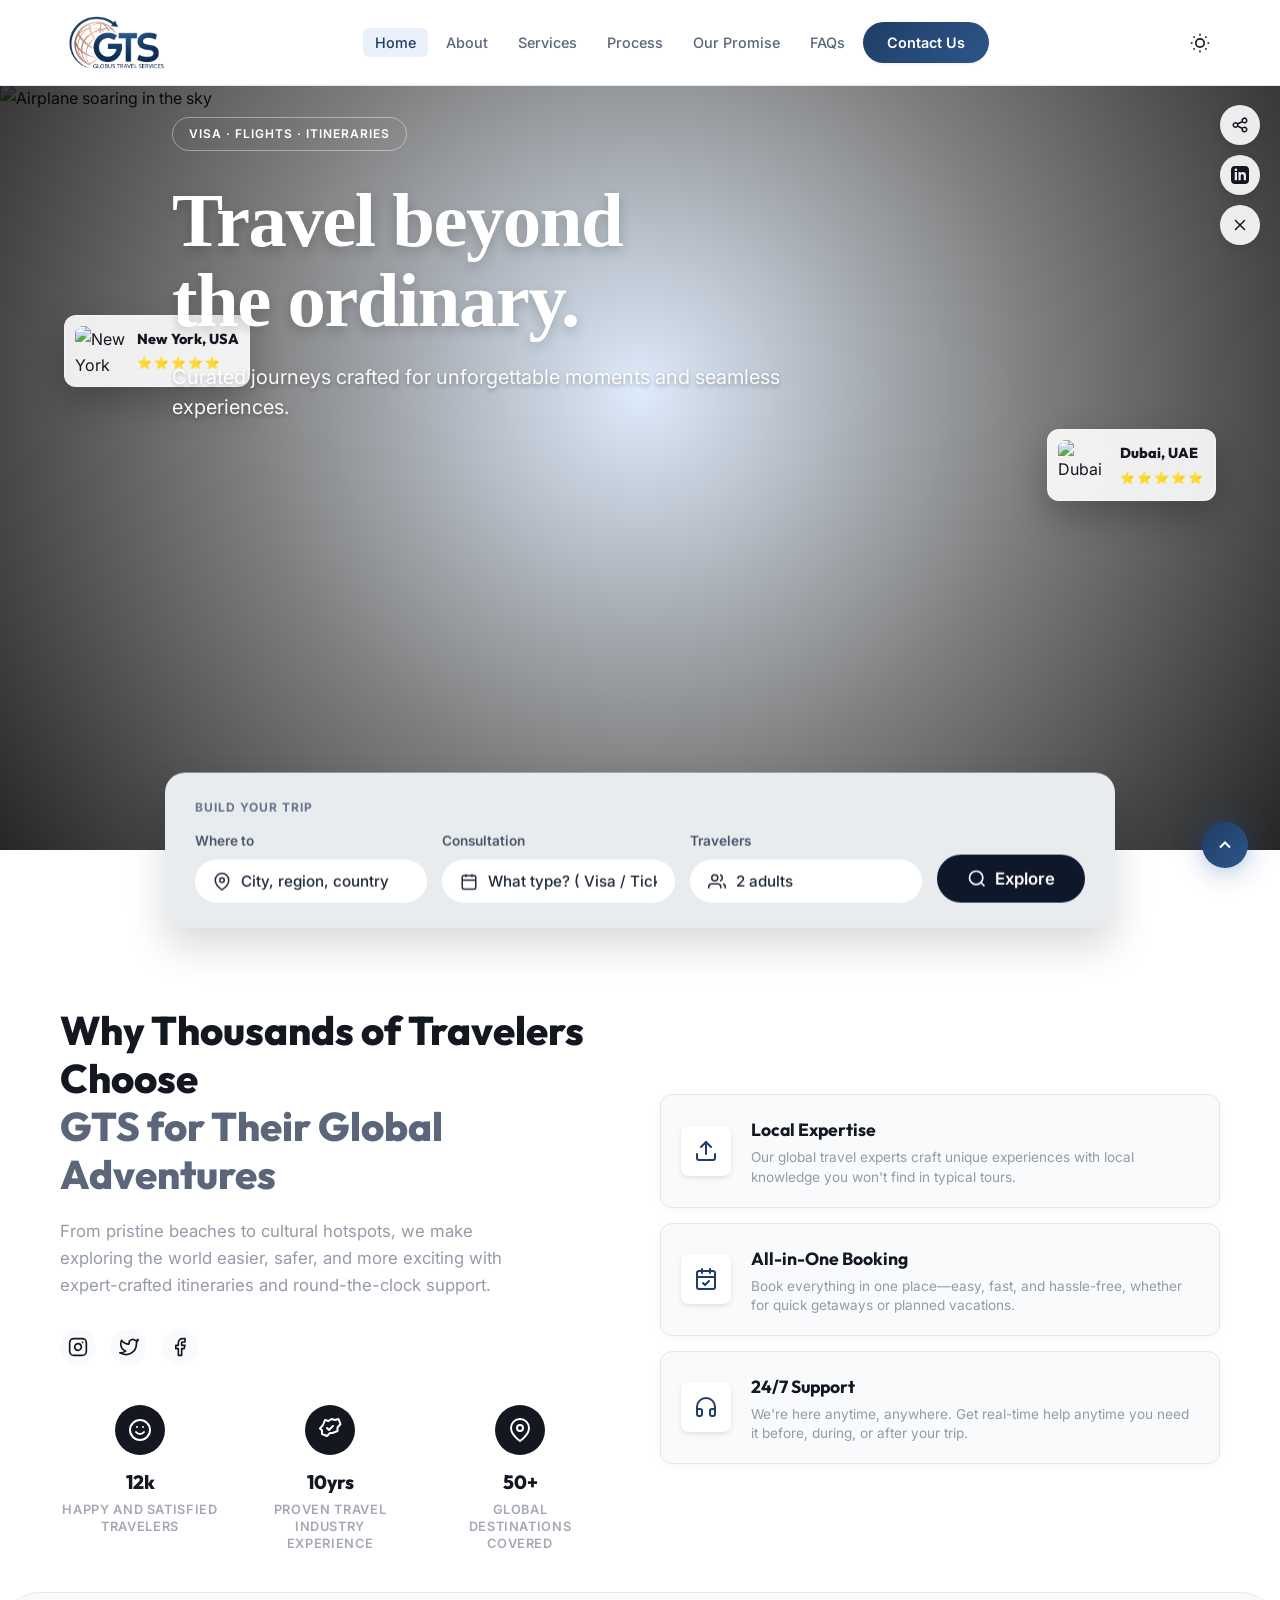
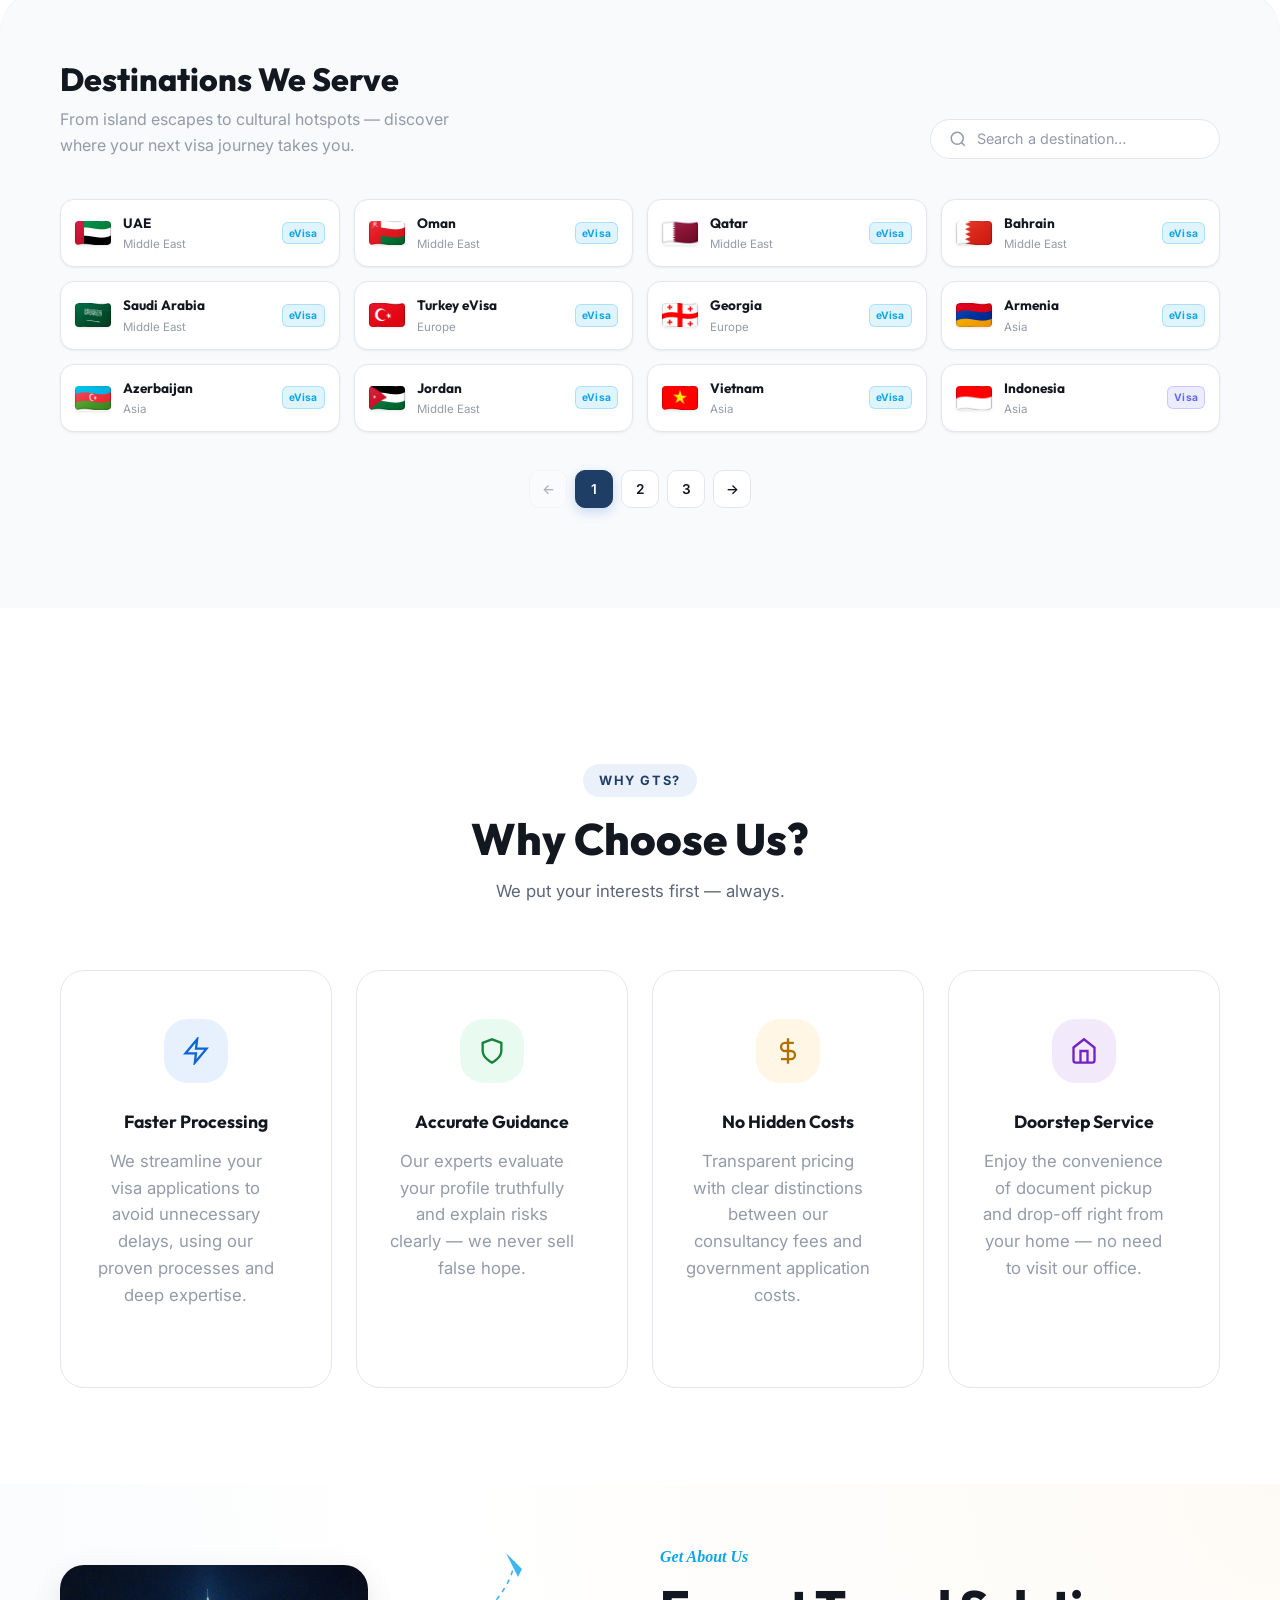
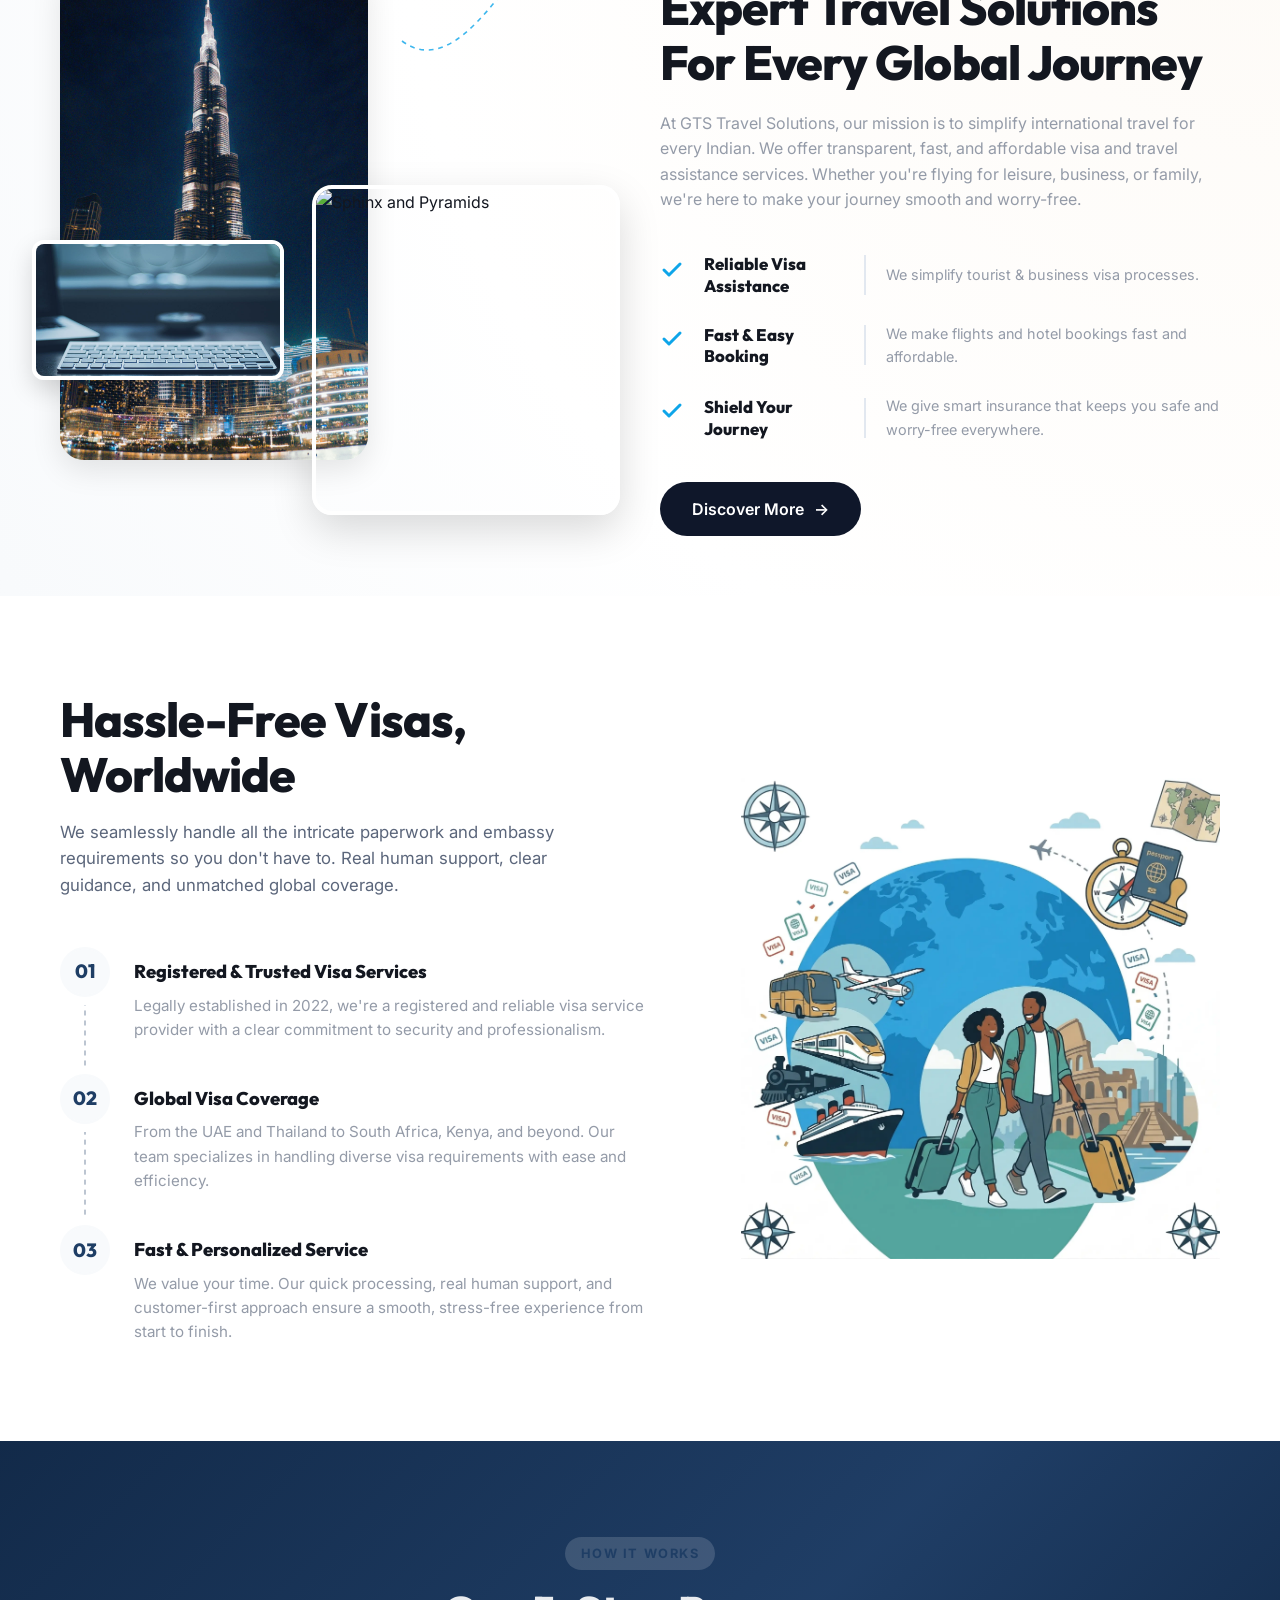
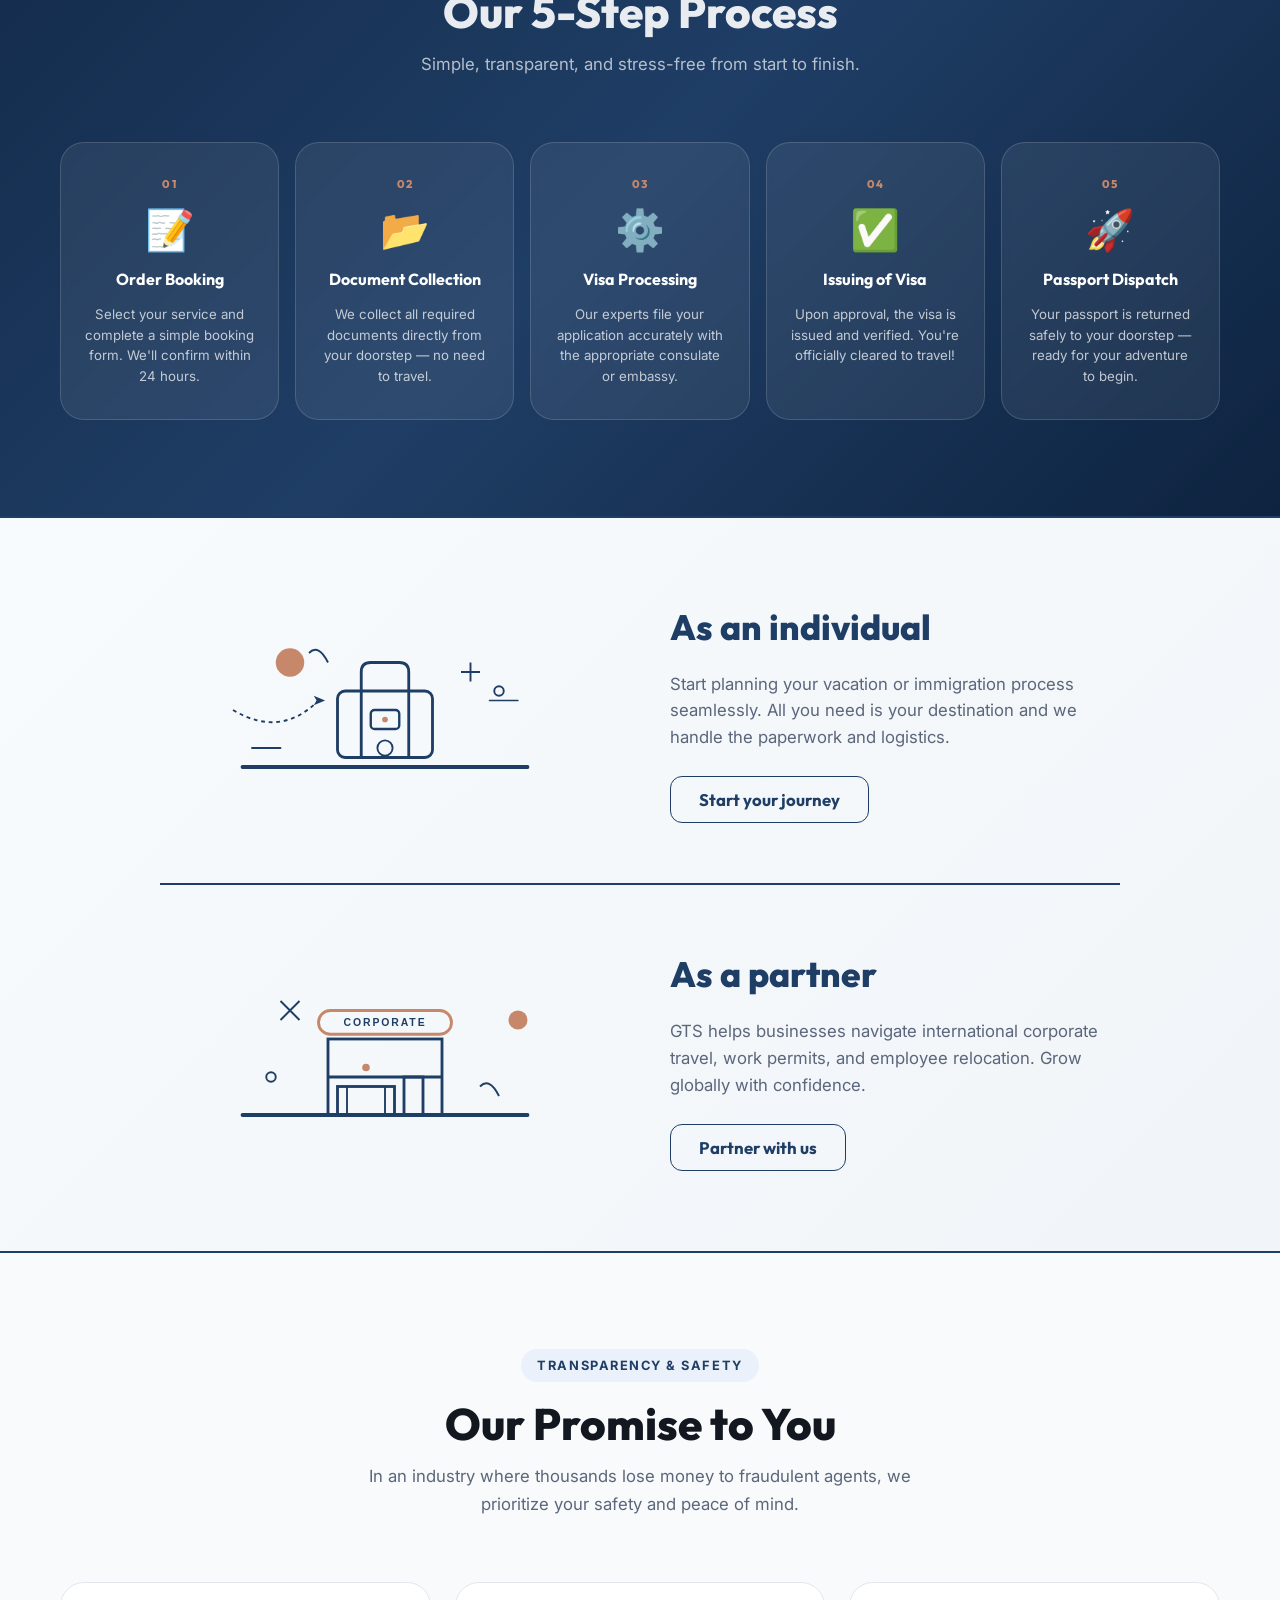
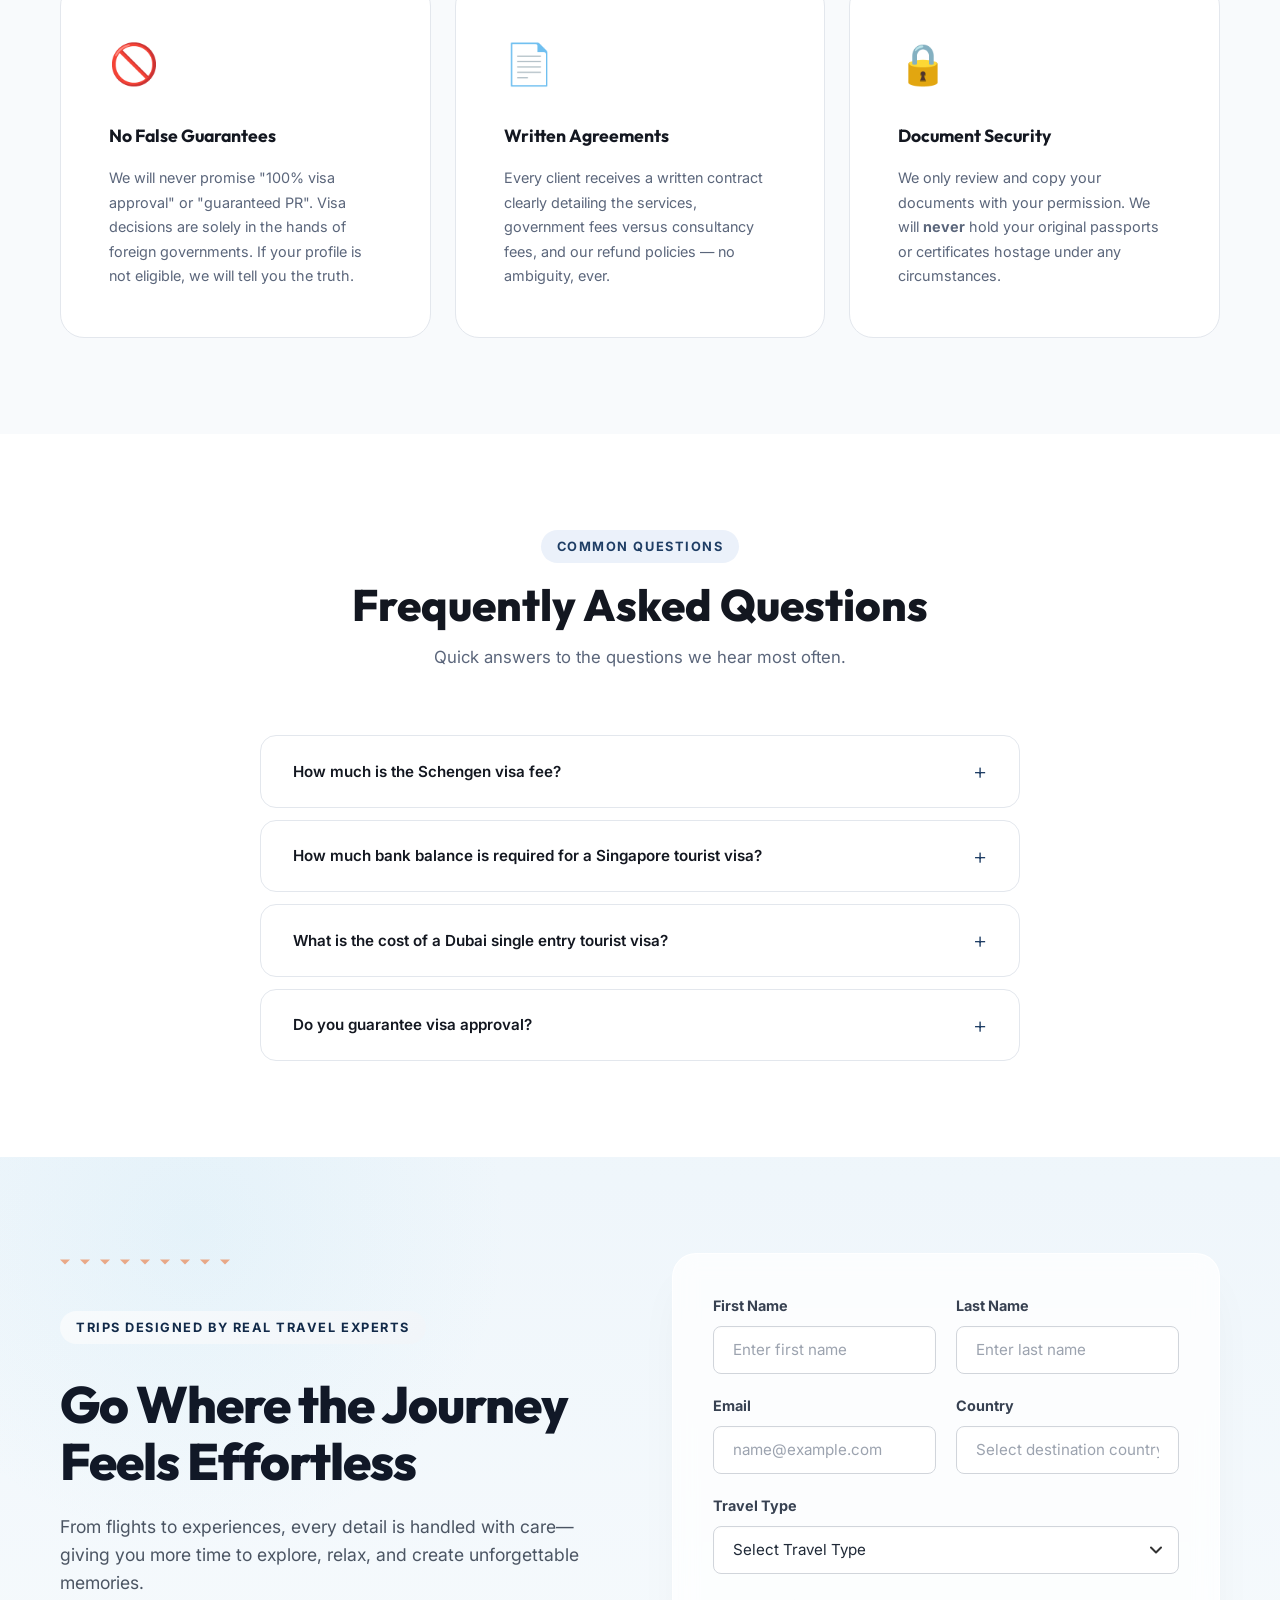
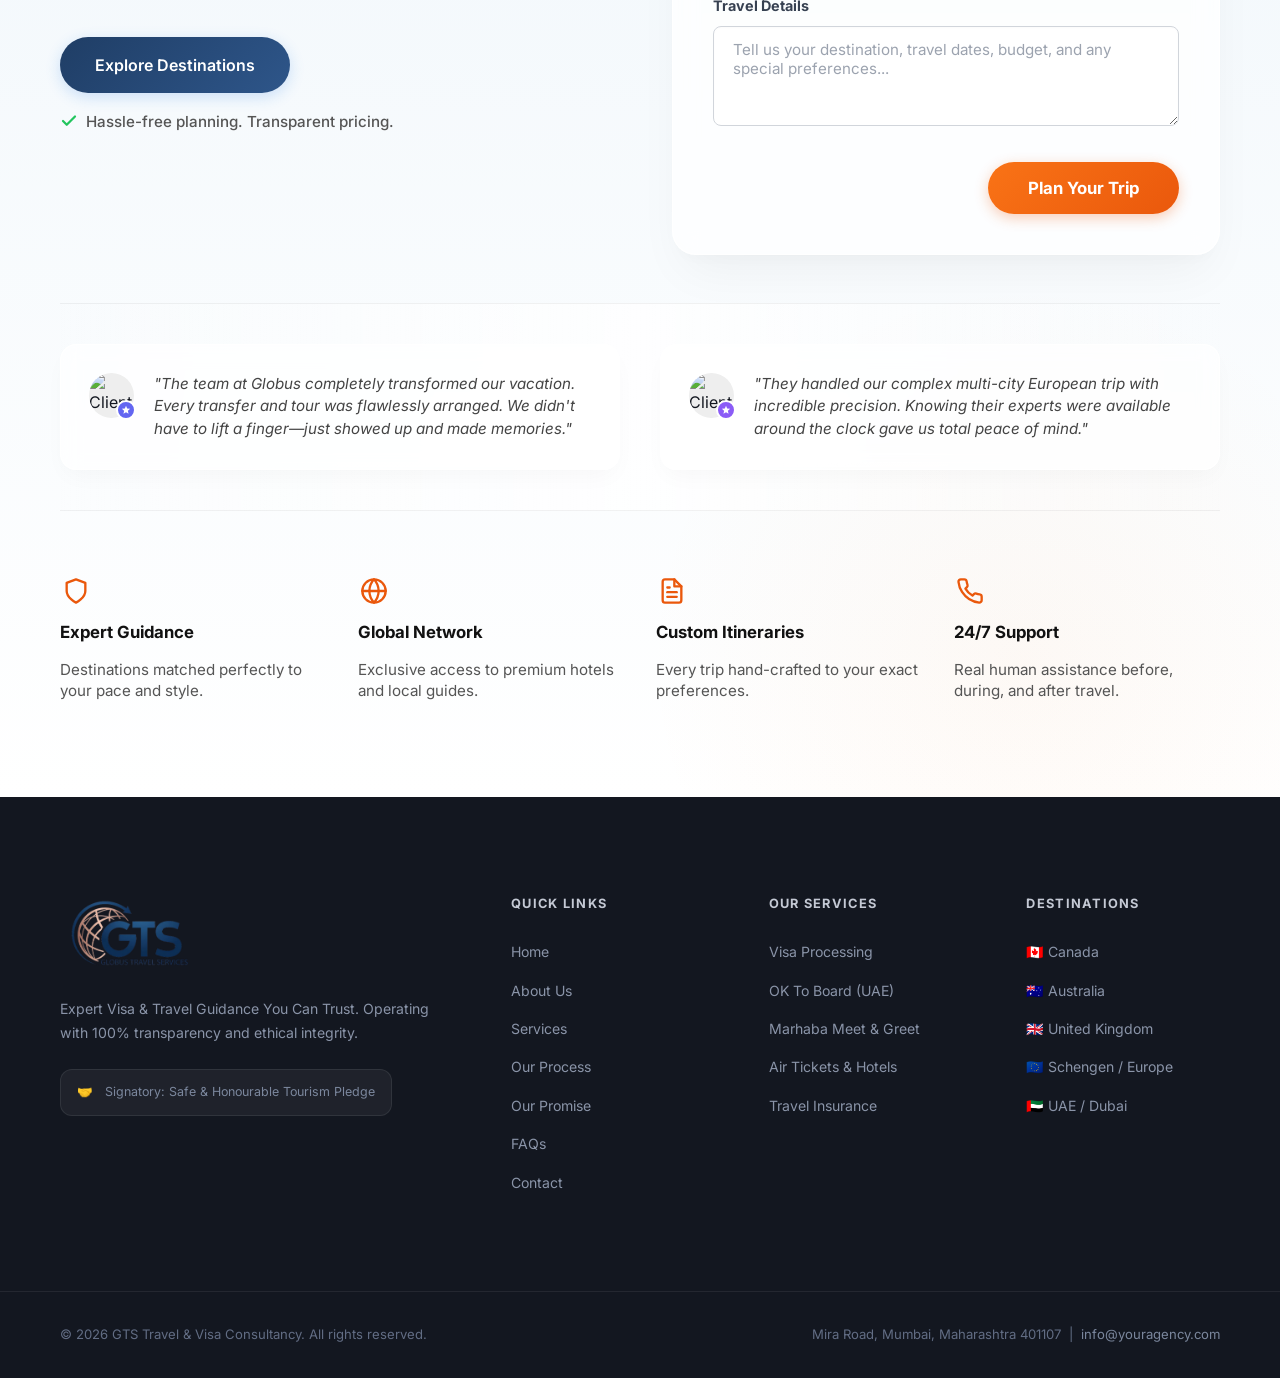
==== index.html @ 18e6b564 "Few changs remaining until live" ====
<!DOCTYPE html>
<html lang="en">

<head>
  <meta charset="UTF-8" />
  <meta name="viewport" content="width=device-width, initial-scale=1.0" />
  <meta name="description"
    content="GTS – Expert Visa & Travel Guidance You Can Trust. Certified immigration consultancy offering transparent, ethical visa processing for Canada, Australia, UK, Schengen, UAE and more." />
  <meta name="author" content="GTS Travel Consultancy" />
  <title>GTS – Expert Visa &amp; Travel Guidance You Can Trust</title>

  <!-- Google Fonts -->
  <link rel="preconnect" href="https://fonts.googleapis.com" />
  <link rel="preconnect" href="https://fonts.gstatic.com" crossorigin />
  <link
    href="https://fonts.googleapis.com/css2?family=Inter:wght@300;400;500;600;700;800&family=Outfit:wght@400;600;700;900&display=swap"
    rel="stylesheet" />

  <link rel="stylesheet" href="css/main.css" />
  <link rel="stylesheet" href="css/destinations.css" />
  <link rel="stylesheet" href="css/about-services.css" />
  <link rel="stylesheet" href="css/forms.css" />

  <!-- Favicon placeholder -->
  <link rel="icon"
    href="data:image/svg+xml,<svg xmlns='http://www.w3.org/2000/svg' viewBox='0 0 100 100'><text y='.9em' font-size='90'>✈</text></svg>" />
</head>

<body data-theme="light">

  <!-- ===== SKIP TO CONTENT (Accessibility) ===== -->
  <a class="skip-link" href="#main-content">Skip to main content</a>

  <!-- ===== HEADER / NAVIGATION ===== -->
  <header class="site-header" role="banner" id="site-header">
    <nav class="navbar" role="navigation" aria-label="Main navigation">
      <div class="nav-container">

        <!-- Logo -->
        <a href="index.html" class="nav-logo" aria-label="GTS Home">
          <img src="img/gts_main.png" alt="GTS - Globus Travel Services" class="logo-img" />
        </a>

        <!-- Desktop Nav Links -->
        <ul class="nav-links" role="list">
          <li><a href="#hero" class="nav-link active" aria-current="page">Home</a></li>
          <li><a href="#about" class="nav-link">About</a></li>
          <li><a href="#services" class="nav-link">Services</a></li>
          <li><a href="#process" class="nav-link">Process</a></li>
          <li><a href="#promise" class="nav-link">Our Promise</a></li>
          <li><a href="#faq" class="nav-link">FAQs</a></li>
          <li><a href="#contact" class="nav-link nav-cta">Contact Us</a></li>
        </ul>

        <!-- Controls: dark mode + mobile toggle -->
        <div class="nav-controls">
          <button id="dark-mode-toggle" class="icon-btn" aria-label="Toggle dark mode" title="Toggle dark mode">
            <svg class="icon-sun" xmlns="http://www.w3.org/2000/svg" width="20" height="20" viewBox="0 0 24 24"
              fill="none" stroke="currentColor" stroke-width="2" aria-hidden="true">
              <circle cx="12" cy="12" r="5" />
              <line x1="12" y1="1" x2="12" y2="3" />
              <line x1="12" y1="21" x2="12" y2="23" />
              <line x1="4.22" y1="4.22" x2="5.64" y2="5.64" />
              <line x1="18.36" y1="18.36" x2="19.78" y2="19.78" />
              <line x1="1" y1="12" x2="3" y2="12" />
              <line x1="21" y1="12" x2="23" y2="12" />
              <line x1="4.22" y1="19.78" x2="5.64" y2="18.36" />
              <line x1="18.36" y1="5.64" x2="19.78" y2="4.22" />
            </svg>
            <svg class="icon-moon" xmlns="http://www.w3.org/2000/svg" width="20" height="20" viewBox="0 0 24 24"
              fill="none" stroke="currentColor" stroke-width="2" aria-hidden="true">
              <path d="M21 12.79A9 9 0 1 1 11.21 3 7 7 0 0 0 21 12.79z" />
            </svg>
          </button>
          <button id="mobile-menu-toggle" class="icon-btn hamburger" aria-label="Open mobile menu" aria-expanded="false"
            aria-controls="mobile-menu">
            <span class="hamburger-bar"></span>
            <span class="hamburger-bar"></span>
            <span class="hamburger-bar"></span>
          </button>
        </div>
      </div>

      <!-- Mobile Menu -->
      <div id="mobile-menu" class="mobile-menu" role="dialog" aria-label="Mobile navigation" aria-hidden="true">
        <ul class="mobile-nav-links" role="list">
          <li><a href="#hero" class="nav-link" onclick="closeMobileMenu()">Home</a></li>
          <li><a href="#about" class="nav-link" onclick="closeMobileMenu()">About</a></li>
          <li><a href="#services" class="nav-link" onclick="closeMobileMenu()">Services</a></li>
          <li><a href="#process" class="nav-link" onclick="closeMobileMenu()">Process</a></li>
          <li><a href="#promise" class="nav-link" onclick="closeMobileMenu()">Our Promise</a></li>
          <li><a href="#faq" class="nav-link" onclick="closeMobileMenu()">FAQs</a></li>
          <li><a href="#contact" class="nav-link nav-cta" onclick="closeMobileMenu()">Contact Us</a></li>
        </ul>
      </div>
    </nav>
  </header>

  <!-- ===== MAIN CONTENT ===== -->
  <main id="main-content">

    <!-- ===== SECTION 1: HERO ===== -->
    <section id="hero" class="hero-section" aria-labelledby="hero-heading">
      <div class="hero-bg-image">
        <img src="https://images.unsplash.com/photo-1436491865332-7a61a109cc05?auto=format&fit=crop&q=80&w=2074"
          alt="Airplane soaring in the sky" class="hero-bg-img" />

        <!-- Subtle Ambient Flight Animation -->
        <div class="ambient-flight flight-path-3" aria-hidden="true">
          <svg viewBox="0 0 24 24"><path d="M21 16v-2l-8-5V3.5c0-.83-.67-1.5-1.5-1.5S10 2.67 10 3.5V9l-8 5v2l8-2.5V19l-2 1.5V22l3.5-1 3.5 1v-1.5L13 19v-5.5l8 2.5z"/></svg>
        </div>

        <!-- Floating Destination Cards -->
        <div class="floating-cards">
          <div class="float-card card-left">
            <img src="https://images.unsplash.com/photo-1496442226666-8d4d0e62e6e9?auto=format&fit=crop&q=80&w=200"
              alt="New York" />
            <div class="card-info">
              <h4>New York, USA</h4>
              <p>⭐⭐⭐⭐⭐</p>
            </div>
          </div>
          <div class="float-card card-right">
            <img src="https://images.unsplash.com/photo-1512453979798-5ea266f8880c?auto=format&fit=crop&q=80&w=200"
              alt="Dubai" />
            <div class="card-info">
              <h4>Dubai, UAE</h4>
              <p>⭐⭐⭐⭐⭐</p>
            </div>
          </div>
        </div>

        <!-- Social floats -->
        <div class="social-floats">
          <a href="#" class="social-btn" aria-label="Share">
            <svg xmlns="http://www.w3.org/2000/svg" fill="none" viewBox="0 0 24 24" stroke="currentColor">
              <path stroke-linecap="round" stroke-linejoin="round" stroke-width="2"
                d="M8.684 13.342C8.886 12.938 9 12.482 9 12c0-.482-.114-.938-.316-1.342m0 2.684a3 3 0 110-2.684m0 2.684l6.632 3.316m-6.632-6l6.632-3.316m0 0a3 3 0 105.367-2.684 3 3 0 00-5.367 2.684zm0 9.316a3 3 0 105.368 2.684 3 3 0 00-5.368-2.684z" />
            </svg>
          </a>
          <a href="#" class="social-btn" aria-label="LinkedIn">
            <svg xmlns="http://www.w3.org/2000/svg" fill="currentColor" viewBox="0 0 24 24">
              <path
                d="M19 0h-14c-2.761 0-5 2.239-5 5v14c0 2.761 2.239 5 5 5h14c2.762 0 5-2.239 5-5v-14c0-2.761-2.238-5-5-5zm-11 19h-3v-11h3v11zm-1.5-12.268c-.966 0-1.75-.79-1.75-1.764s.784-1.764 1.75-1.764 1.75.79 1.75 1.764-.783 1.764-1.75 1.764zm13.5 12.268h-3v-5.604c0-3.368-4-3.113-4 0v5.604h-3v-11h3v1.765c1.396-2.586 7-2.777 7 2.476v6.759z" />
            </svg>
          </a>
          <a href="#" class="social-btn" aria-label="Close">
            <svg xmlns="http://www.w3.org/2000/svg" fill="none" viewBox="0 0 24 24" stroke="currentColor">
              <path stroke-linecap="round" stroke-linejoin="round" stroke-width="2" d="M6 18L18 6M6 6l12 12" />
            </svg>
          </a>
        </div>

        <div class="hero-content"
          style="padding-bottom: 100px; text-align: left; max-width: 1000px; margin: 0 auto; width: 100%;">
          <div class="hero-top-badge new-hero-badge">
            VISA &middot; FLIGHTS &middot; ITINERARIES
          </div>
          <div id="hero-text-switcher" class="hero-text-switcher" aria-live="polite">
            <!-- First slide (static for JS fallback and SEO) -->
            <div class="hero-slide active">
              <h1 id="hero-heading" class="hero-headline new-hero-headline"
                style="font-family: Georgia, serif; font-size: clamp(3.5rem, 6vw, 5.5rem); margin-bottom: 20px;">
                Go where the map<br />still feels magical.
              </h1>
              <p class="hero-subheadline"
                style="font-size: 1.25rem; max-width: 700px; color: rgba(255,255,255,0.95); text-shadow: 0 2px 4px rgba(0,0,0,0.3); line-height: 1.5; margin: 0;">
                Human experts, clear timelines, and hand-built trips—so you spend less time on paperwork and more time
                boarding.
              </p>
            </div>
            
            <div class="hero-slide">
              <h1 class="hero-headline new-hero-headline"
                style="font-family: Georgia, serif; font-size: clamp(3.5rem, 6vw, 5.5rem); margin-bottom: 20px;">
                Travel beyond<br />the ordinary.
              </h1>
              <p class="hero-subheadline"
                style="font-size: 1.25rem; max-width: 700px; color: rgba(255,255,255,0.95); text-shadow: 0 2px 4px rgba(0,0,0,0.3); line-height: 1.5; margin: 0;">
                Curated journeys crafted for unforgettable moments and seamless experiences.
              </p>
            </div>
            
            <div class="hero-slide">
              <h1 class="hero-headline new-hero-headline"
                style="font-family: Georgia, serif; font-size: clamp(3.5rem, 6vw, 5.5rem); margin-bottom: 20px;">
                Your journey,<br />perfectly planned.
              </h1>
              <p class="hero-subheadline"
                style="font-size: 1.25rem; max-width: 700px; color: rgba(255,255,255,0.95); text-shadow: 0 2px 4px rgba(0,0,0,0.3); line-height: 1.5; margin: 0;">
                From booking to boarding, everything handled with precision.
              </p>
            </div>
          </div>
        </div>

        <div class="search-widget new-search-widget">
          <div class="search-title">BUILD YOUR TRIP</div>
          <form id="hero-form" class="search-form new-search-form">
            <div class="search-field new-search-field">
              <label>Where to</label>
              <div class="input-pill">
                <svg xmlns="http://www.w3.org/2000/svg" width="18" height="18" viewBox="0 0 24 24" fill="none"
                  stroke="currentColor" stroke-width="2">
                  <path d="M21 10c0 7-9 13-9 13s-9-6-9-13a9 9 0 0 1 18 0z"></path>
                  <circle cx="12" cy="10" r="3"></circle>
                </svg>
                <select name="destination" id="hero-dest-select" class="search-input" required aria-required="true">
                  <option value="" disabled selected>City, region, country</option>
                  <option value="uae">UAE</option>
                  <option value="oman">Oman</option>
                  <option value="qatar">Qatar</option>
                  <option value="bahrain">Bahrain</option>
                  <option value="saudi">Saudi Arabia</option>
                  <option value="turkey">Turkey eVisa</option>
                  <option value="georgia">Georgia</option>
                  <option value="armenia">Armenia</option>
                  <option value="azerbaijan">Azerbaijan</option>
                  <option value="jordan">Jordan</option>
                  <option value="vietnam">Vietnam</option>
                  <option value="indonesia">Indonesia</option>
                  <option value="cambodia">Cambodia</option>
                  <option value="laos">Laos</option>
                  <option value="myanmar">Myanmar</option>
                  <option value="thailand">Thailand TDAC</option>
                  <option value="malaysia">Malaysia MDAC</option>
                  <option value="sri-lanka">Sri Lanka</option>
                  <option value="uzbekistan">Uzbekistan</option>
                  <option value="taiwan">Taiwan</option>
                  <option value="hong-kong">Hong Kong PAR</option>
                  <option value="south-africa">South Africa</option>
                  <option value="kenya">Kenya</option>
                  <option value="tanzania">Tanzania</option>
                  <option value="ethiopia">Ethiopia</option>
                  <option value="uganda">Uganda</option>
                  <option value="zambia">Zambia</option>
                  <option value="zimbabwe">Zimbabwe</option>
                  <option value="botswana">Botswana</option>
                  <option value="morocco">Morocco</option>
                  <option value="egypt">Egypt</option>
                  <option value="ivory-coast">Ivory Coast</option>
                  <option value="usa">USA</option>
                  <option value="uk">UK</option>
                  <option value="russia">Russia</option>
                  <option value="schengen">Schengen Countries</option>
                </select>
              </div>
            </div>

            <div class="search-field new-search-field">
              <label>Consultation</label>
              <div class="input-pill">
                <svg xmlns="http://www.w3.org/2000/svg" width="18" height="18" viewBox="0 0 24 24" fill="none"
                  stroke="currentColor" stroke-width="2">
                  <rect x="3" y="4" width="18" height="18" rx="2" ry="2"></rect>
                  <line x1="16" y1="2" x2="16" y2="6"></line>
                  <line x1="8" y1="2" x2="8" y2="6"></line>
                  <line x1="3" y1="10" x2="21" y2="10"></line>
                </svg>
                <select name="service" id="hero-svc-select" class="search-input" required aria-required="true">
                  <option value="" disabled selected>What type? ( Visa / Tickets )</option>
                  <option value="tourist">Tourist Visa</option>
                  <option value="pr">PR Consultation</option>
                  <option value="study">Study Visa</option>
                  <option value="work">Work Permit</option>
                </select>
              </div>
            </div>

            <div class="search-field new-search-field">
              <label>Travelers</label>
              <div class="input-pill">
                <svg xmlns="http://www.w3.org/2000/svg" width="18" height="18" viewBox="0 0 24 24" fill="none"
                  stroke="currentColor" stroke-width="2">
                  <path d="M17 21v-2a4 4 0 0 0-4-4H5a4 4 0 0 0-4 4v2"></path>
                  <circle cx="9" cy="7" r="4"></circle>
                  <path d="M23 21v-2a4 4 0 0 0-3-3.87"></path>
                  <path d="M16 3.13a4 4 0 0 1 0 7.75"></path>
                </svg>
                <select name="travelers" id="hero-travelers-select" class="search-input">
                  <option value="1">1 adult</option>
                  <option value="2" selected>2 adults</option>
                  <option value="3">3 adults</option>
                  <option value="group">Group</option>
                </select>
              </div>
            </div>

            <button type="button" id="hero-explore-btn" class="btn btn-primary new-search-btn">
              <svg xmlns="http://www.w3.org/2000/svg" width="20" height="20" fill="none" viewBox="0 0 24 24"
                stroke="currentColor" stroke-width="2">
                <circle cx="11" cy="11" r="8"></circle>
                <line x1="21" y1="21" x2="16.65" y2="16.65"></line>
              </svg>
              <span>Explore</span>
            </button>
          </form>
        </div>
      </div>

    </section>

    <!-- ===== NEW SECTION: WHY CHOOSE US & DESTINATIONS ===== -->
    <section id="why-wander" class="new-feature-section" aria-labelledby="why-wander-heading">
      <div class="feature-container">
        <!-- Left Side -->
        <div class="feature-left">
          <h2 id="why-wander-heading" class="feature-heading">
            Why Thousands of Travelers Choose <br>
            <span class="light">GTS for Their Global Adventures</span>
          </h2>
          <p class="feature-desc">
            From pristine beaches to cultural hotspots, we make exploring the world easier, safer, and more exciting
            with expert-crafted itineraries and round-the-clock support.
          </p>

          <div class="social-icons">
            <a href="#" aria-label="Instagram">
              <svg xmlns="http://www.w3.org/2000/svg" width="20" height="20" viewBox="0 0 24 24" fill="none"
                stroke="currentColor" stroke-width="2" stroke-linecap="round" stroke-linejoin="round">
                <rect x="2" y="2" width="20" height="20" rx="5" ry="5"></rect>
                <path d="M16 11.37A4 4 0 1 1 12.63 8 4 4 0 0 1 16 11.37z"></path>
                <line x1="17.5" y1="6.5" x2="17.51" y2="6.5"></line>
              </svg>
            </a>
            <a href="#" aria-label="Twitter">
              <svg xmlns="http://www.w3.org/2000/svg" width="20" height="20" viewBox="0 0 24 24" fill="none"
                stroke="currentColor" stroke-width="2" stroke-linecap="round" stroke-linejoin="round">
                <path
                  d="M23 3a10.9 10.9 0 0 1-3.14 1.53 4.48 4.48 0 0 0-7.86 3v1A10.66 10.66 0 0 1 3 4s-4 9 5 13a11.64 11.64 0 0 1-7 2c9 5 20 0 20-11.5a4.5 4.5 0 0 0-.08-.83A7.72 7.72 0 0 0 23 3z">
                </path>
              </svg>
            </a>
            <a href="#" aria-label="Facebook">
              <svg xmlns="http://www.w3.org/2000/svg" width="20" height="20" viewBox="0 0 24 24" fill="none"
                stroke="currentColor" stroke-width="2" stroke-linecap="round" stroke-linejoin="round">
                <path d="M18 2h-3a5 5 0 0 0-5 5v3H7v4h3v8h4v-8h3l1-4h-4V7a1 1 0 0 1 1-1h3z"></path>
              </svg>
            </a>
          </div>

          <div class="stats-row">
            <div class="stat-item">
              <div class="stat-icon">
                <svg xmlns="http://www.w3.org/2000/svg" width="24" height="24" viewBox="0 0 24 24" fill="none"
                  stroke="currentColor" stroke-width="2" stroke-linecap="round" stroke-linejoin="round">
                  <circle cx="12" cy="12" r="10"></circle>
                  <path d="M8 14s1.5 2 4 2 4-2 4-2"></path>
                  <line x1="9" y1="9" x2="9.01" y2="9"></line>
                  <line x1="15" y1="9" x2="15.01" y2="9"></line>
                </svg>
              </div>
              <div class="stat-value">12k</div>
              <div class="stat-label">Happy and Satisfied<br>Travelers</div>
            </div>
            <div class="stat-item">
              <div class="stat-icon">
                <svg xmlns="http://www.w3.org/2000/svg" width="24" height="24" viewBox="0 0 24 24" fill="none"
                  stroke="currentColor" stroke-width="2" stroke-linecap="round" stroke-linejoin="round">
                  <path d="M12 15l-3 3-5-2v-3.5L2 10.5 5 7l2-5 3.5 1L12 2l1.5-1L17 2l3.5-1 2 5-3 3.5v3.5l-5 2z"></path>
                  <path d="M9 10l2 2 4-4"></path>
                </svg>
              </div>
              <div class="stat-value">10yrs</div>
              <div class="stat-label">Proven Travel<br>Industry Experience</div>
            </div>
            <div class="stat-item">
              <div class="stat-icon">
                <svg xmlns="http://www.w3.org/2000/svg" width="24" height="24" viewBox="0 0 24 24" fill="none"
                  stroke="currentColor" stroke-width="2" stroke-linecap="round" stroke-linejoin="round">
                  <path d="M21 10c0 7-9 13-9 13s-9-6-9-13a9 9 0 0 1 18 0z"></path>
                  <circle cx="12" cy="10" r="3"></circle>
                </svg>
              </div>
              <div class="stat-value">50+</div>
              <div class="stat-label">Global Destinations<br>Covered</div>
            </div>
          </div>
        </div>

        <!-- Right Side -->
        <div class="feature-right">
          <div class="feat-card">
            <div class="feat-card-icon">
              <!-- Outline Arrow Top Right / Map -->
              <svg xmlns="http://www.w3.org/2000/svg" width="24" height="24" viewBox="0 0 24 24" fill="none"
                stroke="currentColor" stroke-width="2" stroke-linecap="round" stroke-linejoin="round">
                <path d="M21 15v4a2 2 0 0 1-2 2H5a2 2 0 0 1-2-2v-4"></path>
                <polyline points="17 8 12 3 7 8"></polyline>
                <line x1="12" y1="3" x2="12" y2="15"></line>
              </svg>
            </div>
            <div class="feat-card-content">
              <h4>Local Expertise</h4>
              <p>Our global travel experts craft unique experiences with local knowledge you won't find in typical
                tours.</p>
            </div>
          </div>
          <div class="feat-card">
            <div class="feat-card-icon">
              <!-- Calendar Check -->
              <svg xmlns="http://www.w3.org/2000/svg" width="24" height="24" viewBox="0 0 24 24" fill="none"
                stroke="currentColor" stroke-width="2" stroke-linecap="round" stroke-linejoin="round">
                <rect x="3" y="4" width="18" height="18" rx="2" ry="2"></rect>
                <line x1="16" y1="2" x2="16" y2="6"></line>
                <line x1="8" y1="2" x2="8" y2="6"></line>
                <line x1="3" y1="10" x2="21" y2="10"></line>
                <path d="M9 16l2 2 4-4"></path>
              </svg>
            </div>
            <div class="feat-card-content">
              <h4>All-in-One Booking</h4>
              <p>Book everything in one place—easy, fast, and hassle-free, whether for quick getaways or planned
                vacations.</p>
            </div>
          </div>
          <div class="feat-card">
            <div class="feat-card-icon">
              <!-- Headphones -->
              <svg xmlns="http://www.w3.org/2000/svg" width="24" height="24" viewBox="0 0 24 24" fill="none"
                stroke="currentColor" stroke-width="2" stroke-linecap="round" stroke-linejoin="round">
                <path d="M3 18v-6a9 9 0 0 1 18 0v6"></path>
                <path
                  d="M21 19a2 2 0 0 1-2 2h-1a2 2 0 0 1-2-2v-3a2 2 0 0 1 2-2h3zM3 19a2 2 0 0 0 2 2h1a2 2 0 0 0 2-2v-3a2 2 0 0 0-2-2H3z">
                </path>
              </svg>
            </div>
            <div class="feat-card-content">
              <h4>24/7 Support</h4>
              <p>We're here anytime, anywhere. Get real-time help anytime you need it before, during, or after your
                trip.</p>
            </div>
          </div>
        </div>
      </div>

      <!-- TOP DESTINATIONS -->
      <div class="destinations-section" id="destinations-section">
        <div class="dest-header">
          <div>
            <h2>Destinations We Serve</h2>
            <p>From island escapes to cultural hotspots — discover where your next visa journey takes you.</p>
          </div>
          <!-- Search Bar -->
          <div class="dest-search-wrap">
            <div class="dest-search-bar">
              <svg xmlns="http://www.w3.org/2000/svg" width="18" height="18" viewBox="0 0 24 24" fill="none" stroke="currentColor" stroke-width="2"><circle cx="11" cy="11" r="8"></circle><line x1="21" y1="21" x2="16.65" y2="16.65"></line></svg>
              <input type="text" id="dest-search" class="dest-search-input" placeholder="Search a destination…" aria-label="Search destinations" />
            </div>
          </div>
        </div>

        <!-- Country Grid -->
        <div class="dest-country-grid" id="dest-country-grid" aria-live="polite" aria-label="Destination list"></div>

        <!-- Pagination -->
        <div class="dest-pagination" id="dest-pagination"></div>

        <!-- Javascript for grid + search + pagination -->
        <script>
          (function() {
            // Share countries globally for the search input
            window.GTS_COUNTRIES = [
              // Asia & Middle East
              { name: 'UAE',                        flag: 'ae', tag: 'eVisa',         region: 'Middle East' },
              { name: 'Oman',                       flag: 'om', tag: 'eVisa',         region: 'Middle East' },
              { name: 'Qatar',                      flag: 'qa', tag: 'eVisa',         region: 'Middle East' },
              { name: 'Bahrain',                    flag: 'bh', tag: 'eVisa',         region: 'Middle East' },
              { name: 'Saudi Arabia',               flag: 'sa', tag: 'eVisa',         region: 'Middle East' },
              { name: 'Turkey eVisa',               flag: 'tr', tag: 'eVisa',         region: 'Europe' },
              { name: 'Georgia',                    flag: 'ge', tag: 'eVisa',         region: 'Europe' },
              { name: 'Armenia',                    flag: 'am', tag: 'eVisa',         region: 'Asia' },
              { name: 'Azerbaijan',                 flag: 'az', tag: 'eVisa',         region: 'Asia' },
              { name: 'Jordan',                     flag: 'jo', tag: 'eVisa',         region: 'Middle East' },
              { name: 'Vietnam',                    flag: 'vn', tag: 'eVisa',         region: 'Asia' },
              { name: 'Indonesia',                  flag: 'id', tag: 'Visa',          region: 'Asia' },
              { name: 'Cambodia',                   flag: 'kh', tag: 'eVisa',         region: 'Asia' },
              { name: 'Laos',                       flag: 'la', tag: 'eVisa',         region: 'Asia' },
              { name: 'Myanmar',                    flag: 'mm', tag: 'eVisa',         region: 'Asia' },
              { name: 'Thailand TDAC',               flag: 'th', tag: 'eVisa',         region: 'Asia' },
              { name: 'Malaysia MDAC',               flag: 'my', tag: 'eVisa',         region: 'Asia' },
              { name: 'Sri Lanka',                  flag: 'lk', tag: 'eVisa',         region: 'Asia' },
              { name: 'Uzbekistan',                 flag: 'uz', tag: 'eVisa',         region: 'Asia' },
              { name: 'Taiwan',                     flag: 'tw', tag: 'eVisa',         region: 'Asia' },
              { name: 'Hong Kong PAR',              flag: 'hk', tag: 'Permit',        region: 'Asia' },
              
              // Africa
              { name: 'South Africa',               flag: 'za', tag: 'Visa',          region: 'Africa' },
              { name: 'Kenya',                      flag: 'ke', tag: 'ETA',           region: 'Africa' },
              { name: 'Tanzania',                   flag: 'tz', tag: 'eVisa',         region: 'Africa' },
              { name: 'Ethiopia',                   flag: 'et', tag: 'eVisa',         region: 'Africa' },
              { name: 'Uganda',                     flag: 'ug', tag: 'eVisa',         region: 'Africa' },
              { name: 'Zambia',                     flag: 'zm', tag: 'eVisa',         region: 'Africa' },
              { name: 'Zimbabwe',                   flag: 'zw', tag: 'eVisa',         region: 'Africa' },
              { name: 'Botswana',                   flag: 'bw', tag: 'eVisa',         region: 'Africa' },
              { name: 'Morocco',                    flag: 'ma', tag: 'eVisa',         region: 'Africa' },
              { name: 'Egypt',                      flag: 'eg', tag: 'eVisa',         region: 'Africa' },
              { name: 'Ivory Coast',                 flag: 'ci', tag: 'eVisa',         region: 'Africa' },

              // Europe & Americas
              { name: 'USA',                        flag: 'us', tag: 'Visa',          region: 'Americas' },
              { name: 'UK',                         flag: 'gb', tag: 'Visa',          region: 'Europe' },
              { name: 'Russia',                     flag: 'ru', tag: 'eVisa',         region: 'Europe' },
              { name: 'Schengen Countries',          flag: 'fr', tag: 'Schengen',      region: 'Europe' },
            ];
            const COUNTRIES = window.GTS_COUNTRIES;
            const PER_PAGE = 12;
            let currentPage = 1;
            let filtered = [...COUNTRIES];

            const grid = document.getElementById('dest-country-grid');
            const pagination = document.getElementById('dest-pagination');
            const searchInput = document.getElementById('dest-search');

            function getTagColor(tag) {
              const map = { 'eVisa':'#0ea5e9', 'ETA':'#10b981', 'Visa':'#6366f1', 'Online':'#f59e0b', 'Schengen':'#3b82f6', 'Letter':'#f97316', 'Permit':'#8b5cf6', 'Visa on Arrival':'#14b8a6' };
              return map[tag] || '#64748b';
            }

            window.selectDestination = function(country) {
              const contactSec = document.getElementById('contact');
              if (contactSec) {
                const navHeight = document.getElementById('site-header').offsetHeight || 70;
                const targetTop = contactSec.getBoundingClientRect().top + window.scrollY - navHeight;
                window.scrollTo({ top: targetTop, behavior: 'smooth' });
              }
            };

            function renderGrid() {
              const start = (currentPage - 1) * PER_PAGE;
              const page = filtered.slice(start, start + PER_PAGE);
              if (filtered.length === 0) {
                grid.innerHTML = '<p class="dest-no-results">No destinations found. Try a different search.</p>';
                pagination.innerHTML = '';
                return;
              }
              grid.innerHTML = page.map((c, i) => `
                <div class="dest-country-card" style="animation-delay:${i * 40}ms" onclick="selectDestination('${c.name}')" tabindex="0" role="button" aria-label="Enquire about ${c.name}">
                  <div class="dcc-flag">
                    <img src="img/flags/${c.flag}.webp" alt="${c.name} flag" loading="lazy" width="40" height="28" />
                  </div>
                  <div class="dcc-info">
                    <div class="dcc-name">${c.name}</div>
                    <div class="dcc-region">${c.region}</div>
                  </div>
                  <span class="dcc-tag" style="background:${getTagColor(c.tag)}20; color:${getTagColor(c.tag)}; border:1px solid ${getTagColor(c.tag)}40">${c.tag}</span>
                </div>`).join('');
              renderPagination();
            }

            function renderPagination() {
              const total = Math.ceil(filtered.length / PER_PAGE);
              if (total <= 1) { pagination.innerHTML = ''; return; }
              let html = '';
              html += `<button class="dest-page-btn" onclick="changePage(${currentPage - 1})" ${currentPage === 1 ? 'disabled' : ''} aria-label="Previous page">&#8592;</button>`;
              for (let i = 1; i <= total; i++) {
                html += `<button class="dest-page-btn ${i === currentPage ? 'active' : ''}" onclick="changePage(${i})" aria-label="Page ${i}">${i}</button>`;
              }
              html += `<button class="dest-page-btn" onclick="changePage(${currentPage + 1})" ${currentPage === total ? 'disabled' : ''} aria-label="Next page">&#8594;</button>`;
              pagination.innerHTML = html;
            }

            window.changePage = function(p) {
              const total = Math.ceil(filtered.length / PER_PAGE);
              if (p < 1 || p > total) return;
              currentPage = p;
              renderGrid();
              document.getElementById('destinations-section').scrollIntoView({ behavior: 'smooth', block: 'start' });
            };

            searchInput.addEventListener('input', function() {
              const q = this.value.trim().toLowerCase();
              filtered = COUNTRIES.filter(c => c.name.toLowerCase().includes(q) || c.region.toLowerCase().includes(q) || c.tag.toLowerCase().includes(q));
              currentPage = 1;
              renderGrid();
            });

            renderGrid();
          })();
        </script>
      </div>
    </section>

    <!-- ===== SECTION 2: WHY CHOOSE US ===== -->
    <section id="why-us" class="why-us-section section-pad" aria-labelledby="why-heading">
      <div class="container">
        <div class="section-header">
          <p class="section-label">Why GTS?</p>
          <h2 id="why-heading" class="section-title">Why Choose Us?</h2>
          <p class="section-subtitle">We put your interests first — always.</p>
        </div>
        <div class="features-grid">

          <article class="feature-card" aria-label="Faster Processing">
            <div class="feature-icon-wrap c1" aria-hidden="true">
              <svg xmlns="http://www.w3.org/2000/svg" width="28" height="28" viewBox="0 0 24 24" fill="none"
                stroke="currentColor" stroke-width="2">
                <polygon points="13 2 3 14 12 14 11 22 21 10 12 10 13 2" />
              </svg>
            </div>
            <h3 class="feature-title">Faster Processing</h3>
            <p class="feature-desc">We streamline your visa applications to avoid unnecessary delays, using our proven
              processes and deep expertise.</p>
          </article>

          <article class="feature-card" aria-label="Accurate Guidance">
            <div class="feature-icon-wrap c2" aria-hidden="true">
              <svg xmlns="http://www.w3.org/2000/svg" width="28" height="28" viewBox="0 0 24 24" fill="none"
                stroke="currentColor" stroke-width="2">
                <path d="M12 22s8-4 8-10V5l-8-3-8 3v7c0 6 8 10 8 10z" />
              </svg>
            </div>
            <h3 class="feature-title">Accurate Guidance</h3>
            <p class="feature-desc">Our experts evaluate your profile truthfully and explain risks clearly — we never
              sell false hope.</p>
          </article>

          <article class="feature-card" aria-label="No Hidden Costs">
            <div class="feature-icon-wrap c3" aria-hidden="true">
              <svg xmlns="http://www.w3.org/2000/svg" width="28" height="28" viewBox="0 0 24 24" fill="none"
                stroke="currentColor" stroke-width="2">
                <line x1="12" y1="1" x2="12" y2="23" />
                <path d="M17 5H9.5a3.5 3.5 0 0 0 0 7h5a3.5 3.5 0 0 1 0 7H6" />
              </svg>
            </div>
            <h3 class="feature-title">No Hidden Costs</h3>
            <p class="feature-desc">Transparent pricing with clear distinctions between our consultancy fees and
              government application costs.</p>
          </article>

          <article class="feature-card" aria-label="Doorstep Service">
            <div class="feature-icon-wrap c4" aria-hidden="true">
              <svg xmlns="http://www.w3.org/2000/svg" width="28" height="28" viewBox="0 0 24 24" fill="none"
                stroke="currentColor" stroke-width="2">
                <path d="M3 9l9-7 9 7v11a2 2 0 0 1-2 2H5a2 2 0 0 1-2-2z" />
                <polyline points="9 22 9 12 15 12 15 22" />
              </svg>
            </div>
            <h3 class="feature-title">Doorstep Service</h3>
            <p class="feature-desc">Enjoy the convenience of document pickup and drop-off right from your home — no need
              to visit our office.</p>
          </article>

        </div>
      </div>
    </section>

    <!-- ===== SECTION 2: NEW FEATURE & DESTINATIONS ===== -->
    <section id="feature" class="new-feature-section" style="background: var(--gradient-dawn); position: relative;">
      
      <!-- Subtle Ambient Flight Animation -->
      <div class="ambient-flight flight-path-1" aria-hidden="true">
        <svg viewBox="0 0 24 24"><path d="M21 16v-2l-8-5V3.5c0-.83-.67-1.5-1.5-1.5S10 2.67 10 3.5V9l-8 5v2l8-2.5V19l-2 1.5V22l3.5-1 3.5 1v-1.5L13 19v-5.5l8 2.5z"/></svg>
      </div>

      <div class="feature-container">
        <!-- Visual Collage -->
        <div class="about-images-wrapper">
          <div class="about-decoration" aria-hidden="true">
            <svg viewBox="0 0 200 150" fill="none" xmlns="http://www.w3.org/2000/svg">
              <path d="M10 120 Q 50 150 100 100 T 150 20" stroke="currentColor" stroke-width="2" stroke-dasharray="6 6" fill="none"/>
              <path d="M140 10 L 160 30 L 155 40 Z" fill="currentColor"/>
            </svg>
          </div>
          <img src="img/slides/dxb.jpg" alt="Dubai Skyline" class="img-tall" />
          <img src="img/slides/egypt.jpg" alt="Sphinx and Pyramids" class="img-wide" />
          <img src="img/slides/1.jpg" alt="Travel Destinations" class="img-float" />
        </div>

        <!-- Content -->
        <div class="about-content-right">
          <div class="about-tag">Get About Us</div>
          <h2 class="about-heading">Expert Travel Solutions For Every Global Journey</h2>
          <p class="about-desc">
            At GTS Travel Solutions, our mission is to simplify international travel for every Indian. We offer transparent, fast, and affordable visa and travel assistance services. Whether you're flying for leisure, business, or family, we're here to make your journey smooth and worry-free.
          </p>
          
          <div class="about-features-list">
            <div class="about-feature-item">
              <div class="about-feat-icon">
                <svg xmlns="http://www.w3.org/2000/svg" viewBox="0 0 24 24" fill="none" stroke="currentColor" stroke-width="3" stroke-linecap="round" stroke-linejoin="round"><polyline points="20 6 9 17 4 12"></polyline></svg>
              </div>
              <div class="about-feat-text">
                <div class="about-feat-title">Reliable Visa<br>Assistance</div>
                <div class="about-feat-divider"></div>
                <div class="about-feat-desc">We simplify tourist & business visa processes.</div>
              </div>
            </div>
            
            <div class="about-feature-item">
              <div class="about-feat-icon">
                <svg xmlns="http://www.w3.org/2000/svg" viewBox="0 0 24 24" fill="none" stroke="currentColor" stroke-width="3" stroke-linecap="round" stroke-linejoin="round"><polyline points="20 6 9 17 4 12"></polyline></svg>
              </div>
              <div class="about-feat-text">
                <div class="about-feat-title">Fast &amp; Easy<br>Booking</div>
                <div class="about-feat-divider"></div>
                <div class="about-feat-desc">We make flights and hotel bookings fast and affordable.</div>
              </div>
            </div>
            
            <div class="about-feature-item">
              <div class="about-feat-icon">
                <svg xmlns="http://www.w3.org/2000/svg" viewBox="0 0 24 24" fill="none" stroke="currentColor" stroke-width="3" stroke-linecap="round" stroke-linejoin="round"><polyline points="20 6 9 17 4 12"></polyline></svg>
              </div>
              <div class="about-feat-text">
                <div class="about-feat-title">Shield Your<br>Journey</div>
                <div class="about-feat-divider"></div>
                <div class="about-feat-desc">We give smart insurance that keeps you safe and worry-free everywhere.</div>
              </div>
            </div>
          </div>
          
          <a href="#" class="btn-discover">Discover More <span aria-hidden="true">&rarr;</span></a>
        </div>
      </div>
    </section>



    <!-- ===== NEW VISA SECTION (Hassle-Free Visas) ===== -->
    <section id="hassle-free" class="hassle-free-section section-pad">
      <div class="hassle-container">
        
        <!-- Left Content -->
        <div class="hassle-content">
          <h2>Hassle-Free Visas, Worldwide</h2>
          <p class="hassle-subtitle">We seamlessly handle all the intricate paperwork and embassy requirements so you don't have to. Real human support, clear guidance, and unmatched global coverage.</p>
          
          <div class="hassle-timeline">
            <!-- Item 1 -->
            <div class="timeline-item">
              <div class="timeline-number-wrapper">
                <div class="timeline-number">01</div>
                <div class="timeline-line"></div>
              </div>
              <div class="timeline-text">
                <h3>Registered &amp; Trusted Visa Services</h3>
                <p>Legally established in 2022, we're a registered and reliable visa service provider with a clear commitment to security and professionalism.</p>
              </div>
            </div>
            
            <!-- Item 2 -->
            <div class="timeline-item">
              <div class="timeline-number-wrapper">
                <div class="timeline-number">02</div>
                <div class="timeline-line"></div>
              </div>
              <div class="timeline-text">
                <h3>Global Visa Coverage</h3>
                <p>From the UAE and Thailand to South Africa, Kenya, and beyond. Our team specializes in handling diverse visa requirements with ease and efficiency.</p>
              </div>
            </div>
            
            <!-- Item 3 -->
            <div class="timeline-item">
              <div class="timeline-number-wrapper">
                <div class="timeline-number">03</div>
              </div>
              <div class="timeline-text" style="padding-bottom:0;">
                <h3>Fast &amp; Personalized Service</h3>
                <p>We value your time. Our quick processing, real human support, and customer-first approach ensure a smooth, stress-free experience from start to finish.</p>
              </div>
            </div>
          </div>
        </div>

        <!-- Right Visual -->
        <div class="hassle-visual" aria-hidden="true">
          <img src="img/new_gts.webp" alt="GTS Travel Illustration" class="hassle-img" />
        </div>
      </div>
    </section>

    <!-- ===== SECTION 5: 5-STEP PROCESS ===== -->
    <section id="process" class="process-section section-pad" aria-labelledby="process-heading">
      <div class="container">
        <div class="section-header">
          <p class="section-label">How It Works</p>
          <h2 id="process-heading" class="section-title">Our 5-Step Process</h2>
          <p class="section-subtitle">Simple, transparent, and stress-free from start to finish.</p>
        </div>
        <div class="process-steps" role="list">

          <div class="process-step" role="listitem">
            <div class="step-number" aria-hidden="true">01</div>
            <div class="step-icon" aria-hidden="true">📝</div>
            <h3 class="step-title">Order Booking</h3>
            <p class="step-desc">Select your service and complete a simple booking form. We'll confirm within 24 hours.
            </p>
            <div class="step-connector" aria-hidden="true"></div>
          </div>

          <div class="process-step" role="listitem">
            <div class="step-number" aria-hidden="true">02</div>
            <div class="step-icon" aria-hidden="true">📂</div>
            <h3 class="step-title">Document Collection</h3>
            <p class="step-desc">We collect all required documents directly from your doorstep — no need to travel.</p>
            <div class="step-connector" aria-hidden="true"></div>
          </div>

          <div class="process-step" role="listitem">
            <div class="step-number" aria-hidden="true">03</div>
            <div class="step-icon" aria-hidden="true">⚙️</div>
            <h3 class="step-title">Visa Processing</h3>
            <p class="step-desc">Our experts file your application accurately with the appropriate consulate or embassy.
            </p>
            <div class="step-connector" aria-hidden="true"></div>
          </div>

          <div class="process-step" role="listitem">
            <div class="step-number" aria-hidden="true">04</div>
            <div class="step-icon" aria-hidden="true">✅</div>
            <h3 class="step-title">Issuing of Visa</h3>
            <p class="step-desc">Upon approval, the visa is issued and verified. You're officially cleared to travel!
            </p>
            <div class="step-connector" aria-hidden="true"></div>
          </div>

          <div class="process-step" role="listitem">
            <div class="step-number" aria-hidden="true">05</div>
            <div class="step-icon" aria-hidden="true">🚀</div>
            <h3 class="step-title">Passport Dispatch</h3>
            <p class="step-desc">Your passport is returned safely to your doorstep — ready for your adventure to begin.
            </p>
          </div>

        </div>
      </div>
    </section>

    <!-- ===== SECTION 4: ROLES (CTA BLOCKS) ===== -->
    <section id="roles" class="cta-blocks-section section-pad" style="background: var(--gradient-sky); position: relative; overflow: hidden;">
      
      <!-- Subtle Ambient Flight Animation -->
      <div class="ambient-flight flight-path-2" aria-hidden="true">
        <svg viewBox="0 0 24 24"><path d="M21 16v-2l-8-5V3.5c0-.83-.67-1.5-1.5-1.5S10 2.67 10 3.5V9l-8 5v2l8-2.5V19l-2 1.5V22l3.5-1 3.5 1v-1.5L13 19v-5.5l8 2.5z"/></svg>
      </div>

      <div class="cta-block-container">
        
        <!-- Block 1 -->
        <div class="cta-row">
          <div class="cta-ill" aria-hidden="true">
            <svg viewBox="0 0 400 200" xmlns="http://www.w3.org/2000/svg" class="line-art-svg">
              <!-- Decorative elements -->
              <circle cx="100" cy="50" r="15" fill="var(--clr-accent)" />
              <path d="M120 40 Q130 30 140 50" stroke="var(--clr-primary)" fill="none" stroke-width="2" />
              <path d="M280 60 L300 60 M290 50 L290 70" stroke="var(--clr-primary)" fill="none" stroke-width="2" />
              <circle cx="320" cy="80" r="5" fill="none" stroke="var(--clr-primary)" stroke-width="2" />
              <circle cx="200" cy="140" r="8" fill="none" stroke="var(--clr-primary)" stroke-width="2" />

              <!-- Suitcase / Travel Bag base -->
              <rect x="150" y="80" width="100" height="70" rx="8" fill="none" stroke="var(--clr-primary)" stroke-width="3" />
              <!-- Handle -->
              <path d="M175 80 V60 Q175 50 185 50 H215 Q225 50 225 60 V80" fill="none" stroke="var(--clr-primary)" stroke-width="3" stroke-linecap="round" />
              <!-- Straps -->
              <line x1="175" y1="80" x2="175" y2="150" stroke="var(--clr-primary)" stroke-width="3" />
              <line x1="225" y1="80" x2="225" y2="150" stroke="var(--clr-primary)" stroke-width="3" />
              <!-- Tags / details -->
              <rect x="185" y="100" width="30" height="20" rx="4" fill="none" stroke="var(--clr-primary)" stroke-width="2.5" />
              <circle cx="200" cy="110" r="3" fill="var(--clr-accent)" />
              
              <!-- Flight Path / Plane -->
              <path d="M40 100 Q 90 130 130 90" stroke="var(--clr-primary)" stroke-width="2" stroke-dasharray="4" fill="none" />
              <polygon points="125 95, 137 90, 125 85, 128 90" fill="var(--clr-primary)" />

              <!-- Ground line -->
              <line x1="50" y1="160" x2="350" y2="160" stroke="var(--clr-primary)" stroke-width="4" stroke-linecap="round" />
              <!-- Speed lines -->
              <line x1="60" y1="140" x2="90" y2="140" stroke="var(--clr-primary)" stroke-width="2" stroke-linecap="round" />
              <line x1="310" y1="90" x2="340" y2="90" stroke="var(--clr-primary)" stroke-width="1.5" stroke-linecap="round" />
            </svg>
          </div>
          <div class="cta-content">
            <h3>As an individual</h3>
            <p>Start planning your vacation or immigration process seamlessly. All you need is your destination and we handle the paperwork and logistics.</p>
            <button class="cta-btn-outline" onclick="openModal('visa-modal')" aria-haspopup="dialog">Start your journey</button>
          </div>
        </div>

        <div class="cta-divider"></div>

        <!-- Block 2 -->
        <div class="cta-row">
          <div class="cta-ill" aria-hidden="true">
            <svg viewBox="0 0 400 200" xmlns="http://www.w3.org/2000/svg" class="line-art-svg">
              <!-- Decorative elements -->
              <circle cx="80" cy="120" r="5" fill="none" stroke="var(--clr-primary)" stroke-width="2" />
              <path d="M90 60 L110 40 M110 60 L90 40" stroke="var(--clr-primary)" fill="none" stroke-width="2" />
              <circle cx="340" cy="60" r="10" fill="var(--clr-accent)" />
              <path d="M300 130 Q310 120 320 140" stroke="var(--clr-primary)" fill="none" stroke-width="2" />

              <!-- Office Building / Storefront -->
              <rect x="140" y="80" width="120" height="80" fill="none" stroke="var(--clr-primary)" stroke-width="3" />
              
              <!-- Awning / Sign Main Box -->
              <rect x="130" y="50" width="140" height="25" rx="12.5" fill="none" stroke="var(--clr-accent)" stroke-width="3" />
              <text x="200" y="66" font-family="sans-serif" font-weight="800" font-size="11" fill="var(--clr-primary)" text-anchor="middle" letter-spacing="2">CORPORATE</text>
              
              <!-- Divider line beneath sign -->
              <line x1="140" y1="120" x2="260" y2="120" stroke="var(--clr-primary)" stroke-width="3" />

              <!-- Door -->
              <rect x="220" y="120" width="20" height="40" fill="none" stroke="var(--clr-primary)" stroke-width="3" />
              
              <!-- Desk/Counter inside window -->
              <rect x="150" y="130" width="60" height="30" fill="none" stroke="var(--clr-primary)" stroke-width="3" />
              <line x1="160" y1="130" x2="160" y2="160" stroke="var(--clr-primary)" stroke-width="2" />
              <line x1="200" y1="130" x2="200" y2="160" stroke="var(--clr-primary)" stroke-width="2" />
              
              <!-- Small plant or detail in window -->
              <circle cx="180" cy="110" r="4" fill="var(--clr-accent)" />

              <!-- Ground line -->
              <line x1="50" y1="160" x2="350" y2="160" stroke="var(--clr-primary)" stroke-width="4" stroke-linecap="round" />
            </svg>
          </div>
          <div class="cta-content">
            <h3>As a partner</h3>
            <p>GTS helps businesses navigate international corporate travel, work permits, and employee relocation. Grow globally with confidence.</p>
            <button class="cta-btn-outline" onclick="openModal('consultation-modal')" aria-haspopup="dialog">Partner with us</button>
          </div>
        </div>
      </div>
    </section>

    <!-- ===== SECTION 6: OUR PROMISE / TRANSPARENCY ===== -->
    <section id="promise" class="promise-section section-pad" aria-labelledby="promise-heading">
      <div class="container">
        <div class="section-header">
          <p class="section-label">Transparency &amp; Safety</p>
          <h2 id="promise-heading" class="section-title">Our Promise to You</h2>
          <p class="section-subtitle">In an industry where thousands lose money to fraudulent agents, we prioritize your
            safety and peace of mind.</p>
        </div>
        <div class="promise-grid">

          <div class="promise-card">
            <div class="promise-icon" aria-hidden="true">🚫</div>
            <h3>No False Guarantees</h3>
            <p>We will never promise "100% visa approval" or "guaranteed PR". Visa decisions are solely in the hands of
              foreign governments. If your profile is not eligible, we will tell you the truth.</p>
          </div>

          <div class="promise-card">
            <div class="promise-icon" aria-hidden="true">📄</div>
            <h3>Written Agreements</h3>
            <p>Every client receives a written contract clearly detailing the services, government fees versus
              consultancy fees, and our refund policies — no ambiguity, ever.</p>
          </div>

          <div class="promise-card">
            <div class="promise-icon" aria-hidden="true">🔒</div>
            <h3>Document Security</h3>
            <p>We only review and copy your documents with your permission. We will <strong>never</strong> hold your
              original passports or certificates hostage under any circumstances.</p>
          </div>

        </div>
      </div>
    </section>

    <!-- ===== SECTION 7: FAQs ===== -->
    <section id="faq" class="faq-section section-pad" aria-labelledby="faq-heading">
      <div class="container">
        <div class="section-header">
          <p class="section-label">Common Questions</p>
          <h2 id="faq-heading" class="section-title">Frequently Asked Questions</h2>
          <p class="section-subtitle">Quick answers to the questions we hear most often.</p>
        </div>
        <div class="faq-list" role="list">

          <div class="faq-item" role="listitem">
            <button class="faq-question" aria-expanded="false" aria-controls="faq-answer-1" id="faq-btn-1">
              <span>How much is the Schengen visa fee?</span>
              <span class="faq-icon" aria-hidden="true">+</span>
            </button>
            <div class="faq-answer" id="faq-answer-1" role="region" aria-labelledby="faq-btn-1" hidden>
              <p>For short-term visas (Tourism, Business, Transit), the fee is typically:</p>
              <ul>
                <li><strong>Adults:</strong> ₹7,100 (80 Euro) or ₹8,200 (90 Euro) depending on current exchange rates
                </li>
                <li><strong>Children (6–12 years):</strong> ₹3,600</li>
                <li><strong>Children (below 6):</strong> Free</li>
              </ul>
            </div>
          </div>

          <div class="faq-item" role="listitem">
            <button class="faq-question" aria-expanded="false" aria-controls="faq-answer-2" id="faq-btn-2">
              <span>How much bank balance is required for a Singapore tourist visa?</span>
              <span class="faq-icon" aria-hidden="true">+</span>
            </button>
            <div class="faq-answer" id="faq-answer-2" role="region" aria-labelledby="faq-btn-2" hidden>
              <p>For a 1-week trip, the minimum average bank balance requirement is approximately <strong>₹50,000 per
                  person</strong>.</p>
            </div>
          </div>

          <div class="faq-item" role="listitem">
            <button class="faq-question" aria-expanded="false" aria-controls="faq-answer-3" id="faq-btn-3">
              <span>What is the cost of a Dubai single entry tourist visa?</span>
              <span class="faq-icon" aria-hidden="true">+</span>
            </button>
            <div class="faq-answer" id="faq-answer-3" role="region" aria-labelledby="faq-btn-3" hidden>
              <p>
                <strong>30-day single entry:</strong> Approximately ₹7,300<br />
                <strong>60-day single entry:</strong> Approximately ₹12,000
              </p>
            </div>
          </div>

          <div class="faq-item" role="listitem">
            <button class="faq-question" aria-expanded="false" aria-controls="faq-answer-4" id="faq-btn-4">
              <span>Do you guarantee visa approval?</span>
              <span class="faq-icon" aria-hidden="true">+</span>
            </button>
            <div class="faq-answer" id="faq-answer-4" role="region" aria-labelledby="faq-btn-4" hidden>
              <p>No — and that's a good thing. Any agent claiming 100% approval is being dishonest. Visa decisions rest
                solely with foreign governments. We provide honest profile assessments and the best possible application
                to maximize your chances.</p>
            </div>
          </div>

        </div>
      </div>
    </section>

    <!-- ===== SECTION 8: CONTACT ===== -->
    <section id="contact" class="contact-modern-section" aria-labelledby="contact-heading">
      <div class="contact-modern-container">
        <!-- Main Top Area -->
        <div class="contact-modern-grid">
          
          <!-- Left Content -->
          <div class="contact-modern-left">
            <div class="contact-modern-pattern" aria-hidden="true" style="color: #ea580c; opacity: 0.6;">
              <svg width="180" height="15" viewBox="0 0 180 15" fill="currentColor">
                <path d="M5 7.5L0 2.5h10L5 7.5zm20 0l-5-5h10l-5 5zm20 0l-5-5h10l-5 5zm20 0l-5-5h10l-5 5zm20 0l-5-5h10l-5 5zm20 0l-5-5h10l-5 5zm20 0l-5-5h10l-5 5zm20 0l-5-5h10l-5 5zm20 0l-5-5h10l-5 5z" fill="currentColor" opacity="0.8"/>
              </svg>
            </div>
            
            <p class="section-label" style="align-self: flex-start; margin-bottom: 0.5rem; background: var(--gradient-sky); color: var(--clr-primary-dark);">Trips designed by real travel experts</p>
            <h2 id="contact-heading" class="contact-modern-title">Go Where the Journey Feels Effortless</h2>
            <p class="contact-modern-desc">
              From flights to experiences, every detail is handled with care—giving you more time to explore, relax, and create unforgettable memories.
            </p>
            
            <div style="display: flex; align-items: center; gap: 1rem; margin-top: 1rem; flex-wrap: wrap;">
              <a href="#services" class="btn-modern-dark" style="background: var(--gradient-primary); margin-top: 0; box-shadow: 0 4px 15px rgba(31, 120, 229, 0.2);">Explore Destinations</a>
              <span style="font-size: 0.95rem; font-weight: 500; color: #555; display: flex; align-items: center; gap: 0.5rem;">
                <svg width="18" height="18" viewBox="0 0 24 24" fill="none" stroke="#22c55e" stroke-width="3" stroke-linecap="round" stroke-linejoin="round"><polyline points="20 6 9 17 4 12"></polyline></svg>
                Hassle-free planning. Transparent pricing.
              </span>
            </div>
          </div>

          <!-- Right Form -->
          <div class="contact-modern-right">
            <form id="contact-form" class="contact-modern-form travel-form-elevated" novalidate aria-label="Travel enquiry form">
              
              <div class="form-modern-row">
                <div class="form-modern-group">
                  <label for="form-fname" class="form-modern-label">First Name</label>
                  <input type="text" id="form-fname" name="name" class="form-modern-input" placeholder="Enter first name" required />
                </div>
                <div class="form-modern-group">
                  <label for="form-lname" class="form-modern-label">Last Name</label>
                  <input type="text" id="form-lname" name="lname" class="form-modern-input" placeholder="Enter last name" required />
                </div>
              </div>

              <div class="form-modern-row">
                <div class="form-modern-group">
                  <label for="form-email" class="form-modern-label">Email</label>
                  <input type="email" id="form-email" name="email" class="form-modern-input" placeholder="name@example.com" required />
                </div>
                <div class="form-modern-group">
                  <label for="form-country" class="form-modern-label">Country</label>
                  <div class="custom-select-wrapper" style="width: 100%;">
                    <input type="text" id="contact-country-input" class="form-modern-input" placeholder="Select destination country" autocomplete="off" required />
                    <input type="hidden" name="country" id="contact-country-hidden" />
                    <div id="contact-country-results" class="search-results-dropdown hidden"></div>
                  </div>
                </div>
              </div>

              <div class="form-modern-group">
                <label for="form-role" class="form-modern-label">Travel Type</label>
                <div class="form-modern-select-wrapper">
                  <select id="form-role" name="role" class="form-modern-input select-icon">
                    <option value="" disabled selected>Select Travel Type</option>
                    <option value="leisure">Leisure Travel</option>
                    <option value="honeymoon">Honeymoon</option>
                    <option value="family">Family Vacation</option>
                    <option value="business">Business Travel</option>
                    <option value="group">Group Tour</option>
                  </select>
                </div>
              </div>

              <div class="form-modern-group">
                <label for="form-message" class="form-modern-label">Travel Details</label>
                <textarea id="form-message" name="message" class="form-modern-input textarea" placeholder="Tell us your destination, travel dates, budget, and any special preferences..." rows="3"></textarea>
              </div>

              <div class="form-modern-submit-wrapper">
                <button type="submit" id="form-submit" class="btn-modern-orange travel-btn-accent">Plan Your Trip</button>
              </div>
            </form>
          </div>
          
        </div>

        <!-- Middle Band: Testimonials -->
        <div class="contact-modern-testimonials travel-testimonials">
          <div class="cmod-testimonial">
            <div class="cmod-test-avatar-wrapper">
              <img src="https://i.pravatar.cc/100?img=33" alt="Client Avatar" class="cmod-test-avatar" />
              <div class="cmod-test-badge badge-blue">
                <svg viewBox="0 0 24 24" fill="white" width="10" height="10"><path d="M12 17.27L18.18 21l-1.64-7.03L22 9.24l-7.19-.61L12 2 9.19 8.63 2 9.24l5.46 4.73L5.82 21z"/></svg>
              </div>
            </div>
            <p class="cmod-test-text">
              "The team at Globus completely transformed our vacation. Every transfer and tour was flawlessly arranged. We didn't have to lift a finger—just showed up and made memories."
            </p>
          </div>
          
          <div class="cmod-testimonial">
            <div class="cmod-test-avatar-wrapper">
              <img src="https://i.pravatar.cc/100?img=44" alt="Client Avatar" class="cmod-test-avatar" />
              <div class="cmod-test-badge badge-purple">
                <svg viewBox="0 0 24 24" fill="white" width="10" height="10"><path d="M12 17.27L18.18 21l-1.64-7.03L22 9.24l-7.19-.61L12 2 9.19 8.63 2 9.24l5.46 4.73L5.82 21z"/></svg>
              </div>
            </div>
            <p class="cmod-test-text">
              "They handled our complex multi-city European trip with incredible precision. Knowing their experts were available around the clock gave us total peace of mind."
            </p>
          </div>
        </div>

        <!-- Bottom Band: Features -->
        <div class="contact-modern-features">
          <div class="cmod-feature">
            <div class="cmod-feat-icon">
              <!-- Expert Guidance Icon -->
              <svg viewBox="0 0 24 24" width="28" height="28" fill="none" stroke="currentColor" stroke-width="2" stroke-linecap="round" stroke-linejoin="round"><path d="M12 22s8-4 8-10V5l-8-3-8 3v7c0 6 8 10 8 10z"/></svg>
            </div>
            <h4>Expert Guidance</h4>
            <p>Destinations matched perfectly to your pace and style.</p>
          </div>
          
          <div class="cmod-feature">
            <div class="cmod-feat-icon">
              <!-- Global Network Icon -->
              <svg viewBox="0 0 24 24" width="28" height="28" fill="none" stroke="currentColor" stroke-width="2" stroke-linecap="round" stroke-linejoin="round"><circle cx="12" cy="12" r="10"/><line x1="2" y1="12" x2="22" y2="12"/><path d="M12 2a15.3 15.3 0 0 1 4 10 15.3 15.3 0 0 1-4 10 15.3 15.3 0 0 1-4-10 15.3 15.3 0 0 1 4-10z"/></svg>
            </div>
            <h4>Global Network</h4>
            <p>Exclusive access to premium hotels and local guides.</p>
          </div>
          
          <div class="cmod-feature">
            <div class="cmod-feat-icon">
              <!-- Custom Itineraries Icon -->
              <svg viewBox="0 0 24 24" width="28" height="28" fill="none" stroke="currentColor" stroke-width="2" stroke-linecap="round" stroke-linejoin="round"><path d="M14 2H6a2 2 0 0 0-2 2v16a2 2 0 0 0 2 2h12a2 2 0 0 0 2-2V8z"/><polyline points="14 2 14 8 20 8"/><line x1="16" y1="13" x2="8" y2="13"/><line x1="16" y1="17" x2="8" y2="17"/><polyline points="10 9 9 9 8 9"/></svg>
            </div>
            <h4>Custom Itineraries</h4>
            <p>Every trip hand-crafted to your exact preferences.</p>
          </div>
          
          <div class="cmod-feature">
            <div class="cmod-feat-icon">
              <!-- 24/7 Support Icon -->
              <svg viewBox="0 0 24 24" width="28" height="28" fill="none" stroke="currentColor" stroke-width="2" stroke-linecap="round" stroke-linejoin="round"><path d="M22 16.92v3a2 2 0 0 1-2.18 2 19.79 19.79 0 0 1-8.63-3.07 19.5 19.5 0 0 1-6-6 19.79 19.79 0 0 1-3.07-8.67A2 2 0 0 1 4.11 2h3a2 2 0 0 1 2 1.72 12.84 12.84 0 0 0 .7 2.81 2 2 0 0 1-.45 2.11L8.09 9.91a16 16 0 0 0 6 6l1.27-1.27a2 2 0 0 1 2.11-.45 12.84 12.84 0 0 0 2.81.7A2 2 0 0 1 22 16.92z"/></svg>
            </div>
            <h4>24/7 Support</h4>
            <p>Real human assistance before, during, and after travel.</p>
          </div>
        </div>

      </div>
    </section>

  </main><!-- end #main-content -->

  <!-- ===== FOOTER ===== -->
  <footer class="site-footer" role="contentinfo">
    <div class="container">
      <div class="footer-grid">

        <div class="footer-brand">
          <a href="index.html" class="nav-logo" aria-label="GTS Home">
            <img src="img/gts_main.png" alt="GTS - Globus Travel Services" class="footer-logo-img" />
          </a>
          <p class="footer-tagline">Expert Visa &amp; Travel Guidance You Can Trust. Operating with 100% transparency
            and ethical integrity.</p>
          <div class="footer-pledge" aria-label="Ethical pledge badge">
            <span aria-hidden="true">🤝</span>
            <span>Signatory: Safe &amp; Honourable Tourism Pledge</span>
          </div>
        </div>

        <div class="footer-links-group">
          <h4 class="footer-heading">Quick Links</h4>
          <ul class="footer-links" role="list">
            <li><a href="#hero">Home</a></li>
            <li><a href="#about">About Us</a></li>
            <li><a href="#services">Services</a></li>
            <li><a href="#process">Our Process</a></li>
            <li><a href="#promise">Our Promise</a></li>
            <li><a href="#faq">FAQs</a></li>
            <li><a href="#contact">Contact</a></li>
          </ul>
        </div>

        <div class="footer-links-group">
          <h4 class="footer-heading">Our Services</h4>
          <ul class="footer-links" role="list">
            <li><a href="#services">Visa Processing</a></li>
            <li><a href="#services">OK To Board (UAE)</a></li>
            <li><a href="#services">Marhaba Meet &amp; Greet</a></li>
            <li><a href="#services">Air Tickets &amp; Hotels</a></li>
            <li><a href="#services">Travel Insurance</a></li>
          </ul>
        </div>

        <div class="footer-links-group">
          <h4 class="footer-heading">Destinations</h4>
          <ul class="footer-links" role="list">
            <li><a href="#services">🇨🇦 Canada</a></li>
            <li><a href="#services">🇦🇺 Australia</a></li>
            <li><a href="#services">🇬🇧 United Kingdom</a></li>
            <li><a href="#services">🇪🇺 Schengen / Europe</a></li>
            <li><a href="#services">🇦🇪 UAE / Dubai</a></li>
          </ul>
        </div>

      </div>
    </div>
    <div class="footer-bottom">
      <div class="container footer-bottom-inner">
        <p class="footer-copy">&copy; <span id="footer-year"></span> GTS Travel &amp; Visa Consultancy. All rights
          reserved.</p>
        <p class="footer-legal">Mira Road, Mumbai, Maharashtra 401107 &nbsp;|&nbsp; <a
            href="mailto:info@youragency.com">info@youragency.com</a></p>
      </div>
    </div>
  </footer>

  <!-- ===== MODALS ===== -->
  <!-- CONSULTATION MODAL -->
  <div id="consultation-modal" class="modal hidden">
    <div class="modal-overlay"></div>

    <div class="modal-box">
      <button class="modal-close">&times;</button>

      <h2>Get Consultation</h2>

      <form id="consultation-form">
        <input type="text" id="consult-name" name="name" placeholder="Full Name" required />
        <input type="email" id="consult-email" name="email" placeholder="Email Address" required />
        <input type="tel" id="consult-phone" name="phone" placeholder="Phone Number" required />
        <input type="text" id="consult-city" name="city" placeholder="City" />

        <!-- AUTO FILLED -->
        <input type="text" name="destination" id="modal-destination" readonly />
        <input type="text" name="service" id="modal-service" readonly />

        <textarea id="consult-msg" name="message" placeholder="Your Query"></textarea>

        <!-- Hidden trackers -->
        <input type="hidden" name="page" id="modal-page" />
        <input type="hidden" name="type" id="modal-type" value="visa" />
        <input type="hidden" id="consult-page" />
        <input type="hidden" id="consult-utm-source" />
        <input type="hidden" id="consult-utm-medium" />
        <input type="hidden" id="consult-utm-campaign" />

        <button type="submit" id="consult-submit-btn">
          <span id="modal-btn-text">Submit</span>
        </button>
      </form>

      <!-- Success & Status outside form for reliability -->
      <div id="consult-success-view" style="display:none; text-align:center; padding: 20px;">
        <h3 style="color: #10b981; margin-bottom: 10px;">✅ Success!</h3>
        <p style="margin-bottom: 20px;">Your request has been received. We'll contact you shortly.</p>
        <button id="close-success-btn"
          style="width:100%; padding:12px; background:var(--gradient-primary); color:#fff; border:none; border-radius:8px; font-weight:700; cursor:pointer;">Close</button>
      </div>
      <div id="consult-form-header" style="display:none;"></div>
      <p id="modal-status"></p>
    </div>
  </div>

  <!-- Visa Modal -->
  <div id="visa-modal" class="modal-overlay" role="dialog" aria-modal="true" aria-labelledby="visa-modal-title"
    aria-hidden="true">
    <div class="modal-box">
      <button class="modal-close" onclick="closeModal('visa-modal')" aria-label="Close modal">&times;</button>
      <div class="modal-icon" aria-hidden="true">🛂</div>
      <h2 id="visa-modal-title" class="modal-title">Visa Processing</h2>
      <p>We provide end-to-end assistance for the following visa categories:</p>
      <ul class="modal-list">
        <li><strong>Tourist Visa</strong> – For leisure and sightseeing</li>
        <li><strong>Business Visa</strong> – For trade, meetings, and conferences</li>
        <li><strong>Student Visa</strong> – For academic programs abroad</li>
        <li><strong>Transit Visa</strong> – For layovers and connections</li>
        <li><strong>Job Seeker Visa</strong> – For employment opportunities abroad</li>
      </ul>
      <p>Destinations include <strong>Canada, Australia, UK, Europe (Schengen),</strong> and <strong>UAE</strong>.</p>
      <a href="#contact" class="btn btn-primary" onclick="closeModal('visa-modal')">Enquire Now</a>
    </div>
  </div>

  <!-- OK To Board Modal -->
  <div id="otb-modal" class="modal-overlay" role="dialog" aria-modal="true" aria-labelledby="otb-modal-title"
    aria-hidden="true">
    <div class="modal-box">
      <button class="modal-close" onclick="closeModal('otb-modal')" aria-label="Close modal">&times;</button>
      <div class="modal-icon" aria-hidden="true">📋</div>
      <h2 id="otb-modal-title" class="modal-title">OK To Board (UAE)</h2>
      <p>The <strong>OK To Board (OTB)</strong> is a mandatory airline verification process for certain nationals
        travelling to the UAE. We handle this seamlessly so you can travel without any last-minute hurdles.</p>
      <p>Our team coordinates directly with the airlines to ensure your OTB status is confirmed well before your
        departure date.</p>
      <a href="#contact" class="btn btn-primary" onclick="closeModal('otb-modal')">Enquire Now</a>
    </div>
  </div>

  <!-- Marhaba Modal -->
  <div id="marhaba-modal" class="modal-overlay" role="dialog" aria-modal="true" aria-labelledby="marhaba-modal-title"
    aria-hidden="true">
    <div class="modal-box">
      <button class="modal-close" onclick="closeModal('marhaba-modal')" aria-label="Close modal">&times;</button>
      <div class="modal-icon" aria-hidden="true">🤝</div>
      <h2 id="marhaba-modal-title" class="modal-title">Marhaba – Meet &amp; Greet</h2>
      <p><strong>Marhaba</strong> is an exclusive airport assistance service available at select UAE airports. Our
        dedicated agents meet you at the airport for:</p>
      <ul class="modal-list">
        <li>Priority immigration &amp; customs clearance</li>
        <li>Luggage handling &amp; porter services</li>
        <li>VIP lounge access (where available)</li>
        <li>Limousine transfers</li>
      </ul>
      <a href="#contact" class="btn btn-primary" onclick="closeModal('marhaba-modal')">Enquire Now</a>
    </div>
  </div>

  <!-- Booking Modal -->
  <div id="booking-modal" class="modal-overlay" role="dialog" aria-modal="true" aria-labelledby="booking-modal-title"
    aria-hidden="true">
    <div class="modal-box">
      <button class="modal-close" onclick="closeModal('booking-modal')" aria-label="Close modal">&times;</button>
      <div class="modal-icon" aria-hidden="true">🏨</div>
      <h2 id="booking-modal-title" class="modal-title">Air Tickets &amp; Hotels</h2>
      <p>We provide comprehensive travel booking solutions tailored to your budget and itinerary, including:</p>
      <ul class="modal-list">
        <li>Domestic &amp; international flight bookings</li>
        <li>Hotel reservations at competitive rates</li>
        <li>Holiday packages and tour itineraries</li>
        <li>Group travel arrangements</li>
      </ul>
      <a href="#contact" class="btn btn-primary" onclick="closeModal('booking-modal')">Enquire Now</a>
    </div>
  </div>

  <!-- Insurance Modal -->
  <div id="insurance-modal" class="modal-overlay" role="dialog" aria-modal="true"
    aria-labelledby="insurance-modal-title" aria-hidden="true">
    <div class="modal-box">
      <button class="modal-close" onclick="closeModal('insurance-modal')" aria-label="Close modal">&times;</button>
      <div class="modal-icon" aria-hidden="true">🛡️</div>
      <h2 id="insurance-modal-title" class="modal-title">Travel Insurance</h2>
      <p>Our travel insurance policies are designed to protect you against the unexpected:</p>
      <ul class="modal-list">
        <li>Cashless medical emergencies abroad</li>
        <li>Baggage loss or delay</li>
        <li>Flight delays and cancellations</li>
        <li>Trip interruption or cancellation cover</li>
        <li>Personal liability cover</li>
      </ul>
      <a href="#contact" class="btn btn-primary" onclick="closeModal('insurance-modal')">Enquire Now</a>
    </div>
  </div>

  <!-- Lead Popup Modal (Requested Structure) -->
  <div id="leadPopup" class="modal-overlay" role="dialog" aria-modal="true" aria-hidden="true">
    <div class="modal-box premium-modal-box">
      <button class="modal-close" id="closePopup" aria-label="Close modal">&times;</button>
      
      <div class="modal-header-centered">
        <div class="modal-icon-pill">🛂</div>
        <h2 class="modal-title">Finalize Your Journey</h2>
        <p class="modal-subtitle">Provide your contact details to receive a custom quote.</p>
      </div>

      <form id="popupForm" class="modal-contact-form">
        <div class="modal-grid">
          <div class="form-modern-group">
            <label class="form-modern-label">Full Name</label>
            <input type="text" id="popupName" name="name" class="form-modern-input" placeholder="Full Name" required />
          </div>
          <div class="form-modern-group">
            <label class="form-modern-label">Email Address</label>
            <input type="email" id="popupEmail" name="email" class="form-modern-input" placeholder="Email" required />
          </div>
          <div class="form-modern-group">
            <label class="form-modern-label">Phone Number</label>
            <input type="tel" id="popupPhone" name="phone" class="form-modern-input" placeholder="Phone" required />
          </div>
          <div class="form-modern-group">
            <label class="form-modern-label">Destination</label>
            <input type="text" id="popupCity" name="destination" class="form-modern-input" placeholder="Destination" readonly />
          </div>
          <div class="form-modern-group">
            <label class="form-modern-label">Service Type</label>
            <input type="text" id="popupType" name="service" class="form-modern-input" placeholder="Service Type" readonly />
          </div>
          <div class="form-modern-group">
            <label class="form-modern-label">Travelers</label>
            <input type="text" id="popupPeople" name="travelers" class="form-modern-input" placeholder="Travelers" readonly />
          </div>
        </div>
        
        <div class="form-modern-group">
          <label class="form-modern-label">Your Message (Optional)</label>
          <textarea id="popupMessage" name="message" class="form-modern-input textarea" placeholder="Your Message" rows="2"></textarea>
        </div>

        <div class="modal-footer-btn">
          <button type="submit" id="popupSubmit" class="btn btn-primary btn-full">
            <span class="btn-text">Send Request</span>
            <span class="btn-loader" hidden></span>
          </button>
        </div>
      </form>
    </div>
  </div>

  <!-- Mobile Sticky CTA -->
  <div class="mobile-sticky-cta">
    <a href="#hero" class="btn btn-primary btn-full">Get Consultation</a>
  </div>

  <!-- ===== SCROLL TO TOP BUTTON ===== -->
  <button id="scroll-top-btn" class="scroll-top-btn" aria-label="Scroll back to top" title="Back to top" hidden>
    <svg xmlns="http://www.w3.org/2000/svg" width="20" height="20" viewBox="0 0 24 24" fill="none" stroke="currentColor"
      stroke-width="2.5" aria-hidden="true">
      <polyline points="18 15 12 9 6 15" />
    </svg>
  </button>

  <script src="js/main.js"></script>
  
  <!-- Custom Autocomplete Logic -->
  <script>
    (function initAutocomplete() {
      const input = document.getElementById('contact-country-input');
      const hiddenInput = document.getElementById('contact-country-hidden');
      const resultsDiv = document.getElementById('contact-country-results');
      
      if (!input || !resultsDiv) return;

      let highlightedIndex = -1;
      let currentResults = [];

      function renderResults(results) {
        currentResults = results;
        if (results.length === 0) {
          resultsDiv.innerHTML = '<div class="search-result-item">No destinations found</div>';
          resultsDiv.classList.remove('hidden');
          return;
        }

        resultsDiv.innerHTML = results.map((c, i) => `
          <div class="search-result-item" data-index="${i}" data-value="${c.name.toLowerCase().replace(/\s+/g, '-')}">
            <img src="img/flags/${c.flag}.webp" alt="" class="result-flag">
            <div class="result-info">
              <span class="result-name">${c.name}</span>
              <span class="result-region">${c.region}</span>
            </div>
          </div>
        `).join('');
        resultsDiv.classList.remove('hidden');
        highlightedIndex = -1;
      }

      input.addEventListener('input', function() {
        const val = this.value.trim().toLowerCase();
        if (val.length < 1) {
          resultsDiv.classList.add('hidden');
          return;
        }

        const filtered = window.GTS_COUNTRIES.filter(c => 
          c.name.toLowerCase().includes(val) || 
          c.region.toLowerCase().includes(val)
        );
        renderResults(filtered);
      });

      input.addEventListener('focus', function() {
        if (this.value.trim().length > 0) {
          const val = this.value.trim().toLowerCase();
          const filtered = window.GTS_COUNTRIES.filter(c => 
            c.name.toLowerCase().includes(val) || 
            c.region.toLowerCase().includes(val)
          );
          renderResults(filtered);
        }
      });

      resultsDiv.addEventListener('click', function(e) {
        const item = e.target.closest('.search-result-item');
        if (!item || !item.dataset.index) return;
        
        const country = currentResults[parseInt(item.dataset.index)];
        selectCountry(country);
      });

      function selectCountry(country) {
        input.value = country.name;
        hiddenInput.value = country.name.toLowerCase().replace(/\s+/g, '-');
        resultsDiv.classList.add('hidden');
      }

      // Close on click outside
      document.addEventListener('click', function(e) {
        if (!input.contains(e.target) && !resultsDiv.contains(e.target)) {
          resultsDiv.classList.add('hidden');
        }
      });

      // Keyboard navigation
      input.addEventListener('keydown', function(e) {
        const items = resultsDiv.querySelectorAll('.search-result-item');
        if (resultsDiv.classList.contains('hidden')) return;

        if (e.key === 'ArrowDown') {
          e.preventDefault();
          highlightedIndex = (highlightedIndex + 1) % items.length;
          updateHighlight(items);
        } else if (e.key === 'ArrowUp') {
          e.preventDefault();
          highlightedIndex = (highlightedIndex - 1 + items.length) % items.length;
          updateHighlight(items);
        } else if (e.key === 'Enter') {
          e.preventDefault();
          if (highlightedIndex > -1) {
            selectCountry(currentResults[highlightedIndex]);
          }
        } else if (e.key === 'Escape') {
          resultsDiv.classList.add('hidden');
        }
      });

      function updateHighlight(items) {
        items.forEach((item, i) => {
          item.classList.toggle('highlighted', i === highlightedIndex);
          if (i === highlightedIndex) {
            const containerHeight = resultsDiv.clientHeight;
            const itemTop = item.offsetTop;
            const itemHeight = item.clientHeight;
            
            if (itemTop < resultsDiv.scrollTop) {
              resultsDiv.scrollTop = itemTop;
            } else if (itemTop + itemHeight > resultsDiv.scrollTop + containerHeight) {
              resultsDiv.scrollTop = itemTop + itemHeight - containerHeight;
            }
          }
        });
      }
    })();
  </script>
</body>

</html>
---- css/main.css ----
/* ==========================================================================
   GTS – Global Travel & Visa Consultancy
   Main Stylesheet
   Author: GTS Team
   ========================================================================== */

/* --------------------------------------------------------------------------
   1. CSS CUSTOM PROPERTIES (Design Tokens)
   -------------------------------------------------------------------------- */
/* Global Mobile Stability & Overflow Prevention */
html, body {
  overflow-x: hidden;
  width: 100%;
}

* {
  box-sizing: border-box;
}

@media (max-width: 480px) {
  :root {
    --container-pad: 16px;
  }
}

:root {
  /* Color Palette - Match new GTS Logo */
  --clr-primary:       hsl(214, 53%, 26%);
  --clr-primary-dark:  hsl(214, 60%, 18%);
  --clr-primary-light: hsl(214, 60%, 95%);
  --clr-accent:        hsl(18, 45%, 60%);
  --clr-accent-dark:   hsl(18, 50%, 45%);

  /* Neutrals — fresh white palette */
  --clr-bg:            hsl(0, 0%, 100%);          /* pure white */
  --clr-surface:       hsl(0, 0%, 100%);          /* pure white */
  --clr-surface-alt:   hsl(210, 40%, 98%);        /* barely-there cool tint */
  --clr-border:        hsl(214, 20%, 91%);        /* soft, light border */
  --clr-text:          hsl(220, 25%, 10%);        /* near-black for readability */
  --clr-text-muted:    hsl(220, 15%, 42%);
  --clr-text-subtle:   hsl(220, 10%, 62%);

  /* Gradients */
  --gradient-hero: linear-gradient(135deg, var(--clr-primary-dark) 0%, var(--clr-primary) 50%, hsl(214, 65%, 15%) 100%);
  --gradient-primary: linear-gradient(135deg, var(--clr-primary) 0%, hsl(214, 50%, 36%) 100%);
  --gradient-accent: linear-gradient(135deg, var(--clr-accent) 0%, hsl(18, 50%, 68%) 100%);
  
  /* Premium Travel Gradients — fresh & light */
  --gradient-sky:     linear-gradient(135deg, hsl(200, 50%, 98%) 0%, hsl(210, 40%, 96%) 100%);
  --gradient-dawn:    radial-gradient(circle at top right, hsl(35, 70%, 98%) 0%, hsl(0, 0%, 100%) 60%, hsl(210, 40%, 98%) 100%);
  --gradient-horizon: linear-gradient(to bottom, hsl(0, 0%, 100%) 0%, hsl(210, 40%, 98%) 100%);

  /* Typography */
  --font-heading: 'Outfit', 'Inter', sans-serif;
  --font-body:    'Inter', sans-serif;

  /* Spacing */
  --space-xs:  0.375rem;
  --space-sm:  0.75rem;
  --space-md:  1rem;
  --space-lg:  1.5rem;
  --space-xl:  2rem;
  --space-2xl: 3rem;
  --space-3xl: 4rem;
  --space-4xl: 6rem;

  /* Border Radius */
  --radius-sm: 0.375rem;
  --radius-md: 0.75rem;
  --radius-lg: 1rem;
  --radius-xl: 1.5rem;
  --radius-pill: 50rem;

  /* Shadows — softer for white backgrounds */
  --shadow-sm:  0 1px 3px 0 rgba(0,0,0,.06), 0 1px 2px -1px rgba(0,0,0,.05);
  --shadow-md:  0 4px 14px -1px rgba(0,0,0,.09), 0 2px 6px -2px rgba(0,0,0,.06);
  --shadow-lg:  0 10px 32px -3px rgba(0,0,0,.10), 0 4px 12px -4px rgba(0,0,0,.08);
  --shadow-xl:  0 20px 55px -10px rgba(0,0,0,.14);
  --shadow-glow: 0 0 30px rgba(31, 120, 229, 0.28);

  /* Transitions */
  --transition-fast: 150ms ease;
  --transition-base: 250ms ease;
  --transition-slow: 400ms ease;

  /* Layout */
  --container-max: 1200px;
  --container-pad: 1.25rem;
  --nav-height: 85px;
}

.mobile-sticky-cta {
  display: none;
}

/* Dark Mode */
[data-theme="dark"] {
  --clr-bg:          hsl(220, 25%, 9%);
  --clr-surface:     hsl(220, 22%, 14%);
  --clr-surface-alt: hsl(220, 20%, 11%);
  --clr-border:      hsl(220, 18%, 22%);
  --clr-text:        hsl(216, 20%, 93%);
  --clr-text-muted:  hsl(216, 15%, 65%);
  --clr-text-subtle: hsl(216, 10%, 45%);
  --clr-primary-light: hsl(214, 89%, 12%);
  --gradient-hero: linear-gradient(135deg, hsl(220, 40%, 7%) 0%, hsl(220, 30%, 11%) 50%, hsl(214, 50%, 8%) 100%);
  --shadow-sm:  0 1px 3px 0 rgba(0,0,0,.3), 0 1px 2px -1px rgba(0,0,0,.3);
  --shadow-md:  0 4px 12px -1px rgba(0,0,0,.4), 0 2px 6px -2px rgba(0,0,0,.3);
  --shadow-lg:  0 10px 30px -3px rgba(0,0,0,.5), 0 4px 12px -4px rgba(0,0,0,.4);
}


/* --------------------------------------------------------------------------
   2. RESET & BASE
   -------------------------------------------------------------------------- */
*, *::before, *::after {
  box-sizing: border-box;
  margin: 0;
  padding: 0;
}

html {
  scroll-behavior: smooth;
  font-size: 16px;
  overflow-x: hidden;
}

body {
  font-family: var(--font-body);
  background-color: var(--clr-bg);
  color: var(--clr-text);
  line-height: 1.65;
  overflow-x: hidden;
  width: 100%;
  -webkit-font-smoothing: antialiased;
  -moz-osx-font-smoothing: grayscale;
  transition: background-color var(--transition-slow), color var(--transition-slow);
}

img { max-width: 100%; height: auto; display: block; }

a {
  color: var(--clr-primary);
  text-decoration: none;
  transition: color var(--transition-fast);
}
a:hover { color: var(--clr-primary-dark); }
a:focus-visible {
  outline: 2px solid var(--clr-primary);
  outline-offset: 3px;
  border-radius: var(--radius-sm);
}

ul { list-style: none; }

button {
  font-family: inherit;
  cursor: pointer;
  border: none;
  background: none;
}

/* Accessibility */
.skip-link {
  position: absolute;
  top: 0.5rem;
  left: 0.5rem;
  padding: var(--space-sm) var(--space-md);
  background: var(--clr-primary);
  color: #fff;
  border-radius: var(--radius-sm);
  z-index: 9999;
  font-weight: 600;
  transform: translateY(-200%);
  transition: transform var(--transition-fast);
}
.skip-link:focus { transform: translateY(0); }


/* --------------------------------------------------------------------------
   3. LAYOUT & UTILITIES
   -------------------------------------------------------------------------- */
.container {
  max-width: var(--container-max);
  margin-inline: auto;
  padding-inline: var(--container-pad);
  width: 100%;
}

.section-pad { padding-block: var(--space-4xl); }

/* Section Header – shared across sections */
.section-header {
  text-align: center;
  margin-bottom: var(--space-3xl);
}

.section-label {
  display: inline-block;
  font-size: 0.8rem;
  font-weight: 700;
  letter-spacing: 0.12em;
  text-transform: uppercase;
  color: var(--clr-primary);
  background: var(--clr-primary-light);
  padding: var(--space-xs) var(--space-md);
  border-radius: var(--radius-pill);
  margin-bottom: var(--space-md);
}

.section-title {
  font-family: var(--font-heading);
  font-size: clamp(1.75rem, 4vw, 2.75rem);
  font-weight: 800;
  color: var(--clr-text);
  line-height: 1.2;
  margin-bottom: var(--space-sm);
}

.section-subtitle {
  font-size: 1.05rem;
  color: var(--clr-text-muted);
  max-width: 580px;
  margin-inline: auto;
}


/* --------------------------------------------------------------------------
   4. BUTTONS
   -------------------------------------------------------------------------- */
.btn {
  display: inline-flex;
  align-items: center;
  justify-content: center;
  gap: var(--space-sm);
  padding: 0.7rem 1.6rem;
  border-radius: var(--radius-pill);
  font-size: 0.95rem;
  font-weight: 600;
  line-height: 1;
  transition: all var(--transition-base);
  white-space: nowrap;
  border: 2px solid transparent;
}

.btn-primary {
  background: var(--gradient-primary);
  color: #fff;
  box-shadow: var(--shadow-md), 0 0 0 0 rgba(31,120,229,0.4);
}
.btn-primary:hover {
  transform: translateY(-2px);
  box-shadow: var(--shadow-lg), 0 0 0 6px rgba(31,120,229,0.15);
  color: #fff;
}
.btn-primary:active { transform: translateY(0); }

.btn-outline {
  border-color: rgba(255,255,255,0.45);
  color: #fff;
  background: rgba(255,255,255,0.08);
  backdrop-filter: blur(4px);
}
.btn-outline:hover {
  background: rgba(255,255,255,0.18);
  border-color: rgba(255,255,255,0.7);
  color: #fff;
  transform: translateY(-2px);
}

.btn-lg { padding: 0.875rem 2.1rem; font-size: 1rem; }
.btn-full { width: 100%; }

/* Icon button (dark mode toggle, hamburger) */
.icon-btn {
  display: flex;
  align-items: center;
  justify-content: center;
  width: 40px;
  height: 40px;
  border-radius: var(--radius-md);
  color: var(--clr-text);
  transition: all var(--transition-fast);
  flex-shrink: 0;
}
.icon-btn:hover {
  background: var(--clr-surface-alt);
  color: var(--clr-primary);
}


/* --------------------------------------------------------------------------
   5. HEADER & NAVIGATION
   -------------------------------------------------------------------------- */
.site-header {
  position: fixed;
  top: 0;
  left: 0;
  right: 0;
  z-index: 1000;
  background: rgba(255,255,255,0.85);
  backdrop-filter: blur(16px);
  -webkit-backdrop-filter: blur(16px);
  border-bottom: 1px solid var(--clr-border);
  transition: background var(--transition-slow), box-shadow var(--transition-slow);
}

[data-theme="dark"] .site-header {
  background: rgba(18, 22, 34, 0.88);
}

.site-header.scrolled {
  box-shadow: var(--shadow-md);
}

.navbar { width: 100%; }

.nav-container {
  display: flex;
  align-items: center;
  justify-content: space-between;
  gap: var(--space-xl);
  height: var(--nav-height);
  max-width: var(--container-max);
  margin-inline: auto;
  padding-inline: var(--container-pad);
}

/* Logo */
.nav-logo {
  display: flex;
  align-items: center;
  gap: var(--space-sm);
  text-decoration: none;
  flex-shrink: 0;
}

.logo-icon {
  font-size: 1.5rem;
  line-height: 1;
}

.logo-text {
  font-family: var(--font-heading);
  font-size: 1.5rem;
  font-weight: 900;
  color: var(--clr-primary);
  letter-spacing: -0.02em;
}

.logo-tagline {
  font-size: 0.65rem;
  font-weight: 600;
  color: var(--clr-text-muted);
  text-transform: uppercase;
  letter-spacing: 0.08em;
  align-self: flex-end;
  padding-bottom: 2px;
}

/* Desktop nav links */
.nav-links {
  display: flex;
  align-items: center;
  gap: var(--space-xs);
  list-style: none;
}

.nav-link {
  font-size: 0.9rem;
  font-weight: 500;
  color: var(--clr-text-muted);
  padding: var(--space-xs) var(--space-sm);
  border-radius: var(--radius-sm);
  transition: all var(--transition-fast);
  text-decoration: none;
}

.nav-link:hover, .nav-link.active {
  color: var(--clr-primary);
  background: var(--clr-primary-light);
}

.nav-link.nav-cta {
  background: var(--gradient-primary);
  color: #fff;
  padding: var(--space-sm) var(--space-lg);
  border-radius: var(--radius-pill);
  font-weight: 600;
  box-shadow: var(--shadow-sm);
}
.nav-link.nav-cta:hover {
  transform: translateY(-1px);
  box-shadow: var(--shadow-md);
  color: #fff;
  background: var(--gradient-primary);
}

/* Nav controls */
.nav-controls {
  display: flex;
  align-items: center;
  gap: var(--space-sm);
}

/* Dark mode toggle icons */
.icon-moon { display: none; }
[data-theme="dark"] .icon-sun  { display: none; }
[data-theme="dark"] .icon-moon { display: block; }

/* Hamburger */
.hamburger {
  flex-direction: column;
  gap: 5px;
  display: none;
  padding: var(--space-sm);
  width: auto;
  height: auto;
}

.hamburger-bar {
  display: block;
  width: 22px;
  height: 2px;
  background: var(--clr-text);
  border-radius: 2px;
  transition: all var(--transition-base);
  transform-origin: center;
}

.hamburger.open .hamburger-bar:nth-child(1) { transform: translateY(7px) rotate(45deg); }
.hamburger.open .hamburger-bar:nth-child(2) { opacity: 0; transform: scaleX(0); }
.hamburger.open .hamburger-bar:nth-child(3) { transform: translateY(-7px) rotate(-45deg); }

/* Mobile Menu */
.mobile-menu {
  display: none;
  padding: var(--space-md) var(--container-pad);
  border-top: 1px solid var(--clr-border);
  background: var(--clr-surface);
}

.mobile-menu.open {
  display: block;
  animation: slideDown var(--transition-base) ease;
}

@keyframes slideDown {
  from { opacity: 0; transform: translateY(-10px); }
  to   { opacity: 1; transform: translateY(0); }
}

.mobile-nav-links {
  display: flex;
  flex-direction: column;
  gap: var(--space-xs);
}

.mobile-nav-links .nav-link {
  padding: var(--space-sm) var(--space-md);
  font-size: 1rem;
  border-radius: var(--radius-md);
}

.mobile-nav-links .nav-cta {
  margin-top: var(--space-sm);
  text-align: center;
}


/* --------------------------------------------------------------------------
   6. HERO SECTION
   -------------------------------------------------------------------------- */
.hero-section {
  min-height: 100svh;
  display: flex;
  flex-direction: column;
  position: relative;
  background: var(--clr-bg);
  padding-top: var(--nav-height); /* Starts below the nav */
  padding-bottom: var(--space-4xl);
}

.hero-bg-image {
  position: relative;
  width: 100%;
  max-width: 100%;
  margin: 0;
  border-radius: 0;
  overflow: visible; /* Ensure search widget floats out nicely */
  display: flex;
  flex-direction: column;
  align-items: center;
  min-height: 85vh;
  box-shadow: none;
}

.hero-bg-image > img.hero-bg-img {
  position: absolute;
  top: 0; left: 0; right: 0; bottom: 0;
  width: 100%;
  height: 100%;
  object-fit: cover;
  border-radius: 0;
  z-index: 0;
}

/* Gradient Overlay to make text readable */
.hero-bg-image::after {
  content: '';
  position: absolute;
  inset: 0;
  background: radial-gradient(circle at 50% 40%, rgba(31, 120, 229, 0.15) 0%, rgba(0, 0, 0, 0.5) 50%, rgba(0, 0, 0, 0.85) 100%);
  border-radius: 0;
  z-index: 1;
}

/* Floating Elements */
.floating-cards {
  position: absolute;
  inset: 0;
  pointer-events: none;
  z-index: 2;
}
.float-card {
  position: absolute;
  background: rgba(255,255,255,0.90);
  padding: 10px;
  border-radius: 12px;
  box-shadow: 0 15px 35px rgba(0,0,0,0.25);
  display: flex;
  align-items: center;
  gap: 12px;
  backdrop-filter: blur(8px);
  border: 1px solid rgba(255,255,255,0.3);
}
.float-card img {
  width: 50px;
  height: 50px;
  border-radius: 8px;
  object-fit: cover;
}
.float-card h4 {
  font-family: var(--font-heading);
  font-size: 0.9rem;
  font-weight: 800;
  color: var(--clr-text);
  margin-bottom: 2px;
}
.float-card p {
  font-size: 0.75rem;
  color: #fbbf24;
  letter-spacing: 2px;
}

.card-left {
  top: 30%;
  left: 5%;
  animation: floatCardLeft 6s ease-in-out infinite;
}
.card-right {
  top: 45%;
  right: 5%;
  animation: floatCardRight 7s ease-in-out infinite;
}

@media (max-width: 768px) {
  .card-left, .card-right {
    animation: none;
  }
  .hero-bg-image {
    min-height: auto;
  }
  .hero-content {
    padding-bottom: 80px !important; /* override inline style on mobile */
  }
}

@keyframes floatCardLeft {
  0%, 100% { transform: translateY(0) rotate(-6deg); }
  50% { transform: translateY(-15px) rotate(-2deg); }
}
@keyframes floatCardRight {
  0%, 100% { transform: translateY(0) rotate(6deg); }
  50% { transform: translateY(-12px) rotate(10deg); }
}

.hero-content {
  position: relative;
  z-index: 2;
  text-align: center;
  margin-top: auto;
  margin-bottom: auto;
  color: #fff;
  padding: var(--space-xl);
  padding-bottom: 140px; /* leaves room so widget doesn't overlap text */
}

.hero-top-badge {
  display: inline-flex;
  align-items: center;
  gap: var(--space-sm);
  font-size: 0.95rem;
  font-weight: 500;
  margin-bottom: var(--space-md);
  color: #fff;
}
.hero-top-badge .badge-line {
  width: 30px;
  height: 2px;
  background: #fff;
}

.hero-avatars {
  display: inline-flex;
  align-items: center;
  justify-content: center;
  gap: var(--space-md);
  margin-bottom: var(--space-xl);
  background: rgba(255,255,255,0.2);
  padding: 8px 24px;
  border-radius: var(--radius-pill);
  backdrop-filter: blur(12px);
  border: 1px solid rgba(255,255,255,0.3);
  box-shadow: 0 4px 15px rgba(0,0,0,0.1);
}
.avatar-stack-container {
  display: flex;
  align-items: center;
}
.avatar-circle {
  width: 32px;
  height: 32px;
  border-radius: 50%;
  border: 2px solid var(--clr-bg);
  margin-left: -12px;
  object-fit: cover;
  box-shadow: var(--shadow-sm);
}
.avatar-circle:first-child {
  margin-left: 0;
}
.avatar-text {
  font-size: 0.9rem;
  font-weight: 600;
  color: #fff;
  letter-spacing: 0.02em;
}

.hero-headline {
  font-family: var(--font-heading);
  font-size: clamp(2.5rem, 5vw, 4.5rem);
  font-weight: 900;
  color: #fff;
  line-height: 1.1;
  letter-spacing: -0.02em;
  margin-bottom: var(--space-lg);
  text-shadow: 0 4px 12px rgba(0,0,0,0.2);
}

/* Social Floats */
.social-floats {
  position: absolute;
  top: 20px;
  right: 20px;
  display: flex;
  flex-direction: column;
  gap: 10px;
  z-index: 3;
}
.social-btn {
  width: 40px;
  height: 40px;
  background: rgba(255,255,255,0.9);
  border-radius: 50%;
  display: flex;
  align-items: center;
  justify-content: center;
  color: var(--clr-text);
  box-shadow: var(--shadow-md);
  transition: all var(--transition-fast);
}
.social-btn:hover {
  background: #fff;
  transform: scale(1.1);
  color: var(--clr-primary);
}
.social-btn svg {
  width: 18px;
  height: 18px;
}

/* Search Widget */
.search-widget {
  position: absolute;
  bottom: 0;
  left: 50%;
  transform: translate(-50%, 50%);
  background: rgba(255,255,255,0.92);
  backdrop-filter: blur(16px);
  border-radius: 1.5rem;
  padding: var(--space-xl);
  width: 90%;
  max-width: 1060px;
  box-shadow: var(--shadow-xl);
  z-index: 10;
}

[data-theme="dark"] .search-widget {
  background: rgba(30,35,45,0.92);
}

.search-tabs {
  display: flex;
  position: absolute;
  top: -48px;
  left: var(--space-xl);
}
.search-tab {
  padding: 14px 32px;
  background: rgba(255,255,255,0.85); /* Slightly visible inactive so it doesn't look weirdly transparent */
  backdrop-filter: blur(10px);
  border-radius: 1rem 1rem 0 0;
  font-weight: 700;
  font-size: 1.05rem;
  color: var(--clr-text-muted);
  transition: all var(--transition-fast);
  box-shadow: 0 -4px 10px rgba(0,0,0,0.05);
  border: 1px solid rgba(255,255,255,0.5);
  border-bottom: none;
}
.search-tab.active {
  background: rgba(255,255,255,0.95);
  color: var(--clr-text);
  border-color: rgba(255,255,255,0.95);
}
[data-theme="dark"] .search-tab { background: rgba(30,35,45,0.7); color: var(--clr-text-muted); }
[data-theme="dark"] .search-tab.active { background: rgba(30,35,45,0.92); color: var(--clr-text); }

.search-sub-tabs {
  display: flex;
  gap: var(--space-lg);
  margin-bottom: var(--space-md);
}
.sub-tab {
  font-size: 0.9rem;
  font-weight: 600;
  color: var(--clr-text-subtle);
  padding-bottom: 4px;
}
.sub-tab.active {
  color: var(--clr-text);
  border-bottom: 2px solid var(--clr-text);
}

.search-form {
  display: flex;
  align-items: center;
  justify-content: space-between;
  gap: var(--space-md);
}

.search-field {
  display: flex;
  flex-direction: column;
  flex: 1;
}
.search-field label {
  font-size: 0.9rem;
  font-weight: 700;
  color: var(--clr-text);
  margin-bottom: 4px;
  display: flex;
  align-items: center;
  gap: 6px;
}
.search-field input {
  border: none;
  background: transparent;
  font-size: 1rem;
  color: var(--clr-text-subtle);
  outline: none;
  width: 100%;
}
.search-field input::placeholder {
  color: var(--clr-text-subtle);
}

.search-divider {
  width: 1px;
  height: 40px;
  background: var(--clr-border);
}

.search-input {
  border: none;
  background: transparent;
  font-size: 1rem;
  font-family: inherit;
  color: var(--clr-text);
  outline: none;
  width: 100%;
  cursor: pointer;
  padding: 4px 0;
  -webkit-appearance: none;
  -moz-appearance: none;
  appearance: none;
}
.search-input:focus {
  border-bottom: 2px solid var(--clr-primary);
}

.search-btn {
  padding: 14px 32px;
  font-size: 1.05rem;
  border-radius: var(--radius-pill);
  min-height: 48px;
}

/* Hero Bottom Info */
.hero-bottom-info {
  margin-top: calc(80px + var(--space-4xl));
  text-align: center;
  max-width: 600px;
  margin-inline: auto;
}
.hero-bottom-info h2 {
  font-family: var(--font-heading);
  font-size: 2.2rem;
  font-weight: 800;
  color: var(--clr-text);
  margin-bottom: var(--space-sm);
}
.hero-bottom-info p {
  font-size: 1.1rem;
  color: var(--clr-text-muted);
}

@media (max-width: 1024px) {
  .hero-content {
    padding-bottom: 120px;
  }
}

@media (max-width: 768px) {
  /* Restructure form vertically and make thumb-friendly */
  .search-form {
    flex-direction: column;
    align-items: stretch;
    gap: var(--space-md);
  }
  .search-divider { display: none; }
  
  .search-input {
    background: #f8f9fa;
    padding: 12px 16px;
    border-radius: 8px;
    margin-top: 8px;
    min-height: 44px; /* thumb-friendly target size */
  }
  .search-input:focus {
    border: 2px solid var(--clr-primary);
  }
  
  /* Rethink the overlapping widget for smaller screens */
  .search-widget { 
    position: relative;
    transform: none;
    bottom: auto;
    left: auto;
    width: 100%;
    margin-top: -50px;
    border-radius: 1.5rem;
    box-shadow: var(--shadow-xl);
    padding: var(--space-lg);
  }
  .search-tabs { 
    left: var(--space-lg); 
    top: -46px;
  }

  /* Reduce visual clutter and performance footprint on mobile */
  .floating-cards, .social-floats {
    display: none;
  }
  
  /* Shrink hero and fluidly scale specific typography pieces */
  .hero-bg-image {
    min-height: 70vh;
  }
  .hero-headline {
    font-size: clamp(2.2rem, 7vw, 3rem);
    text-shadow: 0 2px 8px rgba(0,0,0,0.6);
  }

  .hero-bottom-info { 
    margin-top: var(--space-2xl); 
  }
  
  .hero-trust-bar {
    flex-wrap: wrap;
    justify-content: center;
  }
  
  .mobile-sticky-cta {
    display: block;
    position: fixed;
    bottom: 0;
    left: 0;
    right: 0;
    padding: var(--space-md);
    background: rgba(255,255,255,0.95);
    backdrop-filter: blur(8px);
    border-top: 1px solid var(--clr-border);
    z-index: 999;
    box-shadow: var(--shadow-xl);
  }
}

@media (max-width: 480px) {
  /* Strict spacing and constraints for exact mobile size */
  .hero-content {
    padding-top: 20px;
    padding-inline: var(--space-md);
    padding-bottom: 80px;
  }
  
  /* Handle avatars text wrapping compactly */
  .hero-avatars {
    padding: 6px 12px;
  }
  .avatar-text {
    font-size: 0.75rem;
    white-space: normal;
    text-align: left;
    line-height: 1.2;
  }

  /* Make tab interfaces accessible */
  .search-widget {
    padding: var(--space-md);
    margin-top: -30px;
    border-radius: 1rem;
  }
  .search-tab {
    padding: 10px 20px;
    font-size: 0.95rem;
  }
  .search-tabs { 
    top: -40px; 
    left: var(--space-md); 
  }
}

/* Logo Image Styling */
.logo-img {
  height: 65px;
  width: auto;
  object-fit: contain;
}
.footer-logo-img {
  height: 80px;
  width: auto;
  object-fit: contain;
}



/* --------------------------------------------------------------------------
   7. WHY CHOOSE US (FEATURES)
   -------------------------------------------------------------------------- */
.why-us-section { background: var(--clr-bg); }

.features-grid {
  display: grid;
  grid-template-columns: repeat(auto-fit, minmax(240px, 1fr));
  gap: var(--space-lg);
}

.feature-card {
  background: var(--clr-surface);
  border: 1px solid var(--clr-border);
  border-radius: var(--radius-xl);
  padding: var(--space-2xl) var(--space-xl);
  text-align: center;
  transition: all var(--transition-base);
  position: relative;
  overflow: hidden;
}

.feature-card::before {
  content: '';
  position: absolute;
  top: 0; left: 0; right: 0;
  height: 3px;
  border-radius: var(--radius-xl) var(--radius-xl) 0 0;
  transition: opacity var(--transition-base);
  opacity: 0;
}

.feature-card:nth-child(1)::before { background: hsl(214, 89%, 52%); }
.feature-card:nth-child(2)::before { background: hsl(142, 71%, 45%); }
.feature-card:nth-child(3)::before { background: hsl(38, 98%, 52%); }
.feature-card:nth-child(4)::before { background: hsl(270, 70%, 60%); }

.feature-card:hover {
  transform: translateY(-6px);
  box-shadow: var(--shadow-lg);
  border-color: transparent;
}
.feature-card:hover::before { opacity: 1; }

.feature-icon-wrap {
  display: inline-flex;
  align-items: center;
  justify-content: center;
  width: 64px;
  height: 64px;
  border-radius: var(--radius-xl);
  margin-bottom: var(--space-lg);
  transition: transform var(--transition-base);
}

.feature-card:hover .feature-icon-wrap { transform: scale(1.1); }

.c1 { background: hsl(214, 89%, 95%); color: hsl(214, 89%, 45%); }
.c2 { background: hsl(142, 71%, 95%); color: hsl(142, 71%, 30%); }
.c3 { background: hsl(38,  98%, 95%); color: hsl(38,  98%, 35%); }
.c4 { background: hsl(270, 70%, 95%); color: hsl(270, 70%, 45%); }

[data-theme="dark"] .c1 { background: hsl(214, 89%, 12%); color: hsl(214, 89%, 65%); }
[data-theme="dark"] .c2 { background: hsl(142, 71%, 10%); color: hsl(142, 71%, 55%); }
[data-theme="dark"] .c3 { background: hsl(38,  98%, 10%); color: hsl(38,  98%, 60%); }
[data-theme="dark"] .c4 { background: hsl(270, 70%, 12%); color: hsl(270, 70%, 70%); }

.feature-title {
  font-family: var(--font-heading);
  font-size: 1.1rem;
  font-weight: 700;
  color: var(--clr-text);
  margin-bottom: var(--space-sm);
}

.feature-desc {
  font-size: 0.9rem;
  color: var(--clr-text-muted);
  line-height: 1.6;
}


/* --------------------------------------------------------------------------
   8. ABOUT SECTION
   -------------------------------------------------------------------------- */
.about-section { background: var(--clr-surface-alt); }

.about-grid {
  display: grid;
  grid-template-columns: 1fr 1.4fr;
  gap: var(--space-4xl);
  align-items: center;
}

/* Visual column */
.about-visual {
  position: relative;
  display: flex;
  flex-direction: column;
  gap: var(--space-lg);
}

.about-visual-card {
  background: var(--gradient-primary);
  border-radius: var(--radius-xl);
  padding: var(--space-2xl);
  color: #fff;
  box-shadow: var(--shadow-xl), var(--shadow-glow);
  transition: transform var(--transition-base);
}

.about-visual-card:hover { transform: translateY(-4px); }

.about-visual-card.secondary {
  background: var(--gradient-accent);
  box-shadow: var(--shadow-lg), 0 0 24px rgba(234,168,0,0.3);
  margin-left: var(--space-2xl);
}

.about-stat { text-align: center; }

.stat-number {
  display: block;
  font-family: var(--font-heading);
  font-size: 3rem;
  font-weight: 900;
  line-height: 1;
  margin-bottom: var(--space-xs);
}

.stat-label {
  font-size: 0.85rem;
  font-weight: 600;
  letter-spacing: 0.05em;
  text-transform: uppercase;
  opacity: 0.85;
}

.about-visual-badge {
  position: absolute;
  bottom: -20px;
  right: -10px;
  display: flex;
  flex-direction: column;
  align-items: center;
  gap: var(--space-xs);
  padding: var(--space-md) var(--space-lg);
  background: var(--clr-surface);
  border: 1px solid var(--clr-border);
  border-radius: var(--radius-xl);
  font-size: 0.8rem;
  font-weight: 700;
  color: var(--clr-text);
  box-shadow: var(--shadow-lg);
  text-align: center;
  min-width: 100px;
}

.about-visual-badge span:first-child { font-size: 2rem; }

/* Content column */
.about-lead {
  font-size: 1.1rem;
  font-weight: 500;
  color: var(--clr-text);
  margin-bottom: var(--space-md);
  line-height: 1.65;
}

.about-body {
  color: var(--clr-text-muted);
  margin-bottom: var(--space-2xl);
}

.credentials-heading {
  font-size: 0.9rem;
  font-weight: 700;
  text-transform: uppercase;
  letter-spacing: 0.08em;
  color: var(--clr-text-subtle);
  margin-bottom: var(--space-lg);
}

.credentials-list { margin-bottom: var(--space-xl); }

.credential-item {
  display: flex;
  align-items: flex-start;
  gap: var(--space-md);
  padding: var(--space-md);
  border-radius: var(--radius-md);
  transition: background var(--transition-fast);
  margin-bottom: var(--space-sm);
}

.credential-item:hover { background: var(--clr-primary-light); }
.credential-icon { font-size: 1.5rem; flex-shrink: 0; margin-top: 2px; }

.credential-item strong {
  display: block;
  font-size: 0.9rem;
  font-weight: 700;
  color: var(--clr-text);
  margin-bottom: 2px;
}

.credential-item p {
  font-size: 0.83rem;
  color: var(--clr-text-muted);
}

.ethical-pledge {
  display: flex;
  align-items: flex-start;
  gap: var(--space-md);
  padding: var(--space-lg);
  background: var(--clr-primary-light);
  border-left: 3px solid var(--clr-primary);
  border-radius: 0 var(--radius-md) var(--radius-md) 0;
}

.pledge-icon { font-size: 1.5rem; flex-shrink: 0; }

.ethical-pledge strong {
  display: block;
  font-weight: 700;
  margin-bottom: var(--space-xs);
  color: var(--clr-text);
}

.ethical-pledge p {
  font-size: 0.88rem;
  color: var(--clr-text-muted);
}


/* --------------------------------------------------------------------------
   9. SERVICES SECTION
   -------------------------------------------------------------------------- */
.services-section { background: var(--clr-bg); }

.services-grid {
  display: grid;
  grid-template-columns: repeat(auto-fit, minmax(210px, 1fr));
  gap: var(--space-lg);
}

.service-card {
  background: var(--clr-surface);
  border: 1px solid var(--clr-border);
  border-radius: var(--radius-xl);
  padding: var(--space-2xl) var(--space-lg);
  display: flex;
  flex-direction: column;
  gap: var(--space-md);
  transition: all var(--transition-base);
  position: relative;
  overflow: hidden;
}

.service-card::after {
  content: '';
  position: absolute;
  inset: 0;
  background: var(--gradient-primary);
  opacity: 0;
  border-radius: var(--radius-xl);
  transition: opacity var(--transition-base);
  z-index: 0;
}

.service-card > * { position: relative; z-index: 1; }

.service-card:hover {
  transform: translateY(-6px);
  box-shadow: var(--shadow-lg);
  border-color: transparent;
}
.service-card:hover::after { opacity: 0.04; }

.service-icon {
  font-size: 2.2rem;
  line-height: 1;
}

.service-title {
  font-family: var(--font-heading);
  font-size: 1.05rem;
  font-weight: 700;
  color: var(--clr-text);
}

.service-desc {
  font-size: 0.88rem;
  color: var(--clr-text-muted);
  line-height: 1.6;
  flex: 1;
}

.service-destinations {
  display: flex;
  flex-wrap: wrap;
  gap: var(--space-xs);
}

.service-destinations li {
  font-size: 0.78rem;
  font-weight: 600;
  padding: 2px var(--space-sm);
  background: var(--clr-primary-light);
  color: var(--clr-primary);
  border-radius: var(--radius-pill);
}

.service-learn-btn {
  align-self: flex-start;
  font-size: 0.85rem;
  font-weight: 700;
  color: var(--clr-primary);
  background: none;
  border: none;
  cursor: pointer;
  padding: 0;
  transition: gap var(--transition-fast), color var(--transition-fast);
  display: inline-flex;
  align-items: center;
}

.service-learn-btn:hover { color: var(--clr-primary-dark); letter-spacing: 0.02em; }


/* --------------------------------------------------------------------------
   10. PROCESS SECTION
   -------------------------------------------------------------------------- */
.process-section {
  background: var(--gradient-hero);
  color: #fff;
  position: relative;
  overflow: hidden;
}

.process-section .section-label { background: rgba(255,255,255,0.15); }
.process-section .section-title,
.process-section .section-subtitle { color: rgba(255,255,255,0.9); }
.process-section .section-subtitle { opacity: 0.75; }

.process-steps {
  display: grid;
  grid-template-columns: repeat(5, 1fr);
  gap: var(--space-md);
  position: relative;
}

.process-step {
  background: rgba(255,255,255,0.07);
  border: 1px solid rgba(255,255,255,0.15);
  border-radius: var(--radius-xl);
  padding: var(--space-xl) var(--space-lg);
  text-align: center;
  position: relative;
  backdrop-filter: blur(4px);
  transition: all var(--transition-base);
}

.process-step:hover {
  background: rgba(255,255,255,0.14);
  transform: translateY(-4px);
  box-shadow: var(--shadow-lg);
}

.step-number {
  font-family: var(--font-heading);
  font-size: 0.7rem;
  font-weight: 800;
  letter-spacing: 0.1em;
  color: var(--clr-accent);
  margin-bottom: var(--space-md);
}

.step-icon {
  font-size: 2.5rem;
  line-height: 1;
  margin-bottom: var(--space-md);
  display: block;
}

.step-title {
  font-family: var(--font-heading);
  font-size: 1rem;
  font-weight: 700;
  color: #fff;
  margin-bottom: var(--space-sm);
}

.step-desc {
  font-size: 0.83rem;
  color: rgba(255,255,255,0.72);
  line-height: 1.55;
}

/* Connector line (hidden on small screens) */
.step-connector {
  display: none;
  position: absolute;
  top: 50%;
  right: -1rem;
  width: 2rem;
  height: 2px;
  background: rgba(255,255,255,0.2);
}


/* --------------------------------------------------------------------------
   11. PROMISE SECTION
   -------------------------------------------------------------------------- */
.promise-section { background: var(--clr-surface-alt); }

.promise-grid {
  display: grid;
  grid-template-columns: repeat(auto-fit, minmax(260px, 1fr));
  gap: var(--space-lg);
}

.promise-card {
  background: var(--clr-surface);
  border: 1px solid var(--clr-border);
  border-radius: var(--radius-xl);
  padding: var(--space-2xl);
  transition: all var(--transition-base);
}

.promise-card:hover {
  transform: translateY(-4px);
  box-shadow: var(--shadow-lg);
  border-color: var(--clr-primary);
}

.promise-icon {
  font-size: 2.5rem;
  margin-bottom: var(--space-lg);
  display: block;
}

.promise-card h3 {
  font-family: var(--font-heading);
  font-size: 1.1rem;
  font-weight: 700;
  color: var(--clr-text);
  margin-bottom: var(--space-md);
}

.promise-card p {
  font-size: 0.9rem;
  color: var(--clr-text-muted);
  line-height: 1.7;
}


/* --------------------------------------------------------------------------
   12. FAQ SECTION
   -------------------------------------------------------------------------- */
.faq-section { background: var(--clr-bg); }

.faq-list {
  max-width: 760px;
  margin-inline: auto;
  display: flex;
  flex-direction: column;
  gap: var(--space-sm);
}

.faq-item {
  background: var(--clr-surface);
  border: 1px solid var(--clr-border);
  border-radius: var(--radius-lg);
  overflow: hidden;
  transition: border-color var(--transition-fast), box-shadow var(--transition-fast);
}

.faq-item:hover { border-color: var(--clr-primary); }
.faq-item:has(.faq-question[aria-expanded="true"]) {
  border-color: var(--clr-primary);
  box-shadow: var(--shadow-md);
}

.faq-question {
  width: 100%;
  display: flex;
  align-items: center;
  justify-content: space-between;
  gap: var(--space-md);
  padding: var(--space-lg) var(--space-xl);
  text-align: left;
  font-size: 0.95rem;
  font-weight: 600;
  color: var(--clr-text);
  background: none;
  cursor: pointer;
  transition: color var(--transition-fast);
}

.faq-question:hover { color: var(--clr-primary); }
.faq-question[aria-expanded="true"] { color: var(--clr-primary); }

.faq-icon {
  font-size: 1.4rem;
  line-height: 1;
  font-weight: 300;
  color: var(--clr-primary);
  flex-shrink: 0;
  transition: transform var(--transition-base);
}

.faq-question[aria-expanded="true"] .faq-icon {
  transform: rotate(45deg);
}

.faq-answer {
  padding: 0 var(--space-xl) var(--space-lg);
  font-size: 0.9rem;
  color: var(--clr-text-muted);
  line-height: 1.7;
  animation: fadeIn var(--transition-base) ease;
}

.faq-answer p { margin-bottom: var(--space-sm); }
.faq-answer ul { padding-left: var(--space-lg); list-style: disc; }
.faq-answer li { margin-bottom: var(--space-xs); }

@keyframes fadeIn {
  from { opacity: 0; transform: translateY(-6px); }
  to   { opacity: 1; transform: translateY(0); }
}


/* --------------------------------------------------------------------------
   13. CONTACT SECTION
   -------------------------------------------------------------------------- */
.contact-section { background: var(--clr-surface-alt); }

.contact-grid {
  display: grid;
  grid-template-columns: 1fr 1.4fr;
  gap: var(--space-3xl);
  align-items: start;
}

.contact-info {
  display: flex;
  flex-direction: column;
  gap: var(--space-lg);
}

.info-card {
  display: flex;
  align-items: flex-start;
  gap: var(--space-lg);
  padding: var(--space-lg);
  background: var(--clr-surface);
  border: 1px solid var(--clr-border);
  border-radius: var(--radius-xl);
  transition: all var(--transition-base);
}

.info-card:hover {
  border-color: var(--clr-primary);
  box-shadow: var(--shadow-md);
  transform: translateX(4px);
}

.info-icon {
  font-size: 1.8rem;
  flex-shrink: 0;
}

.info-card h3 {
  font-size: 0.85rem;
  font-weight: 700;
  text-transform: uppercase;
  letter-spacing: 0.08em;
  color: var(--clr-primary);
  margin-bottom: var(--space-xs);
}

.info-card address {
  font-style: normal;
  font-size: 0.9rem;
  color: var(--clr-text-muted);
  line-height: 1.6;
}

.info-card p {
  font-size: 0.9rem;
  color: var(--clr-text-muted);
  line-height: 1.5;
}

.info-link {
  display: block;
  font-size: 0.9rem;
  font-weight: 500;
  color: var(--clr-primary);
  margin-bottom: var(--space-xs);
}

.info-note {
  font-size: 0.78rem !important;
  color: var(--clr-text-subtle) !important;
  font-style: italic;
}

/* Contact Form */
.contact-form {
  background: var(--clr-surface);
  border: 1px solid var(--clr-border);
  border-radius: var(--radius-xl);
  padding: var(--space-2xl);
  display: flex;
  flex-direction: column;
  gap: var(--space-lg);
  box-shadow: var(--shadow-md);
}

.form-group { display: flex; flex-direction: column; gap: var(--space-xs); }

.form-label {
  font-size: 0.85rem;
  font-weight: 600;
  color: var(--clr-text);
}

.required { color: hsl(0, 80%, 55%); margin-left: 2px; }

.form-input {
  width: 100%;
  padding: 0.7rem var(--space-md);
  font-size: 0.95rem;
  font-family: inherit;
  color: var(--clr-text);
  background: var(--clr-bg);
  border: 1.5px solid var(--clr-border);
  border-radius: var(--radius-md);
  transition: border-color var(--transition-fast), box-shadow var(--transition-fast);
  outline: none;
  -webkit-appearance: none;
  appearance: none;
}

.form-input:focus {
  border-color: var(--clr-primary);
  box-shadow: 0 0 0 3px rgba(31,120,229,0.15);
}

.form-input.error {
  border-color: hsl(0, 80%, 55%);
  box-shadow: 0 0 0 3px rgba(220, 50, 50, 0.1);
}

.form-input::placeholder { color: var(--clr-text-subtle); }

.form-select { cursor: pointer; }

.form-textarea {
  resize: vertical;
  min-height: 100px;
  line-height: 1.6;
}

.form-error {
  font-size: 0.8rem;
  color: hsl(0, 80%, 55%);
  font-weight: 500;
  min-height: 1em;
}

.form-success {
  padding: var(--space-md);
  background: hsl(142, 71%, 95%);
  border: 1px solid hsl(142, 71%, 65%);
  border-radius: var(--radius-md);
  color: hsl(142, 60%, 25%);
  font-size: 0.9rem;
  font-weight: 500;
  text-align: center;
}

[data-theme="dark"] .form-success {
  background: hsl(142, 50%, 10%);
  border-color: hsl(142, 50%, 30%);
  color: hsl(142, 60%, 65%);
}

.btn-full { width: 100%; justify-content: center; }
.btn-text, .btn-loader { font-size: inherit; }


/* --------------------------------------------------------------------------
   14. FOOTER
   -------------------------------------------------------------------------- */
.site-footer {
  background: hsl(220, 25%, 10%);
  color: hsl(220, 15%, 70%);
}

[data-theme="dark"] .site-footer {
  background: hsl(220, 25%, 5%);
}

.footer-grid {
  display: grid;
  grid-template-columns: 2fr 1fr 1fr 1fr;
  gap: var(--space-3xl);
  padding-block: var(--space-4xl);
}

.footer-brand .nav-logo .logo-text { color: #fff; }
.footer-brand .logo-tagline { color: hsl(220,15%,55%); }

.footer-tagline {
  font-size: 0.88rem;
  color: hsl(220,15%,60%);
  line-height: 1.7;
  margin-block: var(--space-lg);
}

.footer-pledge {
  display: flex;
  align-items: center;
  gap: var(--space-sm);
  padding: var(--space-sm) var(--space-md);
  background: rgba(255,255,255,0.05);
  border: 1px solid rgba(255,255,255,0.08);
  border-radius: var(--radius-md);
  font-size: 0.78rem;
  color: hsl(220,15%,55%);
  width: fit-content;
}

.footer-heading {
  font-size: 0.8rem;
  font-weight: 700;
  text-transform: uppercase;
  letter-spacing: 0.1em;
  color: hsl(220, 15%, 80%);
  margin-bottom: var(--space-lg);
}

.footer-links {
  display: flex;
  flex-direction: column;
  gap: var(--space-sm);
}

.footer-links a {
  font-size: 0.88rem;
  color: hsl(220, 15%, 60%);
  transition: color var(--transition-fast);
  text-decoration: none;
}

.footer-links a:hover { color: var(--clr-accent); }

.footer-bottom {
  border-top: 1px solid rgba(255,255,255,0.07);
  padding-block: var(--space-xl);
}

.footer-bottom-inner {
  display: flex;
  align-items: center;
  justify-content: space-between;
  flex-wrap: wrap;
  gap: var(--space-sm);
}

.footer-copy, .footer-legal {
  font-size: 0.82rem;
  color: hsl(220, 15%, 45%);
}

.footer-legal a { color: hsl(220, 15%, 55%); }
.footer-legal a:hover { color: var(--clr-accent); }


/* --------------------------------------------------------------------------
   15. MODALS
   -------------------------------------------------------------------------- */
.modal-overlay {
  position: fixed;
  inset: 0;
  z-index: 2000;
  background: rgba(0, 0, 0, 0.65);
  backdrop-filter: blur(4px);
  display: flex;
  align-items: center;
  justify-content: center;
  padding: var(--space-lg);
  opacity: 0;
  pointer-events: none;
  transition: opacity var(--transition-base);
}

.modal-overlay.open {
  opacity: 1;
  pointer-events: auto;
}

.modal-box {
  position: relative;
  background: var(--clr-surface);
  border: 1px solid var(--clr-border);
  border-radius: var(--radius-xl);
  padding: var(--space-3xl);
  max-width: 520px;
  width: 100%;
  box-shadow: var(--shadow-xl);
  transition: transform var(--transition-base);
  transform: scale(0.95) translateY(10px);
}

.modal-overlay.open .modal-box {
  transform: scale(1) translateY(0);
}

.modal-close {
  position: absolute;
  top: var(--space-md);
  right: var(--space-md);
  width: 36px;
  height: 36px;
  border-radius: 50%;
  font-size: 1.4rem;
  line-height: 1;
  display: flex;
  align-items: center;
  justify-content: center;
  color: var(--clr-text-muted);
  transition: all var(--transition-fast);
  background: var(--clr-bg);
}

.modal-close:hover {
  background: hsl(0, 80%, 95%);
  color: hsl(0, 80%, 45%);
}

.modal-icon {
  font-size: 3rem;
  margin-bottom: var(--space-lg);
  display: block;
}

.modal-title {
  font-family: var(--font-heading);
  font-size: 1.4rem;
  font-weight: 800;
  color: var(--clr-text);
  margin-bottom: var(--space-md);
}

.modal-box p {
  font-size: 0.92rem;
  color: var(--clr-text-muted);
  line-height: 1.7;
  margin-bottom: var(--space-md);
}

.modal-list {
  padding-left: var(--space-lg);
  list-style: disc;
  color: var(--clr-text-muted);
  font-size: 0.9rem;
  line-height: 1.8;
  margin-bottom: var(--space-xl);
}

.modal-list li { margin-bottom: var(--space-xs); }

.modal-box .btn {
  margin-top: var(--space-sm);
}


/* --------------------------------------------------------------------------
   16. SCROLL TO TOP
   -------------------------------------------------------------------------- */
.scroll-top-btn {
  position: fixed;
  bottom: var(--space-xl);
  right: var(--space-xl);
  z-index: 999;
  width: 46px;
  height: 46px;
  border-radius: 50%;
  background: var(--gradient-primary);
  color: #fff;
  display: flex;
  align-items: center;
  justify-content: center;
  box-shadow: var(--shadow-lg), var(--shadow-glow);
  border: none;
  cursor: pointer;
  transition: all var(--transition-base);
  animation: fadeInUp var(--transition-base) ease;
}

.scroll-top-btn:hover {
  transform: translateY(-3px);
  box-shadow: var(--shadow-xl), var(--shadow-glow);
}


/* --------------------------------------------------------------------------
   17. KEYFRAME ANIMATIONS (entry)
   -------------------------------------------------------------------------- */
@keyframes fadeInUp {
  from { opacity: 0; transform: translateY(20px); }
  to   { opacity: 1; transform: translateY(0); }
}

@keyframes fadeInDown {
  from { opacity: 0; transform: translateY(-20px); }
  to   { opacity: 1; transform: translateY(0); }
}

/* Scroll-reveal utility */
.reveal {
  opacity: 0;
  transform: translateY(24px);
  transition: opacity 0.6s ease, transform 0.6s ease;
}

.reveal.visible {
  opacity: 1;
  transform: translateY(0);
}

.reveal-delay-1 { transition-delay: 0.1s; }
.reveal-delay-2 { transition-delay: 0.2s; }
.reveal-delay-3 { transition-delay: 0.3s; }
.reveal-delay-4 { transition-delay: 0.4s; }
.reveal-delay-5 { transition-delay: 0.5s; }

/* --------------------------------------------------------------------------
   18. AMBIENT FLIGHT ANIMATIONS (Micro-interactions)
   -------------------------------------------------------------------------- */
.ambient-flight {
  position: absolute;
  pointer-events: none;
  z-index: 0;
  opacity: 0.12;
  filter: blur(1px);
  will-change: transform;
}

[data-theme="dark"] .ambient-flight {
  opacity: 0.05;
}

.ambient-flight svg {
  width: 100%;
  height: 100%;
  fill: currentColor;
}

.flight-path-1 {
  width: 80px;
  height: 80px;
  top: 10%;
  left: -10%;
  color: var(--clr-text-muted);
  animation: flyRightSlow 40s linear infinite;
}

.flight-path-2 {
  width: 50px;
  height: 50px;
  bottom: 15%;
  right: -10%;
  color: var(--clr-primary);
  animation: flyLeftCurve 50s ease-in-out infinite;
}

.flight-path-3 {
  width: 120px;
  height: 120px;
  top: 40%;
  left: -15%;
  color: #fff;
  opacity: 0.05;
  filter: blur(3px);
  animation: flyRightSlow 60s linear infinite reverse;
}

@keyframes flyRightSlow {
  0% { transform: translate(0, 0) rotate(10deg) scale(0.9); }
  50% { transform: translate(60vw, -10vh) rotate(5deg) scale(1); }
  100% { transform: translate(120vw, -15vh) rotate(15deg) scale(0.9); }
}

@keyframes flyLeftCurve {
  0% { transform: translate(0, 0) rotate(-15deg) scale(0.9); }
  50% { transform: translate(-50vw, -20vh) rotate(-25deg) scale(1.1); }
  100% { transform: translate(-120vw, -10vh) rotate(-15deg) scale(0.9); }
}

@media (max-width: 768px) {
  .ambient-flight { display: none !important; }
}


/* --------------------------------------------------------------------------
   18. RESPONSIVE – TABLET (≤ 900px)
   -------------------------------------------------------------------------- */
@media (max-width: 900px) {
  :root { --space-4xl: 4rem; }

  /* Nav */
  .nav-links { display: none; }
  .hamburger { display: flex; }

  /* Hero */
  .hero-trust-bar { gap: var(--space-sm); }
  .trust-divider  { display: none; }

  /* About */
  .about-grid {
    grid-template-columns: 1fr;
    gap: var(--space-2xl);
  }
  .about-visual {
    flex-direction: row;
    align-items: flex-start;
  }
  .about-visual-card.secondary { margin-left: 0; }
  .about-visual-badge { position: static; min-width: unset; }

  /* Process */
  .process-steps {
    grid-template-columns: repeat(3, 1fr);
    row-gap: var(--space-lg);
  }

  /* Contact */
  .contact-grid {
    grid-template-columns: 1fr;
    gap: var(--space-2xl);
  }

  /* Footer */
  .footer-grid {
    grid-template-columns: 1fr 1fr;
    gap: var(--space-2xl);
  }
}


/* --------------------------------------------------------------------------
   19. RESPONSIVE – MOBILE (≤ 600px)
   -------------------------------------------------------------------------- */
@media (max-width: 600px) {
  :root {
    --space-4xl: 4rem;
    --space-3xl: 3rem;
    --space-2xl: 2.5rem;
    --container-pad: 1.25rem;
  }

  /* Hero */
  .hero-actions { flex-direction: column; align-items: stretch; }
  .btn-lg { justify-content: center; }
  .hero-trust-bar { flex-direction: column; gap: var(--space-sm); padding: var(--space-md); }

  /* Features */
  .features-grid { grid-template-columns: 1fr; }

  /* About */
  .about-visual { flex-direction: column; }
  .about-visual-badge { position: static; margin-top: var(--space-sm); }

  /* Services */
  .services-grid { grid-template-columns: 1fr; }

  /* Process */
  .process-steps { grid-template-columns: 1fr; }

  /* Promise */
  .promise-grid { grid-template-columns: 1fr; }

  /* Contact form */
  .contact-form { padding: var(--space-lg); }

  /* Footer */
  .footer-grid { grid-template-columns: 1fr; gap: var(--space-xl); }
  .footer-bottom-inner { flex-direction: column; text-align: center; }

  /* Modals */
  .modal-box { padding: var(--space-xl) var(--space-lg); }

  /* Scroll top */
  .scroll-top-btn { bottom: var(--space-md); right: var(--space-md); }
}


/* --------------------------------------------------------------------------
   20. PRINT STYLES
   -------------------------------------------------------------------------- */
@media print {
  .site-header, .scroll-top-btn, .modal-overlay { display: none !important; }
  body { background: white; color: black; }
  .hero-section { background: hsl(214, 89%, 95%); min-height: auto; }
  .section-pad { padding-block: 2rem; }
}

/* --------------------------------------------------------------------------
   Special Styling for Consultation Modal
   -------------------------------------------------------------------------- */
.modal {
  position: fixed;
  top: 0;
  left: 0;
  width: 100%;
  height: 100%;
  display: flex;
  align-items: center;
  justify-content: center;
  z-index: 9999;
}

.modal.hidden {
  display: none;
}

.modal-overlay {
  position: absolute;
  width: 100%;
  height: 100%;
  background: rgba(0,0,0,0.6);
  backdrop-filter: blur(4px);
}

.modal-box {
  position: relative;
  background: #fff;
  padding: 30px;
  border-radius: 12px;
  width: 90%;
  max-width: 420px;
  animation: popup 0.3s ease;
  box-shadow: 0 20px 50px rgba(0,0,0,0.3);
}

@keyframes popup {
  from { transform: scale(0.9); opacity: 0; }
  to { transform: scale(1); opacity: 1; }
}

.modal-box h2 {
  font-family: var(--font-heading);
  font-size: 1.5rem;
  font-weight: 800;
  margin-bottom: 20px;
  color: var(--clr-text);
  text-align: center;
}

.modal-box input,
.modal-box textarea {
  width: 100%;
  margin: 8px 0;
  padding: 12px;
  border: 1px solid var(--clr-border);
  border-radius: 8px;
  font-family: var(--font-body);
  font-size: 0.95rem;
  background: #f9fafb;
  color: var(--clr-text);
}

[data-theme="dark"] .modal-box {
  background: var(--clr-surface);
  border: 1px solid var(--clr-border);
}

[data-theme="dark"] .modal-box input,
[data-theme="dark"] .modal-box textarea {
  background: var(--clr-bg);
  border-color: var(--clr-border);
}

.modal-box input:focus,
.modal-box textarea:focus {
  outline: 2px solid var(--clr-primary);
  border-color: transparent;
}

.modal-box button[type="submit"] {
  width: 100%;
  padding: 14px;
  background: var(--gradient-primary);
  color: #fff;
  border: none;
  border-radius: 8px;
  font-weight: 700;
  font-size: 1rem;
  margin-top: 15px;
  cursor: pointer;
  transition: transform 0.2s ease, box-shadow 0.2s ease;
}

.modal-box button[type="submit"]:hover {
  transform: translateY(-2px);
  box-shadow: var(--shadow-lg);
}

.modal-box button[type="submit"]:disabled {
  opacity: 0.7;
  cursor: not-allowed;
  transform: none;
}

.modal-close {
  position: absolute;
  right: 15px;
  top: 15px;
  background: none;
  border: none;
  font-size: 24px;
  cursor: pointer;
  color: var(--clr-text-muted);
  line-height: 1;
}

.modal-close:hover {
  color: var(--clr-text);
}

#modal-status {
  margin-top: 10px;
  font-size: 0.9rem;
  font-weight: 600;
text-align: center;
}

/* --------------------------------------------------------------------------
   21. MODERN CONTACT SECTION (As per Image)
   -------------------------------------------------------------------------- */
.contact-modern-section {
  position: relative;
  background: linear-gradient(180deg, hsl(205, 60%, 96%) 0%, hsl(0, 0%, 100%) 100%);
  padding: var(--space-4xl) 0;
  border-top: none;
  font-family: var(--font-body);
  overflow: hidden;
}

/* Subtle background decor */
.contact-modern-section::before {
  content: '';
  position: absolute;
  top: -20%; left: -10%;
  width: 50vw; height: 50vw;
  background: radial-gradient(circle, rgba(135,206,235,0.1) 0%, rgba(255,255,255,0) 70%);
  z-index: 0;
  pointer-events: none;
}
.contact-modern-section::after {
  content: '';
  position: absolute;
  bottom: -20%; right: -10%;
  width: 60vw; height: 60vw;
  background: radial-gradient(circle, rgba(251,146,60,0.05) 0%, rgba(255,255,255,0) 70%);
  z-index: 0;
  pointer-events: none;
}

.contact-modern-container {
  max-width: 1200px;
  margin: 0 auto;
  padding: 0 var(--container-pad);
  position: relative;
  z-index: 1;
}

/* Main Grid */
.contact-modern-grid {
  display: grid;
  grid-template-columns: 1fr 1fr;
  gap: 4rem;
  align-items: start;
  margin-bottom: 3rem;
}

@media (max-width: 900px) {
  .contact-modern-grid {
    grid-template-columns: 1fr;
    gap: 3rem;
  }
}

/* Left Content */
.contact-modern-left {
  display: flex;
  flex-direction: column;
  gap: 1.5rem;
}

.contact-modern-pattern {
  margin-bottom: 0.5rem;
}

.contact-modern-title {
  font-family: var(--font-heading);
  font-size: clamp(2.5rem, 4vw, 3.8rem);
  font-weight: 800;
  color: #111827;
  line-height: 1.1;
  letter-spacing: -0.02em;
}

.contact-modern-desc {
  font-size: 1.1rem;
  color: #4b5563;
  line-height: 1.6;
  max-width: 95%;
}

.btn-modern-dark {
  display: inline-block;
  background: var(--gradient-primary);
  color: #fff;
  padding: 0.9rem 2.2rem;
  border-radius: var(--radius-pill);
  font-weight: 600;
  text-decoration: none;
  width: max-content;
  transition: all 0.3s ease;
}

.btn-modern-dark:hover {
  transform: translateY(-2px);
  box-shadow: 0 8px 20px rgba(31,120,229,0.3) !important;
}

/* Right Form */
.contact-modern-right {
  width: 100%;
}

.travel-form-elevated {
  background: rgba(255, 255, 255, 0.75);
  backdrop-filter: blur(12px);
  -webkit-backdrop-filter: blur(12px);
  border: 1px solid rgba(255, 255, 255, 0.9);
  border-radius: var(--radius-xl);
  padding: 2.5rem;
  box-shadow: 0 25px 50px -12px rgba(0, 0, 0, 0.05), 0 10px 15px -3px rgba(0, 0, 0, 0.02);
}

@media (max-width: 600px) {
  .travel-form-elevated {
    padding: 1.5rem;
  }
}

.contact-modern-form {
  display: flex;
  flex-direction: column;
  gap: 1.25rem;
}

.form-modern-row {
  display: flex;
  gap: 1.25rem;
}

@media (max-width: 768px) {
  .form-modern-row {
    flex-direction: column;
    gap: 1rem;
  }
  .form-modern-group {
    width: 100%;
  }
}

.form-modern-group {
  display: flex;
  flex-direction: column;
  gap: 0.5rem;
  flex: 1;
}

.form-modern-label {
  font-size: 0.9rem;
  font-weight: 700;
  color: #374151;
}

.form-modern-input {
  width: 100%;
  padding: 0.85rem 1.2rem;
  font-family: inherit;
  font-size: 0.95rem;
  color: #1f2937;
  background: #ffffff;
  border: 1px solid #d1d5db;
  border-radius: 8px;
  outline: none;
  transition: all 0.2s ease;
  box-shadow: inset 0 1px 2px rgba(0,0,0,0.02);
}

.form-modern-input:focus {
  border-color: #f97316;
  box-shadow: 0 0 0 3px rgba(249, 115, 22, 0.1);
}

.form-modern-input::placeholder {
  color: #9ca3af;
}

.form-modern-select-wrapper {
  position: relative;
  width: 100%;
}

.select-icon {
  appearance: none;
  background-image: url("data:image/svg+xml,%3Csvg width='12' height='8' viewBox='0 0 12 8' fill='none' xmlns='http://www.w3.org/2000/svg'%3E%3Cpath d='M1 1.5L6 6.5L11 1.5' stroke='%23333' stroke-width='2' stroke-linecap='round' stroke-linejoin='round'/%3E%3C/svg%3E");
  background-repeat: no-repeat;
  background-position: right 1rem center;
  background-size: 12px;
  padding-right: 2.5rem;
}

textarea.form-modern-input {
  resize: vertical;
  min-height: 100px;
}

.form-modern-submit-wrapper {
  display: flex;
  justify-content: flex-end;
  margin-top: 1rem;
}

.travel-btn-accent {
  background: linear-gradient(135deg, #f97316 0%, #ea580c 100%);
  color: #fff;
  padding: 1rem 2.5rem;
  border-radius: var(--radius-pill);
  font-weight: 700;
  border: none;
  cursor: pointer;
  box-shadow: 0 4px 14px rgba(234, 88, 12, 0.3);
  transition: all 0.3s ease;
  font-size: 1.05rem;
}

.travel-btn-accent:hover {
  transform: translateY(-2px);
  box-shadow: 0 6px 20px rgba(234, 88, 12, 0.4);
}

/* Testimonials Band */
.contact-modern-testimonials {
  display: flex;
  gap: 2.5rem;
  padding: 2.5rem 0;
  margin-bottom: 2rem;
  border-top: 1px solid rgba(0,0,0,0.05);
  border-bottom: 1px solid rgba(0,0,0,0.05);
  background: linear-gradient(90deg, rgba(245,245,245,0) 0%, rgba(255,255,255,0.8) 50%, rgba(245,245,245,0) 100%);
}

@media (max-width: 768px) {
  .contact-modern-testimonials {
    flex-direction: column;
    gap: 2rem;
  }
}

.cmod-testimonial {
  flex: 1;
  display: flex;
  gap: 1.25rem;
  align-items: flex-start;
  background: rgba(255, 255, 255, 0.7);
  backdrop-filter: blur(10px);
  -webkit-backdrop-filter: blur(10px);
  padding: 1.75rem;
  border-radius: var(--radius-lg);
  border: 1px solid rgba(255,255,255,0.9);
  box-shadow: 0 10px 25px -5px rgba(0,0,0,0.03);
  transition: transform 0.2s ease, box-shadow 0.2s ease;
}

.cmod-testimonial:hover {
  transform: translateY(-2px);
  box-shadow: 0 15px 30px -5px rgba(0,0,0,0.05);
}

.cmod-test-avatar-wrapper {
  position: relative;
  width: 45px;
  height: 45px;
  flex-shrink: 0;
}

.cmod-test-avatar {
  width: 100%;
  height: 100%;
  border-radius: 50%;
  object-fit: cover;
  background: #eee;
}

.cmod-test-badge {
  position: absolute;
  bottom: -2px;
  right: -2px;
  width: 20px;
  height: 20px;
  border-radius: 50%;
  display: flex;
  align-items: center;
  justify-content: center;
  border: 2px solid #fff;
}

.badge-blue { background: #6366f1; }
.badge-purple { background: #8b5cf6; }

.cmod-test-text {
  font-size: 0.95rem;
  color: #444;
  line-height: 1.5;
  font-style: italic;
  margin: 0;
}

/* Features Band */
.contact-modern-features {
  display: grid;
  grid-template-columns: repeat(4, 1fr);
  gap: 2rem;
  padding-top: 2rem;
}

@media (max-width: 1024px) {
  .contact-modern-features {
    grid-template-columns: repeat(2, 1fr);
  }
}

@media (max-width: 768px) {
  .contact-modern-features {
    grid-template-columns: 1fr;
    gap: 1.5rem;
  }
  .cmod-feature {
    align-items: center;
    text-align: center;
  }
}

.cmod-feature {
  display: flex;
  flex-direction: column;
  gap: 0.75rem;
}

.cmod-feat-icon {
  width: 32px;
  height: 32px;
  color: #ea580c;
  display: flex;
  align-items: center;
  justify-content: center;
}

.cmod-feature h4 {
  font-size: 1.05rem;
  font-weight: 700;
  color: #111;
  margin: 0;
}

.cmod-feature p {
  font-size: 0.95rem;
  color: #555;
  line-height: 1.4;
}

/* --------------------------------------------------------------------------
   22. HERO TEXT SWITCHER
   -------------------------------------------------------------------------- */
.hero-text-switcher {
  position: relative;
  /* Fixed min-height to prevent layout shift. Increase if subheadline wraps on mobile. */
  min-height: 220px; 
  width: 100%;
  display: flex;
  flex-direction: column;
}

@media (max-width: 768px) {
  .hero-text-switcher {
    min-height: 280px; /* Increased to avoid vertical overflow */
    margin-bottom: 20px;
  }
  .hero-slide {
    display: none; /* Hide non-active slides explicitly to prevent ghosting/clipping */
  }
  .hero-slide.active, .hero-slide.exit {
    display: block;
  }
}

.hero-slide {
  position: absolute;
  top: 0;
  left: 0;
  width: 100%;
  opacity: 0;
  visibility: hidden;
  transform: translateY(30px);
  transition: opacity 1.2s cubic-bezier(0.16, 1, 0.3, 1), 
              transform 1.2s cubic-bezier(0.16, 1, 0.3, 1), 
              visibility 1.2s;
  pointer-events: none;
  z-index: 1;
}

.hero-slide.active {
  opacity: 1;
  visibility: visible;
  transform: translateY(0);
  pointer-events: auto;
  z-index: 2;
}

.hero-slide.exit {
  opacity: 0;
  visibility: hidden;
  transform: translateY(-30px);
  z-index: 1;
}

/* Stagger the subtitle slightly for an elegant feel */
.hero-slide .hero-subheadline {
  transition: opacity 1.2s cubic-bezier(0.16, 1, 0.3, 1), 
              transform 1.2s cubic-bezier(0.16, 1, 0.3, 1);
  opacity: 0;
  transform: translateY(20px);
}

.hero-slide.active .hero-subheadline {
  opacity: 1;
  transform: translateY(0);
  transition-delay: 200ms; /* Delay relative to heading for cinematic feel */
}

.hero-slide.exit .hero-subheadline {
  opacity: 0;
  transform: translateY(-20px);
  transition-delay: 0ms;
}
---- css/destinations.css ----
/* ==========================================================================
   New Combined Feature & Destinations Section
   ========================================================================== */

/* --- New Hero Form Styles --- */
.new-hero-badge {
  border: 1px solid rgba(255,255,255,0.4);
  padding: 6px 16px;
  border-radius: 20px;
  font-size: 0.75rem;
  letter-spacing: 1px;
  font-weight: 600;
  background: transparent;
  display: inline-block;
  margin-bottom: 30px;
  text-transform: uppercase;
}

.new-hero-headline {
  font-family: 'Playfair Display', Georgia, serif !important;
  font-size: clamp(3.5rem, 6vw, 5.5rem);
  font-weight: 700;
  line-height: 1.05;
  letter-spacing: -0.02em;
}

.new-search-widget {
  background: #e9ecef;
  border-radius: 20px;
  padding: 25px 30px;
  max-width: 950px;
  width: 90%;
  text-align: left;
  border: none;
  box-shadow: 0 20px 40px rgba(0,0,0,0.15);
  position: absolute;
  bottom: 0px;
  left: 50%;
  transform: translate(-50%, 50%);
  z-index: 10;
}

[data-theme="dark"] .new-search-widget {
  background: rgba(30,35,45,0.95);
}

.search-title {
  font-size: 0.75rem;
  font-weight: 700;
  color: #64748b;
  letter-spacing: 1px;
  margin-bottom: 12px;
}

[data-theme="dark"] .search-title {
  color: #94a3b8;
}

.new-search-form {
  display: flex;
  align-items: center;
  gap: 15px;
  justify-content: space-between;
}

.new-search-field {
  display: flex;
  flex-direction: column;
  flex: 1;
}

.new-search-field label {
  font-size: 0.85rem;
  color: #475569;
  font-weight: 600;
  margin-bottom: 8px;
}

[data-theme="dark"] .new-search-field label {
  color: #cbd5e1;
}

.input-pill {
  display: flex;
  align-items: center;
  background: #fff;
  border-radius: 50px;
  padding: 12px 18px;
  gap: 10px;
}

[data-theme="dark"] .input-pill {
  background: rgba(255,255,255,0.05);
}

.input-pill svg {
  color: #1e293b;
  flex-shrink: 0;
}

[data-theme="dark"] .input-pill svg {
  color: #fff;
}

.input-pill .search-input {
  border: none;
  background: transparent;
  font-size: 0.95rem;
  font-weight: 500;
  color: #1e293b;
  width: 100%;
  padding: 0;
  outline: none;
  appearance: none;
}

[data-theme="dark"] .input-pill .search-input {
  color: #fff;
}

.input-pill .search-input:focus {
  border-bottom: none;
}

.new-search-btn {
  background: #0f172a;
  color: #fff;
  border-radius: 50px;
  padding: 14px 30px;
  display: flex;
  align-items: center;
  gap: 8px;
  font-weight: 600;
  font-size: 1.05rem;
  align-self: flex-end;
  box-shadow: none;
  border: none;
  cursor: pointer;
  transition: all 0.3s ease;
}

[data-theme="dark"] .new-search-btn {
  background: var(--clr-primary);
}

.new-search-btn:hover {
  background: #1e293b;
  transform: translateY(-2px);
}

@media (max-width: 900px) {
  .new-search-widget {
    position: relative;
    bottom: auto;
    left: auto;
    transform: translateY(20px);
    margin: 0 auto;
    width: 92%;
    padding: 20px;
  }
  .new-hero-headline {
    font-size: clamp(3rem, 8vw, 4rem);
  }
}

@media (max-width: 768px) {
  .new-search-form {
    flex-direction: column;
    align-items: stretch;
    gap: 16px;
  }
  .new-search-btn {
    align-self: stretch;
    justify-content: center;
    margin-top: 10px;
    width: 100%;
    padding-block: 16px;
  }
  .input-pill {
    padding: 14px 20px;
  }
  .new-search-widget {
    margin-top: auto;
  }
}


/* Layout & Container */
.new-feature-section {
  padding: 60px 0;
  background-color: var(--clr-surface);
  color: var(--clr-text);
  overflow: hidden;
}

.feature-container {
  max-width: var(--container-max);
  margin-inline: auto;
  padding-inline: var(--container-pad);
  display: grid;
  grid-template-columns: 1fr 1fr;
  gap: 40px;
  align-items: center;
}

@media (max-width: 900px) {
  .feature-container {
    grid-template-columns: 1fr;
  }
}

/* Left Content */
.feature-left {
  padding-right: 20px;
}

.feature-heading {
  font-family: var(--font-heading);
  font-size: clamp(2rem, 3.5vw, 2.5rem);
  font-weight: 800;
  line-height: 1.2;
  margin-bottom: 20px;
  color: var(--clr-text);
}

.feature-heading span.light {
  color: var(--clr-text-muted);
  font-weight: 800;
}

.feature-desc {
  font-size: 1.05rem;
  color: var(--clr-text-subtle);
  margin-bottom: 30px;
  max-width: 90%;
}

.social-icons {
  display: flex;
  gap: 15px;
  margin-bottom: 40px;
}

.social-icons a {
  display: flex;
  align-items: center;
  justify-content: center;
  width: 36px;
  height: 36px;
  border-radius: 50%;
  background: var(--clr-surface-alt);
  color: var(--clr-text);
  transition: all 0.3s ease;
}

.social-icons a:hover {
  background: var(--clr-primary);
  color: #fff;
  transform: translateY(-2px);
}

.stats-row {
  display: flex;
  gap: 30px;
}

.stat-item {
  display: flex;
  flex-direction: column;
  align-items: center;
  text-align: center;
  flex: 1;
}

.stat-icon {
  width: 50px;
  height: 50px;
  background: var(--clr-text);
  color: var(--clr-surface);
  border-radius: 50%;
  display: flex;
  align-items: center;
  justify-content: center;
  margin-bottom: 12px;
  font-size: 20px;
}

[data-theme="dark"] .stat-icon {
  background: var(--clr-text-muted);
  color: var(--clr-bg);
}

.stat-value {
  font-family: var(--font-heading);
  font-size: 1.2rem;
  font-weight: 800;
  margin-bottom: 4px;
}

.stat-label {
  font-size: 0.8rem;
  color: var(--clr-text-subtle);
  line-height: 1.3;
}

/* Right Content */
.feature-right {
  display: flex;
  flex-direction: column;
  gap: 15px;
}

.feat-card {
  display: flex;
  align-items: center;
  background: var(--clr-surface-alt);
  border: 1px solid var(--clr-border);
  border-radius: 12px;
  padding: 20px;
  gap: 20px;
  box-shadow: 0 2px 8px rgba(0,0,0,0.04);
  transition: transform 0.3s ease;
}

[data-theme="dark"] .feat-card {
  background: var(--clr-surface-alt);
  border-color: var(--clr-border);
}

.feat-card:hover {
  transform: translateY(-5px);
}

.feat-card-icon {
  width: 50px;
  height: 50px;
  background: #fff;
  border-radius: 8px;
  display: flex;
  align-items: center;
  justify-content: center;
  flex-shrink: 0;
  box-shadow: 0 2px 5px rgba(0,0,0,0.1);
}

[data-theme="dark"] .feat-card-icon {
  background: var(--clr-surface);
}

.feat-card-icon svg {
  width: 24px;
  height: 24px;
  color: var(--clr-primary);
}

.feat-card-content h4 {
  font-family: var(--font-heading);
  font-size: 1.1rem;
  font-weight: 700;
  margin-bottom: 4px;
  color: var(--clr-text);
}

.feat-card-content p {
  font-size: 0.85rem;
  color: var(--clr-text-subtle);
  line-height: 1.4;
}

/* -----------------------------------------------------
   Destinations Section
   ----------------------------------------------------- */

.destinations-section {
  background-color: var(--clr-surface-alt);
  border-top-left-radius: 40px;
  border-top-right-radius: 40px;
  padding: 60px 0;
  margin-top: 40px;
  border-top: 1px solid var(--clr-border);
}

.dest-header {
  max-width: var(--container-max);
  margin-inline: auto;
  padding-inline: var(--container-pad);
  display: flex;
  justify-content: space-between;
  align-items: flex-end;
  margin-bottom: 40px;
}

.dest-header h2 {
  font-family: var(--font-heading);
  font-size: 2rem;
  font-weight: 800;
  color: var(--clr-text);
}

.dest-header p {
  font-size: 1rem;
  color: var(--clr-text-subtle);
  max-width: 400px;
}

@media (max-width: 768px) {
  .dest-header {
    flex-direction: column;
    align-items: flex-start;
    gap: 10px;
  }
}

.dest-slider {
  max-width: var(--container-max);
  margin-inline: auto;
  padding-inline: var(--container-pad);
  display: flex;
  gap: 20px;
  overflow-x: auto;
  padding-bottom: 20px;
  scroll-snap-type: x mandatory;
  scrollbar-width: none; /* Firefox */
}

.dest-slider::-webkit-scrollbar {
  display: none; /* Safari and Chrome */
}

.dest-card {
  min-width: 260px;
  flex: 1;
  border-radius: 16px;
  overflow: hidden;
  position: relative;
  height: 350px;
  scroll-snap-align: start;
  box-shadow: 0 10px 20px rgba(0,0,0,0.1);
  transition: transform 0.3s ease;
  cursor: pointer;
}

.dest-card:hover {
  transform: translateY(-5px);
}

.dest-card-img {
  width: 100%;
  height: 100%;
  object-fit: cover;
}

.dest-price-pill {
  position: absolute;
  top: 15px;
  right: 15px;
  background: rgba(255, 255, 255, 0.85);
  backdrop-filter: blur(4px);
  color: #333;
  padding: 5px 12px;
  border-radius: 20px;
  font-size: 0.75rem;
  font-weight: 700;
  z-index: 2;
}

.dest-info {
  position: absolute;
  bottom: 0;
  left: 0;
  width: 100%;
  padding: 60px 20px 20px;
  background: linear-gradient(to top, rgba(0,0,0,0.9), transparent);
  color: #fff;
  z-index: 2;
}

.dest-info h3 {
  font-family: var(--font-heading);
  font-size: 1.4rem;
  font-weight: 700;
  margin-bottom: 4px;
}

.dest-subinfo {
  font-size: 0.8rem;
  color: rgba(255,255,255,0.8);
  margin-bottom: 4px;
  display: flex;
  align-items: center;
  gap: 5px;
}

.dest-subinfo .rating {
  color: #fbbf24;
  font-weight: 600;
}

.dest-location {
  font-size: 0.8rem;
  color: rgba(255,255,255,0.7);
  display: flex;
  align-items: center;
  gap: 4px;
}

.dest-footer {
  max-width: var(--container-max);
  margin-inline: auto;
  padding-inline: var(--container-pad);
  display: flex;
  justify-content: space-between;
  align-items: center;
  margin-top: 10px;
}

.btn-dark {
  background: var(--clr-text);
  color: var(--clr-surface);
  padding: 10px 24px;
  border-radius: 20px;
  font-size: 0.9rem;
  font-weight: 600;
  text-decoration: none;
  transition: all 0.3s ease;
}

[data-theme="dark"] .btn-dark {
  background: var(--clr-text-muted);
  color: var(--clr-bg);
}

.btn-dark:hover {
  background: var(--clr-primary);
  color: #fff;
}

.slider-controls {
  display: flex;
  gap: 10px;
}

.slider-btn {
  width: 40px;
  height: 40px;
  border-radius: 50%;
  border: 1px solid var(--clr-border);
  background: var(--clr-surface);
  color: var(--clr-text);
  display: flex;
  align-items: center;
  justify-content: center;
  cursor: pointer;
  transition: all 0.3s ease;
}

.slider-btn:hover {
  background: var(--clr-primary);
  color: #fff;
  border-color: var(--clr-primary);
}

/* ==========================================================================
   Destination Search Bar
   ========================================================================== */

.dest-search-wrap {
  flex-shrink: 0;
}

.dest-search-bar {
  display: flex;
  align-items: center;
  gap: 10px;
  background: var(--clr-surface);
  border: 1.5px solid var(--clr-border);
  border-radius: 40px;
  padding: 10px 18px;
  min-width: 240px;
  transition: border-color 0.2s ease, box-shadow 0.2s ease;
}

.dest-search-bar:focus-within {
  border-color: var(--clr-primary);
  box-shadow: 0 0 0 3px color-mix(in srgb, var(--clr-primary) 15%, transparent);
}

.dest-search-bar svg {
  color: var(--clr-text-subtle);
  flex-shrink: 0;
}

.dest-search-input {
  border: none;
  background: transparent;
  font-size: 0.9rem;
  color: var(--clr-text);
  outline: none;
  width: 100%;
  font-family: var(--font-body);
}

.dest-search-input::placeholder {
  color: var(--clr-text-subtle);
}

@media (max-width: 768px) {
  .dest-search-bar {
    min-width: 0;
    width: 100%;
  }
  .dest-search-wrap {
    width: 100%;
  }
}

/* ==========================================================================
   Destination Country Grid
   ========================================================================== */

.dest-country-grid {
  max-width: var(--container-max);
  margin-inline: auto;
  padding-inline: var(--container-pad);
  display: grid;
  grid-template-columns: repeat(auto-fill, minmax(240px, 1fr));
  gap: 14px;
  margin-bottom: 28px;
  min-height: 200px;
}

@media (max-width: 600px) {
  .dest-country-grid {
    grid-template-columns: repeat(2, 1fr);
    gap: 12px;
  }
}

@media (max-width: 420px) {
  .dest-country-grid {
    grid-template-columns: 1fr;
  }
}

@keyframes dccFadeIn {
  from { opacity: 0; transform: translateY(10px); }
  to   { opacity: 1; transform: translateY(0); }
}

.dest-country-card {
  display: flex;
  align-items: center;
  gap: 12px;
  background: var(--clr-surface);
  border: 1px solid var(--clr-border);
  border-radius: 14px;
  padding: 12px 14px;
  cursor: pointer;
  transition: all 0.25s ease;
  animation: dccFadeIn 0.35s ease both;
  position: relative;
  overflow: hidden;
  box-shadow: var(--shadow-sm);
}

.dest-country-card::before {
  content: '';
  position: absolute;
  inset: 0;
  background: var(--clr-primary);
  opacity: 0;
  transition: opacity 0.25s ease;
  border-radius: 14px;
}

.dest-country-card:hover {
  border-color: var(--clr-primary);
  transform: translateY(-3px);
  box-shadow: 0 8px 24px rgba(0,80,200, 0.12);
}

.dest-country-card:hover .dcc-name {
  color: var(--clr-primary);
}

.dest-country-card:focus {
  outline: 2px solid var(--clr-primary);
  outline-offset: 2px;
}

[data-theme="dark"] .dest-country-card {
  background: var(--clr-surface-alt);
}

.dcc-flag {
  width: 36px;
  height: 24px;
  flex-shrink: 0;
  border-radius: 4px;
  overflow: hidden;
  box-shadow: 0 1px 3px rgba(0,0,0,0.1);
  background: var(--clr-surface-alt);
}

.dcc-flag img {
  width: 100%;
  height: 100%;
  object-fit: cover;
  display: block;
}

.dcc-info {
  flex: 1;
  min-width: 0;
  display: flex;
  flex-direction: column;
}

.dcc-name {
  font-family: var(--font-heading);
  font-size: 0.85rem;
  font-weight: 700;
  color: var(--clr-text);
  white-space: nowrap;
  overflow: hidden;
  text-overflow: ellipsis;
  transition: color 0.2s ease;
}

.dcc-region {
  font-size: 0.72rem;
  color: var(--clr-text-subtle);
  margin-top: 1px;
}

.dcc-tag {
  font-size: 0.64rem;
  font-weight: 700;
  padding: 2px 6px;
  border-radius: 6px;
  white-space: nowrap;
  flex-shrink: 0;
  letter-spacing: 0.2px;
  margin-left: auto;
}

.dest-no-results {
  grid-column: 1 / -1;
  text-align: center;
  color: var(--clr-text-subtle);
  font-size: 1rem;
  padding: 40px 0;
}

/* ==========================================================================
   Pagination
   ========================================================================== */

.dest-pagination {
  display: flex;
  justify-content: center;
  align-items: center;
  gap: 8px;
  padding: 10px var(--container-pad) 40px;
  flex-wrap: wrap;
}

.dest-page-btn {
  min-width: 38px;
  height: 38px;
  border-radius: 10px;
  border: 1.5px solid var(--clr-border);
  background: var(--clr-surface);
  color: var(--clr-text);
  font-size: 0.85rem;
  font-weight: 600;
  font-family: var(--font-body);
  cursor: pointer;
  transition: all 0.2s ease;
  display: flex;
  align-items: center;
  justify-content: center;
  padding: 0 10px;
}

.dest-page-btn:hover:not(:disabled) {
  background: var(--clr-primary);
  color: #fff;
  border-color: var(--clr-primary);
}

.dest-page-btn.active {
  background: var(--clr-primary);
  color: #fff;
  border-color: var(--clr-primary);
  box-shadow: 0 4px 12px rgba(0,80,200,0.2);
}

.dest-page-btn:disabled {
  opacity: 0.3;
  cursor: not-allowed;
}

[data-theme="dark"] .dest-page-btn {
  background: var(--clr-surface-alt);
}
---- css/about-services.css ----
/* ==========================================================================
   About Us & Services Sections (New Design)
   ========================================================================== */

/* --- About Us Section --- */
.new-about-section {
  padding: 80px 0;
  background-color: var(--clr-surface);
  overflow: hidden;
}

.about-container {
  max-width: var(--container-max);
  margin-inline: auto;
  padding-inline: var(--container-pad);
  display: grid;
  grid-template-columns: 1fr 1fr;
  gap: 60px;
  align-items: center;
}

@media (max-width: 992px) {
  .about-container {
    grid-template-columns: 1fr;
    gap: 40px;
  }
}

/* Images Collage Sidebar */
.about-images-wrapper {
  position: relative;
  height: 550px;
  width: 100%;
}

@media (max-width: 768px) {
  .about-images-wrapper {
    height: 400px;
  }
}

.img-tall {
  position: absolute;
  top: 0;
  left: 0;
  width: 55%;
  height: 90%;
  border-radius: 24px;
  object-fit: cover;
  box-shadow: 0 10px 30px rgba(0,0,0,0.1);
  z-index: 1;
}

.img-wide {
  position: absolute;
  bottom: 0;
  right: 0;
  width: 55%;
  height: 60%;
  border-radius: 20px;
  object-fit: cover;
  box-shadow: 0 15px 40px rgba(0,0,0,0.15);
  border: 4px solid var(--clr-surface);
  z-index: 2;
}

.img-float {
  position: absolute;
  top: 50%;
  left: -5%;
  width: 45%;
  height: 140px;
  border-radius: 12px;
  object-fit: cover;
  box-shadow: 0 10px 25px rgba(0,0,0,0.15);
  border: 4px solid var(--clr-surface);
  z-index: 3;
}

@media (max-width: 600px) {
  .img-float {
    left: 0;
    width: 50%;
  }
}

.about-decoration {
  position: absolute;
  top: -20px;
  right: 10%;
  z-index: 0;
  color: #0ea5e9;
  opacity: 0.8;
}

.about-decoration svg {
  width: 180px;
  height: 120px;
}

/* About Content */
.about-content-right {
  display: flex;
  flex-direction: column;
}

.about-tag {
  color: #0ea5e9;
  font-size: 1rem;
  font-style: italic;
  font-family: 'Playfair Display', Georgia, serif;
  margin-bottom: 10px;
  font-weight: 600;
}

.about-heading {
  font-family: var(--font-heading);
  font-size: clamp(2.2rem, 4vw, 3rem);
  font-weight: 800;
  color: var(--clr-text);
  line-height: 1.15;
  margin-bottom: 20px;
  letter-spacing: -0.02em;
}

[data-theme="dark"] .about-heading {
  color: #f8fafc;
}

.about-desc {
  font-size: 1rem;
  color: var(--clr-text-subtle);
  line-height: 1.6;
  margin-bottom: 40px;
}

.about-features-list {
  display: flex;
  flex-direction: column;
  gap: 25px;
  margin-bottom: 40px;
}

.about-feature-item {
  display: flex;
  align-items: flex-start;
  gap: 20px;
}

.about-feat-icon {
  color: #0ea5e9;
  flex-shrink: 0;
  margin-top: 5px;
}

.about-feat-icon svg {
  width: 24px;
  height: 24px;
}

.about-feat-text {
  display: flex;
  align-items: center;
  gap: 20px;
  flex: 1;
}

@media (max-width: 576px) {
  .about-feat-text {
    flex-direction: column;
    align-items: flex-start;
    gap: 8px;
  }
}

.about-feat-title {
  font-family: var(--font-heading);
  font-size: 1.05rem;
  font-weight: 800;
  color: var(--clr-text);
  width: 140px;
  line-height: 1.3;
}

[data-theme="dark"] .about-feat-title {
  color: #e2e8f0;
}

.about-feat-divider {
  width: 2px;
  height: 40px;
  background-color: #e2e8f0;
}

[data-theme="dark"] .about-feat-divider {
  background-color: #334155;
}

@media (max-width: 576px) {
  .about-feat-divider {
    display: none;
  }
}

.about-feat-desc {
  font-size: 0.9rem;
  color: var(--clr-text-subtle);
  flex: 1;
}

.btn-discover {
  background: #0f172a;
  color: #fff;
  padding: 14px 32px;
  border-radius: 30px;
  font-size: 1rem;
  font-weight: 600;
  display: inline-flex;
  align-items: center;
  gap: 10px;
  align-self: flex-start;
  transition: all 0.3s ease;
  text-decoration: none;
}

[data-theme="dark"] .btn-discover {
  background: var(--clr-primary);
}

.btn-discover:hover {
  background: #1e293b;
  transform: translateY(-2px);
  color: #fff;
}


/* --- Services Cards Section --- */
.new-services-section {
  padding: 80px 0;
  background: var(--clr-surface-alt);
  overflow: hidden;
}

@media (max-width: 768px) {
  .new-services-section {
    padding: 60px 0;
  }
}

[data-theme="dark"] .new-services-section {
  background: var(--clr-surface-alt);
}

.services-wrapper {
  max-width: var(--container-max);
  margin-inline: auto;
  padding-inline: var(--container-pad);
}

.services-header {
  text-align: center;
  margin-bottom: 50px;
}

.services-header .tag {
  color: #0ea5e9;
  font-size: 0.85rem;
  font-weight: 700;
  text-transform: uppercase;
  letter-spacing: 2px;
  margin-bottom: 10px;
  display: inline-block;
}

.services-header h2 {
  font-family: var(--font-heading);
  font-size: 2.5rem;
  font-weight: 800;
  color: var(--clr-text);
}

[data-theme="dark"] .services-header h2 {
  color: #f8fafc;
}

.svc-cards-grid {
  display: grid;
  grid-template-columns: repeat(5, 1fr);
  gap: 20px;
}

@media (max-width: 1200px) {
  .svc-cards-grid {
    grid-template-columns: repeat(3, 1fr);
  }
}

@media (max-width: 768px) {
  .svc-cards-grid {
    grid-template-columns: repeat(2, 1fr);
  }
}

@media (max-width: 480px) {
  .svc-cards-grid {
    grid-template-columns: 1fr;
  }
}

.svc-card-new {
  background: #fff;
  border-radius: 20px;
  padding: 30px 20px;
  display: flex;
  flex-direction: column;
  box-shadow: 0 10px 30px rgba(0,0,0,0.04);
  transition: transform 0.3s ease, box-shadow 0.3s ease;
  height: 100%;
}

[data-theme="dark"] .svc-card-new {
  background: var(--clr-surface);
  box-shadow: 0 10px 30px rgba(0,0,0,0.2);
}

.svc-card-new:hover {
  transform: translateY(-8px);
  box-shadow: 0 20px 40px rgba(0,0,0,0.08);
}

.svc-icon-top {
  width: 40px;
  height: 40px;
  margin-bottom: 20px;
  font-size: 28px;
  display: flex;
  align-items: center;
  justify-content: flex-start;
}

.svc-card-new h4 {
  font-family: var(--font-heading);
  font-size: 1.1rem;
  font-weight: 800;
  color: var(--clr-text);
  margin-bottom: 15px;
  line-height: 1.3;
}

[data-theme="dark"] .svc-card-new h4 {
  color: #f1f5f9;
}

.svc-card-new p {
  font-size: 0.85rem;
  color: var(--clr-text-subtle);
  line-height: 1.6;
  flex-grow: 1;
}

.svc-pills {
  display: flex;
  flex-wrap: wrap;
  gap: 6px;
  margin-top: 20px;
  margin-bottom: 20px;
}

.svc-pill {
  background: #f1f5f9;
  color: #475569;
  font-size: 0.7rem;
  font-weight: 700;
  padding: 4px 10px;
  border-radius: 20px;
}

[data-theme="dark"] .svc-pill {
  background: #334155;
  color: #cbd5e1;
}

.svc-learn-more {
  margin-top: 20px;
  font-size: 0.85rem;
  font-weight: 700;
  color: #0f172a;
  display: inline-flex;
  align-items: center;
  gap: 6px;
  text-decoration: none;
  transition: color 0.2s ease;
}

[data-theme="dark"] .svc-learn-more {
  color: #e2e8f0;
}

.svc-learn-more:hover {
  color: var(--clr-primary);
}

/* --- CTA Roles Section --- */
.cta-blocks-section {
  padding: 80px 0;
  background-color: var(--clr-bg);
  border-top: 2px solid var(--clr-primary);
  border-bottom: 2px solid var(--clr-primary);
}

[data-theme="dark"] .cta-blocks-section {
  background-color: var(--clr-surface-alt);
}

.cta-block-container {
  max-width: 1000px;
  margin: 0 auto;
  padding: 0 var(--container-pad);
}

.cta-row {
  display: flex;
  align-items: center;
  justify-content: space-between;
  gap: 40px;
}

@media (max-width: 768px) {
  .cta-row {
    flex-direction: column;
    text-align: center;
    gap: 25px;
  }
}

.cta-ill {
  flex: 1;
  max-width: 450px;
  display: flex;
  justify-content: center;
}

.line-art-svg {
  width: 100%;
  max-width: 380px;
  height: auto;
}

.cta-content {
  flex: 1;
  max-width: 450px;
}

.cta-content h3 {
  font-family: var(--font-heading);
  font-size: 2.2rem;
  font-weight: 800;
  color: var(--clr-primary);
  margin-bottom: 15px;
}

[data-theme="dark"] .cta-content h3 {
  color: var(--clr-primary-light);
}

.cta-content p {
  font-size: 1.05rem;
  color: var(--clr-text-muted);
  line-height: 1.6;
  margin-bottom: 25px;
}

.cta-btn-outline {
  display: inline-flex;
  align-items: center;
  justify-content: center;
  padding: 12px 28px;
  border: 1px solid var(--clr-primary);
  background: transparent;
  color: var(--clr-primary);
  font-family: var(--font-heading);
  font-weight: 700;
  font-size: 1.05rem;
  border-radius: 12px;
  cursor: pointer;
  transition: all 0.3s ease;
  text-decoration: none;
}

@media (max-width: 768px) {
  .cta-btn-outline {
    width: 100%;
    padding: 16px 28px;
  }
}

[data-theme="dark"] .cta-btn-outline {
  border-color: var(--clr-primary-light);
  color: var(--clr-primary-light);
}

.cta-btn-outline:hover {
  background: var(--clr-primary);
  color: #fff;
}

[data-theme="dark"] .cta-btn-outline:hover {
  background: var(--clr-surface);
  color: var(--clr-text);
}

.cta-divider {
  border-top: 2px solid var(--clr-primary);
  margin: 60px auto;
  width: 100%;
}

[data-theme="dark"] .cta-divider {
  border-color: var(--clr-primary-light);
}

/* --- Hassle-Free Visas Section --- */
.hassle-free-section {
  padding-block: var(--space-4xl);
  background: var(--clr-surface);
  position: relative;
  overflow: hidden;
}

[data-theme="dark"] .hassle-free-section {
  background: var(--clr-surface-alt);
}

.hassle-container {
  max-width: var(--container-max);
  margin-inline: auto;
  padding-inline: var(--container-pad);
  display: grid;
  grid-template-columns: 1.1fr 0.9fr;
  gap: var(--space-4xl);
  align-items: center;
}

@media (max-width: 992px) {
  .hassle-container {
    grid-template-columns: 1fr;
    gap: var(--space-2xl);
  }
}

.hassle-content h2 {
  font-family: var(--font-heading);
  font-size: clamp(2.2rem, 4vw, 3rem);
  font-weight: 800;
  color: var(--clr-text);
  line-height: 1.15;
  margin-bottom: var(--space-md);
  letter-spacing: -0.02em;
}

.hassle-subtitle {
  font-size: 1.05rem;
  color: var(--clr-text-muted);
  line-height: 1.6;
  margin-bottom: var(--space-2xl);
  max-width: 550px;
}

.hassle-timeline {
  display: flex;
  flex-direction: column;
}

.timeline-item {
  display: flex;
  gap: var(--space-lg);
}

.timeline-number-wrapper {
  display: flex;
  flex-direction: column;
  align-items: center;
}

.timeline-number {
  width: 50px;
  height: 50px;
  background: var(--clr-surface-alt);
  border-radius: 50%;
  display: flex;
  align-items: center;
  justify-content: center;
  font-family: var(--font-heading);
  font-weight: 800;
  font-size: 1.2rem;
  color: var(--clr-primary);
  border: 2px solid var(--clr-surface-alt);
  flex-shrink: 0;
}

[data-theme="dark"] .timeline-number {
  background: rgba(30,40,55,1);
  color: var(--clr-primary-light);
  border-color: rgba(30,40,55,1);
}

.timeline-line {
  width: 2px;
  flex-grow: 1;
  background-image: linear-gradient(to bottom, var(--clr-primary) 50%, rgba(255,255,255,0) 0%);
  background-position: right;
  background-size: 2px 10px;
  background-repeat: repeat-y;
  opacity: 0.3;
  min-height: 30px;
  margin-block: 8px;
}

.timeline-text {
  padding-bottom: var(--space-xl);
  padding-top: 10px;
}

.timeline-text h3 {
  font-family: var(--font-heading);
  font-size: 1.15rem;
  font-weight: 800;
  color: var(--clr-text);
  margin-bottom: var(--space-xs);
}

.timeline-text p {
  font-size: 0.95rem;
  color: var(--clr-text-subtle);
  line-height: 1.6;
}

/* Visual side */
.hassle-visual {
  position: relative;
  width: 100%;
  aspect-ratio: 4/5;
  display: flex;
  align-items: center;
  justify-content: center;
}

@media (max-width: 992px) {
  .hassle-visual {
    aspect-ratio: 1/1;
    max-width: 500px;
    margin-inline: auto;
  }
}

.hassle-img {
  position: relative;
  z-index: 2;
  width: 100%;
  height: auto;
  max-height: 100%;
  object-fit: contain;
}
---- css/forms.css ----
[data-theme="light"] {
  --form-bg: #ffffff;
  --form-input-bg: #f8fafc;
  --form-border: #e2e8f0;
  --form-text: #1e293b;
  --form-text-muted: #64748b;
  --form-success-bg: #f0fdf4;
  --form-success-text: #166534;
  --form-success-border: #bbf7d0;
}

[data-theme="dark"] {
  --form-bg: #1e293b;
  --form-input-bg: #0f172a;
  --form-border: #334155;
  --form-text: #f1f5f9;
  --form-text-muted: #94a3b8;
  --form-success-bg: #064e3b;
  --form-success-text: #dcfce7;
  --form-success-border: #065f46;
}

/* Success UI Styles */
.form-success-container {
    display: flex;
    flex-direction: column;
    align-items: center;
    justify-content: center;
    text-align: center;
    padding: 3rem 1.5rem;
    background: var(--form-bg);
    border-radius: var(--radius-xl);
    border: 1px solid var(--form-border);
    animation: successFadeIn 0.5s cubic-bezier(0.16, 1, 0.3, 1);
    min-height: 300px;
}

.success-icon-anim {
    width: 64px;
    height: 64px;
    background: #22c55e;
    color: white;
    border-radius: 50%;
    display: flex;
    align-items: center;
    justify-content: center;
    margin-bottom: 1.5rem;
    box-shadow: 0 10px 25px rgba(34, 197, 94, 0.3);
    animation: iconPop 0.6s cubic-bezier(0.34, 1.56, 0.64, 1);
}

.success-icon-anim svg {
    width: 32px;
    height: 32px;
}

.form-success-container h3 {
    font-family: var(--font-heading);
    font-size: 1.75rem;
    color: var(--form-text);
    margin-bottom: 0.75rem;
}

.form-success-container p {
    color: var(--form-text-muted);
    font-size: 1.1rem;
    max-width: 400px;
    line-height: 1.6;
}

@keyframes successFadeIn {
    from { opacity: 0; transform: translateY(10px); }
    to { opacity: 1; transform: translateY(0); }
}

@keyframes iconPop {
    0% { transform: scale(0); }
    70% { transform: scale(1.1); }
    100% { transform: scale(1); }
}

/* Button Loading State */
.btn-loading {
    position: relative;
    pointer-events: none;
    opacity: 0.8;
}

.btn-loading .btn-content {
    visibility: hidden;
}

.btn-loading::after {
    content: "";
    position: absolute;
    width: 20px;
    height: 20px;
    top: calc(50% - 10px);
    left: calc(50% - 10px);
    border: 3px solid rgba(255,255,255,0.3);
    border-radius: 50%;
    border-top-color: #fff;
    animation: spin 0.8s linear infinite;
}

@keyframes spin {
    to { transform: rotate(360deg); }
}

/* Form field error highlight */
.form-modern-input.field-error {
    border-color: #ef4444 !important;
    background-color: rgba(239, 68, 68, 0.05) !important;
}

.error-hint {
    color: #ef4444;
    font-size: 0.8rem;
    margin-top: 4px;
    display: none;
}

.field-error + .error-hint {
    display: block;
}

/* Modal Specific Styles */
.premium-modal-box {
    max-width: 600px;
    padding: 3rem;
    border-radius: 2rem;
    background: var(--form-bg);
    border: 1px solid var(--form-border);
    box-shadow: var(--shadow-xl);
}

.modal-header-centered {
    text-align: center;
    margin-bottom: 2.5rem;
}

.modal-icon-pill {
    width: 60px;
    height: 60px;
    background: var(--clr-primary-light);
    color: var(--clr-primary);
    border-radius: 50%;
    display: inline-flex;
    align-items: center;
    justify-content: center;
    font-size: 1.75rem;
    margin-bottom: 1rem;
}

.modal-subtitle {
    font-size: 1rem;
    color: var(--clr-text-muted);
    margin-top: 0.5rem;
}

.modal-contact-form .modal-grid {
    display: grid;
    grid-template-columns: 1fr 1fr;
    gap: 1.5rem;
    margin-bottom: 2rem;
}

@media (max-width: 600px) {
    .modal-contact-form .modal-grid {
        grid-template-columns: 1fr;
    }
}

.modal-footer-btn {
    margin-top: 1rem;
}

/* Custom Select with Autocomplete & Flags */
.custom-select-wrapper {
  position: relative;
  width: 100%;
}

.search-results-dropdown {
  position: absolute;
  top: 100%;
  left: 0;
  right: 0;
  background: var(--form-bg, #fff);
  border: 1px solid var(--form-border, #e2e8f0);
  border-radius: 12px;
  margin-top: 8px;
  max-height: 300px;
  overflow-y: auto;
  z-index: 1000;
  box-shadow: 0 10px 25px rgba(0,0,0,0.1);
  backdrop-filter: blur(8px);
}

.search-results-dropdown.hidden {
  display: none;
}

.search-result-item {
  display: flex;
  align-items: center;
  padding: 12px 16px;
  cursor: pointer;
  transition: all 0.2s ease;
  border-bottom: 1px solid var(--form-border, #e2e8f0);
}

.search-result-item:last-child {
  border-bottom: none;
}

.search-result-item:hover,
.search-result-item.highlighted {
  background: var(--form-input-bg, #f8fafc);
  padding-left: 20px;
}

.result-flag {
  width: 24px;
  height: 18px;
  object-fit: cover;
  border-radius: 2px;
  margin-right: 12px;
  box-shadow: 0 1px 3px rgba(0,0,0,0.1);
}

.result-info {
  display: flex;
  flex-direction: column;
}

.result-name {
  font-size: 0.95rem;
  font-weight: 600;
  color: var(--form-text, #1e293b);
}

.result-region {
  font-size: 0.75rem;
  color: var(--form-text-muted, #64748b);
}
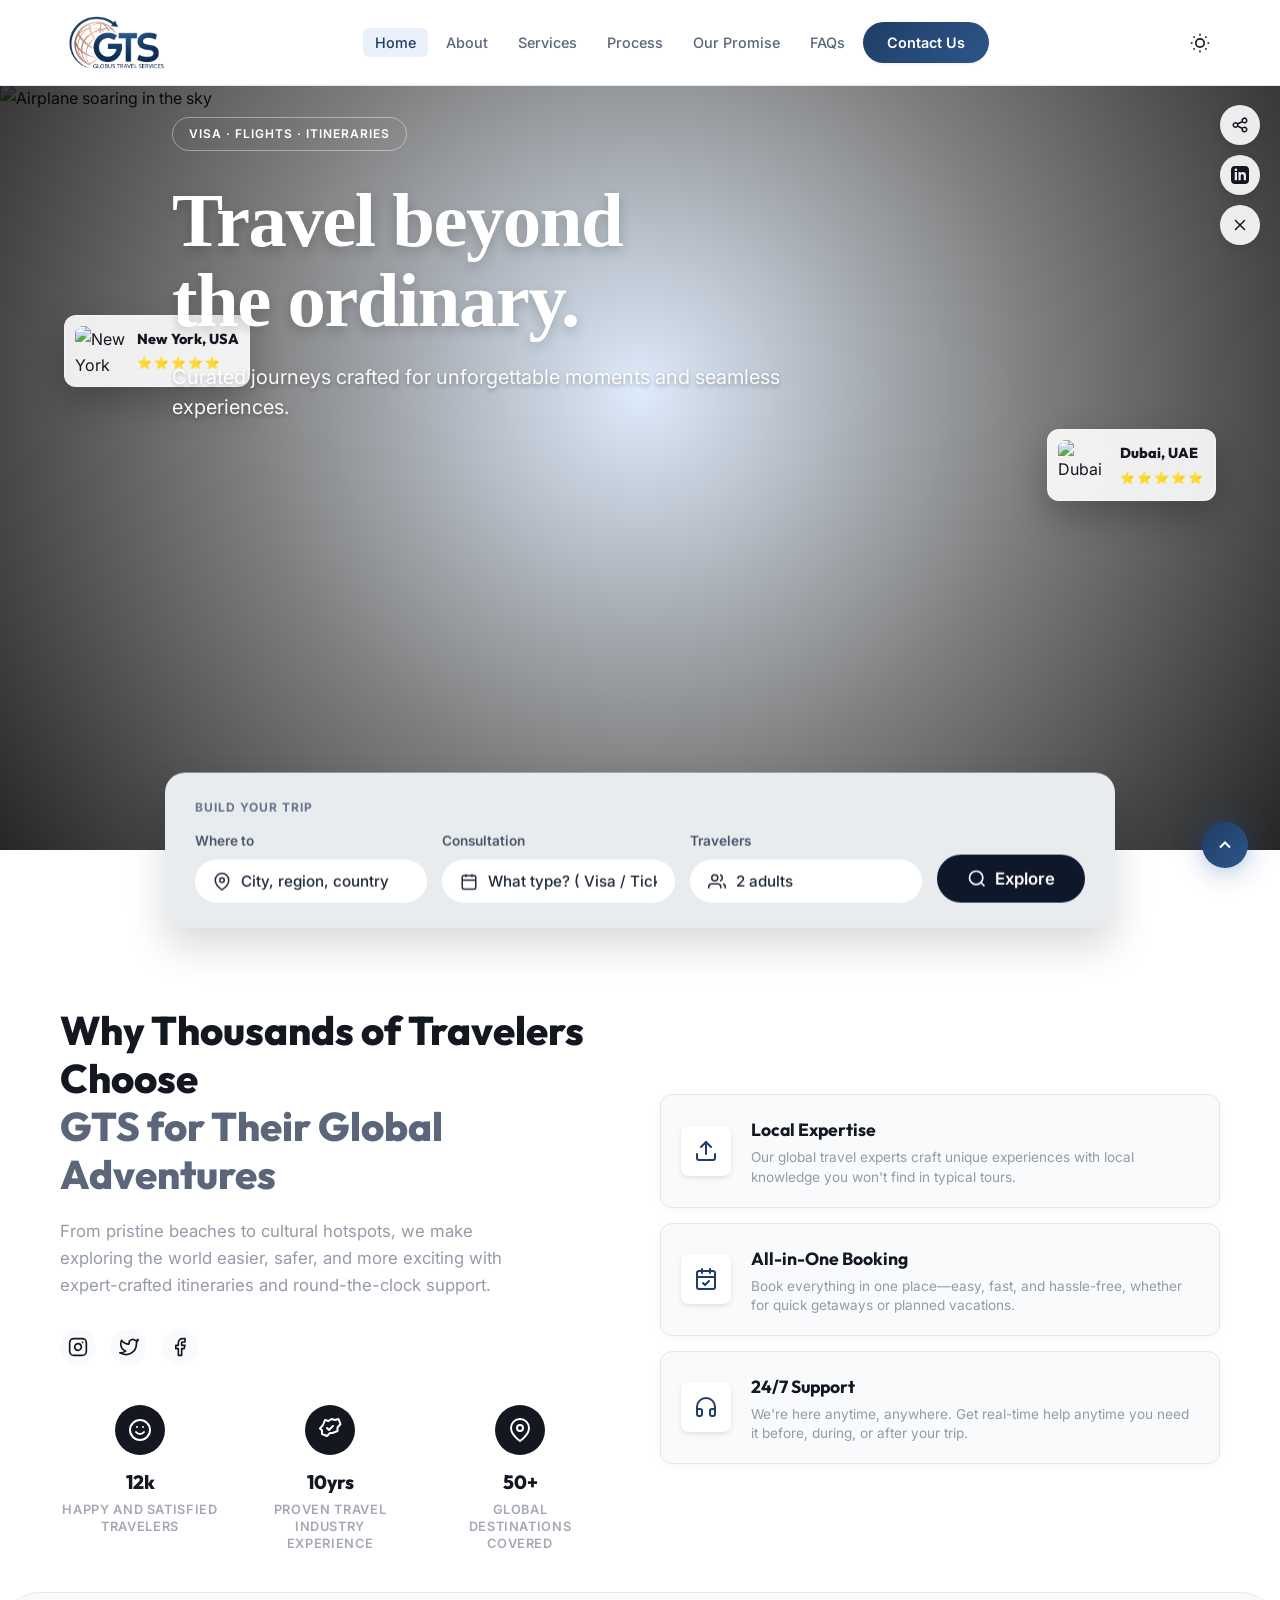
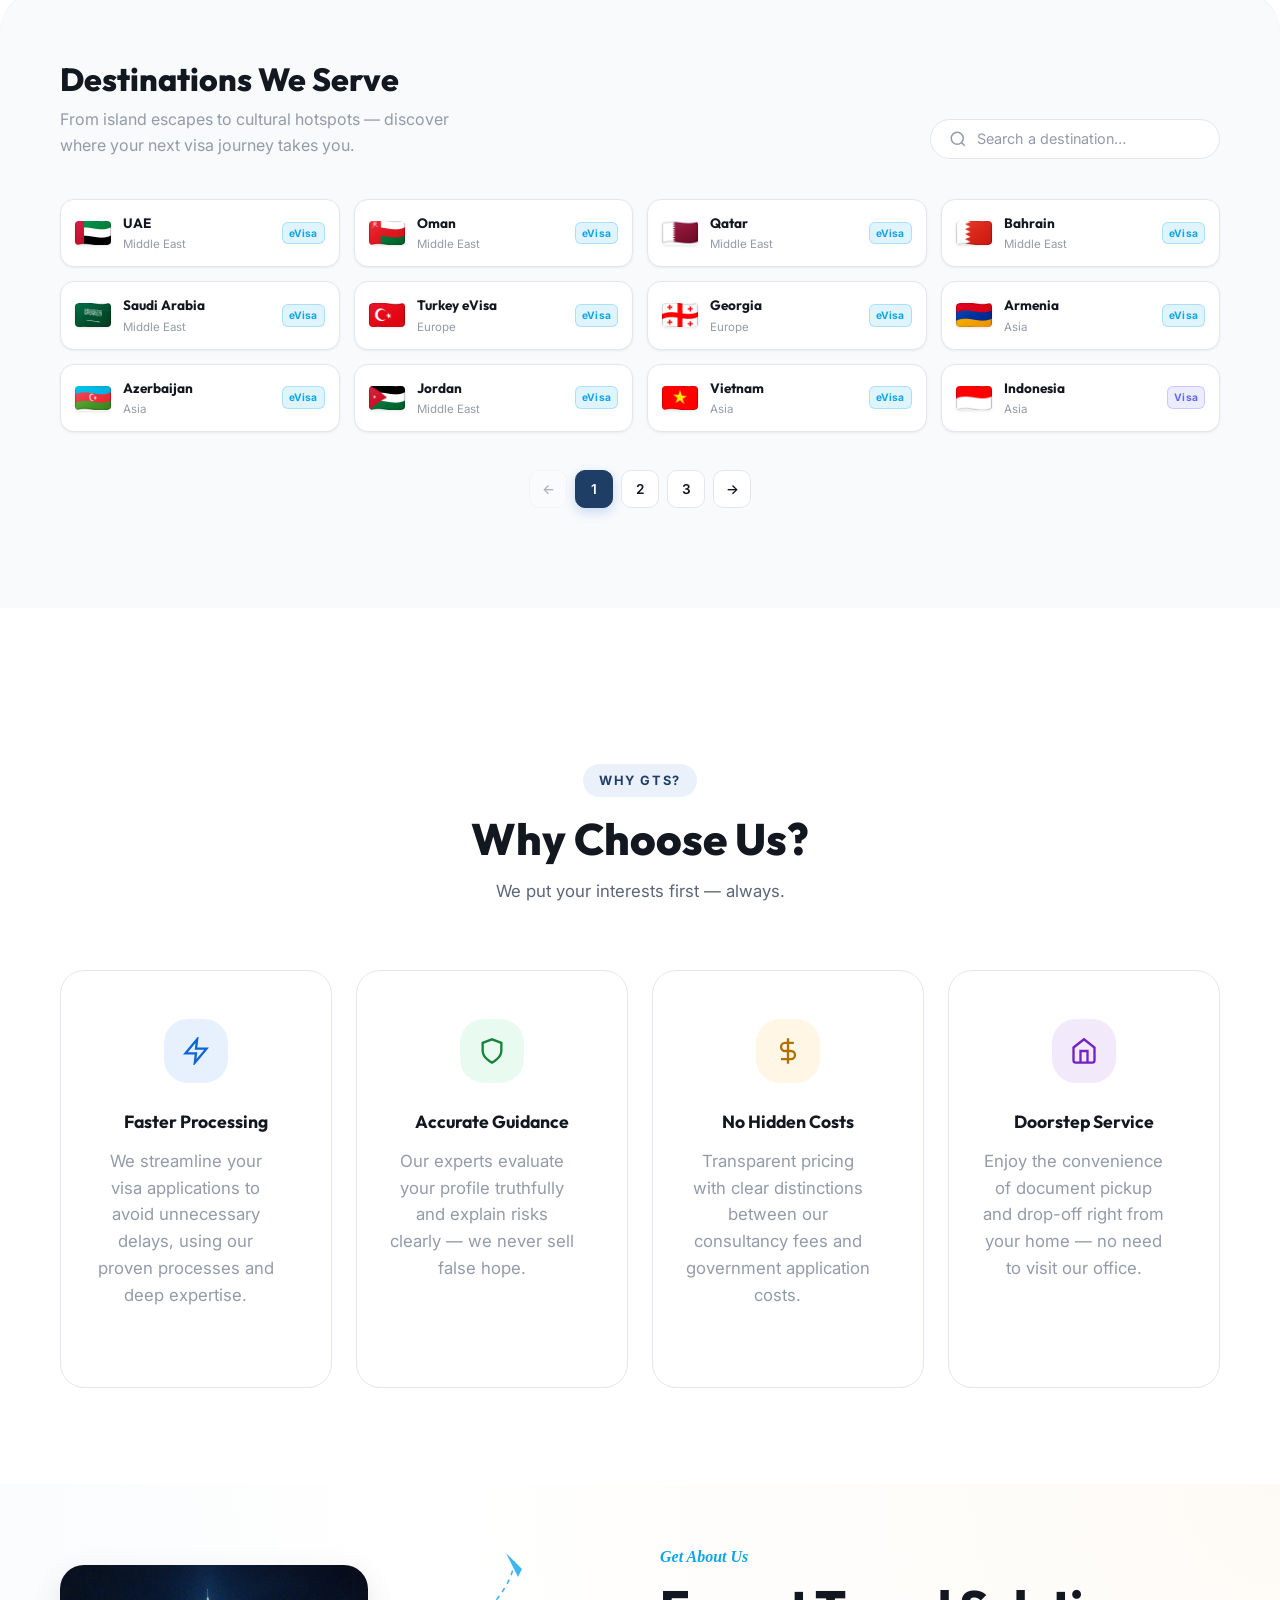
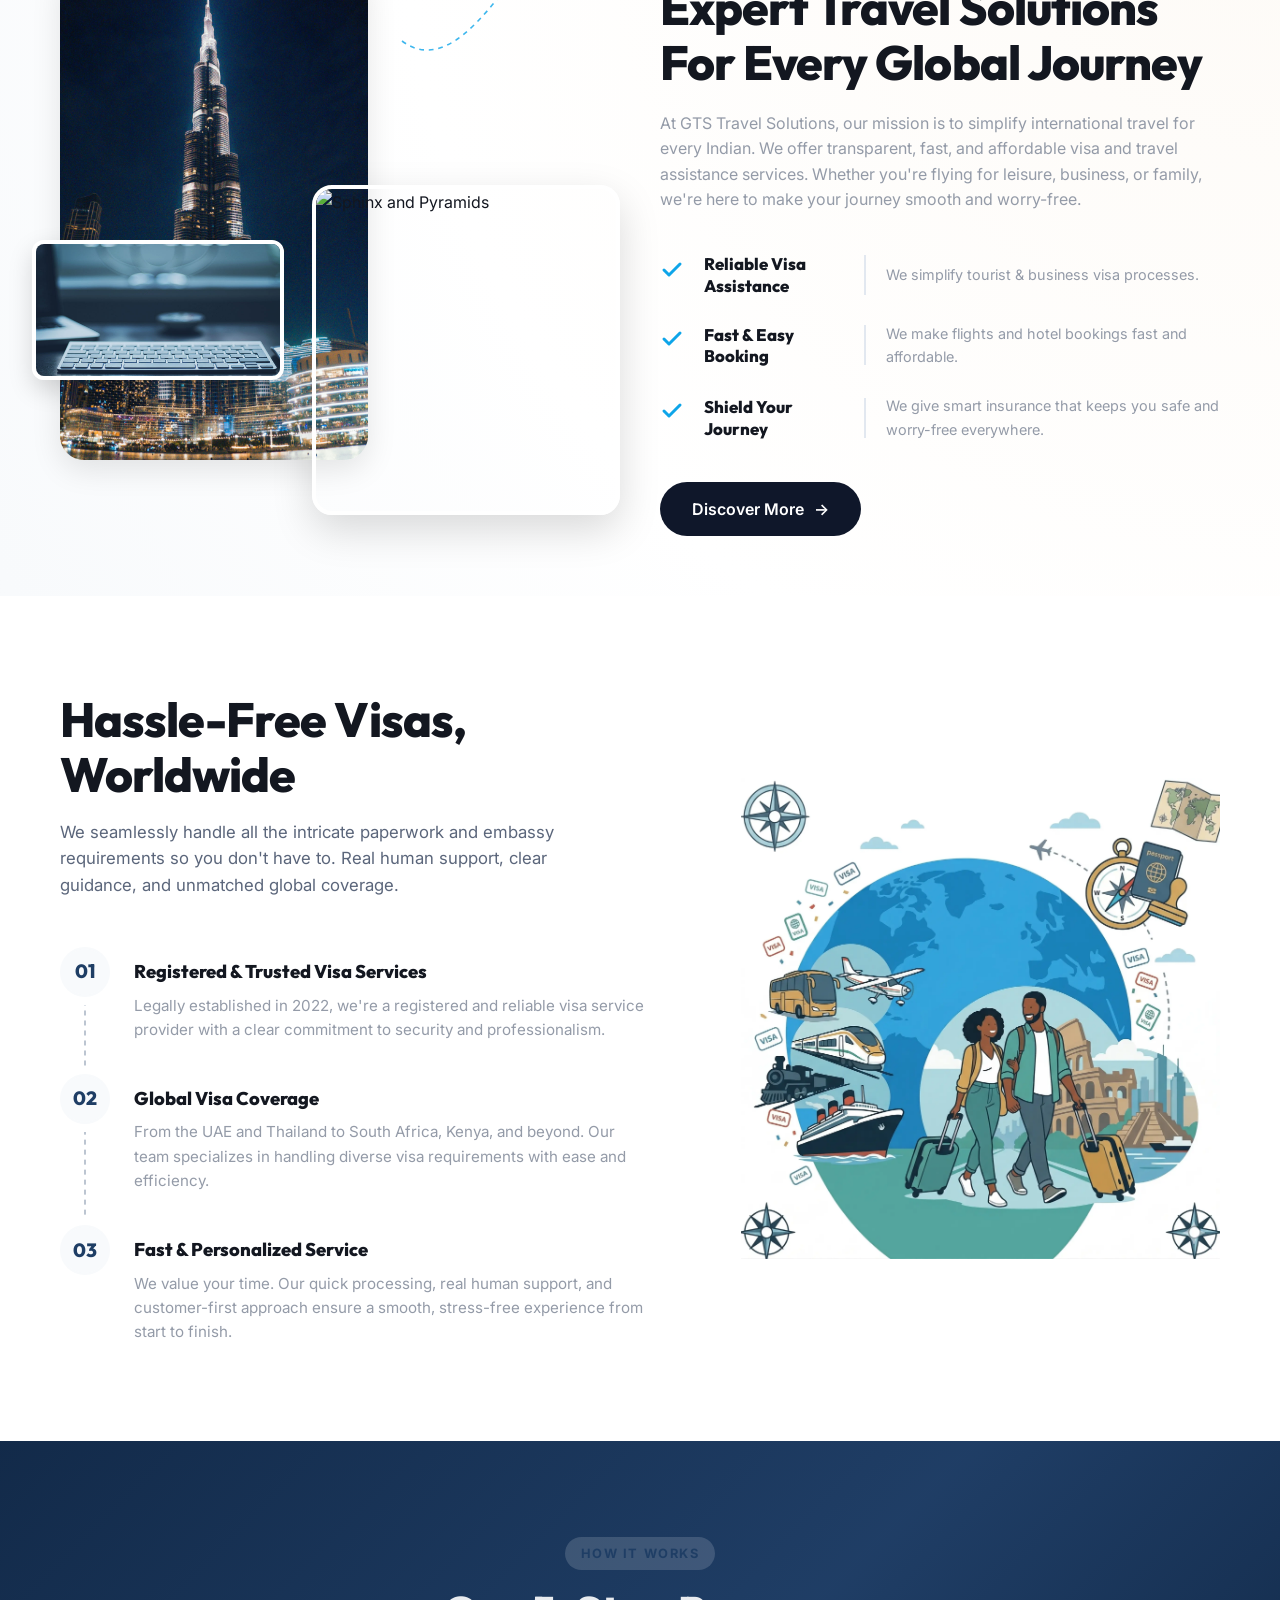
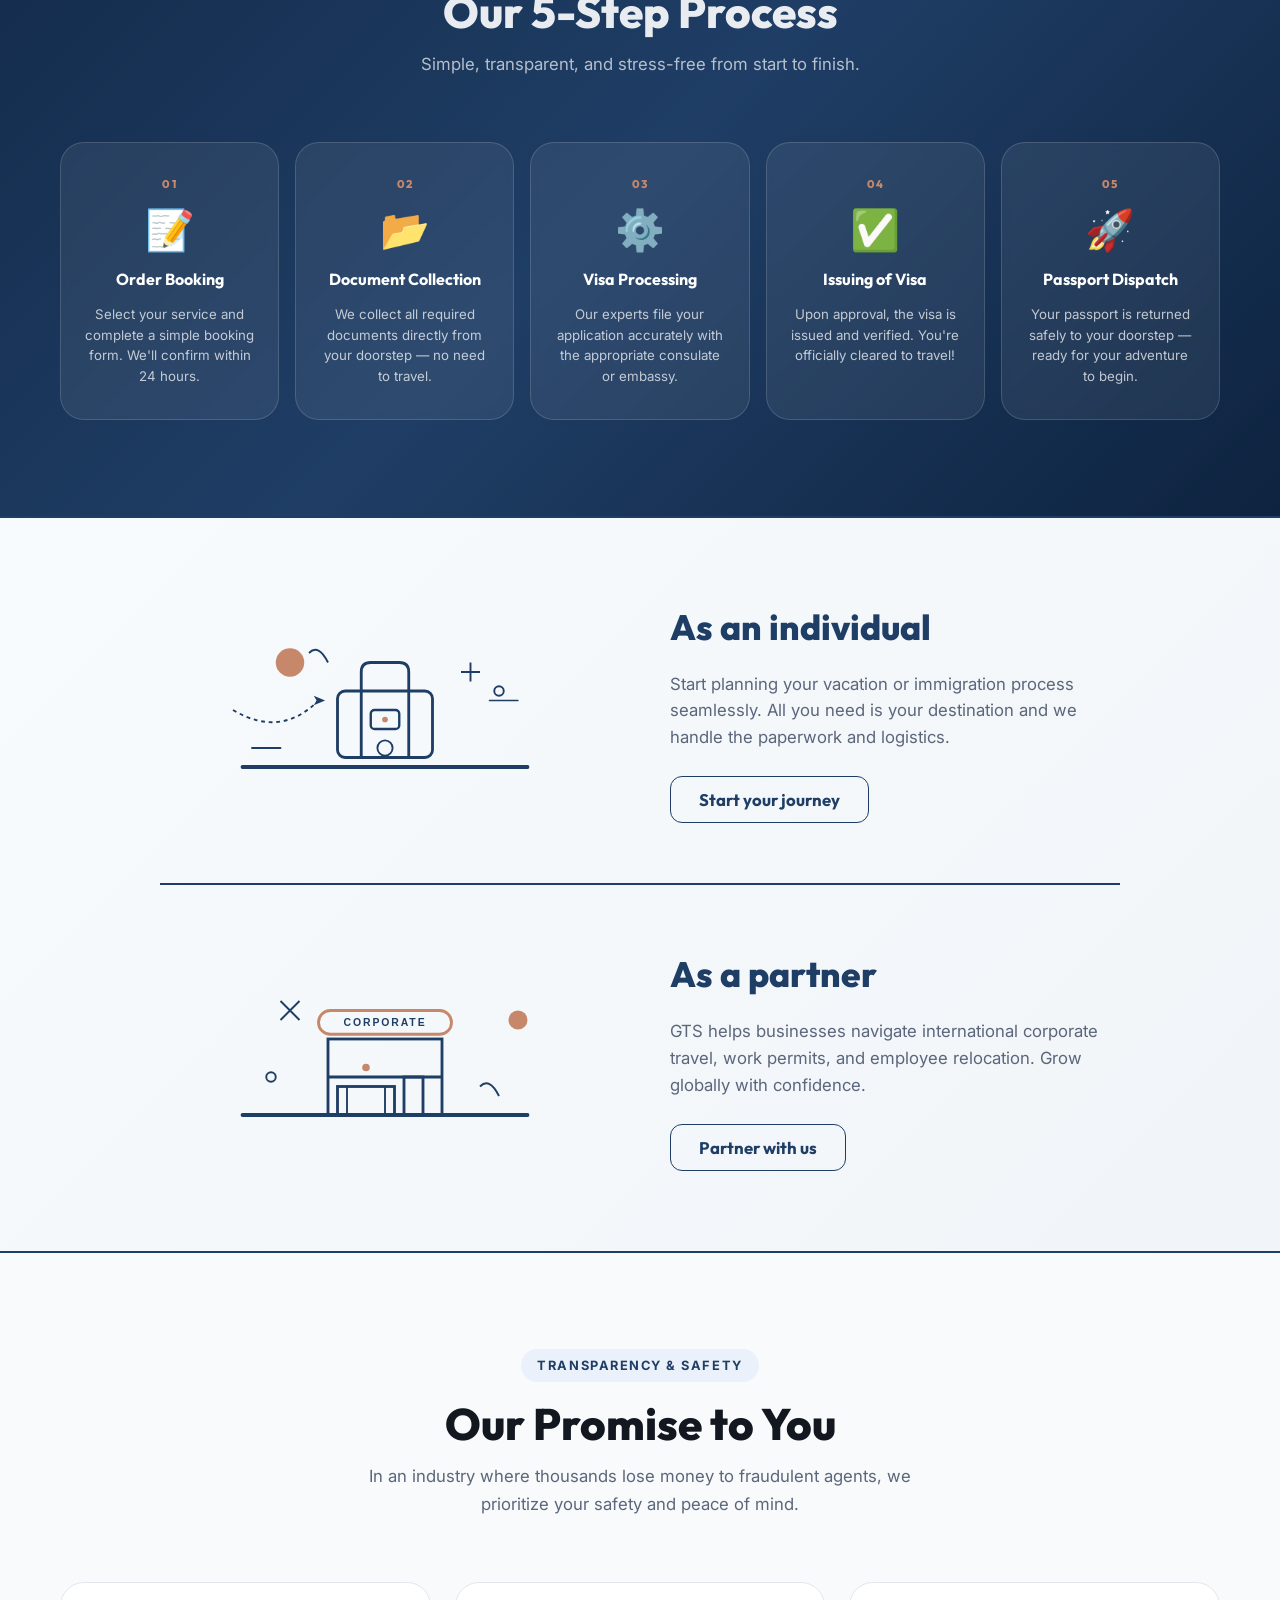
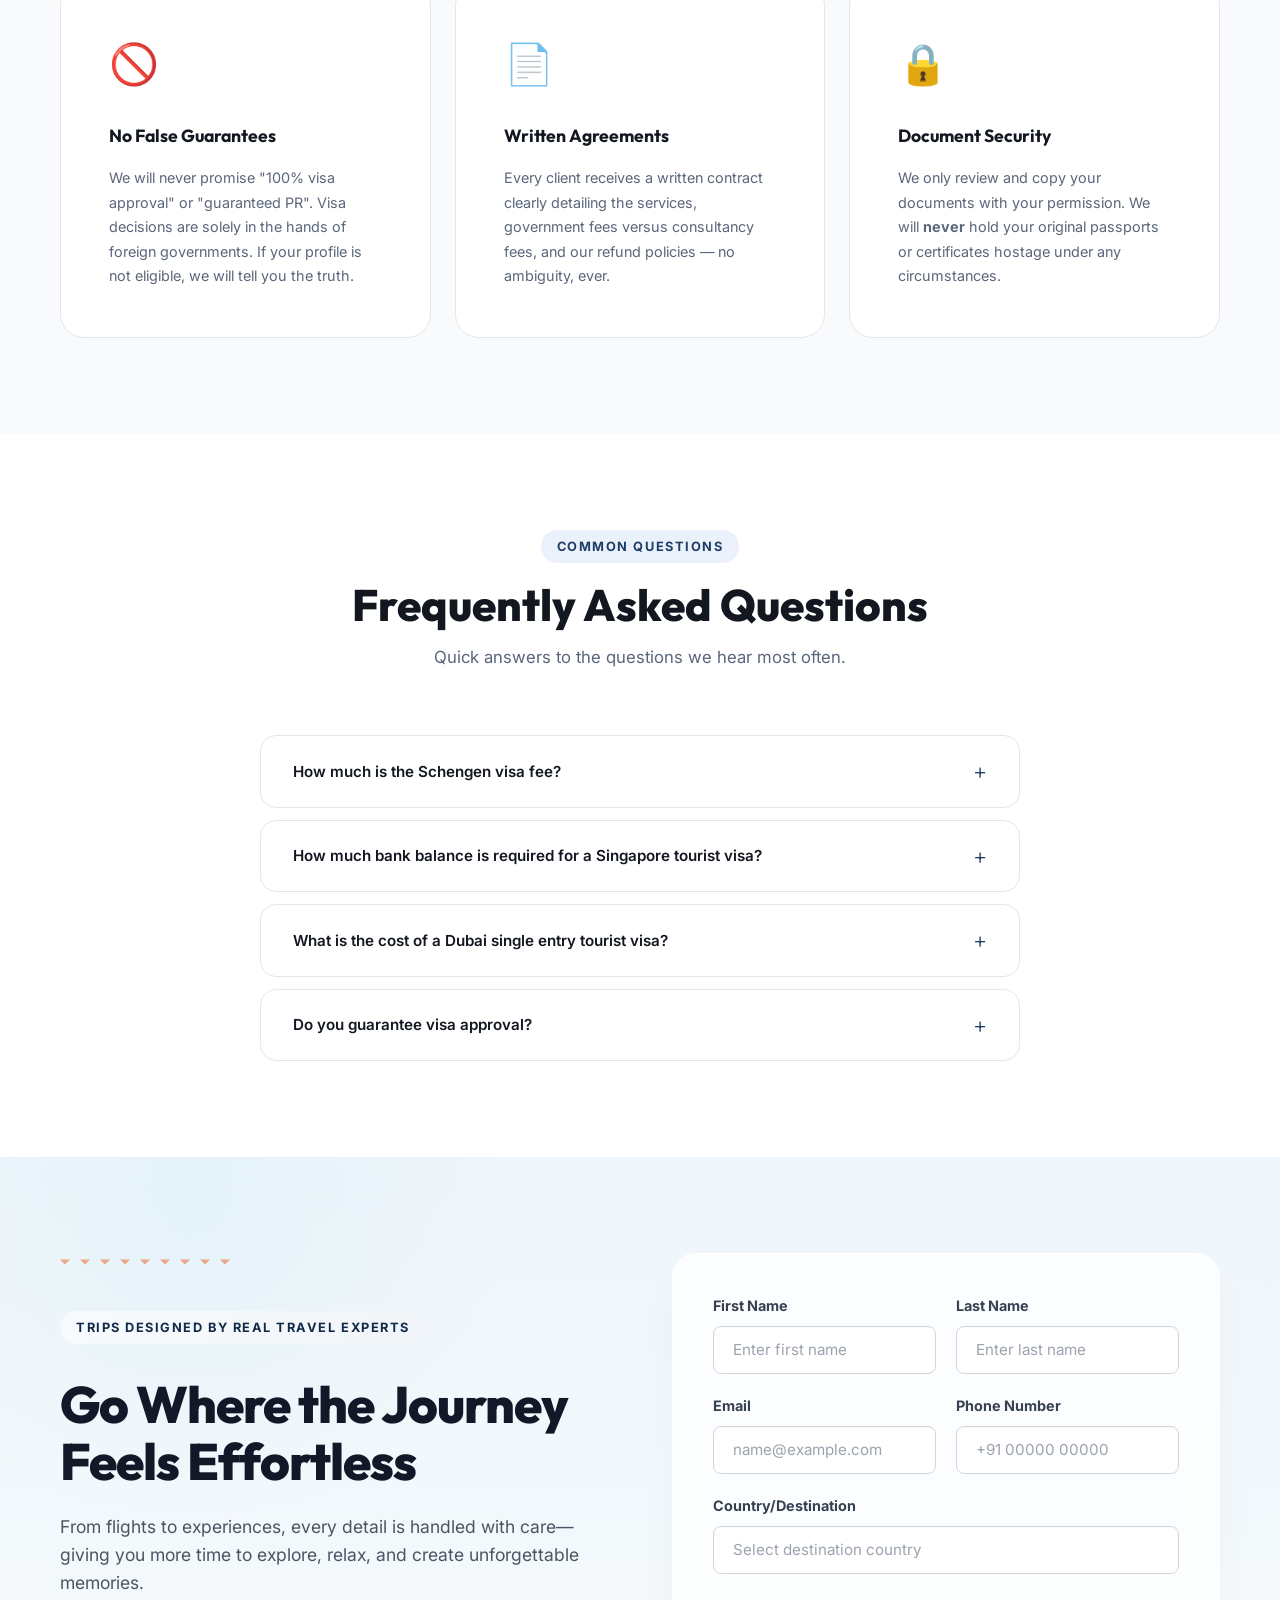
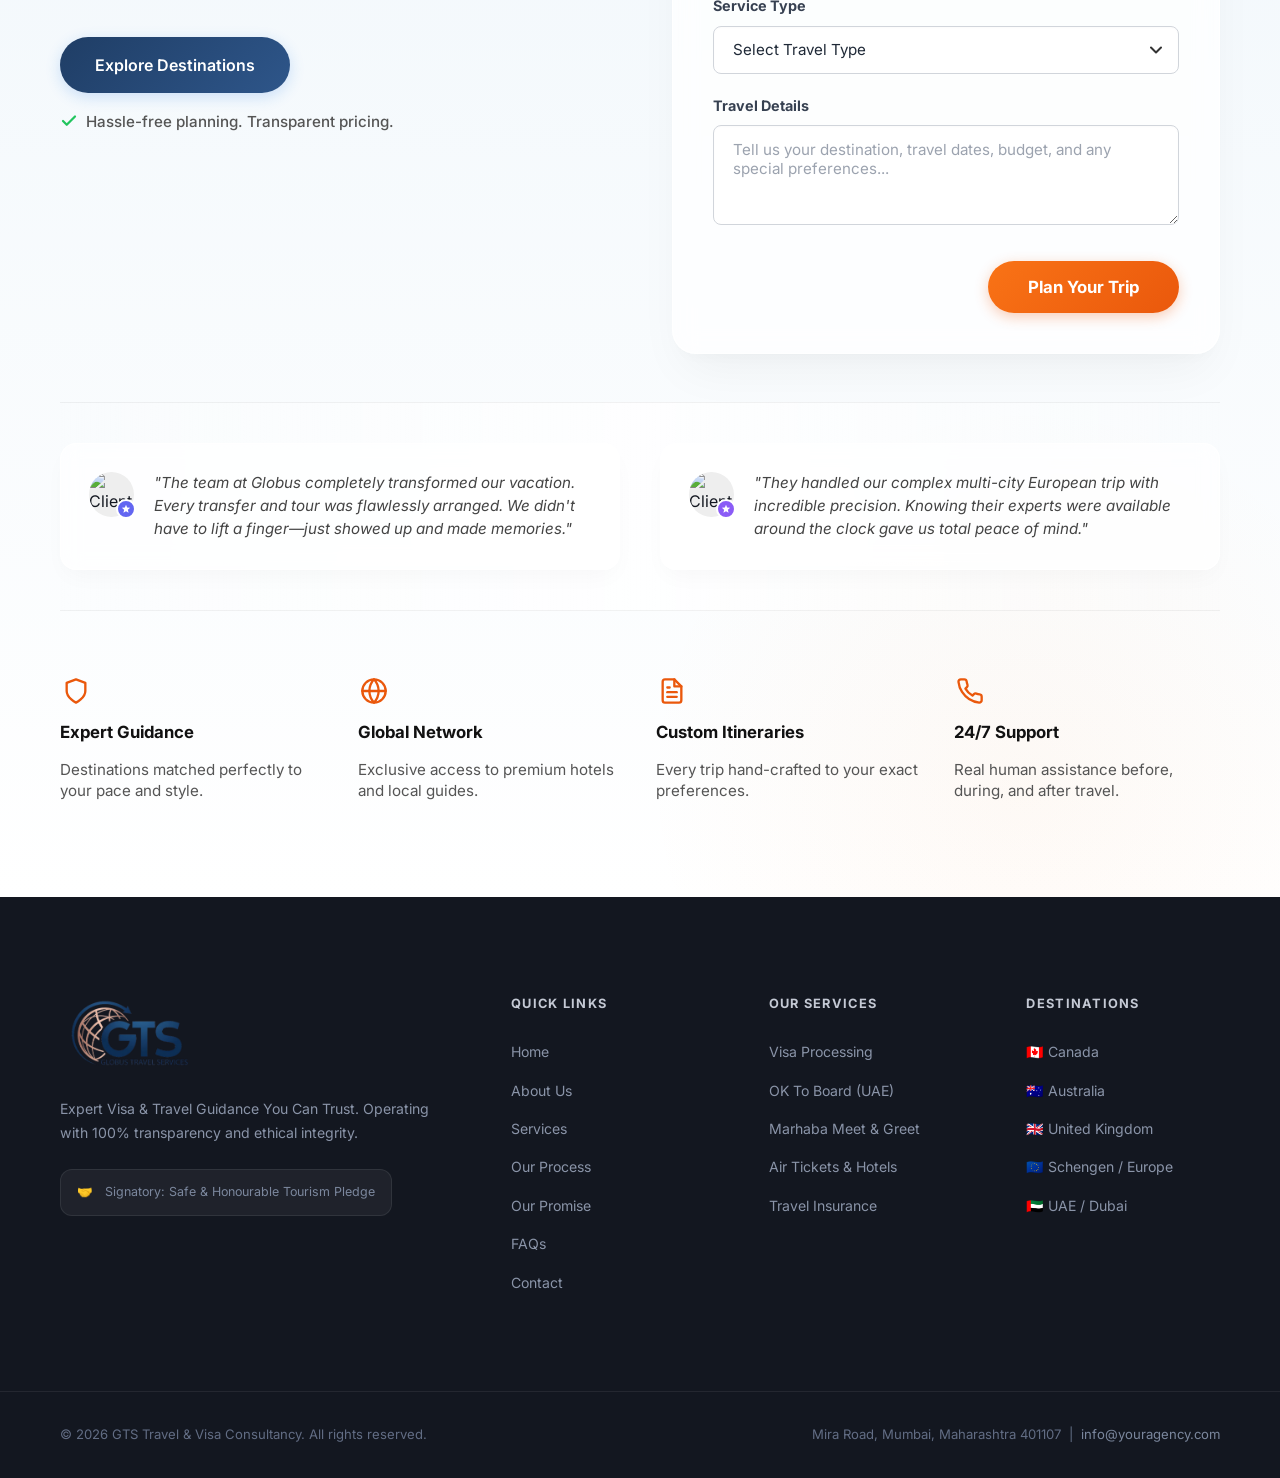
==== commit 80cbaf80: "Added Google sheet funtionalities" ====
--- a/index.html
+++ b/index.html
@@ -1076,19 +1076,24 @@
                   <input type="email" id="form-email" name="email" class="form-modern-input" placeholder="name@example.com" required />
                 </div>
                 <div class="form-modern-group">
-                  <label for="form-country" class="form-modern-label">Country</label>
-                  <div class="custom-select-wrapper" style="width: 100%;">
-                    <input type="text" id="contact-country-input" class="form-modern-input" placeholder="Select destination country" autocomplete="off" required />
-                    <input type="hidden" name="country" id="contact-country-hidden" />
-                    <div id="contact-country-results" class="search-results-dropdown hidden"></div>
-                  </div>
+                  <label for="form-phone" class="form-modern-label">Phone Number</label>
+                  <input type="tel" id="form-phone" name="phone" class="form-modern-input" placeholder="+91 00000 00000" required />
                 </div>
               </div>
 
               <div class="form-modern-group">
-                <label for="form-role" class="form-modern-label">Travel Type</label>
+                <label for="form-country" class="form-modern-label">Country/Destination</label>
+                <div class="custom-select-wrapper" style="width: 100%;">
+                  <input type="text" id="contact-country-input" class="form-modern-input" placeholder="Select destination country" autocomplete="off" required />
+                  <input type="hidden" name="destination" id="contact-country-hidden" />
+                  <div id="contact-country-results" class="search-results-dropdown hidden"></div>
+                </div>
+              </div>
+
+              <div class="form-modern-group">
+                <label for="form-role" class="form-modern-label">Service Type</label>
                 <div class="form-modern-select-wrapper">
-                  <select id="form-role" name="role" class="form-modern-input select-icon">
+                  <select id="form-role" name="service" class="form-modern-input select-icon">
                     <option value="" disabled selected>Select Travel Type</option>
                     <option value="leisure">Leisure Travel</option>
                     <option value="honeymoon">Honeymoon</option>
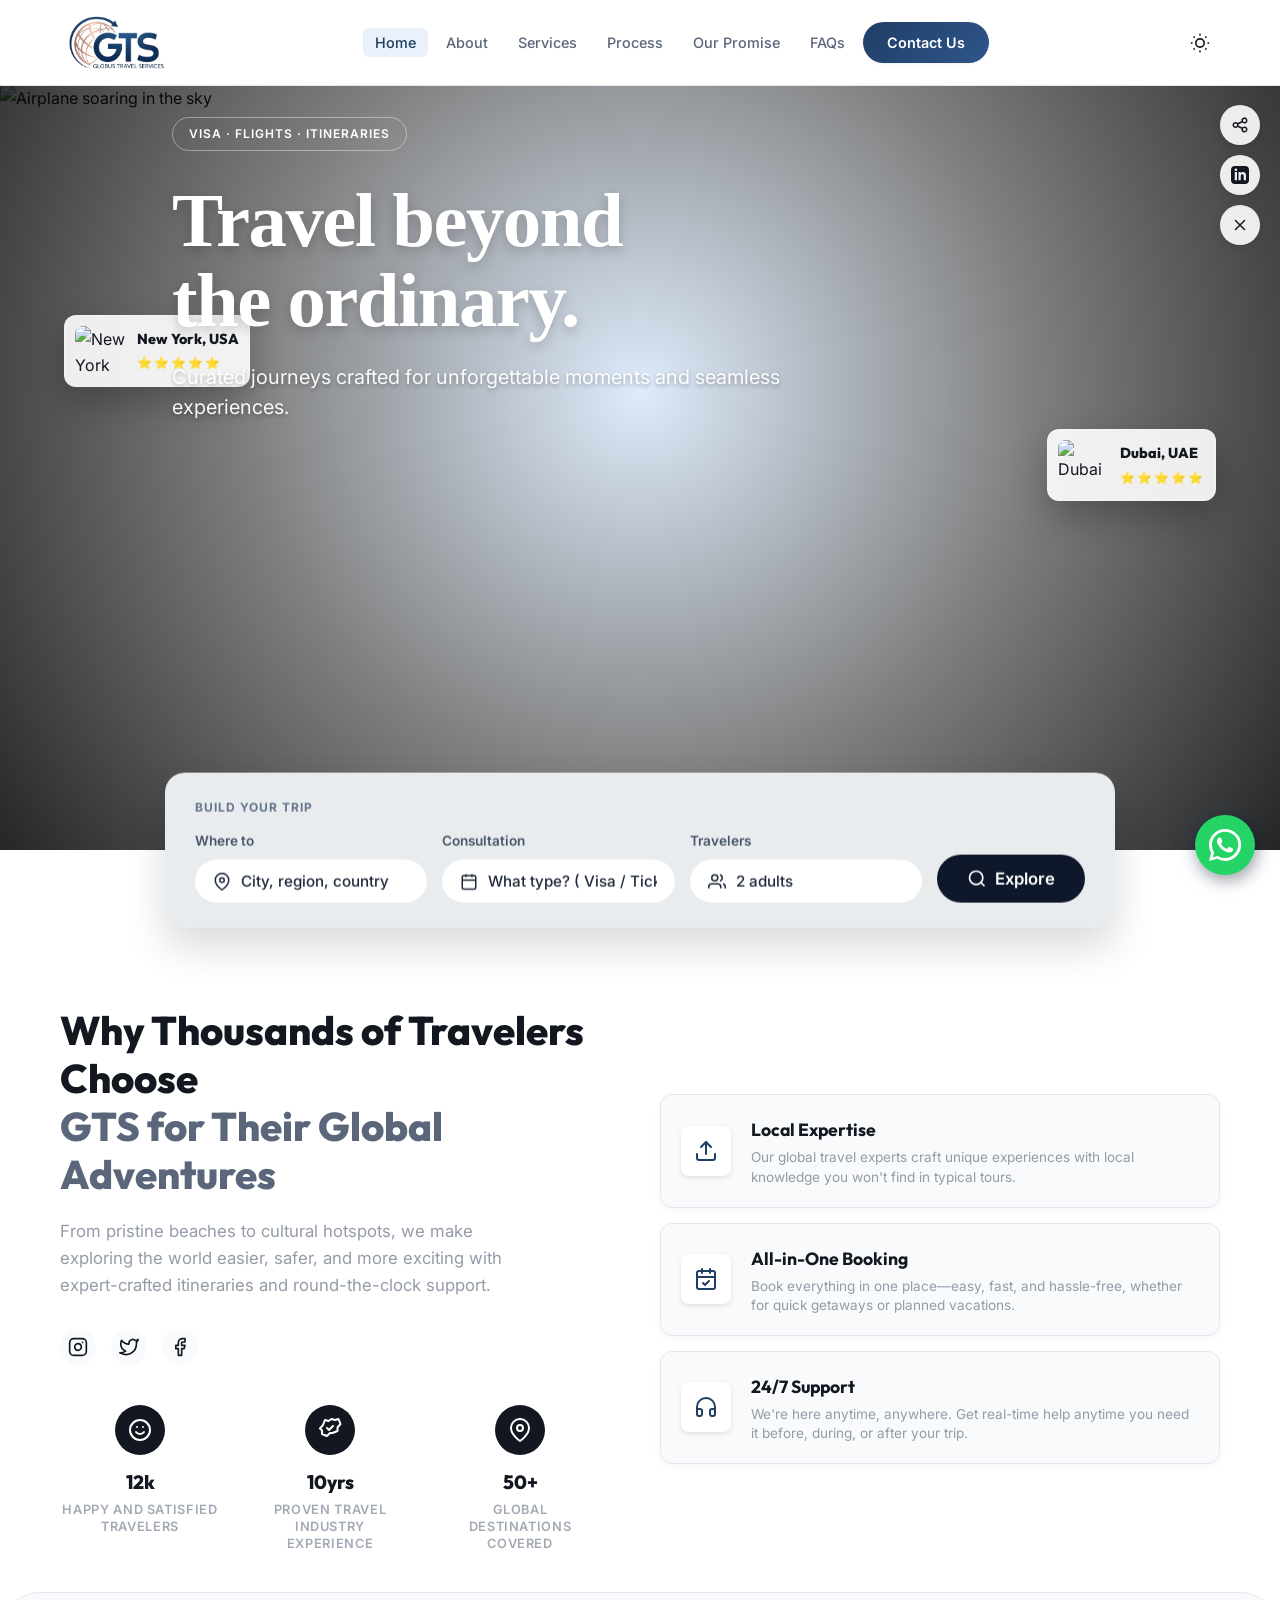
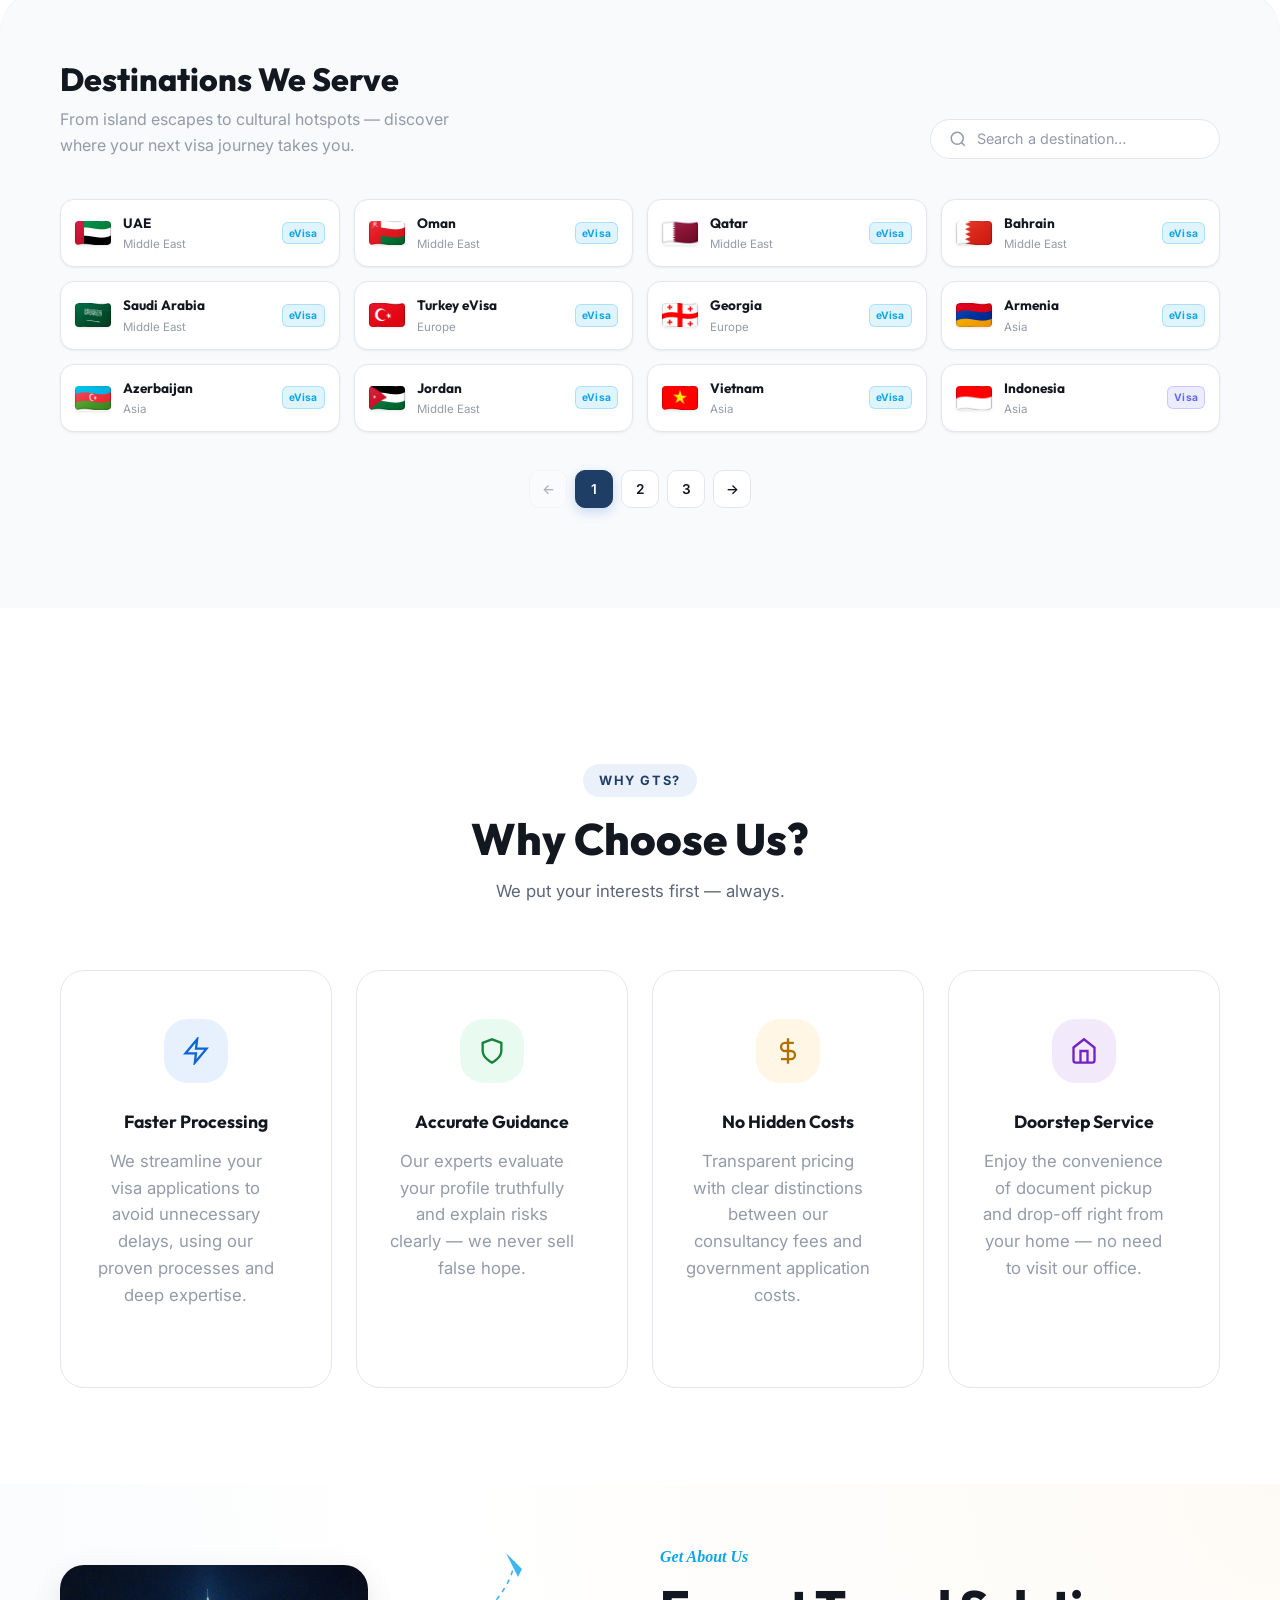
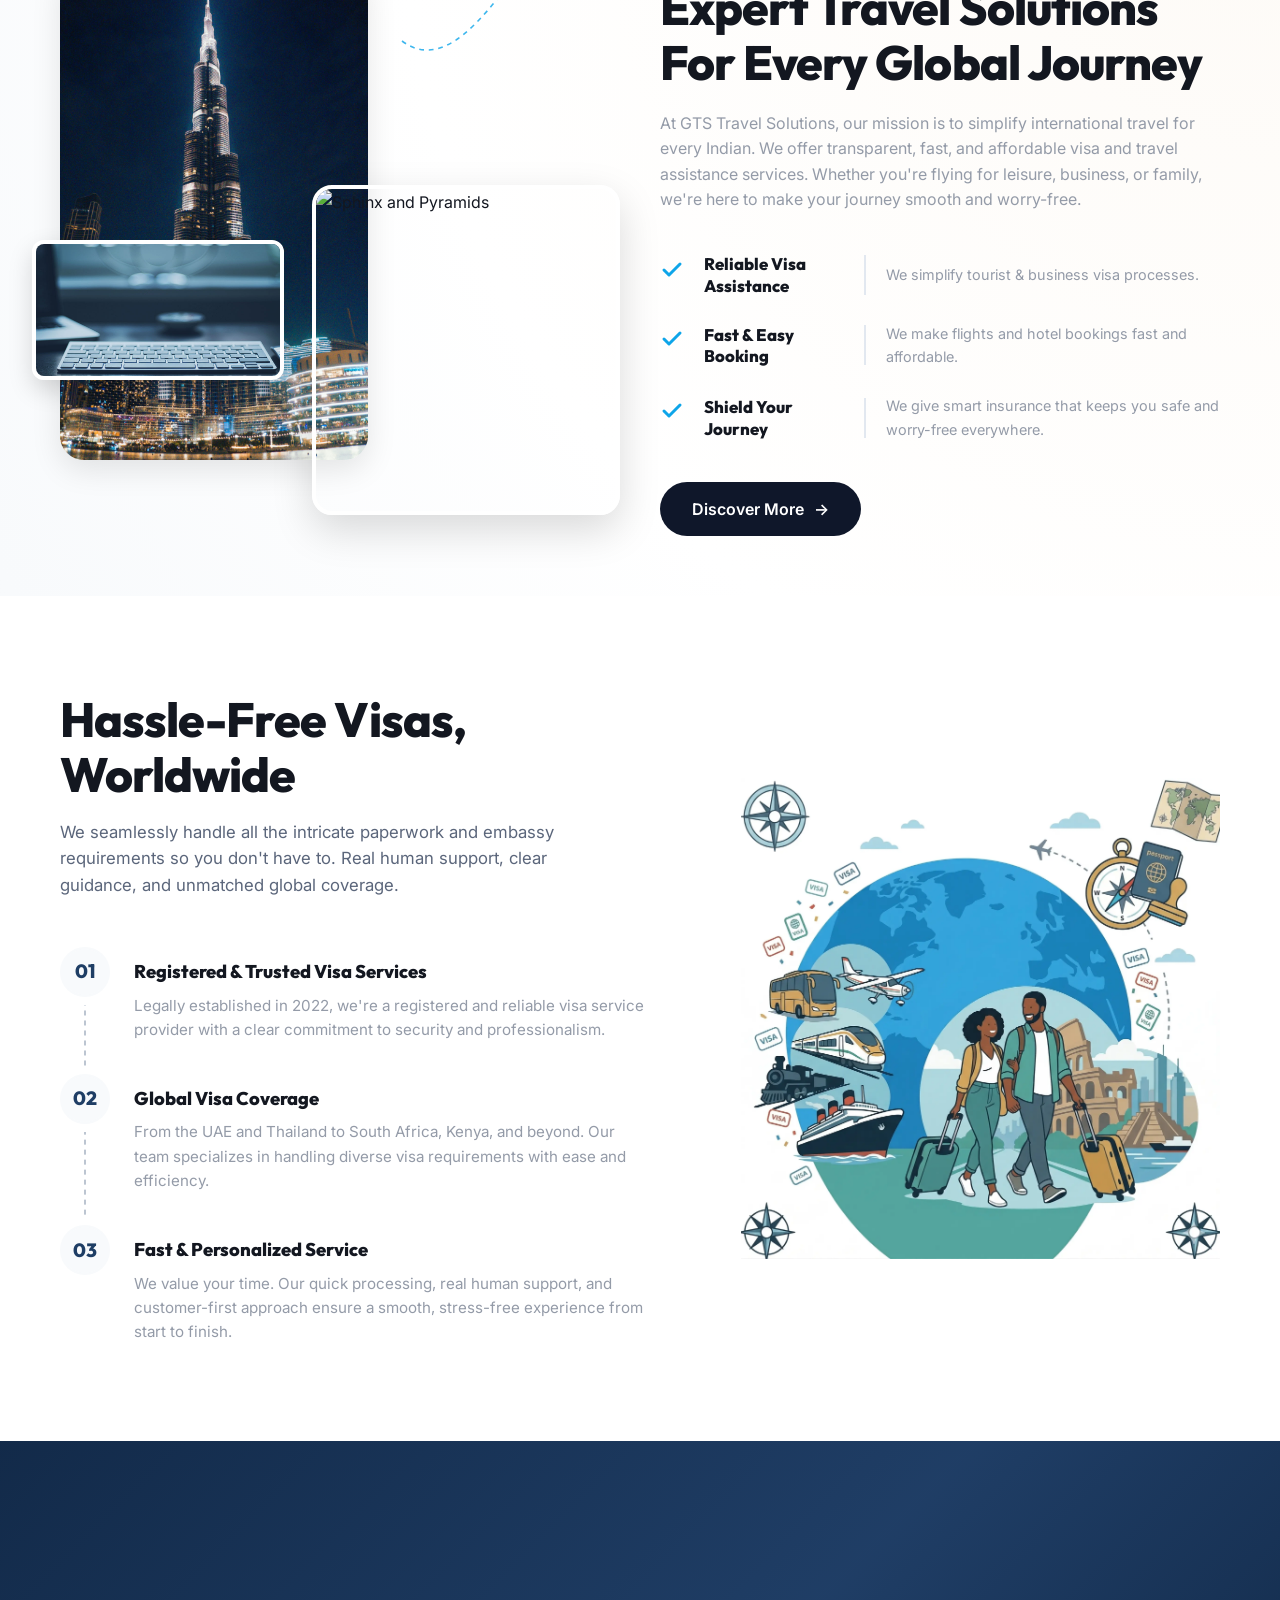
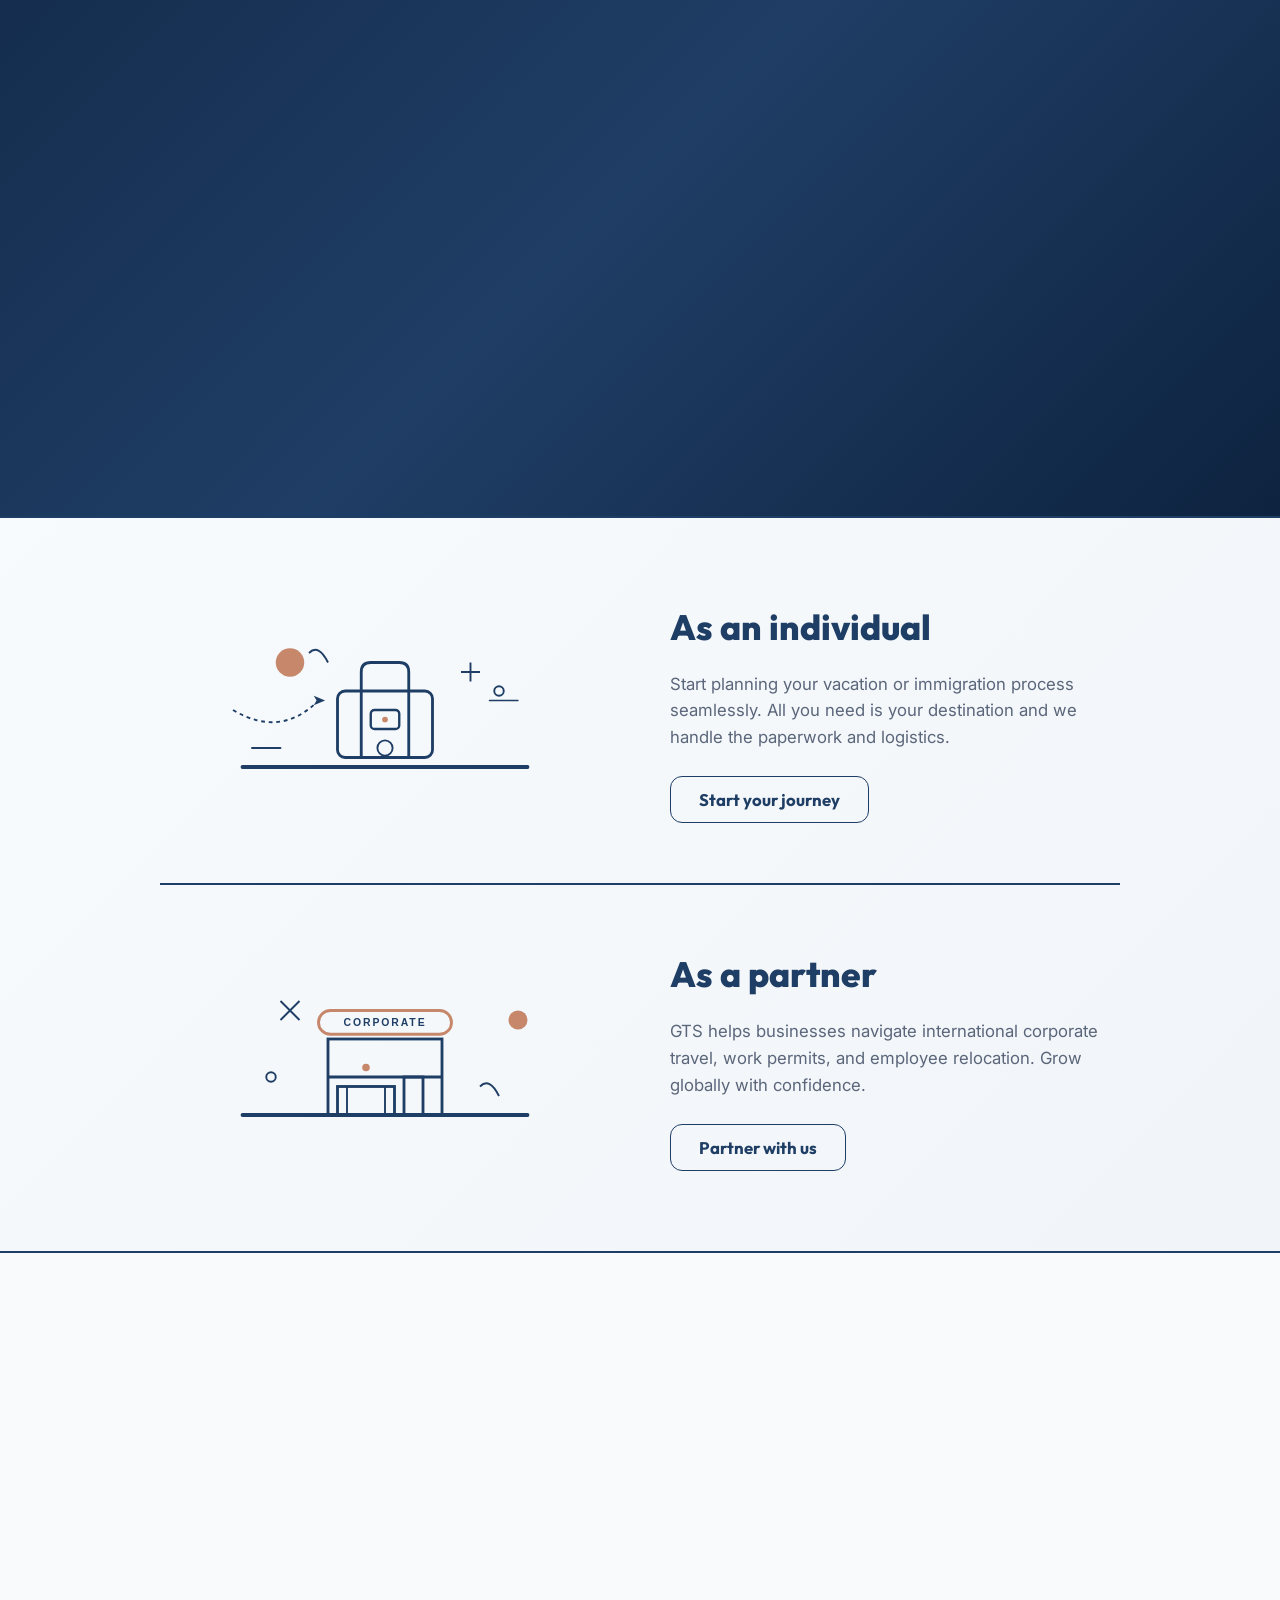
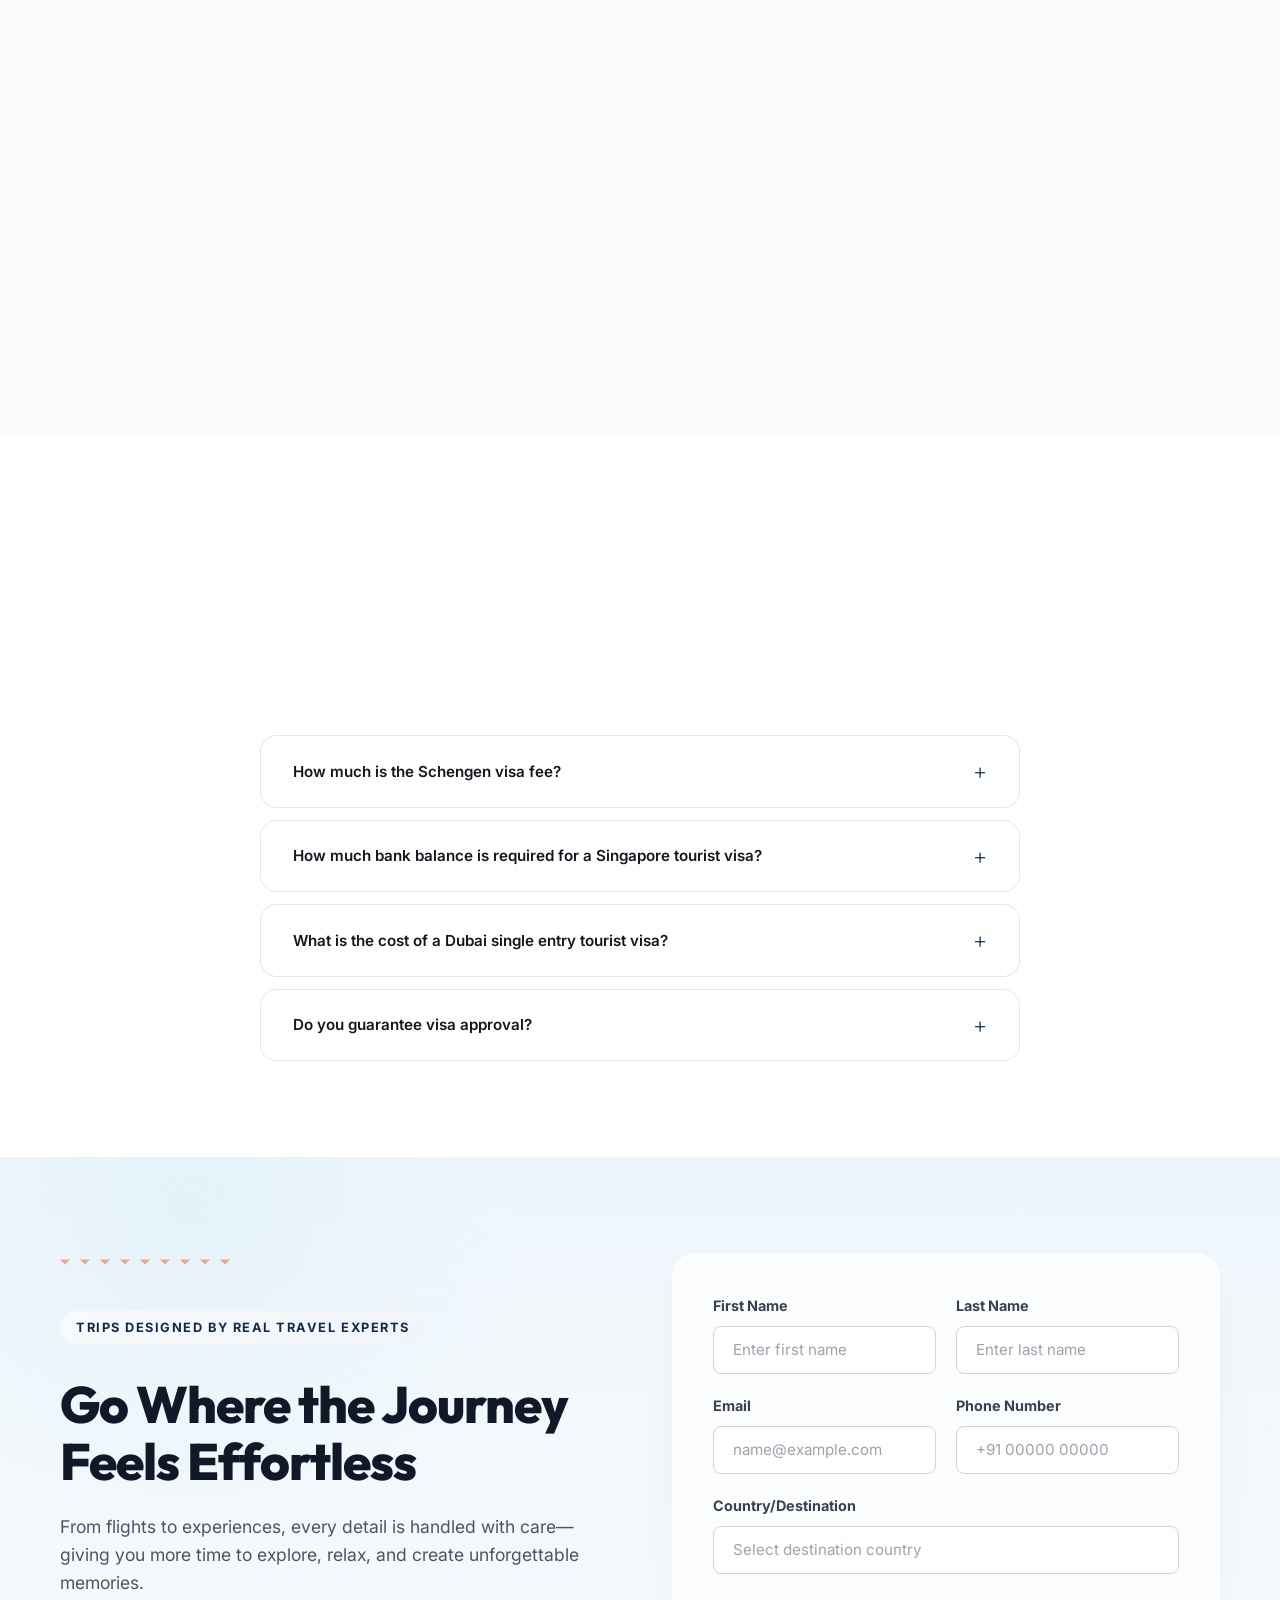
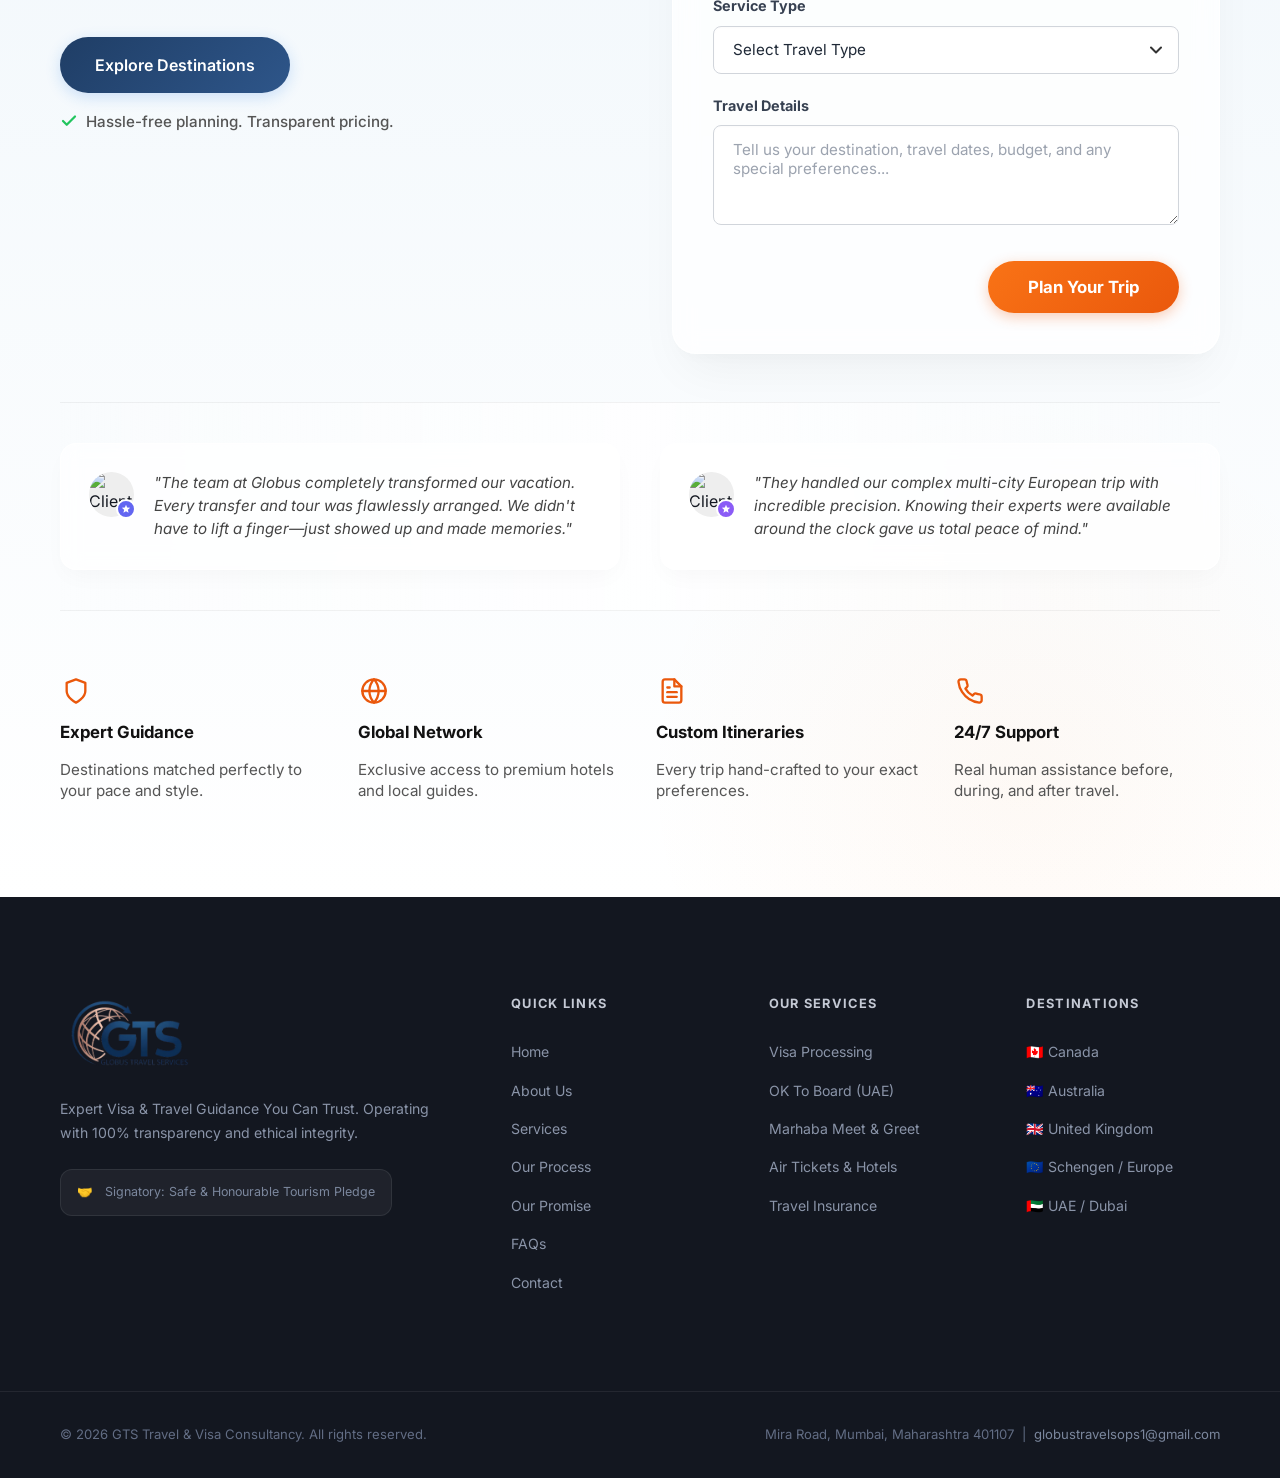
==== commit c683db6a: "cname edited" ====
--- a/index.html
+++ b/index.html
@@ -1247,7 +1247,7 @@
         <p class="footer-copy">&copy; <span id="footer-year"></span> GTS Travel &amp; Visa Consultancy. All rights
           reserved.</p>
         <p class="footer-legal">Mira Road, Mumbai, Maharashtra 401107 &nbsp;|&nbsp; <a
-            href="mailto:info@youragency.com">info@youragency.com</a></p>
+            href="mailto:globustravelsops1@gmail.com">globustravelsops1@gmail.com</a></p>
       </div>
     </div>
   </footer>
@@ -1579,6 +1579,13 @@
       }
     })();
   </script>
+  <!-- WhatsApp Floating Button -->
+  <a href="https://wa.me/919004462226" class="whatsapp-float" target="_blank" rel="noopener noreferrer" aria-label="Chat with us on WhatsApp">
+    <svg viewBox="0 0 24 24" xmlns="http://www.w3.org/2000/svg">
+      <path d="M17.472 14.382c-.297-.149-1.758-.867-2.03-.967-.273-.099-.471-.148-.67.15-.197.297-.767.966-.94 1.164-.173.199-.347.223-.644.075-.297-.15-1.255-.463-2.39-1.475-.883-.788-1.48-1.761-1.653-2.059-.173-.297-.018-.458.13-.606.134-.133.298-.347.446-.52.149-.174.198-.298.298-.497.099-.198.05-.371-.025-.52-.075-.149-.669-1.612-.916-2.207-.242-.579-.487-.5-.669-.51-.173-.008-.371-.01-.57-.01-.198 0-.52.074-.792.372-.272.297-1.04 1.016-1.04 2.479 0 1.462 1.065 2.875 1.213 3.074.149.198 2.096 3.2 5.077 4.487.709.306 1.262.489 1.694.625.712.227 1.36.195 1.871.118.571-.085 1.758-.719 2.006-1.413.248-.694.248-1.289.173-1.413-.074-.124-.272-.198-.57-.347m-5.421 7.403h-.004a9.87 9.87 0 01-5.031-1.378l-.361-.214-3.741.982.998-3.648-.235-.374a9.86 9.86 0 01-1.51-5.26c.001-5.45 4.436-9.884 9.888-9.884 2.64 0 5.122 1.03 6.988 2.898a9.825 9.825 0 012.893 6.994c-.003 5.45-4.437 9.884-9.885 9.884m8.413-18.297A11.815 11.815 0 0012.05 0C5.414 0 .018 5.393 0 12.03a11.848 11.848 0 001.592 5.92L0 24l6.117-1.605a11.794 11.794 0 005.926 1.583h.005c6.632 0 12.028-5.391 12.03-12.029a11.85 11.85 0 00-3.527-8.483"/>
+    </svg>
+  </a>
+
 </body>
 
 </html>
--- a/css/main.css
+++ b/css/main.css
@@ -2636,3 +2636,51 @@
   transition-delay: 0ms;
 }
 
+
+/* --------------------------------------------------------------------------
+   23. WHATSAPP FLOATING BUTTON
+   -------------------------------------------------------------------------- */
+.whatsapp-float {
+  position: fixed;
+  width: 60px;
+  height: 60px;
+  bottom: 25px;
+  right: 25px;
+  background-color: #25d366;
+  color: #FFF;
+  border-radius: 50px;
+  text-align: center;
+  font-size: 30px;
+  box-shadow: 2px 5px 15px rgba(0,0,0,0.3);
+  z-index: 9999;
+  display: flex;
+  align-items: center;
+  justify-content: center;
+  transition: all 0.3s ease;
+  text-decoration: none;
+}
+
+.whatsapp-float:hover {
+  transform: scale(1.1);
+  background-color: #1ebea5;
+  color: #FFF;
+}
+
+.whatsapp-float svg {
+  width: 32px;
+  height: 32px;
+  fill: currentColor;
+}
+
+@media (max-width: 768px) {
+  .whatsapp-float {
+    width: 50px;
+    height: 50px;
+    bottom: 20px;
+    right: 20px;
+  }
+  .whatsapp-float svg {
+    width: 26px;
+    height: 26px;
+  }
+}
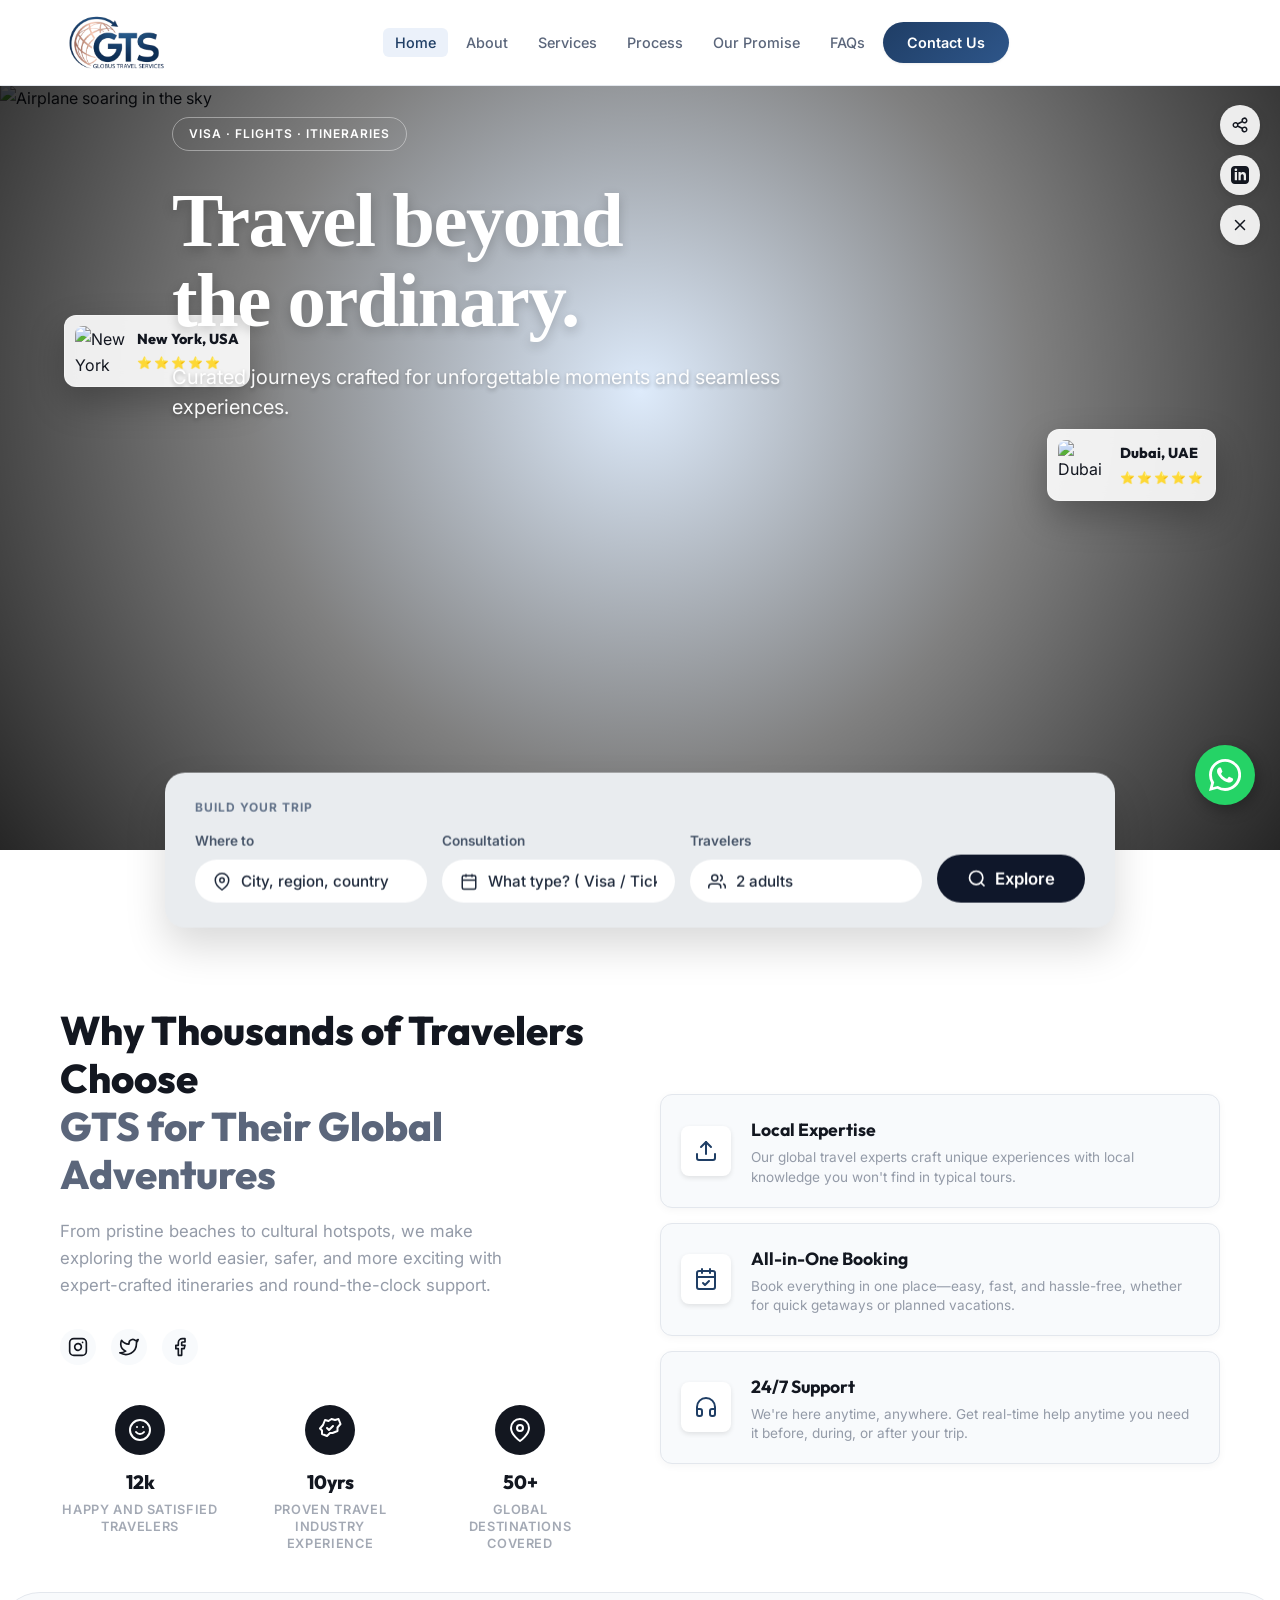
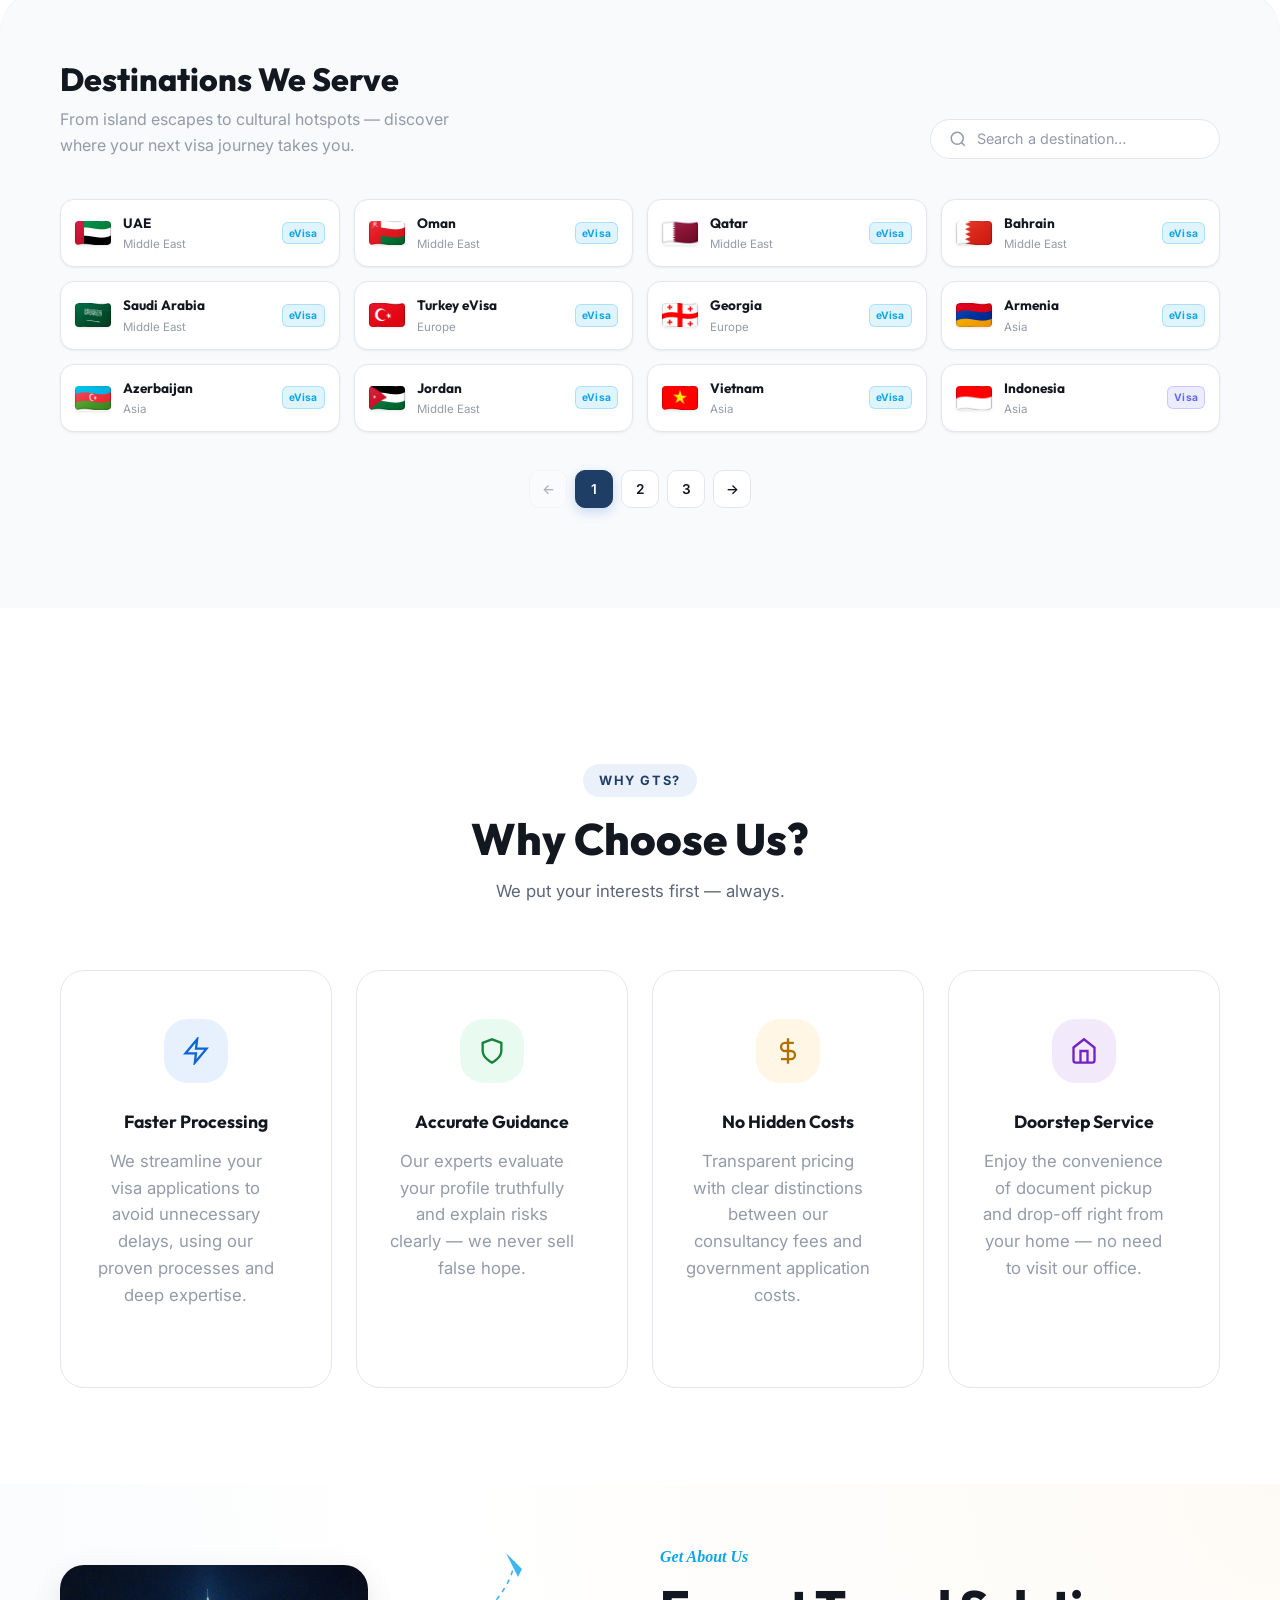
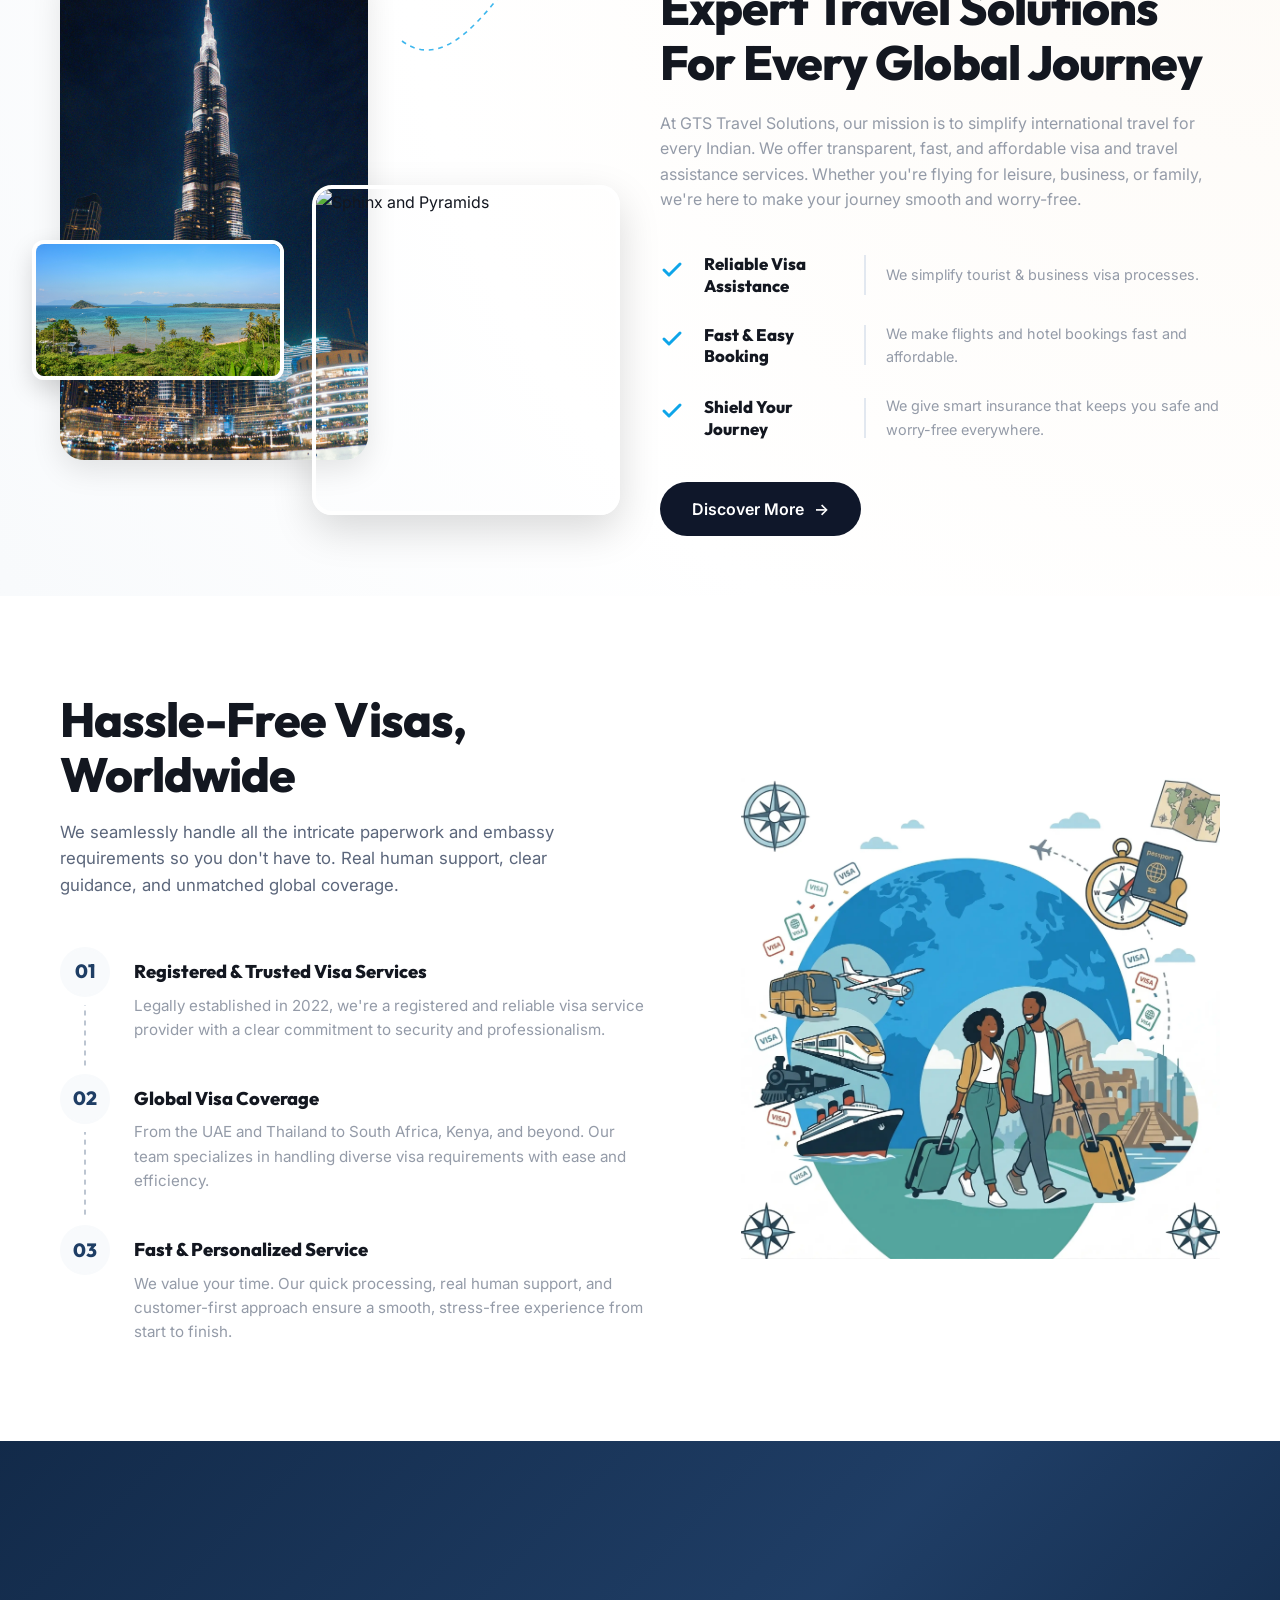
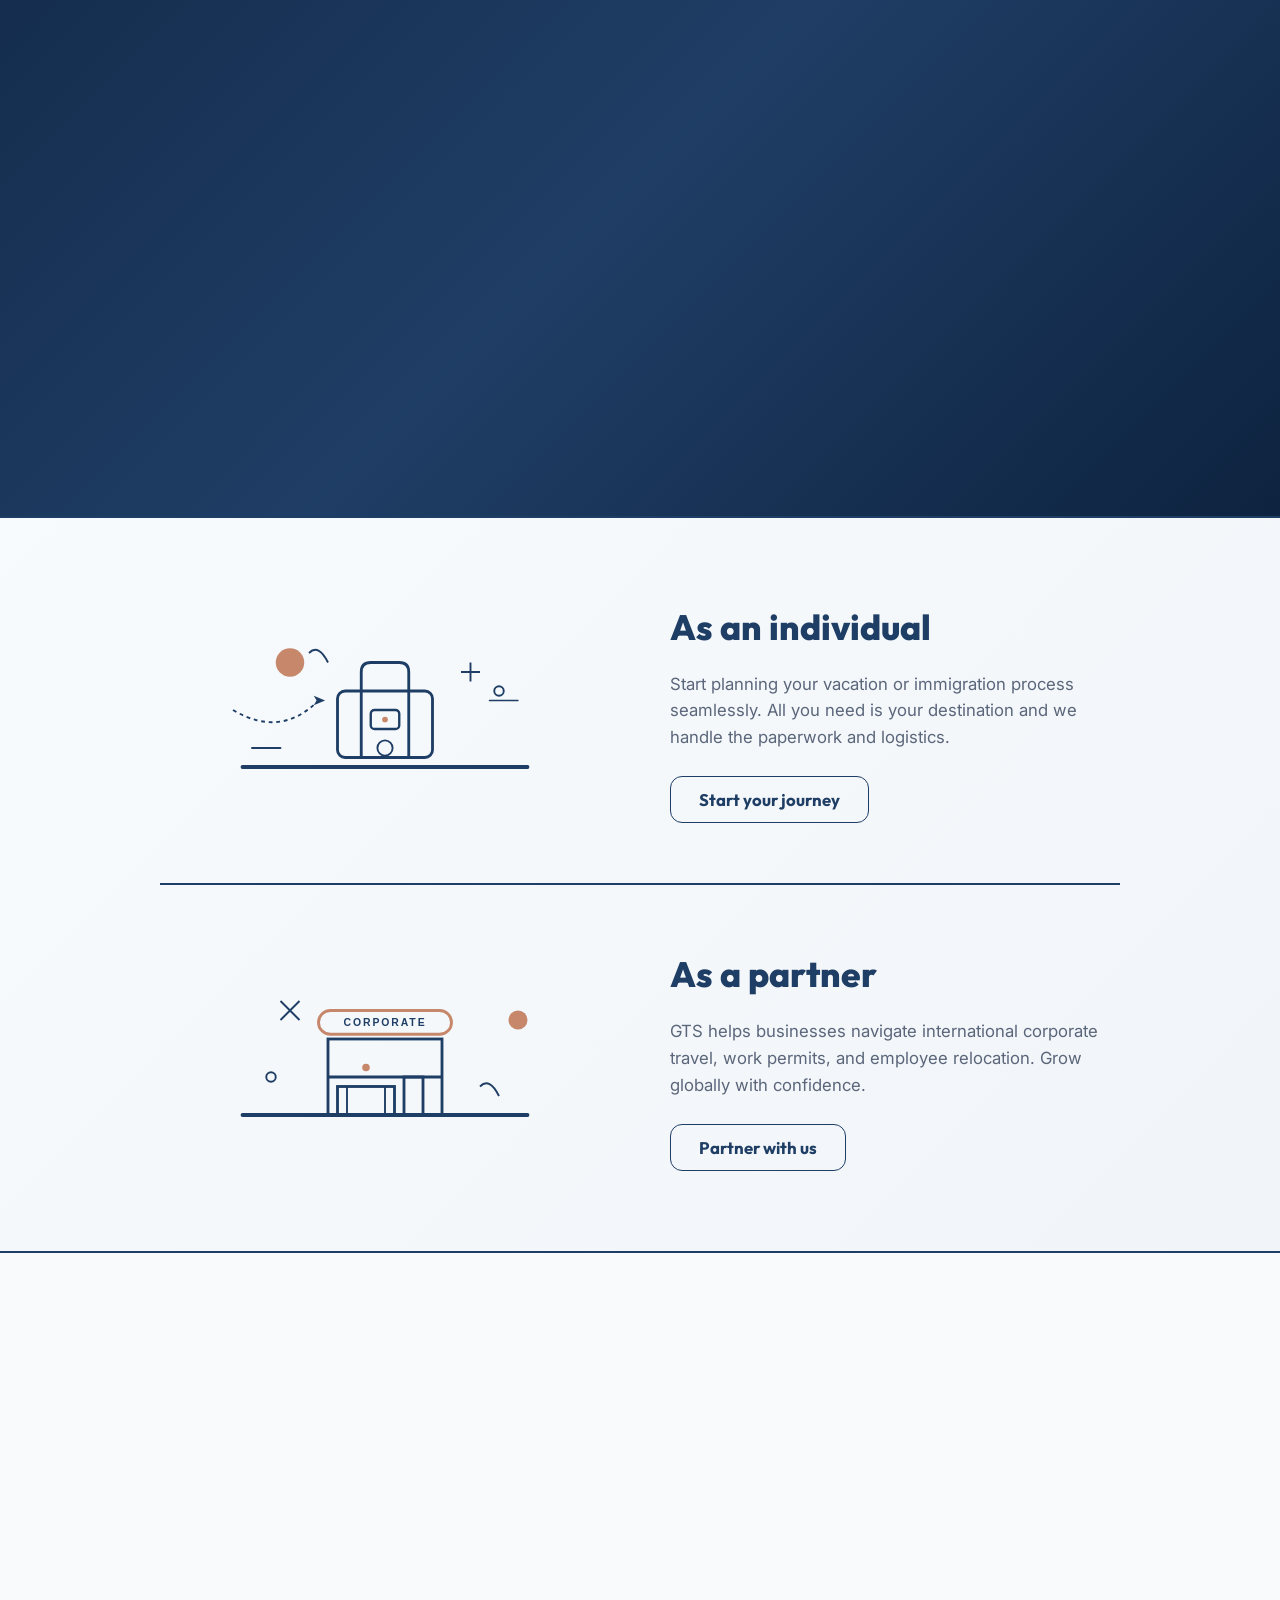
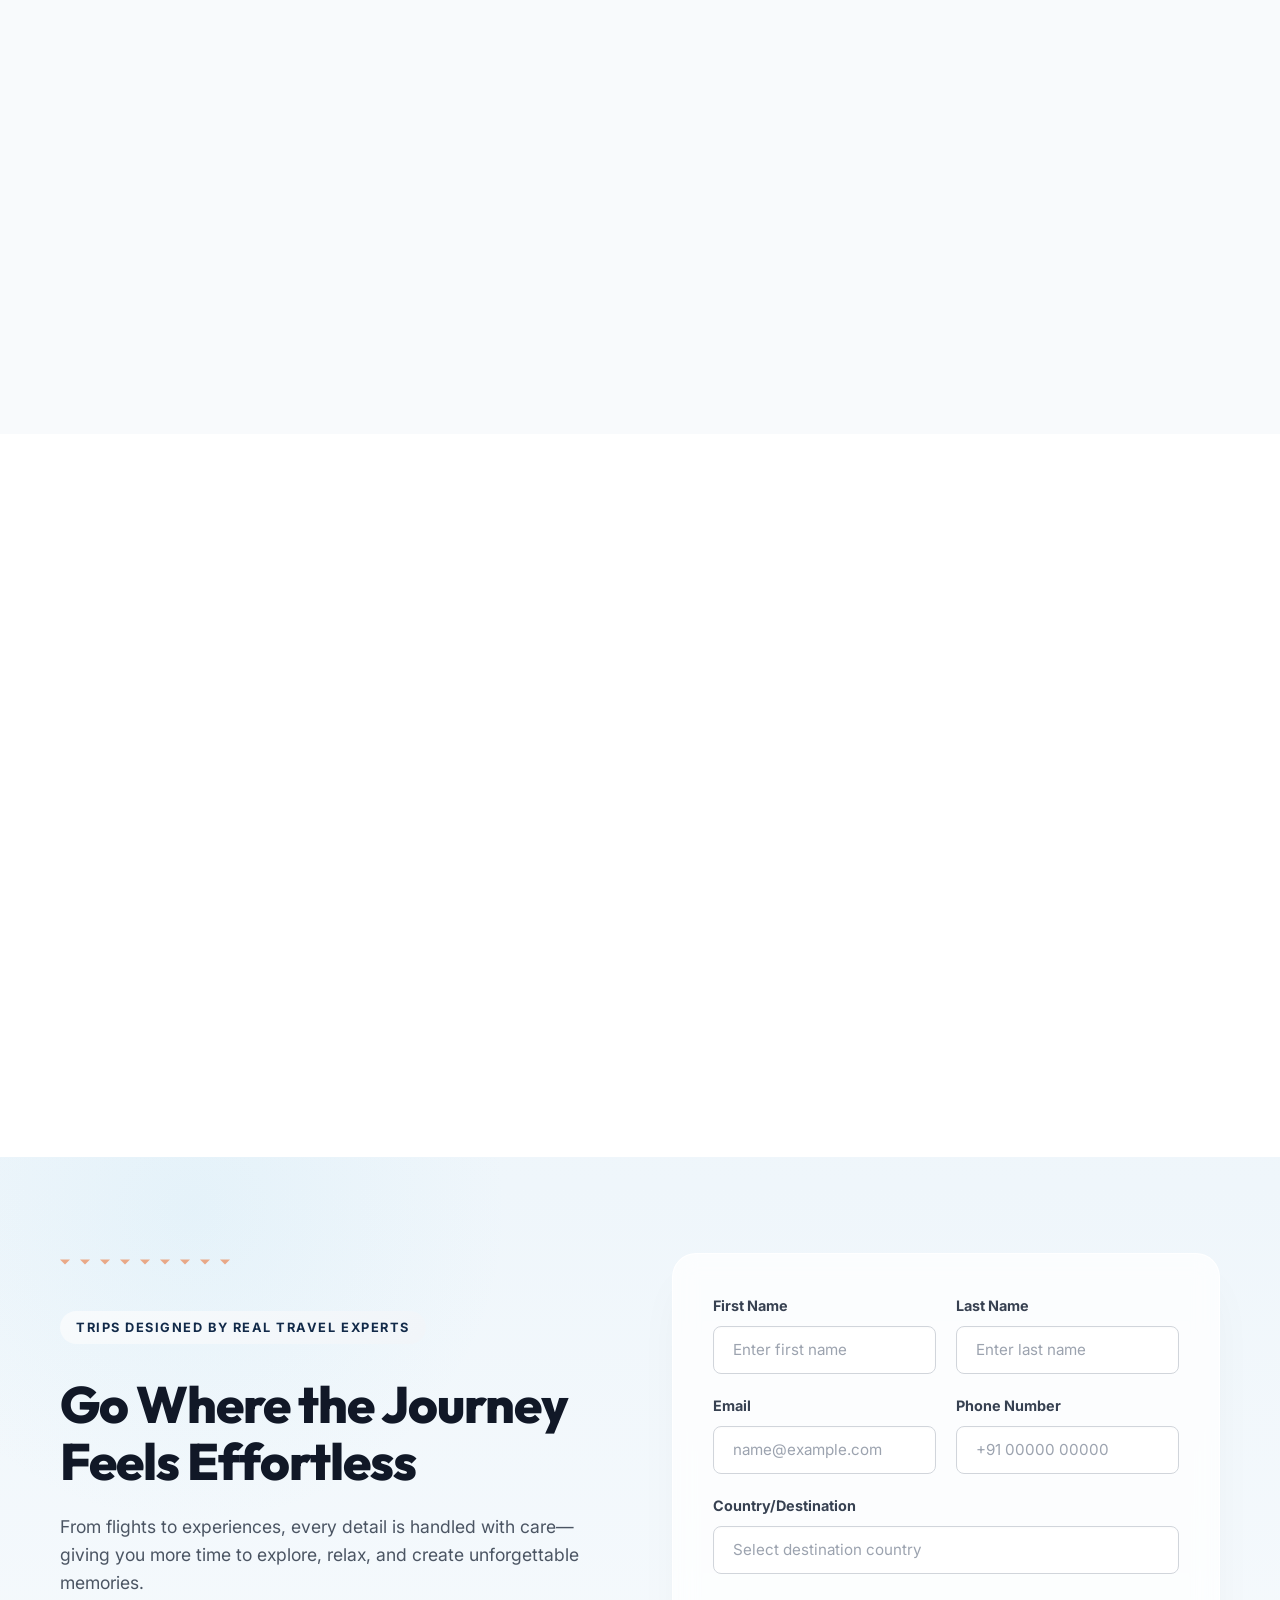
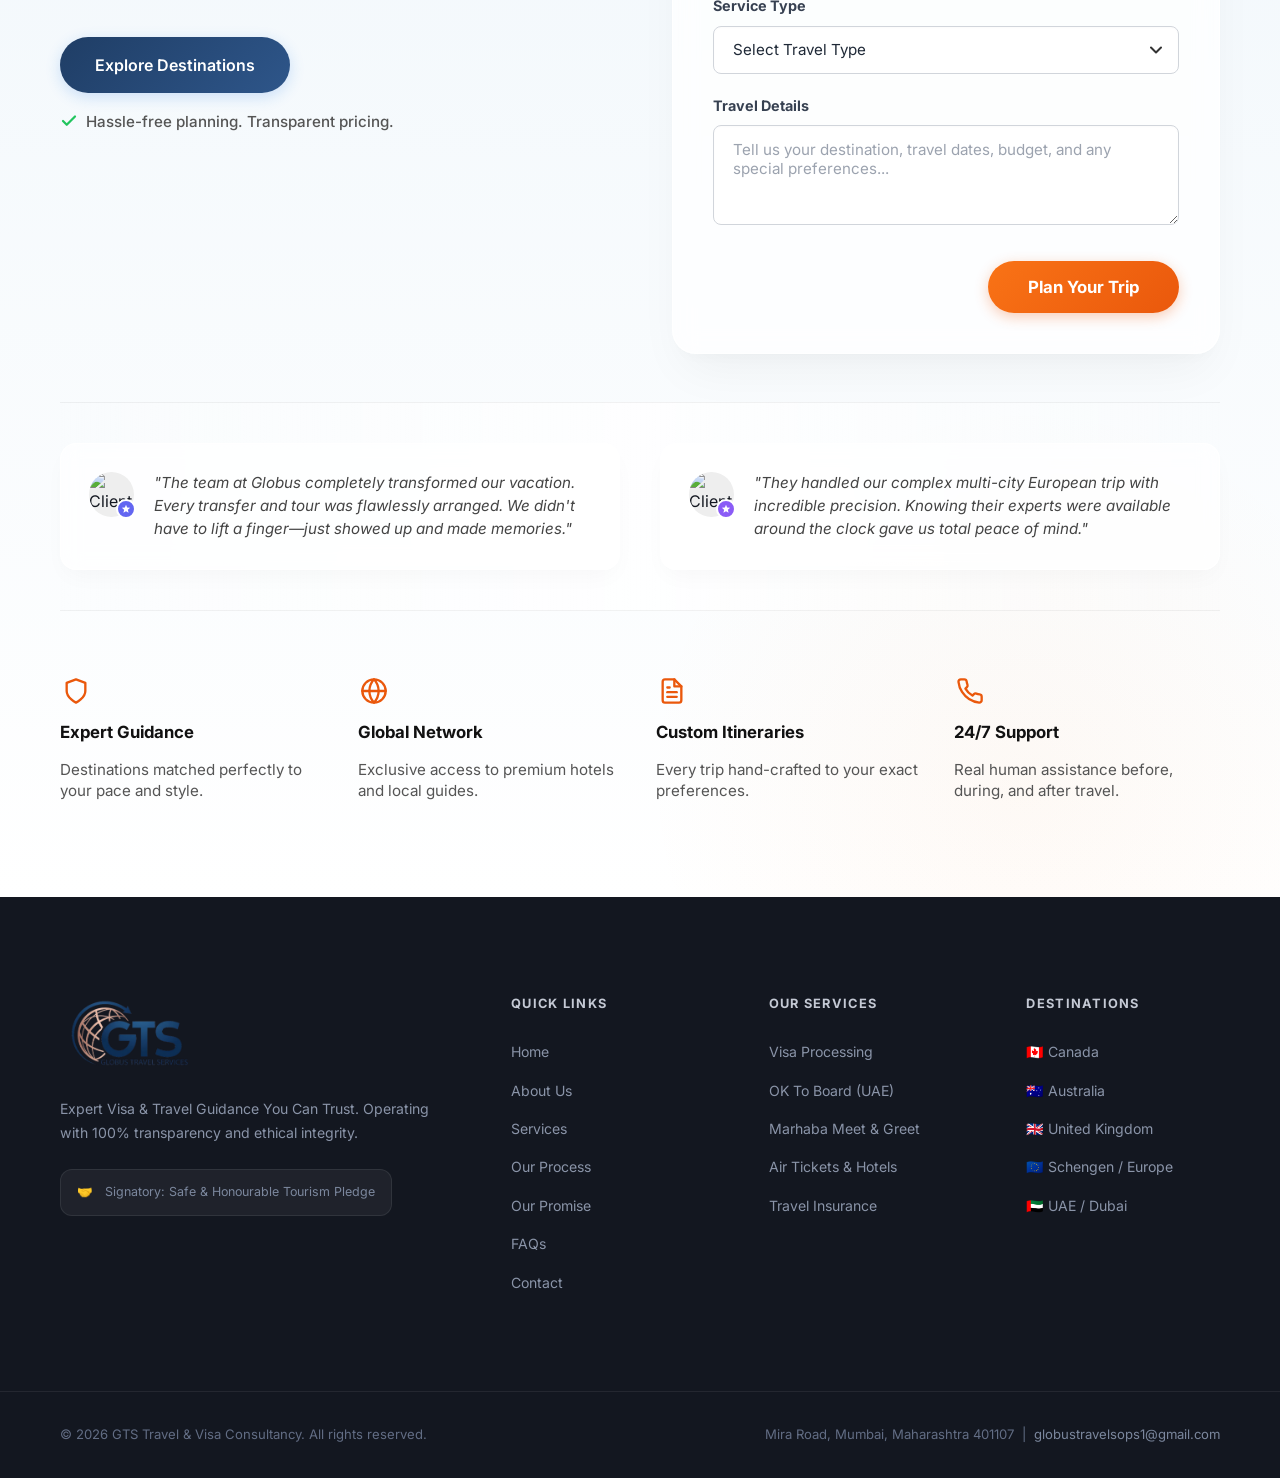
==== commit edbb1640: "Live" ====
--- a/index.html
+++ b/index.html
@@ -1,5 +1,5 @@
 <!DOCTYPE html>
-<html lang="en">
+<html lang="en" data-theme="light">
 
 <head>
   <meta charset="UTF-8" />
@@ -52,26 +52,8 @@
           <li><a href="#contact" class="nav-link nav-cta">Contact Us</a></li>
         </ul>
 
-        <!-- Controls: dark mode + mobile toggle -->
+        <!-- Controls: mobile toggle -->
         <div class="nav-controls">
-          <button id="dark-mode-toggle" class="icon-btn" aria-label="Toggle dark mode" title="Toggle dark mode">
-            <svg class="icon-sun" xmlns="http://www.w3.org/2000/svg" width="20" height="20" viewBox="0 0 24 24"
-              fill="none" stroke="currentColor" stroke-width="2" aria-hidden="true">
-              <circle cx="12" cy="12" r="5" />
-              <line x1="12" y1="1" x2="12" y2="3" />
-              <line x1="12" y1="21" x2="12" y2="23" />
-              <line x1="4.22" y1="4.22" x2="5.64" y2="5.64" />
-              <line x1="18.36" y1="18.36" x2="19.78" y2="19.78" />
-              <line x1="1" y1="12" x2="3" y2="12" />
-              <line x1="21" y1="12" x2="23" y2="12" />
-              <line x1="4.22" y1="19.78" x2="5.64" y2="18.36" />
-              <line x1="18.36" y1="5.64" x2="19.78" y2="4.22" />
-            </svg>
-            <svg class="icon-moon" xmlns="http://www.w3.org/2000/svg" width="20" height="20" viewBox="0 0 24 24"
-              fill="none" stroke="currentColor" stroke-width="2" aria-hidden="true">
-              <path d="M21 12.79A9 9 0 1 1 11.21 3 7 7 0 0 0 21 12.79z" />
-            </svg>
-          </button>
           <button id="mobile-menu-toggle" class="icon-btn hamburger" aria-label="Open mobile menu" aria-expanded="false"
             aria-controls="mobile-menu">
             <span class="hamburger-bar"></span>
@@ -107,7 +89,10 @@
 
         <!-- Subtle Ambient Flight Animation -->
         <div class="ambient-flight flight-path-3" aria-hidden="true">
-          <svg viewBox="0 0 24 24"><path d="M21 16v-2l-8-5V3.5c0-.83-.67-1.5-1.5-1.5S10 2.67 10 3.5V9l-8 5v2l8-2.5V19l-2 1.5V22l3.5-1 3.5 1v-1.5L13 19v-5.5l8 2.5z"/></svg>
+          <svg viewBox="0 0 24 24">
+            <path
+              d="M21 16v-2l-8-5V3.5c0-.83-.67-1.5-1.5-1.5S10 2.67 10 3.5V9l-8 5v2l8-2.5V19l-2 1.5V22l3.5-1 3.5 1v-1.5L13 19v-5.5l8 2.5z" />
+          </svg>
         </div>
 
         <!-- Floating Destination Cards -->
@@ -169,7 +154,7 @@
                 boarding.
               </p>
             </div>
-            
+
             <div class="hero-slide">
               <h1 class="hero-headline new-hero-headline"
                 style="font-family: Georgia, serif; font-size: clamp(3.5rem, 6vw, 5.5rem); margin-bottom: 20px;">
@@ -180,7 +165,7 @@
                 Curated journeys crafted for unforgettable moments and seamless experiences.
               </p>
             </div>
-            
+
             <div class="hero-slide">
               <h1 class="hero-headline new-hero-headline"
                 style="font-family: Georgia, serif; font-size: clamp(3.5rem, 6vw, 5.5rem); margin-bottom: 20px;">
@@ -444,8 +429,13 @@
           <!-- Search Bar -->
           <div class="dest-search-wrap">
             <div class="dest-search-bar">
-              <svg xmlns="http://www.w3.org/2000/svg" width="18" height="18" viewBox="0 0 24 24" fill="none" stroke="currentColor" stroke-width="2"><circle cx="11" cy="11" r="8"></circle><line x1="21" y1="21" x2="16.65" y2="16.65"></line></svg>
-              <input type="text" id="dest-search" class="dest-search-input" placeholder="Search a destination…" aria-label="Search destinations" />
+              <svg xmlns="http://www.w3.org/2000/svg" width="18" height="18" viewBox="0 0 24 24" fill="none"
+                stroke="currentColor" stroke-width="2">
+                <circle cx="11" cy="11" r="8"></circle>
+                <line x1="21" y1="21" x2="16.65" y2="16.65"></line>
+              </svg>
+              <input type="text" id="dest-search" class="dest-search-input" placeholder="Search a destination…"
+                aria-label="Search destinations" />
             </div>
           </div>
         </div>
@@ -458,50 +448,50 @@
 
         <!-- Javascript for grid + search + pagination -->
         <script>
-          (function() {
+          (function () {
             // Share countries globally for the search input
             window.GTS_COUNTRIES = [
               // Asia & Middle East
-              { name: 'UAE',                        flag: 'ae', tag: 'eVisa',         region: 'Middle East' },
-              { name: 'Oman',                       flag: 'om', tag: 'eVisa',         region: 'Middle East' },
-              { name: 'Qatar',                      flag: 'qa', tag: 'eVisa',         region: 'Middle East' },
-              { name: 'Bahrain',                    flag: 'bh', tag: 'eVisa',         region: 'Middle East' },
-              { name: 'Saudi Arabia',               flag: 'sa', tag: 'eVisa',         region: 'Middle East' },
-              { name: 'Turkey eVisa',               flag: 'tr', tag: 'eVisa',         region: 'Europe' },
-              { name: 'Georgia',                    flag: 'ge', tag: 'eVisa',         region: 'Europe' },
-              { name: 'Armenia',                    flag: 'am', tag: 'eVisa',         region: 'Asia' },
-              { name: 'Azerbaijan',                 flag: 'az', tag: 'eVisa',         region: 'Asia' },
-              { name: 'Jordan',                     flag: 'jo', tag: 'eVisa',         region: 'Middle East' },
-              { name: 'Vietnam',                    flag: 'vn', tag: 'eVisa',         region: 'Asia' },
-              { name: 'Indonesia',                  flag: 'id', tag: 'Visa',          region: 'Asia' },
-              { name: 'Cambodia',                   flag: 'kh', tag: 'eVisa',         region: 'Asia' },
-              { name: 'Laos',                       flag: 'la', tag: 'eVisa',         region: 'Asia' },
-              { name: 'Myanmar',                    flag: 'mm', tag: 'eVisa',         region: 'Asia' },
-              { name: 'Thailand TDAC',               flag: 'th', tag: 'eVisa',         region: 'Asia' },
-              { name: 'Malaysia MDAC',               flag: 'my', tag: 'eVisa',         region: 'Asia' },
-              { name: 'Sri Lanka',                  flag: 'lk', tag: 'eVisa',         region: 'Asia' },
-              { name: 'Uzbekistan',                 flag: 'uz', tag: 'eVisa',         region: 'Asia' },
-              { name: 'Taiwan',                     flag: 'tw', tag: 'eVisa',         region: 'Asia' },
-              { name: 'Hong Kong PAR',              flag: 'hk', tag: 'Permit',        region: 'Asia' },
-              
+              { name: 'UAE', flag: 'ae', tag: 'eVisa', region: 'Middle East' },
+              { name: 'Oman', flag: 'om', tag: 'eVisa', region: 'Middle East' },
+              { name: 'Qatar', flag: 'qa', tag: 'eVisa', region: 'Middle East' },
+              { name: 'Bahrain', flag: 'bh', tag: 'eVisa', region: 'Middle East' },
+              { name: 'Saudi Arabia', flag: 'sa', tag: 'eVisa', region: 'Middle East' },
+              { name: 'Turkey eVisa', flag: 'tr', tag: 'eVisa', region: 'Europe' },
+              { name: 'Georgia', flag: 'ge', tag: 'eVisa', region: 'Europe' },
+              { name: 'Armenia', flag: 'am', tag: 'eVisa', region: 'Asia' },
+              { name: 'Azerbaijan', flag: 'az', tag: 'eVisa', region: 'Asia' },
+              { name: 'Jordan', flag: 'jo', tag: 'eVisa', region: 'Middle East' },
+              { name: 'Vietnam', flag: 'vn', tag: 'eVisa', region: 'Asia' },
+              { name: 'Indonesia', flag: 'id', tag: 'Visa', region: 'Asia' },
+              { name: 'Cambodia', flag: 'kh', tag: 'eVisa', region: 'Asia' },
+              { name: 'Laos', flag: 'la', tag: 'eVisa', region: 'Asia' },
+              { name: 'Myanmar', flag: 'mm', tag: 'eVisa', region: 'Asia' },
+              { name: 'Thailand TDAC', flag: 'th', tag: 'eVisa', region: 'Asia' },
+              { name: 'Malaysia MDAC', flag: 'my', tag: 'eVisa', region: 'Asia' },
+              { name: 'Sri Lanka', flag: 'lk', tag: 'eVisa', region: 'Asia' },
+              { name: 'Uzbekistan', flag: 'uz', tag: 'eVisa', region: 'Asia' },
+              { name: 'Taiwan', flag: 'tw', tag: 'eVisa', region: 'Asia' },
+              { name: 'Hong Kong PAR', flag: 'hk', tag: 'Permit', region: 'Asia' },
+
               // Africa
-              { name: 'South Africa',               flag: 'za', tag: 'Visa',          region: 'Africa' },
-              { name: 'Kenya',                      flag: 'ke', tag: 'ETA',           region: 'Africa' },
-              { name: 'Tanzania',                   flag: 'tz', tag: 'eVisa',         region: 'Africa' },
-              { name: 'Ethiopia',                   flag: 'et', tag: 'eVisa',         region: 'Africa' },
-              { name: 'Uganda',                     flag: 'ug', tag: 'eVisa',         region: 'Africa' },
-              { name: 'Zambia',                     flag: 'zm', tag: 'eVisa',         region: 'Africa' },
-              { name: 'Zimbabwe',                   flag: 'zw', tag: 'eVisa',         region: 'Africa' },
-              { name: 'Botswana',                   flag: 'bw', tag: 'eVisa',         region: 'Africa' },
-              { name: 'Morocco',                    flag: 'ma', tag: 'eVisa',         region: 'Africa' },
-              { name: 'Egypt',                      flag: 'eg', tag: 'eVisa',         region: 'Africa' },
-              { name: 'Ivory Coast',                 flag: 'ci', tag: 'eVisa',         region: 'Africa' },
+              { name: 'South Africa', flag: 'za', tag: 'Visa', region: 'Africa' },
+              { name: 'Kenya', flag: 'ke', tag: 'ETA', region: 'Africa' },
+              { name: 'Tanzania', flag: 'tz', tag: 'eVisa', region: 'Africa' },
+              { name: 'Ethiopia', flag: 'et', tag: 'eVisa', region: 'Africa' },
+              { name: 'Uganda', flag: 'ug', tag: 'eVisa', region: 'Africa' },
+              { name: 'Zambia', flag: 'zm', tag: 'eVisa', region: 'Africa' },
+              { name: 'Zimbabwe', flag: 'zw', tag: 'eVisa', region: 'Africa' },
+              { name: 'Botswana', flag: 'bw', tag: 'eVisa', region: 'Africa' },
+              { name: 'Morocco', flag: 'ma', tag: 'eVisa', region: 'Africa' },
+              { name: 'Egypt', flag: 'eg', tag: 'eVisa', region: 'Africa' },
+              { name: 'Ivory Coast', flag: 'ci', tag: 'eVisa', region: 'Africa' },
 
               // Europe & Americas
-              { name: 'USA',                        flag: 'us', tag: 'Visa',          region: 'Americas' },
-              { name: 'UK',                         flag: 'gb', tag: 'Visa',          region: 'Europe' },
-              { name: 'Russia',                     flag: 'ru', tag: 'eVisa',         region: 'Europe' },
-              { name: 'Schengen Countries',          flag: 'fr', tag: 'Schengen',      region: 'Europe' },
+              { name: 'USA', flag: 'us', tag: 'Visa', region: 'Americas' },
+              { name: 'UK', flag: 'gb', tag: 'Visa', region: 'Europe' },
+              { name: 'Russia', flag: 'ru', tag: 'eVisa', region: 'Europe' },
+              { name: 'Schengen Countries', flag: 'fr', tag: 'Schengen', region: 'Europe' },
             ];
             const COUNTRIES = window.GTS_COUNTRIES;
             const PER_PAGE = 12;
@@ -513,11 +503,11 @@
             const searchInput = document.getElementById('dest-search');
 
             function getTagColor(tag) {
-              const map = { 'eVisa':'#0ea5e9', 'ETA':'#10b981', 'Visa':'#6366f1', 'Online':'#f59e0b', 'Schengen':'#3b82f6', 'Letter':'#f97316', 'Permit':'#8b5cf6', 'Visa on Arrival':'#14b8a6' };
+              const map = { 'eVisa': '#0ea5e9', 'ETA': '#10b981', 'Visa': '#6366f1', 'Online': '#f59e0b', 'Schengen': '#3b82f6', 'Letter': '#f97316', 'Permit': '#8b5cf6', 'Visa on Arrival': '#14b8a6' };
               return map[tag] || '#64748b';
             }
 
-            window.selectDestination = function(country) {
+            window.selectDestination = function (country) {
               const contactSec = document.getElementById('contact');
               if (contactSec) {
                 const navHeight = document.getElementById('site-header').offsetHeight || 70;
@@ -560,7 +550,7 @@
               pagination.innerHTML = html;
             }
 
-            window.changePage = function(p) {
+            window.changePage = function (p) {
               const total = Math.ceil(filtered.length / PER_PAGE);
               if (p < 1 || p > total) return;
               currentPage = p;
@@ -568,7 +558,7 @@
               document.getElementById('destinations-section').scrollIntoView({ behavior: 'smooth', block: 'start' });
             };
 
-            searchInput.addEventListener('input', function() {
+            searchInput.addEventListener('input', function () {
               const q = this.value.trim().toLowerCase();
               filtered = COUNTRIES.filter(c => c.name.toLowerCase().includes(q) || c.region.toLowerCase().includes(q) || c.tag.toLowerCase().includes(q));
               currentPage = 1;
@@ -647,10 +637,13 @@
 
     <!-- ===== SECTION 2: NEW FEATURE & DESTINATIONS ===== -->
     <section id="feature" class="new-feature-section" style="background: var(--gradient-dawn); position: relative;">
-      
+
       <!-- Subtle Ambient Flight Animation -->
       <div class="ambient-flight flight-path-1" aria-hidden="true">
-        <svg viewBox="0 0 24 24"><path d="M21 16v-2l-8-5V3.5c0-.83-.67-1.5-1.5-1.5S10 2.67 10 3.5V9l-8 5v2l8-2.5V19l-2 1.5V22l3.5-1 3.5 1v-1.5L13 19v-5.5l8 2.5z"/></svg>
+        <svg viewBox="0 0 24 24">
+          <path
+            d="M21 16v-2l-8-5V3.5c0-.83-.67-1.5-1.5-1.5S10 2.67 10 3.5V9l-8 5v2l8-2.5V19l-2 1.5V22l3.5-1 3.5 1v-1.5L13 19v-5.5l8 2.5z" />
+        </svg>
       </div>
 
       <div class="feature-container">
@@ -658,13 +651,14 @@
         <div class="about-images-wrapper">
           <div class="about-decoration" aria-hidden="true">
             <svg viewBox="0 0 200 150" fill="none" xmlns="http://www.w3.org/2000/svg">
-              <path d="M10 120 Q 50 150 100 100 T 150 20" stroke="currentColor" stroke-width="2" stroke-dasharray="6 6" fill="none"/>
-              <path d="M140 10 L 160 30 L 155 40 Z" fill="currentColor"/>
+              <path d="M10 120 Q 50 150 100 100 T 150 20" stroke="currentColor" stroke-width="2" stroke-dasharray="6 6"
+                fill="none" />
+              <path d="M140 10 L 160 30 L 155 40 Z" fill="currentColor" />
             </svg>
           </div>
           <img src="img/slides/dxb.jpg" alt="Dubai Skyline" class="img-tall" />
           <img src="img/slides/egypt.jpg" alt="Sphinx and Pyramids" class="img-wide" />
-          <img src="img/slides/1.jpg" alt="Travel Destinations" class="img-float" />
+          <img src="img/slides/thai1.jpg" alt="Travel Destinations" class="img-float" />
         </div>
 
         <!-- Content -->
@@ -672,13 +666,18 @@
           <div class="about-tag">Get About Us</div>
           <h2 class="about-heading">Expert Travel Solutions For Every Global Journey</h2>
           <p class="about-desc">
-            At GTS Travel Solutions, our mission is to simplify international travel for every Indian. We offer transparent, fast, and affordable visa and travel assistance services. Whether you're flying for leisure, business, or family, we're here to make your journey smooth and worry-free.
+            At GTS Travel Solutions, our mission is to simplify international travel for every Indian. We offer
+            transparent, fast, and affordable visa and travel assistance services. Whether you're flying for leisure,
+            business, or family, we're here to make your journey smooth and worry-free.
           </p>
-          
+
           <div class="about-features-list">
             <div class="about-feature-item">
               <div class="about-feat-icon">
-                <svg xmlns="http://www.w3.org/2000/svg" viewBox="0 0 24 24" fill="none" stroke="currentColor" stroke-width="3" stroke-linecap="round" stroke-linejoin="round"><polyline points="20 6 9 17 4 12"></polyline></svg>
+                <svg xmlns="http://www.w3.org/2000/svg" viewBox="0 0 24 24" fill="none" stroke="currentColor"
+                  stroke-width="3" stroke-linecap="round" stroke-linejoin="round">
+                  <polyline points="20 6 9 17 4 12"></polyline>
+                </svg>
               </div>
               <div class="about-feat-text">
                 <div class="about-feat-title">Reliable Visa<br>Assistance</div>
@@ -686,10 +685,13 @@
                 <div class="about-feat-desc">We simplify tourist & business visa processes.</div>
               </div>
             </div>
-            
+
             <div class="about-feature-item">
               <div class="about-feat-icon">
-                <svg xmlns="http://www.w3.org/2000/svg" viewBox="0 0 24 24" fill="none" stroke="currentColor" stroke-width="3" stroke-linecap="round" stroke-linejoin="round"><polyline points="20 6 9 17 4 12"></polyline></svg>
+                <svg xmlns="http://www.w3.org/2000/svg" viewBox="0 0 24 24" fill="none" stroke="currentColor"
+                  stroke-width="3" stroke-linecap="round" stroke-linejoin="round">
+                  <polyline points="20 6 9 17 4 12"></polyline>
+                </svg>
               </div>
               <div class="about-feat-text">
                 <div class="about-feat-title">Fast &amp; Easy<br>Booking</div>
@@ -697,19 +699,23 @@
                 <div class="about-feat-desc">We make flights and hotel bookings fast and affordable.</div>
               </div>
             </div>
-            
+
             <div class="about-feature-item">
               <div class="about-feat-icon">
-                <svg xmlns="http://www.w3.org/2000/svg" viewBox="0 0 24 24" fill="none" stroke="currentColor" stroke-width="3" stroke-linecap="round" stroke-linejoin="round"><polyline points="20 6 9 17 4 12"></polyline></svg>
+                <svg xmlns="http://www.w3.org/2000/svg" viewBox="0 0 24 24" fill="none" stroke="currentColor"
+                  stroke-width="3" stroke-linecap="round" stroke-linejoin="round">
+                  <polyline points="20 6 9 17 4 12"></polyline>
+                </svg>
               </div>
               <div class="about-feat-text">
                 <div class="about-feat-title">Shield Your<br>Journey</div>
                 <div class="about-feat-divider"></div>
-                <div class="about-feat-desc">We give smart insurance that keeps you safe and worry-free everywhere.</div>
-              </div>
-            </div>
-          </div>
-          
+                <div class="about-feat-desc">We give smart insurance that keeps you safe and worry-free everywhere.
+                </div>
+              </div>
+            </div>
+          </div>
+
           <a href="#" class="btn-discover">Discover More <span aria-hidden="true">&rarr;</span></a>
         </div>
       </div>
@@ -720,12 +726,13 @@
     <!-- ===== NEW VISA SECTION (Hassle-Free Visas) ===== -->
     <section id="hassle-free" class="hassle-free-section section-pad">
       <div class="hassle-container">
-        
+
         <!-- Left Content -->
         <div class="hassle-content">
           <h2>Hassle-Free Visas, Worldwide</h2>
-          <p class="hassle-subtitle">We seamlessly handle all the intricate paperwork and embassy requirements so you don't have to. Real human support, clear guidance, and unmatched global coverage.</p>
-          
+          <p class="hassle-subtitle">We seamlessly handle all the intricate paperwork and embassy requirements so you
+            don't have to. Real human support, clear guidance, and unmatched global coverage.</p>
+
           <div class="hassle-timeline">
             <!-- Item 1 -->
             <div class="timeline-item">
@@ -735,10 +742,11 @@
               </div>
               <div class="timeline-text">
                 <h3>Registered &amp; Trusted Visa Services</h3>
-                <p>Legally established in 2022, we're a registered and reliable visa service provider with a clear commitment to security and professionalism.</p>
-              </div>
-            </div>
-            
+                <p>Legally established in 2022, we're a registered and reliable visa service provider with a clear
+                  commitment to security and professionalism.</p>
+              </div>
+            </div>
+
             <!-- Item 2 -->
             <div class="timeline-item">
               <div class="timeline-number-wrapper">
@@ -747,10 +755,11 @@
               </div>
               <div class="timeline-text">
                 <h3>Global Visa Coverage</h3>
-                <p>From the UAE and Thailand to South Africa, Kenya, and beyond. Our team specializes in handling diverse visa requirements with ease and efficiency.</p>
-              </div>
-            </div>
-            
+                <p>From the UAE and Thailand to South Africa, Kenya, and beyond. Our team specializes in handling
+                  diverse visa requirements with ease and efficiency.</p>
+              </div>
+            </div>
+
             <!-- Item 3 -->
             <div class="timeline-item">
               <div class="timeline-number-wrapper">
@@ -758,7 +767,8 @@
               </div>
               <div class="timeline-text" style="padding-bottom:0;">
                 <h3>Fast &amp; Personalized Service</h3>
-                <p>We value your time. Our quick processing, real human support, and customer-first approach ensure a smooth, stress-free experience from start to finish.</p>
+                <p>We value your time. Our quick processing, real human support, and customer-first approach ensure a
+                  smooth, stress-free experience from start to finish.</p>
               </div>
             </div>
           </div>
@@ -829,15 +839,19 @@
     </section>
 
     <!-- ===== SECTION 4: ROLES (CTA BLOCKS) ===== -->
-    <section id="roles" class="cta-blocks-section section-pad" style="background: var(--gradient-sky); position: relative; overflow: hidden;">
-      
+    <section id="roles" class="cta-blocks-section section-pad"
+      style="background: var(--gradient-sky); position: relative; overflow: hidden;">
+
       <!-- Subtle Ambient Flight Animation -->
       <div class="ambient-flight flight-path-2" aria-hidden="true">
-        <svg viewBox="0 0 24 24"><path d="M21 16v-2l-8-5V3.5c0-.83-.67-1.5-1.5-1.5S10 2.67 10 3.5V9l-8 5v2l8-2.5V19l-2 1.5V22l3.5-1 3.5 1v-1.5L13 19v-5.5l8 2.5z"/></svg>
+        <svg viewBox="0 0 24 24">
+          <path
+            d="M21 16v-2l-8-5V3.5c0-.83-.67-1.5-1.5-1.5S10 2.67 10 3.5V9l-8 5v2l8-2.5V19l-2 1.5V22l3.5-1 3.5 1v-1.5L13 19v-5.5l8 2.5z" />
+        </svg>
       </div>
 
       <div class="cta-block-container">
-        
+
         <!-- Block 1 -->
         <div class="cta-row">
           <div class="cta-ill" aria-hidden="true">
@@ -850,31 +864,40 @@
               <circle cx="200" cy="140" r="8" fill="none" stroke="var(--clr-primary)" stroke-width="2" />
 
               <!-- Suitcase / Travel Bag base -->
-              <rect x="150" y="80" width="100" height="70" rx="8" fill="none" stroke="var(--clr-primary)" stroke-width="3" />
+              <rect x="150" y="80" width="100" height="70" rx="8" fill="none" stroke="var(--clr-primary)"
+                stroke-width="3" />
               <!-- Handle -->
-              <path d="M175 80 V60 Q175 50 185 50 H215 Q225 50 225 60 V80" fill="none" stroke="var(--clr-primary)" stroke-width="3" stroke-linecap="round" />
+              <path d="M175 80 V60 Q175 50 185 50 H215 Q225 50 225 60 V80" fill="none" stroke="var(--clr-primary)"
+                stroke-width="3" stroke-linecap="round" />
               <!-- Straps -->
               <line x1="175" y1="80" x2="175" y2="150" stroke="var(--clr-primary)" stroke-width="3" />
               <line x1="225" y1="80" x2="225" y2="150" stroke="var(--clr-primary)" stroke-width="3" />
               <!-- Tags / details -->
-              <rect x="185" y="100" width="30" height="20" rx="4" fill="none" stroke="var(--clr-primary)" stroke-width="2.5" />
+              <rect x="185" y="100" width="30" height="20" rx="4" fill="none" stroke="var(--clr-primary)"
+                stroke-width="2.5" />
               <circle cx="200" cy="110" r="3" fill="var(--clr-accent)" />
-              
+
               <!-- Flight Path / Plane -->
-              <path d="M40 100 Q 90 130 130 90" stroke="var(--clr-primary)" stroke-width="2" stroke-dasharray="4" fill="none" />
+              <path d="M40 100 Q 90 130 130 90" stroke="var(--clr-primary)" stroke-width="2" stroke-dasharray="4"
+                fill="none" />
               <polygon points="125 95, 137 90, 125 85, 128 90" fill="var(--clr-primary)" />
 
               <!-- Ground line -->
-              <line x1="50" y1="160" x2="350" y2="160" stroke="var(--clr-primary)" stroke-width="4" stroke-linecap="round" />
+              <line x1="50" y1="160" x2="350" y2="160" stroke="var(--clr-primary)" stroke-width="4"
+                stroke-linecap="round" />
               <!-- Speed lines -->
-              <line x1="60" y1="140" x2="90" y2="140" stroke="var(--clr-primary)" stroke-width="2" stroke-linecap="round" />
-              <line x1="310" y1="90" x2="340" y2="90" stroke="var(--clr-primary)" stroke-width="1.5" stroke-linecap="round" />
+              <line x1="60" y1="140" x2="90" y2="140" stroke="var(--clr-primary)" stroke-width="2"
+                stroke-linecap="round" />
+              <line x1="310" y1="90" x2="340" y2="90" stroke="var(--clr-primary)" stroke-width="1.5"
+                stroke-linecap="round" />
             </svg>
           </div>
           <div class="cta-content">
             <h3>As an individual</h3>
-            <p>Start planning your vacation or immigration process seamlessly. All you need is your destination and we handle the paperwork and logistics.</p>
-            <button class="cta-btn-outline" onclick="openModal('visa-modal')" aria-haspopup="dialog">Start your journey</button>
+            <p>Start planning your vacation or immigration process seamlessly. All you need is your destination and we
+              handle the paperwork and logistics.</p>
+            <button class="cta-btn-outline" onclick="openModal('visa-modal')" aria-haspopup="dialog">Start your
+              journey</button>
           </div>
         </div>
 
@@ -892,33 +915,38 @@
 
               <!-- Office Building / Storefront -->
               <rect x="140" y="80" width="120" height="80" fill="none" stroke="var(--clr-primary)" stroke-width="3" />
-              
+
               <!-- Awning / Sign Main Box -->
-              <rect x="130" y="50" width="140" height="25" rx="12.5" fill="none" stroke="var(--clr-accent)" stroke-width="3" />
-              <text x="200" y="66" font-family="sans-serif" font-weight="800" font-size="11" fill="var(--clr-primary)" text-anchor="middle" letter-spacing="2">CORPORATE</text>
-              
+              <rect x="130" y="50" width="140" height="25" rx="12.5" fill="none" stroke="var(--clr-accent)"
+                stroke-width="3" />
+              <text x="200" y="66" font-family="sans-serif" font-weight="800" font-size="11" fill="var(--clr-primary)"
+                text-anchor="middle" letter-spacing="2">CORPORATE</text>
+
               <!-- Divider line beneath sign -->
               <line x1="140" y1="120" x2="260" y2="120" stroke="var(--clr-primary)" stroke-width="3" />
 
               <!-- Door -->
               <rect x="220" y="120" width="20" height="40" fill="none" stroke="var(--clr-primary)" stroke-width="3" />
-              
+
               <!-- Desk/Counter inside window -->
               <rect x="150" y="130" width="60" height="30" fill="none" stroke="var(--clr-primary)" stroke-width="3" />
               <line x1="160" y1="130" x2="160" y2="160" stroke="var(--clr-primary)" stroke-width="2" />
               <line x1="200" y1="130" x2="200" y2="160" stroke="var(--clr-primary)" stroke-width="2" />
-              
+
               <!-- Small plant or detail in window -->
               <circle cx="180" cy="110" r="4" fill="var(--clr-accent)" />
 
               <!-- Ground line -->
-              <line x1="50" y1="160" x2="350" y2="160" stroke="var(--clr-primary)" stroke-width="4" stroke-linecap="round" />
+              <line x1="50" y1="160" x2="350" y2="160" stroke="var(--clr-primary)" stroke-width="4"
+                stroke-linecap="round" />
             </svg>
           </div>
           <div class="cta-content">
             <h3>As a partner</h3>
-            <p>GTS helps businesses navigate international corporate travel, work permits, and employee relocation. Grow globally with confidence.</p>
-            <button class="cta-btn-outline" onclick="openModal('consultation-modal')" aria-haspopup="dialog">Partner with us</button>
+            <p>GTS helps businesses navigate international corporate travel, work permits, and employee relocation. Grow
+              globally with confidence.</p>
+            <button class="cta-btn-outline" onclick="openModal('consultation-modal')" aria-haspopup="dialog">Partner
+              with us</button>
           </div>
         </div>
       </div>
@@ -1031,25 +1059,36 @@
       <div class="contact-modern-container">
         <!-- Main Top Area -->
         <div class="contact-modern-grid">
-          
+
           <!-- Left Content -->
           <div class="contact-modern-left">
             <div class="contact-modern-pattern" aria-hidden="true" style="color: #ea580c; opacity: 0.6;">
               <svg width="180" height="15" viewBox="0 0 180 15" fill="currentColor">
-                <path d="M5 7.5L0 2.5h10L5 7.5zm20 0l-5-5h10l-5 5zm20 0l-5-5h10l-5 5zm20 0l-5-5h10l-5 5zm20 0l-5-5h10l-5 5zm20 0l-5-5h10l-5 5zm20 0l-5-5h10l-5 5zm20 0l-5-5h10l-5 5zm20 0l-5-5h10l-5 5z" fill="currentColor" opacity="0.8"/>
+                <path
+                  d="M5 7.5L0 2.5h10L5 7.5zm20 0l-5-5h10l-5 5zm20 0l-5-5h10l-5 5zm20 0l-5-5h10l-5 5zm20 0l-5-5h10l-5 5zm20 0l-5-5h10l-5 5zm20 0l-5-5h10l-5 5zm20 0l-5-5h10l-5 5zm20 0l-5-5h10l-5 5z"
+                  fill="currentColor" opacity="0.8" />
               </svg>
             </div>
-            
-            <p class="section-label" style="align-self: flex-start; margin-bottom: 0.5rem; background: var(--gradient-sky); color: var(--clr-primary-dark);">Trips designed by real travel experts</p>
+
+            <p class="section-label"
+              style="align-self: flex-start; margin-bottom: 0.5rem; background: var(--gradient-sky); color: var(--clr-primary-dark);">
+              Trips designed by real travel experts</p>
             <h2 id="contact-heading" class="contact-modern-title">Go Where the Journey Feels Effortless</h2>
             <p class="contact-modern-desc">
-              From flights to experiences, every detail is handled with care—giving you more time to explore, relax, and create unforgettable memories.
+              From flights to experiences, every detail is handled with care—giving you more time to explore, relax, and
+              create unforgettable memories.
             </p>
-            
+
             <div style="display: flex; align-items: center; gap: 1rem; margin-top: 1rem; flex-wrap: wrap;">
-              <a href="#services" class="btn-modern-dark" style="background: var(--gradient-primary); margin-top: 0; box-shadow: 0 4px 15px rgba(31, 120, 229, 0.2);">Explore Destinations</a>
-              <span style="font-size: 0.95rem; font-weight: 500; color: #555; display: flex; align-items: center; gap: 0.5rem;">
-                <svg width="18" height="18" viewBox="0 0 24 24" fill="none" stroke="#22c55e" stroke-width="3" stroke-linecap="round" stroke-linejoin="round"><polyline points="20 6 9 17 4 12"></polyline></svg>
+              <a href="#services" class="btn-modern-dark"
+                style="background: var(--gradient-primary); margin-top: 0; box-shadow: 0 4px 15px rgba(31, 120, 229, 0.2);">Explore
+                Destinations</a>
+              <span
+                style="font-size: 0.95rem; font-weight: 500; color: #555; display: flex; align-items: center; gap: 0.5rem;">
+                <svg width="18" height="18" viewBox="0 0 24 24" fill="none" stroke="#22c55e" stroke-width="3"
+                  stroke-linecap="round" stroke-linejoin="round">
+                  <polyline points="20 6 9 17 4 12"></polyline>
+                </svg>
                 Hassle-free planning. Transparent pricing.
               </span>
             </div>
@@ -1057,34 +1096,40 @@
 
           <!-- Right Form -->
           <div class="contact-modern-right">
-            <form id="contact-form" class="contact-modern-form travel-form-elevated" novalidate aria-label="Travel enquiry form">
-              
+            <form id="contact-form" class="contact-modern-form travel-form-elevated" novalidate
+              aria-label="Travel enquiry form">
+
               <div class="form-modern-row">
                 <div class="form-modern-group">
                   <label for="form-fname" class="form-modern-label">First Name</label>
-                  <input type="text" id="form-fname" name="name" class="form-modern-input" placeholder="Enter first name" required />
+                  <input type="text" id="form-fname" name="name" class="form-modern-input"
+                    placeholder="Enter first name" required />
                 </div>
                 <div class="form-modern-group">
                   <label for="form-lname" class="form-modern-label">Last Name</label>
-                  <input type="text" id="form-lname" name="lname" class="form-modern-input" placeholder="Enter last name" required />
+                  <input type="text" id="form-lname" name="lname" class="form-modern-input"
+                    placeholder="Enter last name" required />
                 </div>
               </div>
 
               <div class="form-modern-row">
                 <div class="form-modern-group">
                   <label for="form-email" class="form-modern-label">Email</label>
-                  <input type="email" id="form-email" name="email" class="form-modern-input" placeholder="name@example.com" required />
+                  <input type="email" id="form-email" name="email" class="form-modern-input"
+                    placeholder="name@example.com" required />
                 </div>
                 <div class="form-modern-group">
                   <label for="form-phone" class="form-modern-label">Phone Number</label>
-                  <input type="tel" id="form-phone" name="phone" class="form-modern-input" placeholder="+91 00000 00000" required />
+                  <input type="tel" id="form-phone" name="phone" class="form-modern-input" placeholder="+91 00000 00000"
+                    required />
                 </div>
               </div>
 
               <div class="form-modern-group">
                 <label for="form-country" class="form-modern-label">Country/Destination</label>
                 <div class="custom-select-wrapper" style="width: 100%;">
-                  <input type="text" id="contact-country-input" class="form-modern-input" placeholder="Select destination country" autocomplete="off" required />
+                  <input type="text" id="contact-country-input" class="form-modern-input"
+                    placeholder="Select destination country" autocomplete="off" required />
                   <input type="hidden" name="destination" id="contact-country-hidden" />
                   <div id="contact-country-results" class="search-results-dropdown hidden"></div>
                 </div>
@@ -1106,15 +1151,18 @@
 
               <div class="form-modern-group">
                 <label for="form-message" class="form-modern-label">Travel Details</label>
-                <textarea id="form-message" name="message" class="form-modern-input textarea" placeholder="Tell us your destination, travel dates, budget, and any special preferences..." rows="3"></textarea>
+                <textarea id="form-message" name="message" class="form-modern-input textarea"
+                  placeholder="Tell us your destination, travel dates, budget, and any special preferences..."
+                  rows="3"></textarea>
               </div>
 
               <div class="form-modern-submit-wrapper">
-                <button type="submit" id="form-submit" class="btn-modern-orange travel-btn-accent">Plan Your Trip</button>
+                <button type="submit" id="form-submit" class="btn-modern-orange travel-btn-accent">Plan Your
+                  Trip</button>
               </div>
             </form>
           </div>
-          
+
         </div>
 
         <!-- Middle Band: Testimonials -->
@@ -1123,23 +1171,29 @@
             <div class="cmod-test-avatar-wrapper">
               <img src="https://i.pravatar.cc/100?img=33" alt="Client Avatar" class="cmod-test-avatar" />
               <div class="cmod-test-badge badge-blue">
-                <svg viewBox="0 0 24 24" fill="white" width="10" height="10"><path d="M12 17.27L18.18 21l-1.64-7.03L22 9.24l-7.19-.61L12 2 9.19 8.63 2 9.24l5.46 4.73L5.82 21z"/></svg>
+                <svg viewBox="0 0 24 24" fill="white" width="10" height="10">
+                  <path d="M12 17.27L18.18 21l-1.64-7.03L22 9.24l-7.19-.61L12 2 9.19 8.63 2 9.24l5.46 4.73L5.82 21z" />
+                </svg>
               </div>
             </div>
             <p class="cmod-test-text">
-              "The team at Globus completely transformed our vacation. Every transfer and tour was flawlessly arranged. We didn't have to lift a finger—just showed up and made memories."
+              "The team at Globus completely transformed our vacation. Every transfer and tour was flawlessly arranged.
+              We didn't have to lift a finger—just showed up and made memories."
             </p>
           </div>
-          
+
           <div class="cmod-testimonial">
             <div class="cmod-test-avatar-wrapper">
               <img src="https://i.pravatar.cc/100?img=44" alt="Client Avatar" class="cmod-test-avatar" />
               <div class="cmod-test-badge badge-purple">
-                <svg viewBox="0 0 24 24" fill="white" width="10" height="10"><path d="M12 17.27L18.18 21l-1.64-7.03L22 9.24l-7.19-.61L12 2 9.19 8.63 2 9.24l5.46 4.73L5.82 21z"/></svg>
+                <svg viewBox="0 0 24 24" fill="white" width="10" height="10">
+                  <path d="M12 17.27L18.18 21l-1.64-7.03L22 9.24l-7.19-.61L12 2 9.19 8.63 2 9.24l5.46 4.73L5.82 21z" />
+                </svg>
               </div>
             </div>
             <p class="cmod-test-text">
-              "They handled our complex multi-city European trip with incredible precision. Knowing their experts were available around the clock gave us total peace of mind."
+              "They handled our complex multi-city European trip with incredible precision. Knowing their experts were
+              available around the clock gave us total peace of mind."
             </p>
           </div>
         </div>
@@ -1149,34 +1203,53 @@
           <div class="cmod-feature">
             <div class="cmod-feat-icon">
               <!-- Expert Guidance Icon -->
-              <svg viewBox="0 0 24 24" width="28" height="28" fill="none" stroke="currentColor" stroke-width="2" stroke-linecap="round" stroke-linejoin="round"><path d="M12 22s8-4 8-10V5l-8-3-8 3v7c0 6 8 10 8 10z"/></svg>
+              <svg viewBox="0 0 24 24" width="28" height="28" fill="none" stroke="currentColor" stroke-width="2"
+                stroke-linecap="round" stroke-linejoin="round">
+                <path d="M12 22s8-4 8-10V5l-8-3-8 3v7c0 6 8 10 8 10z" />
+              </svg>
             </div>
             <h4>Expert Guidance</h4>
             <p>Destinations matched perfectly to your pace and style.</p>
           </div>
-          
+
           <div class="cmod-feature">
             <div class="cmod-feat-icon">
               <!-- Global Network Icon -->
-              <svg viewBox="0 0 24 24" width="28" height="28" fill="none" stroke="currentColor" stroke-width="2" stroke-linecap="round" stroke-linejoin="round"><circle cx="12" cy="12" r="10"/><line x1="2" y1="12" x2="22" y2="12"/><path d="M12 2a15.3 15.3 0 0 1 4 10 15.3 15.3 0 0 1-4 10 15.3 15.3 0 0 1-4-10 15.3 15.3 0 0 1 4-10z"/></svg>
+              <svg viewBox="0 0 24 24" width="28" height="28" fill="none" stroke="currentColor" stroke-width="2"
+                stroke-linecap="round" stroke-linejoin="round">
+                <circle cx="12" cy="12" r="10" />
+                <line x1="2" y1="12" x2="22" y2="12" />
+                <path d="M12 2a15.3 15.3 0 0 1 4 10 15.3 15.3 0 0 1-4 10 15.3 15.3 0 0 1-4-10 15.3 15.3 0 0 1 4-10z" />
+              </svg>
             </div>
             <h4>Global Network</h4>
             <p>Exclusive access to premium hotels and local guides.</p>
           </div>
-          
+
           <div class="cmod-feature">
             <div class="cmod-feat-icon">
               <!-- Custom Itineraries Icon -->
-              <svg viewBox="0 0 24 24" width="28" height="28" fill="none" stroke="currentColor" stroke-width="2" stroke-linecap="round" stroke-linejoin="round"><path d="M14 2H6a2 2 0 0 0-2 2v16a2 2 0 0 0 2 2h12a2 2 0 0 0 2-2V8z"/><polyline points="14 2 14 8 20 8"/><line x1="16" y1="13" x2="8" y2="13"/><line x1="16" y1="17" x2="8" y2="17"/><polyline points="10 9 9 9 8 9"/></svg>
+              <svg viewBox="0 0 24 24" width="28" height="28" fill="none" stroke="currentColor" stroke-width="2"
+                stroke-linecap="round" stroke-linejoin="round">
+                <path d="M14 2H6a2 2 0 0 0-2 2v16a2 2 0 0 0 2 2h12a2 2 0 0 0 2-2V8z" />
+                <polyline points="14 2 14 8 20 8" />
+                <line x1="16" y1="13" x2="8" y2="13" />
+                <line x1="16" y1="17" x2="8" y2="17" />
+                <polyline points="10 9 9 9 8 9" />
+              </svg>
             </div>
             <h4>Custom Itineraries</h4>
             <p>Every trip hand-crafted to your exact preferences.</p>
           </div>
-          
+
           <div class="cmod-feature">
             <div class="cmod-feat-icon">
               <!-- 24/7 Support Icon -->
-              <svg viewBox="0 0 24 24" width="28" height="28" fill="none" stroke="currentColor" stroke-width="2" stroke-linecap="round" stroke-linejoin="round"><path d="M22 16.92v3a2 2 0 0 1-2.18 2 19.79 19.79 0 0 1-8.63-3.07 19.5 19.5 0 0 1-6-6 19.79 19.79 0 0 1-3.07-8.67A2 2 0 0 1 4.11 2h3a2 2 0 0 1 2 1.72 12.84 12.84 0 0 0 .7 2.81 2 2 0 0 1-.45 2.11L8.09 9.91a16 16 0 0 0 6 6l1.27-1.27a2 2 0 0 1 2.11-.45 12.84 12.84 0 0 0 2.81.7A2 2 0 0 1 22 16.92z"/></svg>
+              <svg viewBox="0 0 24 24" width="28" height="28" fill="none" stroke="currentColor" stroke-width="2"
+                stroke-linecap="round" stroke-linejoin="round">
+                <path
+                  d="M22 16.92v3a2 2 0 0 1-2.18 2 19.79 19.79 0 0 1-8.63-3.07 19.5 19.5 0 0 1-6-6 19.79 19.79 0 0 1-3.07-8.67A2 2 0 0 1 4.11 2h3a2 2 0 0 1 2 1.72 12.84 12.84 0 0 0 .7 2.81 2 2 0 0 1-.45 2.11L8.09 9.91a16 16 0 0 0 6 6l1.27-1.27a2 2 0 0 1 2.11-.45 12.84 12.84 0 0 0 2.81.7A2 2 0 0 1 22 16.92z" />
+              </svg>
             </div>
             <h4>24/7 Support</h4>
             <p>Real human assistance before, during, and after travel.</p>
@@ -1394,7 +1467,7 @@
   <div id="leadPopup" class="modal-overlay" role="dialog" aria-modal="true" aria-hidden="true">
     <div class="modal-box premium-modal-box">
       <button class="modal-close" id="closePopup" aria-label="Close modal">&times;</button>
-      
+
       <div class="modal-header-centered">
         <div class="modal-icon-pill">🛂</div>
         <h2 class="modal-title">Finalize Your Journey</h2>
@@ -1417,21 +1490,25 @@
           </div>
           <div class="form-modern-group">
             <label class="form-modern-label">Destination</label>
-            <input type="text" id="popupCity" name="destination" class="form-modern-input" placeholder="Destination" readonly />
+            <input type="text" id="popupCity" name="destination" class="form-modern-input" placeholder="Destination"
+              readonly />
           </div>
           <div class="form-modern-group">
             <label class="form-modern-label">Service Type</label>
-            <input type="text" id="popupType" name="service" class="form-modern-input" placeholder="Service Type" readonly />
+            <input type="text" id="popupType" name="service" class="form-modern-input" placeholder="Service Type"
+              readonly />
           </div>
           <div class="form-modern-group">
             <label class="form-modern-label">Travelers</label>
-            <input type="text" id="popupPeople" name="travelers" class="form-modern-input" placeholder="Travelers" readonly />
-          </div>
-        </div>
-        
+            <input type="text" id="popupPeople" name="travelers" class="form-modern-input" placeholder="Travelers"
+              readonly />
+          </div>
+        </div>
+
         <div class="form-modern-group">
           <label class="form-modern-label">Your Message (Optional)</label>
-          <textarea id="popupMessage" name="message" class="form-modern-input textarea" placeholder="Your Message" rows="2"></textarea>
+          <textarea id="popupMessage" name="message" class="form-modern-input textarea" placeholder="Your Message"
+            rows="2"></textarea>
         </div>
 
         <div class="modal-footer-btn">
@@ -1458,14 +1535,14 @@
   </button>
 
   <script src="js/main.js"></script>
-  
+
   <!-- Custom Autocomplete Logic -->
   <script>
     (function initAutocomplete() {
       const input = document.getElementById('contact-country-input');
       const hiddenInput = document.getElementById('contact-country-hidden');
       const resultsDiv = document.getElementById('contact-country-results');
-      
+
       if (!input || !resultsDiv) return;
 
       let highlightedIndex = -1;
@@ -1492,35 +1569,35 @@
         highlightedIndex = -1;
       }
 
-      input.addEventListener('input', function() {
+      input.addEventListener('input', function () {
         const val = this.value.trim().toLowerCase();
         if (val.length < 1) {
           resultsDiv.classList.add('hidden');
           return;
         }
 
-        const filtered = window.GTS_COUNTRIES.filter(c => 
-          c.name.toLowerCase().includes(val) || 
+        const filtered = window.GTS_COUNTRIES.filter(c =>
+          c.name.toLowerCase().includes(val) ||
           c.region.toLowerCase().includes(val)
         );
         renderResults(filtered);
       });
 
-      input.addEventListener('focus', function() {
+      input.addEventListener('focus', function () {
         if (this.value.trim().length > 0) {
           const val = this.value.trim().toLowerCase();
-          const filtered = window.GTS_COUNTRIES.filter(c => 
-            c.name.toLowerCase().includes(val) || 
+          const filtered = window.GTS_COUNTRIES.filter(c =>
+            c.name.toLowerCase().includes(val) ||
             c.region.toLowerCase().includes(val)
           );
           renderResults(filtered);
         }
       });
 
-      resultsDiv.addEventListener('click', function(e) {
+      resultsDiv.addEventListener('click', function (e) {
         const item = e.target.closest('.search-result-item');
         if (!item || !item.dataset.index) return;
-        
+
         const country = currentResults[parseInt(item.dataset.index)];
         selectCountry(country);
       });
@@ -1532,14 +1609,14 @@
       }
 
       // Close on click outside
-      document.addEventListener('click', function(e) {
+      document.addEventListener('click', function (e) {
         if (!input.contains(e.target) && !resultsDiv.contains(e.target)) {
           resultsDiv.classList.add('hidden');
         }
       });
 
       // Keyboard navigation
-      input.addEventListener('keydown', function(e) {
+      input.addEventListener('keydown', function (e) {
         const items = resultsDiv.querySelectorAll('.search-result-item');
         if (resultsDiv.classList.contains('hidden')) return;
 
@@ -1568,7 +1645,7 @@
             const containerHeight = resultsDiv.clientHeight;
             const itemTop = item.offsetTop;
             const itemHeight = item.clientHeight;
-            
+
             if (itemTop < resultsDiv.scrollTop) {
               resultsDiv.scrollTop = itemTop;
             } else if (itemTop + itemHeight > resultsDiv.scrollTop + containerHeight) {
@@ -1580,9 +1657,11 @@
     })();
   </script>
   <!-- WhatsApp Floating Button -->
-  <a href="https://wa.me/919004462226" class="whatsapp-float" target="_blank" rel="noopener noreferrer" aria-label="Chat with us on WhatsApp">
+  <a href="https://wa.me/919004462226" class="whatsapp-float" target="_blank" rel="noopener noreferrer"
+    aria-label="Chat with us on WhatsApp">
     <svg viewBox="0 0 24 24" xmlns="http://www.w3.org/2000/svg">
-      <path d="M17.472 14.382c-.297-.149-1.758-.867-2.03-.967-.273-.099-.471-.148-.67.15-.197.297-.767.966-.94 1.164-.173.199-.347.223-.644.075-.297-.15-1.255-.463-2.39-1.475-.883-.788-1.48-1.761-1.653-2.059-.173-.297-.018-.458.13-.606.134-.133.298-.347.446-.52.149-.174.198-.298.298-.497.099-.198.05-.371-.025-.52-.075-.149-.669-1.612-.916-2.207-.242-.579-.487-.5-.669-.51-.173-.008-.371-.01-.57-.01-.198 0-.52.074-.792.372-.272.297-1.04 1.016-1.04 2.479 0 1.462 1.065 2.875 1.213 3.074.149.198 2.096 3.2 5.077 4.487.709.306 1.262.489 1.694.625.712.227 1.36.195 1.871.118.571-.085 1.758-.719 2.006-1.413.248-.694.248-1.289.173-1.413-.074-.124-.272-.198-.57-.347m-5.421 7.403h-.004a9.87 9.87 0 01-5.031-1.378l-.361-.214-3.741.982.998-3.648-.235-.374a9.86 9.86 0 01-1.51-5.26c.001-5.45 4.436-9.884 9.888-9.884 2.64 0 5.122 1.03 6.988 2.898a9.825 9.825 0 012.893 6.994c-.003 5.45-4.437 9.884-9.885 9.884m8.413-18.297A11.815 11.815 0 0012.05 0C5.414 0 .018 5.393 0 12.03a11.848 11.848 0 001.592 5.92L0 24l6.117-1.605a11.794 11.794 0 005.926 1.583h.005c6.632 0 12.028-5.391 12.03-12.029a11.85 11.85 0 00-3.527-8.483"/>
+      <path
+        d="M17.472 14.382c-.297-.149-1.758-.867-2.03-.967-.273-.099-.471-.148-.67.15-.197.297-.767.966-.94 1.164-.173.199-.347.223-.644.075-.297-.15-1.255-.463-2.39-1.475-.883-.788-1.48-1.761-1.653-2.059-.173-.297-.018-.458.13-.606.134-.133.298-.347.446-.52.149-.174.198-.298.298-.497.099-.198.05-.371-.025-.52-.075-.149-.669-1.612-.916-2.207-.242-.579-.487-.5-.669-.51-.173-.008-.371-.01-.57-.01-.198 0-.52.074-.792.372-.272.297-1.04 1.016-1.04 2.479 0 1.462 1.065 2.875 1.213 3.074.149.198 2.096 3.2 5.077 4.487.709.306 1.262.489 1.694.625.712.227 1.36.195 1.871.118.571-.085 1.758-.719 2.006-1.413.248-.694.248-1.289.173-1.413-.074-.124-.272-.198-.57-.347m-5.421 7.403h-.004a9.87 9.87 0 01-5.031-1.378l-.361-.214-3.741.982.998-3.648-.235-.374a9.86 9.86 0 01-1.51-5.26c.001-5.45 4.436-9.884 9.888-9.884 2.64 0 5.122 1.03 6.988 2.898a9.825 9.825 0 012.893 6.994c-.003 5.45-4.437 9.884-9.885 9.884m8.413-18.297A11.815 11.815 0 0012.05 0C5.414 0 .018 5.393 0 12.03a11.848 11.848 0 001.592 5.92L0 24l6.117-1.605a11.794 11.794 0 005.926 1.583h.005c6.632 0 12.028-5.391 12.03-12.029a11.85 11.85 0 00-3.527-8.483" />
     </svg>
   </a>
 
--- a/css/main.css
+++ b/css/main.css
@@ -93,21 +93,6 @@
   display: none;
 }
 
-/* Dark Mode */
-[data-theme="dark"] {
-  --clr-bg:          hsl(220, 25%, 9%);
-  --clr-surface:     hsl(220, 22%, 14%);
-  --clr-surface-alt: hsl(220, 20%, 11%);
-  --clr-border:      hsl(220, 18%, 22%);
-  --clr-text:        hsl(216, 20%, 93%);
-  --clr-text-muted:  hsl(216, 15%, 65%);
-  --clr-text-subtle: hsl(216, 10%, 45%);
-  --clr-primary-light: hsl(214, 89%, 12%);
-  --gradient-hero: linear-gradient(135deg, hsl(220, 40%, 7%) 0%, hsl(220, 30%, 11%) 50%, hsl(214, 50%, 8%) 100%);
-  --shadow-sm:  0 1px 3px 0 rgba(0,0,0,.3), 0 1px 2px -1px rgba(0,0,0,.3);
-  --shadow-md:  0 4px 12px -1px rgba(0,0,0,.4), 0 2px 6px -2px rgba(0,0,0,.3);
-  --shadow-lg:  0 10px 30px -3px rgba(0,0,0,.5), 0 4px 12px -4px rgba(0,0,0,.4);
-}
 
 
 /* --------------------------------------------------------------------------
@@ -1854,27 +1839,33 @@
    -------------------------------------------------------------------------- */
 .scroll-top-btn {
   position: fixed;
-  bottom: var(--space-xl);
-  right: var(--space-xl);
-  z-index: 999;
-  width: 46px;
-  height: 46px;
+  bottom: 30px;
+  right: 30px;
+  z-index: 998; /* Lower than WhatsApp */
+  width: 45px;
+  height: 45px;
   border-radius: 50%;
-  background: var(--gradient-primary);
+  background: var(--clr-primary);
   color: #fff;
   display: flex;
   align-items: center;
   justify-content: center;
-  box-shadow: var(--shadow-lg), var(--shadow-glow);
+  box-shadow: var(--shadow-lg);
   border: none;
   cursor: pointer;
   transition: all var(--transition-base);
-  animation: fadeInUp var(--transition-base) ease;
+  opacity: 0;
+  visibility: hidden;
+}
+
+.scroll-top-btn.visible {
+  opacity: 1;
+  visibility: visible;
 }
 
 .scroll-top-btn:hover {
   transform: translateY(-3px);
-  box-shadow: var(--shadow-xl), var(--shadow-glow);
+  background: var(--clr-primary-dark);
 }
 
 
@@ -2644,13 +2635,12 @@
   position: fixed;
   width: 60px;
   height: 60px;
-  bottom: 25px;
+  bottom: 95px; /* Positioned above the scroll button */
   right: 25px;
   background-color: #25d366;
   color: #FFF;
   border-radius: 50px;
   text-align: center;
-  font-size: 30px;
   box-shadow: 2px 5px 15px rgba(0,0,0,0.3);
   z-index: 9999;
   display: flex;
@@ -2676,11 +2666,13 @@
   .whatsapp-float {
     width: 50px;
     height: 50px;
-    bottom: 20px;
+    bottom: 85px; /* Stacked above the arrow on mobile */
     right: 20px;
   }
-  .whatsapp-float svg {
-    width: 26px;
-    height: 26px;
-  }
-}
+  .scroll-top-btn {
+    width: 40px;
+    height: 40px;
+    bottom: 25px;
+    right: 25px;
+  }
+}
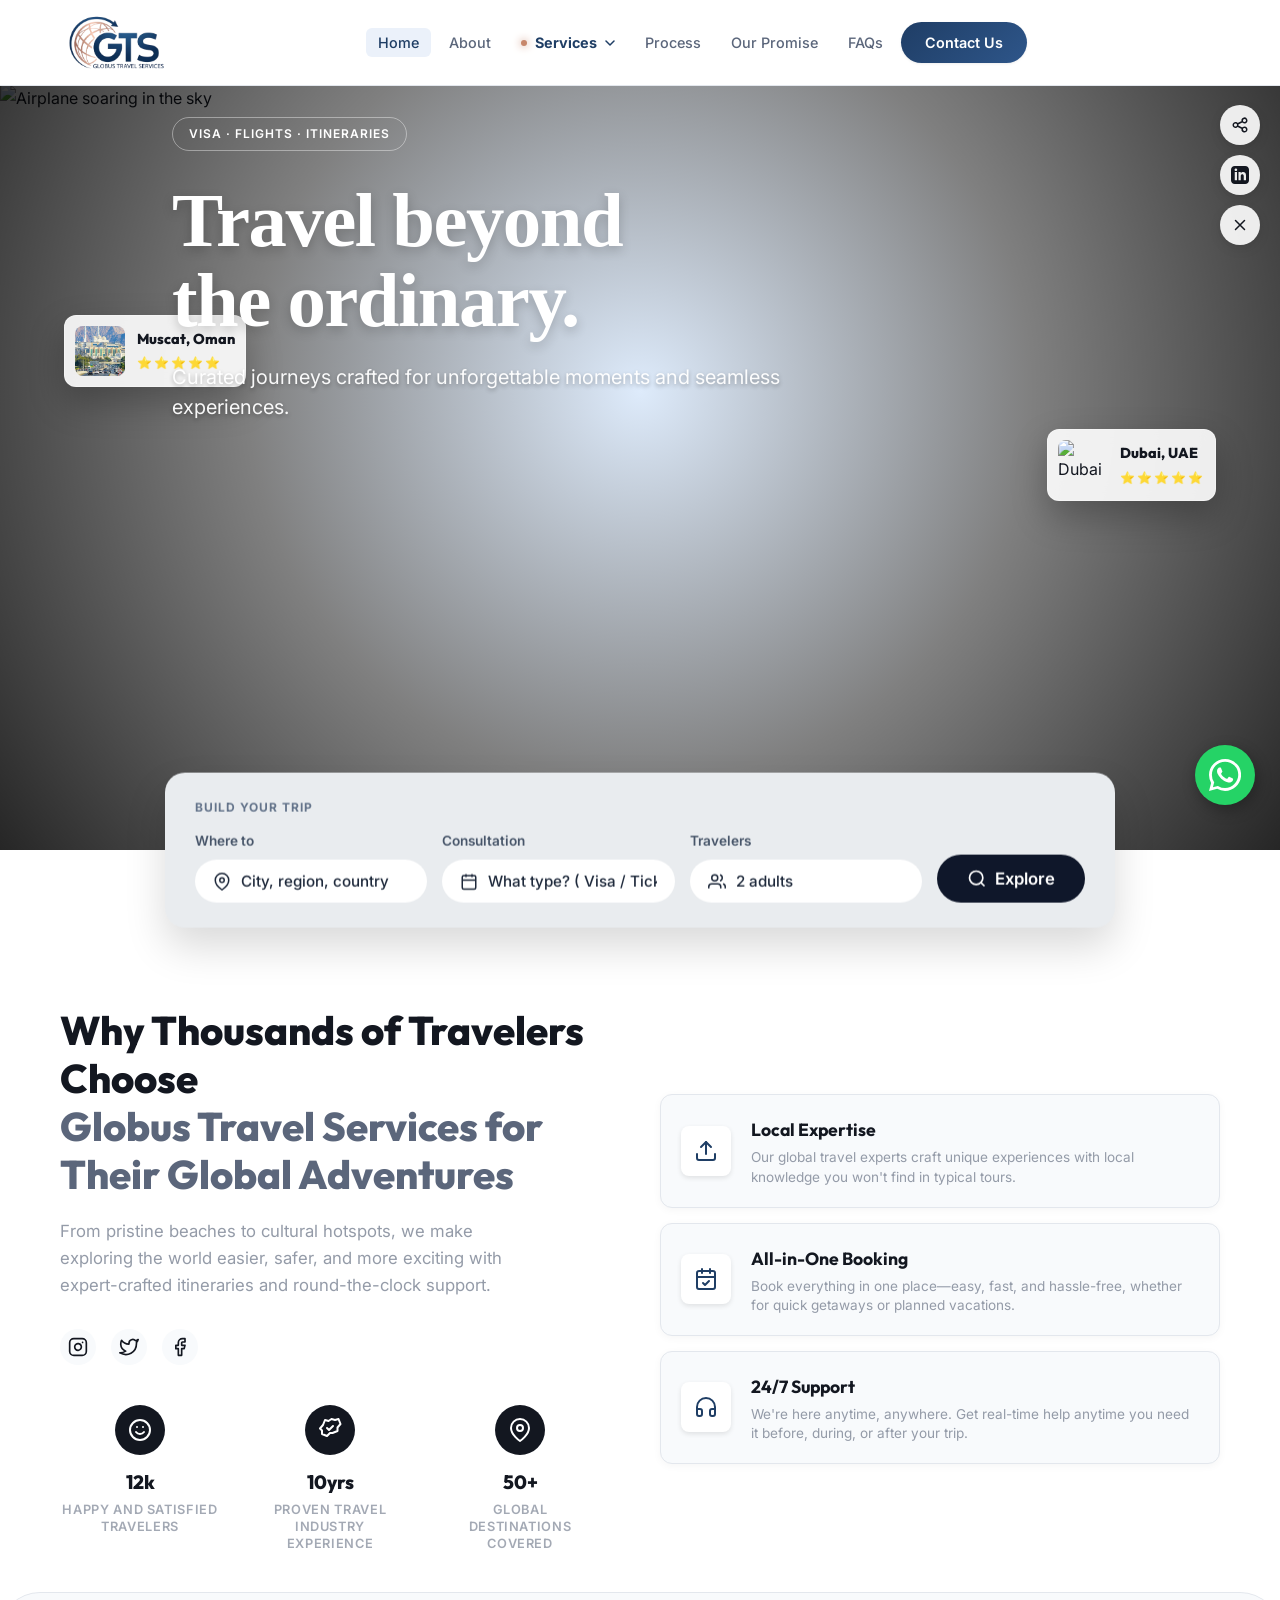
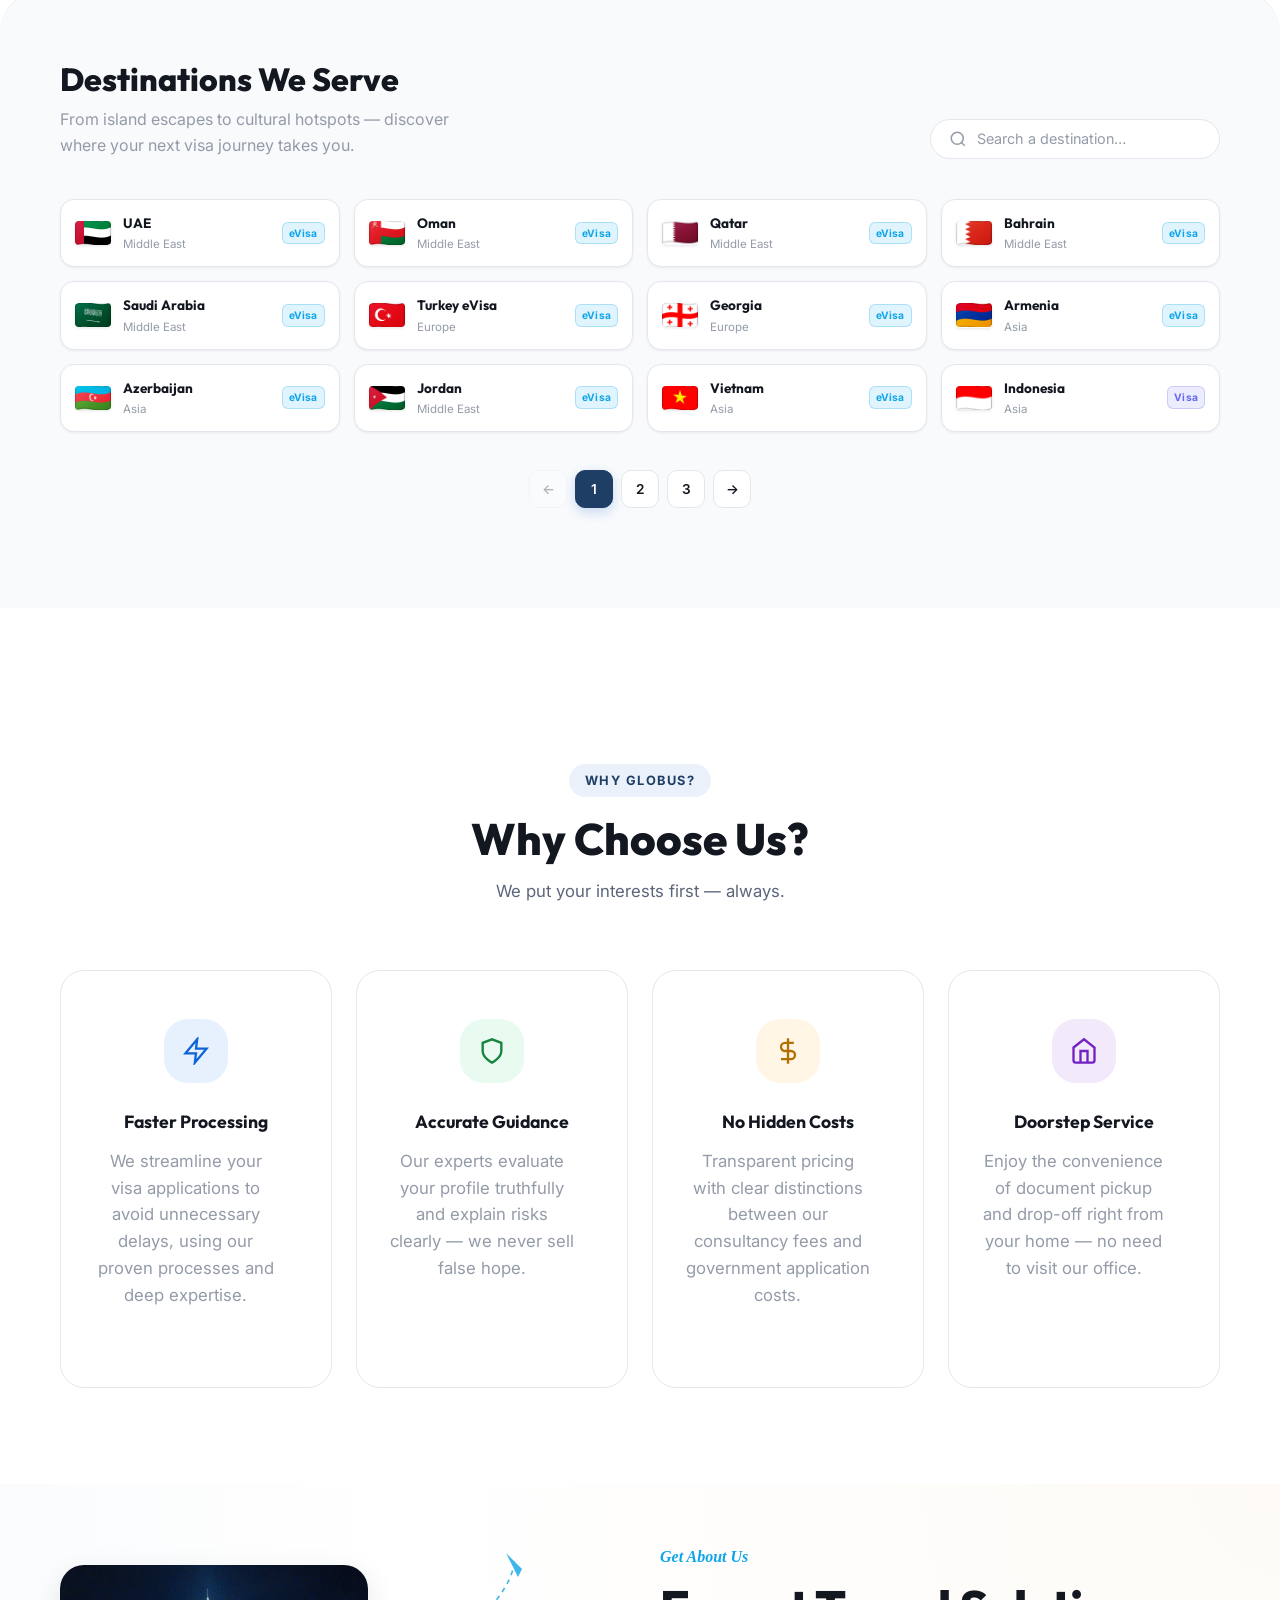
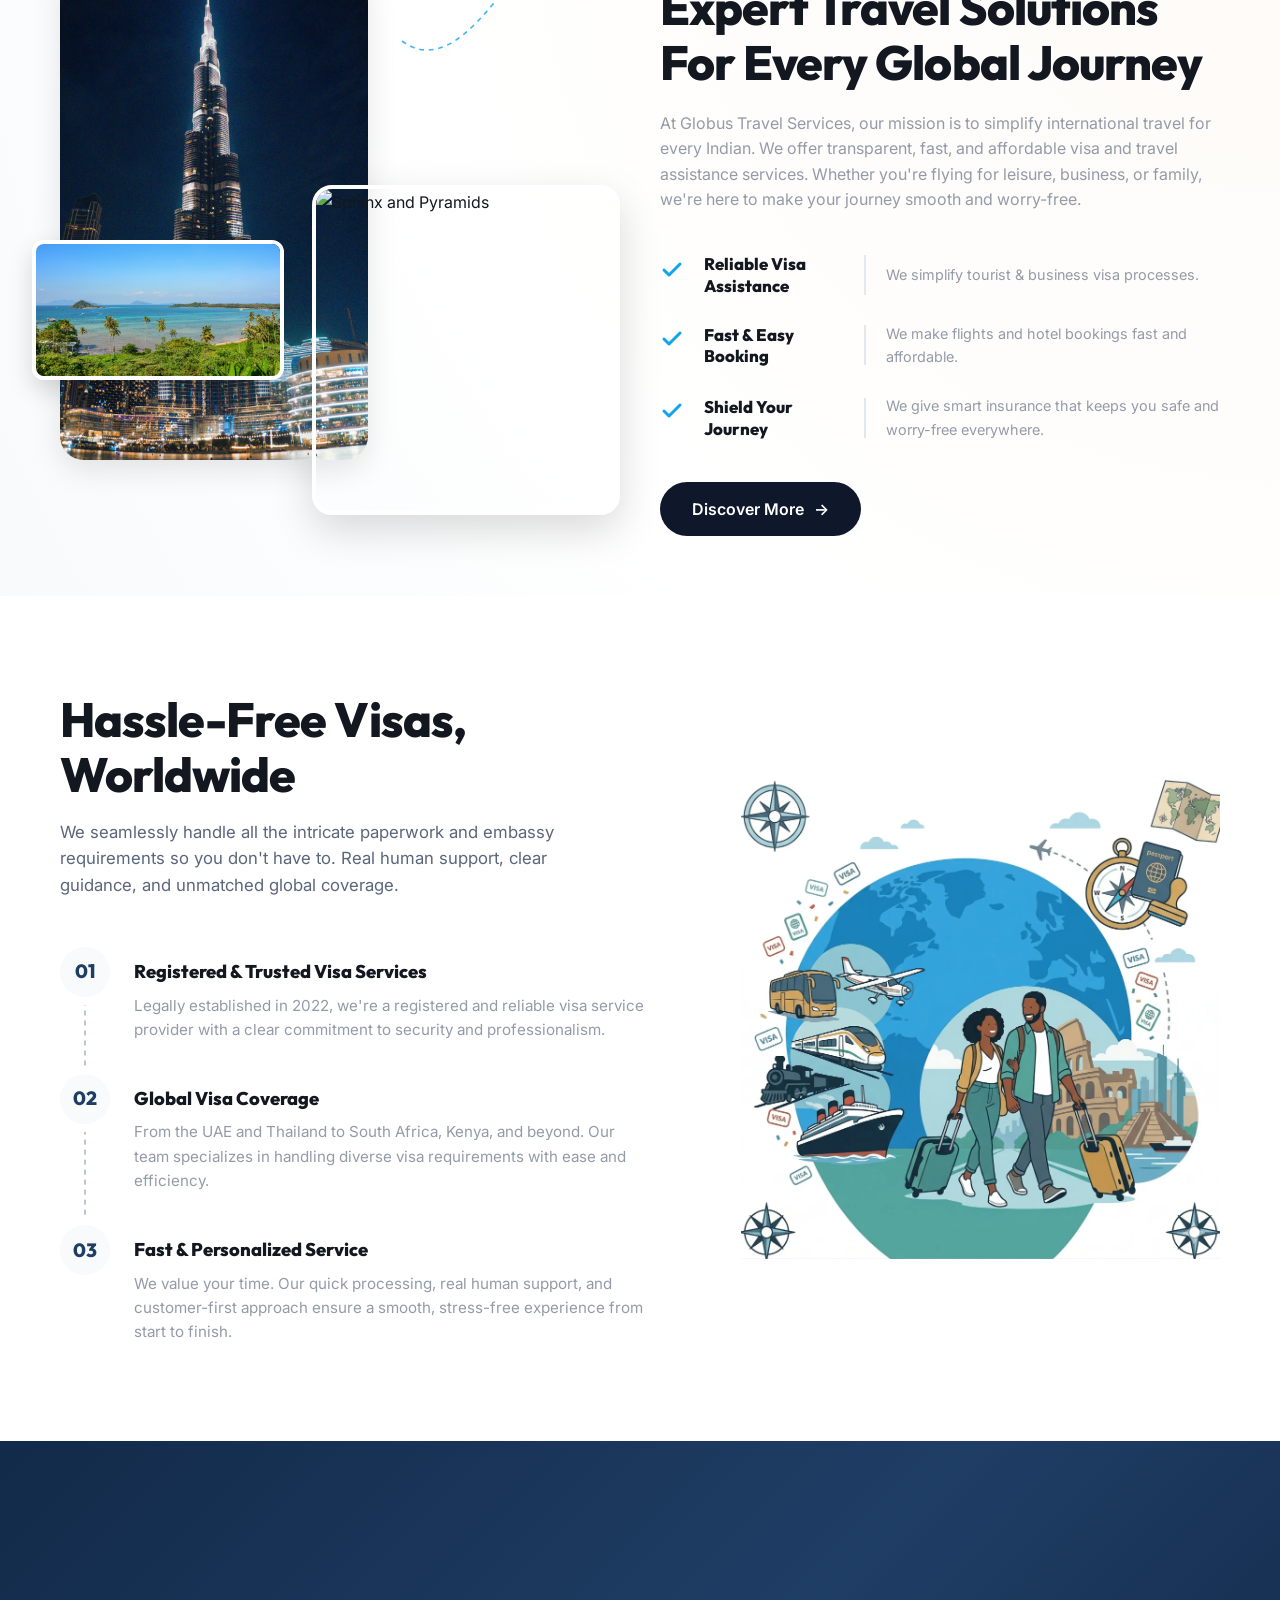
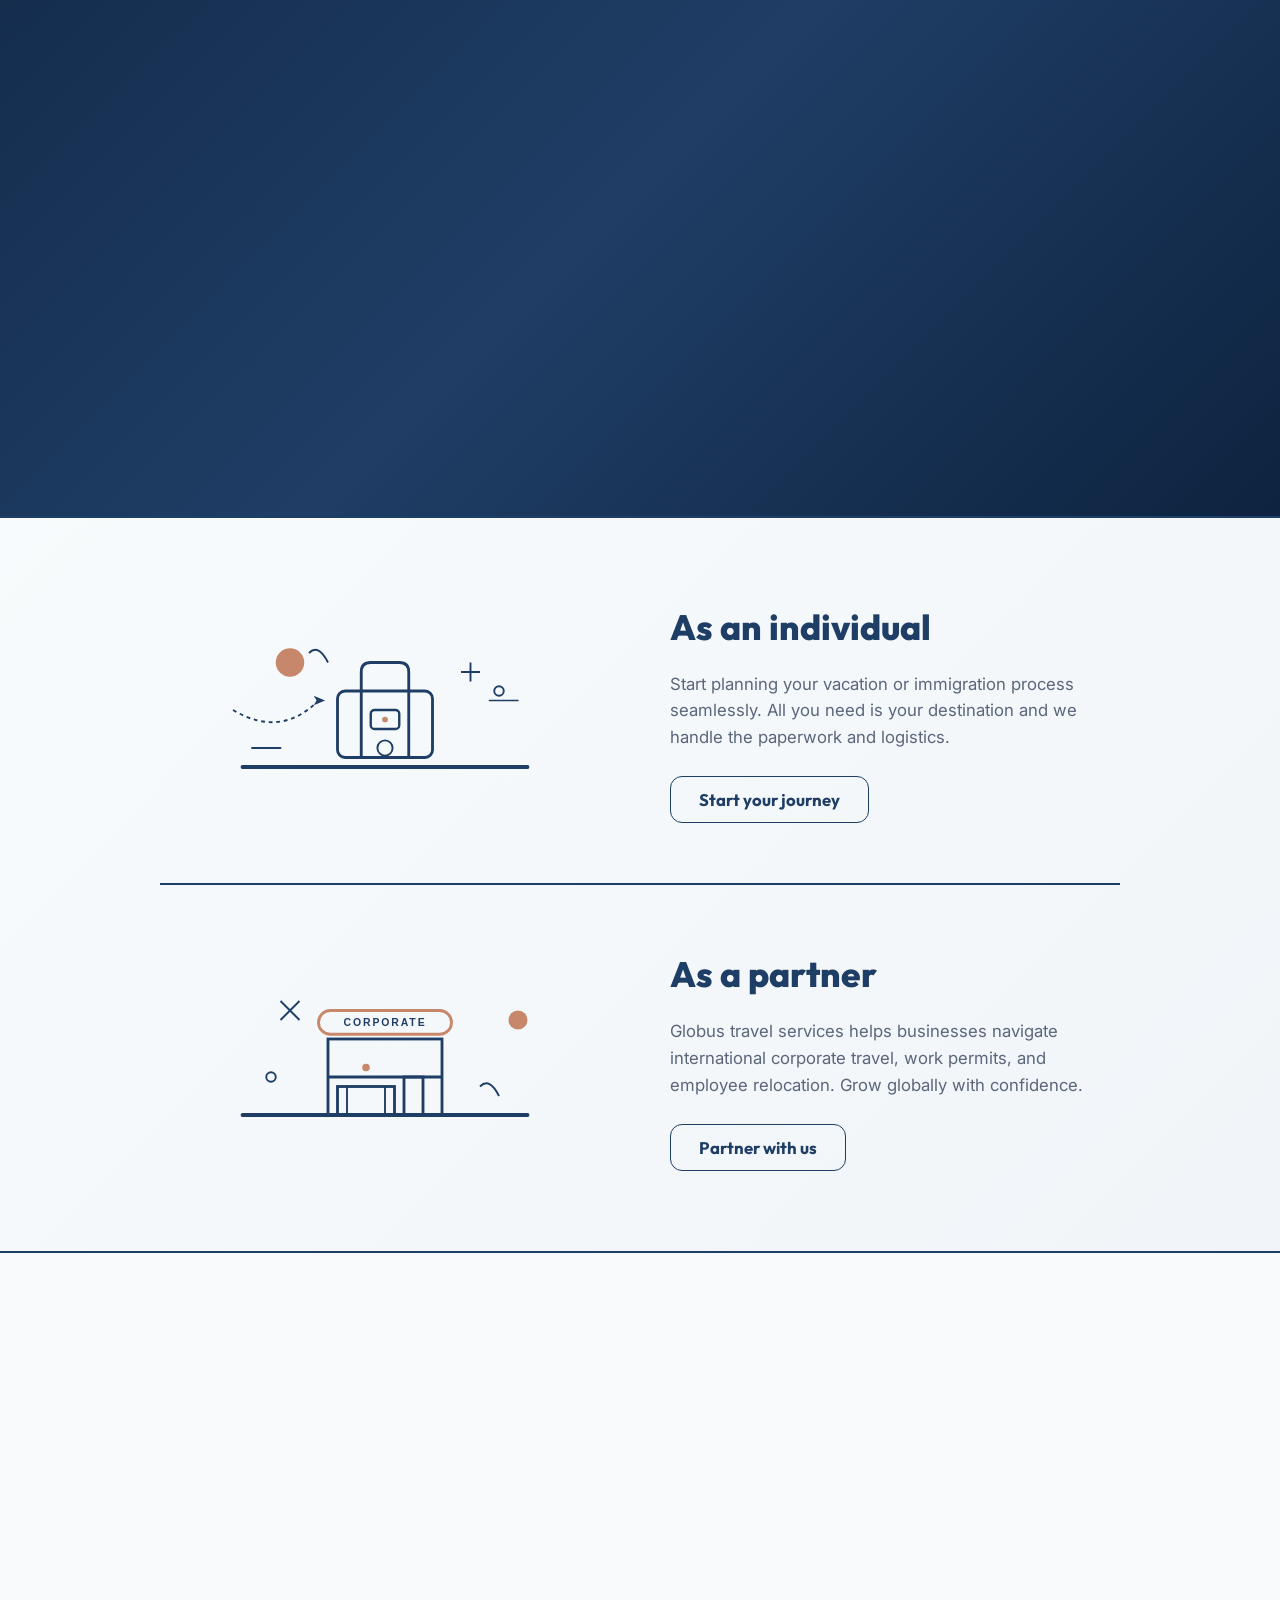
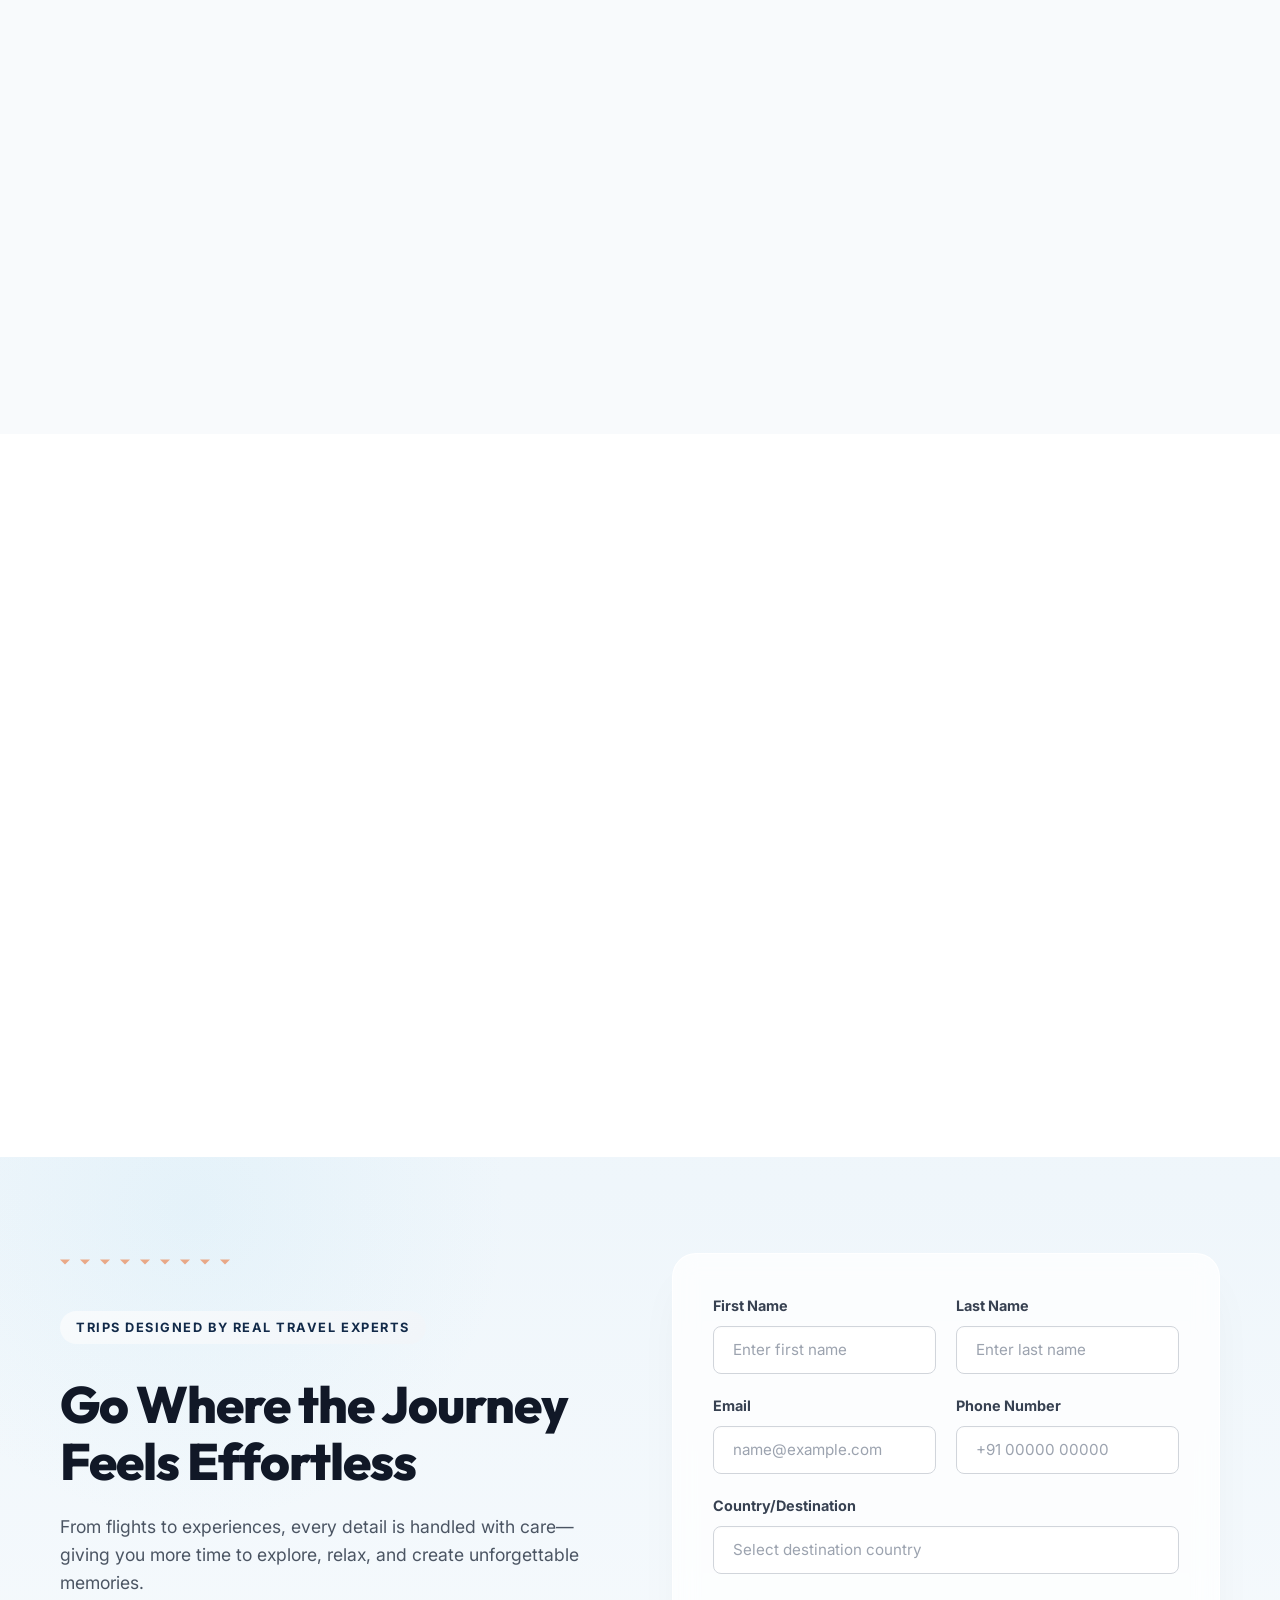
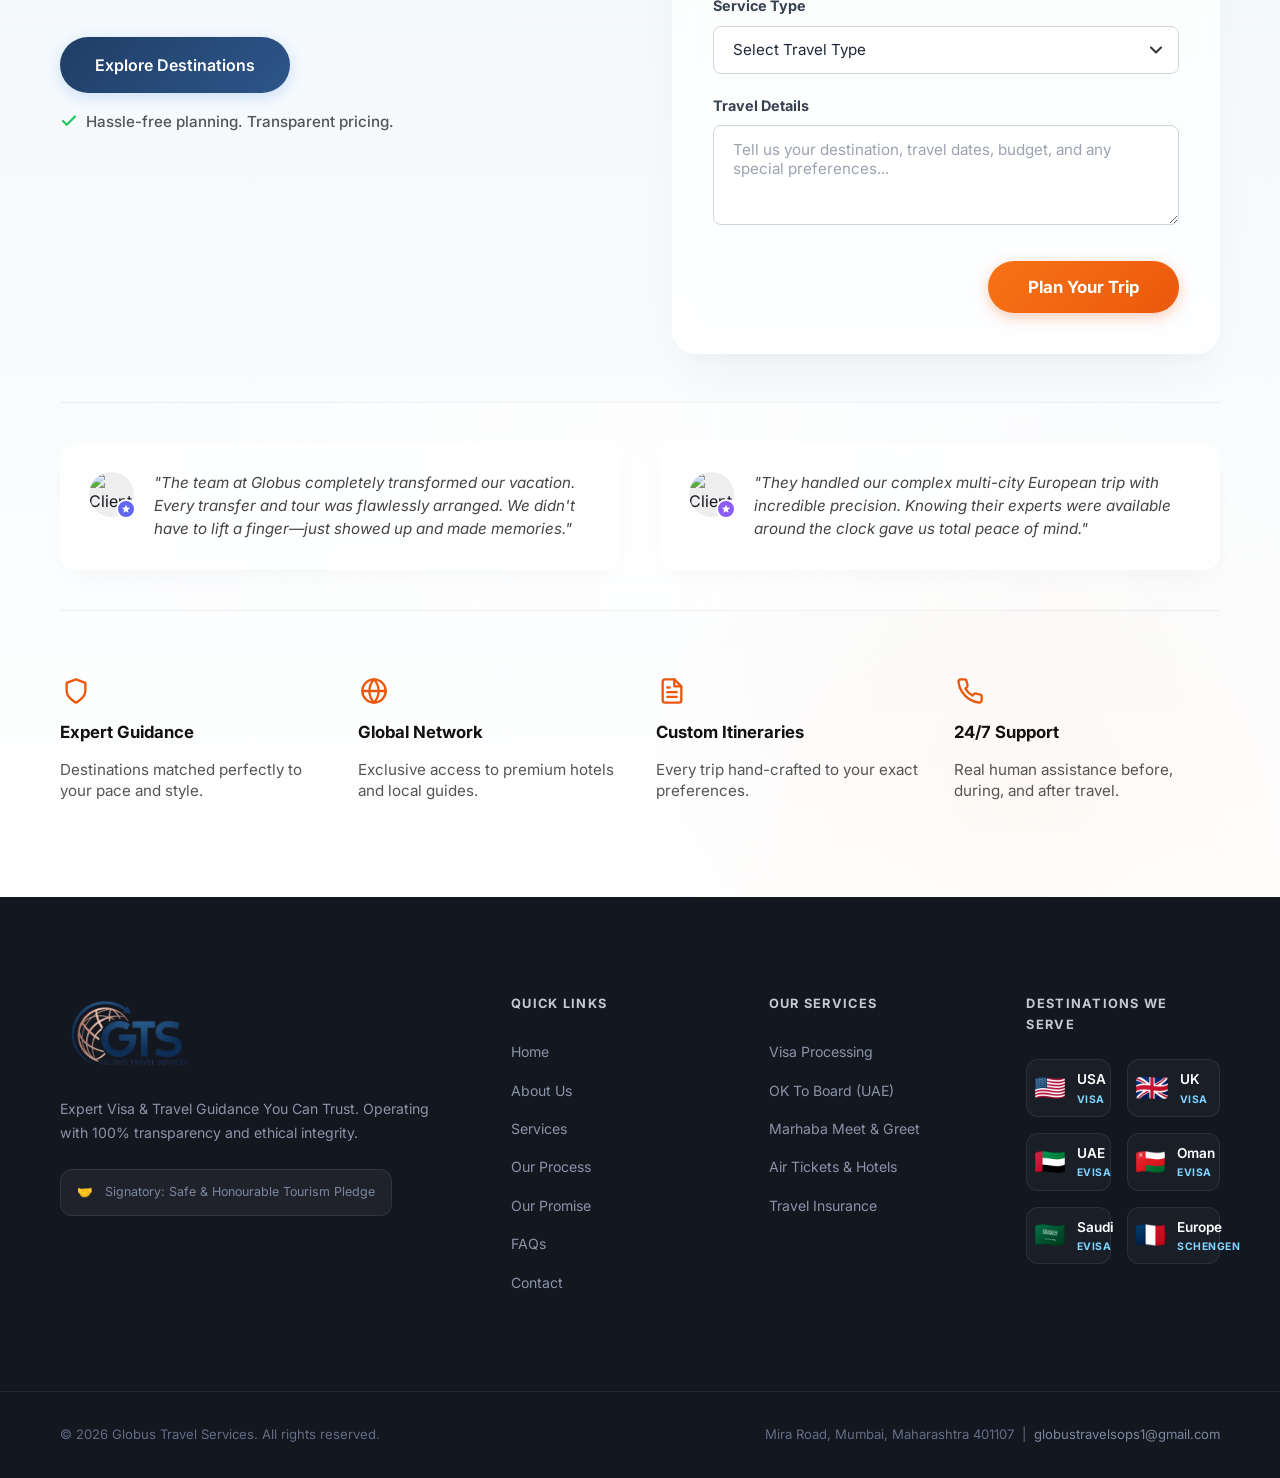
==== commit 17e96ab5: "Changes made after getting live" ====
--- a/index.html
+++ b/index.html
@@ -5,9 +5,9 @@
   <meta charset="UTF-8" />
   <meta name="viewport" content="width=device-width, initial-scale=1.0" />
   <meta name="description"
-    content="GTS – Expert Visa & Travel Guidance You Can Trust. Certified immigration consultancy offering transparent, ethical visa processing for Canada, Australia, UK, Schengen, UAE and more." />
-  <meta name="author" content="GTS Travel Consultancy" />
-  <title>GTS – Expert Visa &amp; Travel Guidance You Can Trust</title>
+    content="Globus Travel Services – Expert Visa & Travel Guidance You Can Trust. Certified immigration consultancy offering transparent, ethical visa processing for Canada, Australia, UK, Schengen, UAE and more." />
+  <meta name="author" content="Globus Travel Services" />
+  <title>Globus Travel Services – Expert Visa &amp; Travel Guidance You Can Trust</title>
 
   <!-- Google Fonts -->
   <link rel="preconnect" href="https://fonts.googleapis.com" />
@@ -37,15 +37,31 @@
       <div class="nav-container">
 
         <!-- Logo -->
-        <a href="index.html" class="nav-logo" aria-label="GTS Home">
-          <img src="img/gts_main.png" alt="GTS - Globus Travel Services" class="logo-img" />
+        <a href="index.html" class="nav-logo" aria-label="Globus Travel Services Home">
+          <img src="img/gts_main.png" alt="Globus Travel Services" class="logo-img" />
         </a>
 
         <!-- Desktop Nav Links -->
         <ul class="nav-links" role="list">
           <li><a href="#hero" class="nav-link active" aria-current="page">Home</a></li>
           <li><a href="#about" class="nav-link">About</a></li>
-          <li><a href="#services" class="nav-link">Services</a></li>
+          <li class="nav-item dropdown">
+            <button class="nav-link dropdown-toggle nav-highlight" aria-expanded="false" aria-haspopup="true">
+              Services <svg class="dropdown-caret" width="10" height="6" viewBox="0 0 10 6" fill="none"
+                xmlns="http://www.w3.org/2000/svg">
+                <path d="M1 1L5 5L9 1" stroke="currentColor" stroke-width="1.5" stroke-linecap="round"
+                  stroke-linejoin="round" />
+              </svg>
+            </button>
+            <ul class="dropdown-menu">
+              <li><button class="dropdown-item" data-service="Tourist Visa">Tourist Visa</button></li>
+              <li><button class="dropdown-item" data-service="PR Consultation">PR Consultation</button></li>
+              <li><button class="dropdown-item" data-service="Study Visa">Study Visa</button></li>
+              <li><button class="dropdown-item" data-service="Work Permit">Work Permit</button></li>
+              <li><button class="dropdown-item" data-service="Flight Booking">Flight Booking</button></li>
+              <li><button class="dropdown-item" data-service="Travel Insurance">Travel Insurance</button></li>
+            </ul>
+          </li>
           <li><a href="#process" class="nav-link">Process</a></li>
           <li><a href="#promise" class="nav-link">Our Promise</a></li>
           <li><a href="#faq" class="nav-link">FAQs</a></li>
@@ -68,7 +84,23 @@
         <ul class="mobile-nav-links" role="list">
           <li><a href="#hero" class="nav-link" onclick="closeMobileMenu()">Home</a></li>
           <li><a href="#about" class="nav-link" onclick="closeMobileMenu()">About</a></li>
-          <li><a href="#services" class="nav-link" onclick="closeMobileMenu()">Services</a></li>
+          <li class="mobile-dropdown">
+            <button class="nav-link mobile-dropdown-toggle nav-highlight" aria-expanded="false">
+              Services <svg class="dropdown-caret" width="10" height="6" viewBox="0 0 10 6" fill="none"
+                xmlns="http://www.w3.org/2000/svg">
+                <path d="M1 1L5 5L9 1" stroke="currentColor" stroke-width="1.5" stroke-linecap="round"
+                  stroke-linejoin="round" />
+              </svg>
+            </button>
+            <ul class="mobile-dropdown-menu">
+              <li><button class="mobile-dropdown-item" data-service="Tourist Visa">Tourist Visa</button></li>
+              <li><button class="mobile-dropdown-item" data-service="PR Consultation">PR Consultation</button></li>
+              <li><button class="mobile-dropdown-item" data-service="Study Visa">Study Visa</button></li>
+              <li><button class="mobile-dropdown-item" data-service="Work Permit">Work Permit</button></li>
+              <li><button class="mobile-dropdown-item" data-service="Flight Booking">Flight Booking</button></li>
+              <li><button class="mobile-dropdown-item" data-service="Travel Insurance">Travel Insurance</button></li>
+            </ul>
+          </li>
           <li><a href="#process" class="nav-link" onclick="closeMobileMenu()">Process</a></li>
           <li><a href="#promise" class="nav-link" onclick="closeMobileMenu()">Our Promise</a></li>
           <li><a href="#faq" class="nav-link" onclick="closeMobileMenu()">FAQs</a></li>
@@ -98,10 +130,9 @@
         <!-- Floating Destination Cards -->
         <div class="floating-cards">
           <div class="float-card card-left">
-            <img src="https://images.unsplash.com/photo-1496442226666-8d4d0e62e6e9?auto=format&fit=crop&q=80&w=200"
-              alt="New York" />
+            <img src="img/slides/muscat.jpg" alt="Muscat, Oman" />
             <div class="card-info">
-              <h4>New York, USA</h4>
+              <h4>Muscat, Oman</h4>
               <p>⭐⭐⭐⭐⭐</p>
             </div>
           </div>
@@ -292,7 +323,7 @@
         <div class="feature-left">
           <h2 id="why-wander-heading" class="feature-heading">
             Why Thousands of Travelers Choose <br>
-            <span class="light">GTS for Their Global Adventures</span>
+            <span class="light">Globus Travel Services for Their Global Adventures</span>
           </h2>
           <p class="feature-desc">
             From pristine beaches to cultural hotspots, we make exploring the world easier, safer, and more exciting
@@ -575,7 +606,7 @@
     <section id="why-us" class="why-us-section section-pad" aria-labelledby="why-heading">
       <div class="container">
         <div class="section-header">
-          <p class="section-label">Why GTS?</p>
+          <p class="section-label">Why Globus?</p>
           <h2 id="why-heading" class="section-title">Why Choose Us?</h2>
           <p class="section-subtitle">We put your interests first — always.</p>
         </div>
@@ -666,7 +697,7 @@
           <div class="about-tag">Get About Us</div>
           <h2 class="about-heading">Expert Travel Solutions For Every Global Journey</h2>
           <p class="about-desc">
-            At GTS Travel Solutions, our mission is to simplify international travel for every Indian. We offer
+            At Globus Travel Services, our mission is to simplify international travel for every Indian. We offer
             transparent, fast, and affordable visa and travel assistance services. Whether you're flying for leisure,
             business, or family, we're here to make your journey smooth and worry-free.
           </p>
@@ -776,7 +807,7 @@
 
         <!-- Right Visual -->
         <div class="hassle-visual" aria-hidden="true">
-          <img src="img/new_gts.webp" alt="GTS Travel Illustration" class="hassle-img" />
+          <img src="img/new_gts.webp" alt="Globus Travel Services Illustration" class="hassle-img" />
         </div>
       </div>
     </section>
@@ -943,7 +974,8 @@
           </div>
           <div class="cta-content">
             <h3>As a partner</h3>
-            <p>GTS helps businesses navigate international corporate travel, work permits, and employee relocation. Grow
+            <p>Globus travel services helps businesses navigate international corporate travel, work permits, and
+              employee relocation. Grow
               globally with confidence.</p>
             <button class="cta-btn-outline" onclick="openModal('consultation-modal')" aria-haspopup="dialog">Partner
               with us</button>
@@ -1267,8 +1299,8 @@
       <div class="footer-grid">
 
         <div class="footer-brand">
-          <a href="index.html" class="nav-logo" aria-label="GTS Home">
-            <img src="img/gts_main.png" alt="GTS - Globus Travel Services" class="footer-logo-img" />
+          <a href="index.html" class="nav-logo" aria-label="Globus Travel Services Home">
+            <img src="img/gts_main.png" alt="Globus Travel Services" class="footer-logo-img" />
           </a>
           <p class="footer-tagline">Expert Visa &amp; Travel Guidance You Can Trust. Operating with 100% transparency
             and ethical integrity.</p>
@@ -1283,7 +1315,7 @@
           <ul class="footer-links" role="list">
             <li><a href="#hero">Home</a></li>
             <li><a href="#about">About Us</a></li>
-            <li><a href="#services">Services</a></li>
+            <li><button class="footer-btn" onclick="openModal('leadPopup')">Services</button></li>
             <li><a href="#process">Our Process</a></li>
             <li><a href="#promise">Our Promise</a></li>
             <li><a href="#faq">FAQs</a></li>
@@ -1294,30 +1326,67 @@
         <div class="footer-links-group">
           <h4 class="footer-heading">Our Services</h4>
           <ul class="footer-links" role="list">
-            <li><a href="#services">Visa Processing</a></li>
-            <li><a href="#services">OK To Board (UAE)</a></li>
-            <li><a href="#services">Marhaba Meet &amp; Greet</a></li>
-            <li><a href="#services">Air Tickets &amp; Hotels</a></li>
-            <li><a href="#services">Travel Insurance</a></li>
+            <li><button class="footer-btn" onclick="openModal('visa-modal')">Visa Processing</button></li>
+            <li><button class="footer-btn" onclick="openModal('otb-modal')">OK To Board (UAE)</button></li>
+            <li><button class="footer-btn" onclick="openModal('marhaba-modal')">Marhaba Meet &amp; Greet</button></li>
+            <li><button class="footer-btn" onclick="openModal('booking-modal')">Air Tickets &amp; Hotels</button></li>
+            <li><button class="footer-btn" onclick="openModal('insurance-modal')">Travel Insurance</button></li>
           </ul>
         </div>
 
-        <div class="footer-links-group">
-          <h4 class="footer-heading">Destinations</h4>
-          <ul class="footer-links" role="list">
-            <li><a href="#services">🇨🇦 Canada</a></li>
-            <li><a href="#services">🇦🇺 Australia</a></li>
-            <li><a href="#services">🇬🇧 United Kingdom</a></li>
-            <li><a href="#services">🇪🇺 Schengen / Europe</a></li>
-            <li><a href="#services">🇦🇪 UAE / Dubai</a></li>
-          </ul>
+        <div class="footer-links-group footer-dest-group">
+          <h4 class="footer-heading">Destinations We Serve</h4>
+          <div class="footer-dest-grid">
+            <a href="#destinations-section" class="footer-mini-card">
+              <img src="img/flags/us.webp" alt="" class="fmc-flag">
+              <div class="fmc-info">
+                <span class="fmc-name">USA</span>
+                <span class="fmc-tag">Visa</span>
+              </div>
+            </a>
+            <a href="#destinations-section" class="footer-mini-card">
+              <img src="img/flags/gb.webp" alt="" class="fmc-flag">
+              <div class="fmc-info">
+                <span class="fmc-name">UK</span>
+                <span class="fmc-tag">Visa</span>
+              </div>
+            </a>
+            <a href="#destinations-section" class="footer-mini-card">
+              <img src="img/flags/ae.webp" alt="" class="fmc-flag">
+              <div class="fmc-info">
+                <span class="fmc-name">UAE</span>
+                <span class="fmc-tag">eVisa</span>
+              </div>
+            </a>
+            <a href="#destinations-section" class="footer-mini-card">
+              <img src="img/flags/om.webp" alt="" class="fmc-flag">
+              <div class="fmc-info">
+                <span class="fmc-name">Oman</span>
+                <span class="fmc-tag">eVisa</span>
+              </div>
+            </a>
+            <a href="#destinations-section" class="footer-mini-card">
+              <img src="img/flags/sa.webp" alt="" class="fmc-flag">
+              <div class="fmc-info">
+                <span class="fmc-name">Saudi</span>
+                <span class="fmc-tag">eVisa</span>
+              </div>
+            </a>
+            <a href="#destinations-section" class="footer-mini-card">
+              <img src="img/flags/fr.webp" alt="" class="fmc-flag">
+              <div class="fmc-info">
+                <span class="fmc-name">Europe</span>
+                <span class="fmc-tag">Schengen</span>
+              </div>
+            </a>
+          </div>
         </div>
 
       </div>
     </div>
     <div class="footer-bottom">
       <div class="container footer-bottom-inner">
-        <p class="footer-copy">&copy; <span id="footer-year"></span> GTS Travel &amp; Visa Consultancy. All rights
+        <p class="footer-copy">&copy; <span id="footer-year"></span> Globus Travel Services. All rights
           reserved.</p>
         <p class="footer-legal">Mira Road, Mumbai, Maharashtra 401107 &nbsp;|&nbsp; <a
             href="mailto:globustravelsops1@gmail.com">globustravelsops1@gmail.com</a></p>
--- a/css/main.css
+++ b/css/main.css
@@ -1,7 +1,7 @@
 /* ==========================================================================
-   GTS – Global Travel & Visa Consultancy
+   Globus Travel Services – Global Travel & Visa Consultancy
    Main Stylesheet
-   Author: GTS Team
+   Author: Globus Team
    ========================================================================== */
 
 /* --------------------------------------------------------------------------
@@ -93,6 +93,17 @@
   display: none;
 }
 
+/* Force Light Mode Color Scheme */
+html {
+  color-scheme: light !important;
+}
+
+@media (prefers-color-scheme: dark) {
+  html, body {
+    background-color: var(--clr-bg) !important;
+    color: var(--clr-text) !important;
+  }
+}
 
 
 /* --------------------------------------------------------------------------
@@ -361,9 +372,128 @@
   text-decoration: none;
 }
 
-.nav-link:hover, .nav-link.active {
+.nav-link:hover, .nav-item.dropdown:hover > .nav-link, .nav-link.active {
   color: var(--clr-primary);
   background: var(--clr-primary-light);
+}
+
+/* Dropdown Menu Styles */
+.nav-item.dropdown {
+  position: relative;
+}
+
+.dropdown-toggle {
+  display: flex;
+  align-items: center;
+  gap: 6px;
+  cursor: pointer;
+  border: none;
+  background: transparent;
+}
+
+.dropdown-caret {
+  transition: transform var(--transition-fast);
+}
+
+.nav-item.dropdown:hover .dropdown-caret {
+  transform: rotate(180deg);
+}
+
+.dropdown-menu {
+  position: absolute;
+  top: 100%;
+  left: 0;
+  min-width: 220px;
+  background: #fff;
+  border-radius: var(--radius-md);
+  box-shadow: var(--shadow-lg);
+  padding: 0.5rem;
+  opacity: 0;
+  visibility: hidden;
+  transform: translateY(10px);
+  transition: all var(--transition-base);
+  z-index: 100;
+  margin-top: 10px;
+}
+
+.nav-item.dropdown:hover .dropdown-menu {
+  opacity: 1;
+  visibility: visible;
+  transform: translateY(0);
+}
+
+.dropdown-item {
+  display: block;
+  width: 100%;
+  padding: 0.75rem 1rem;
+  font-size: 0.9rem;
+  font-weight: 500;
+  color: var(--clr-text-muted);
+  text-align: left;
+  border-radius: var(--radius-sm);
+  transition: all var(--transition-fast);
+  background: transparent;
+  border: none;
+  cursor: pointer;
+}
+
+.dropdown-item:hover {
+  background: var(--clr-primary-light);
+  color: var(--clr-primary);
+  padding-left: 1.25rem;
+}
+
+/* Mobile Dropdown */
+.mobile-dropdown-menu {
+  display: none;
+  padding-left: 1rem;
+  margin-top: 0.5rem;
+  flex-direction: column;
+  gap: 0.25rem;
+}
+
+.mobile-dropdown.open .mobile-dropdown-menu {
+  display: flex;
+}
+
+.mobile-dropdown.open .dropdown-caret {
+  transform: rotate(180deg);
+}
+
+.mobile-dropdown-item {
+  display: block;
+  width: 100%;
+  padding: 0.75rem 1rem;
+  font-size: 0.95rem;
+  font-weight: 500;
+  color: var(--clr-text-muted);
+  text-align: left;
+  border-radius: var(--radius-md);
+  background: transparent;
+  border: none;
+}
+
+.mobile-dropdown-item:active {
+  background: var(--clr-primary-light);
+  color: var(--clr-primary);
+}
+
+.nav-link.nav-highlight {
+  color: var(--clr-primary);
+  font-weight: 700;
+  position: relative;
+  display: flex;
+  align-items: center;
+  gap: 8px;
+}
+
+.nav-link.nav-highlight::before {
+  content: '';
+  width: 6px;
+  height: 6px;
+  background: var(--clr-accent);
+  border-radius: 50%;
+  box-shadow: 0 0 8px var(--clr-accent);
 }
 
 .nav-link.nav-cta {
@@ -1704,15 +1834,76 @@
   gap: var(--space-sm);
 }
 
-.footer-links a {
+.footer-links a, .footer-btn {
   font-size: 0.88rem;
   color: hsl(220, 15%, 60%);
   transition: color var(--transition-fast);
   text-decoration: none;
-}
-
-.footer-links a:hover { color: var(--clr-accent); }
-
+  background: none;
+  border: none;
+  padding: 0;
+  font-family: inherit;
+  cursor: pointer;
+  text-align: left;
+}
+
+.footer-links a:hover, .footer-btn:hover { color: var(--clr-accent); }
+
+/* Footer Destination Mini-Cards */
+.footer-dest-group {
+  flex: 2; /* Make it wider */
+}
+.footer-dest-grid {
+  display: grid;
+  grid-template-columns: repeat(2, 1fr);
+  gap: 1rem;
+}
+.footer-mini-card {
+  display: flex;
+  align-items: center;
+  gap: 0.75rem;
+  padding: 0.5rem;
+  background: rgba(255, 255, 255, 0.03);
+  border: 1px solid rgba(255, 255, 255, 0.08);
+  border-radius: var(--radius-md);
+  transition: all var(--transition-base);
+  text-decoration: none;
+}
+.footer-mini-card:hover {
+  background: rgba(255, 255, 255, 0.08);
+  border-color: rgba(255, 255, 255, 0.2);
+  transform: translateY(-2px);
+}
+.fmc-flag {
+  width: 32px;
+  height: 22px;
+  border-radius: 3px;
+  object-fit: cover;
+}
+.fmc-info {
+  display: flex;
+  flex-direction: column;
+}
+.fmc-name {
+  font-size: 0.85rem;
+  font-weight: 600;
+  color: #fff;
+}
+.fmc-tag {
+  font-size: 0.65rem;
+  font-weight: 700;
+  color: hsl(200, 100%, 75%);
+  text-transform: uppercase;
+  letter-spacing: 0.05em;
+}
+
+@media (max-width: 480px) {
+  .footer-dest-grid { grid-template-columns: 1fr; }
+}
+
+/* --------------------------------------------------------------------------
+   Footer Bottom
+   -------------------------------------------------------------------------- */
 .footer-bottom {
   border-top: 1px solid rgba(255,255,255,0.07);
   padding-block: var(--space-xl);
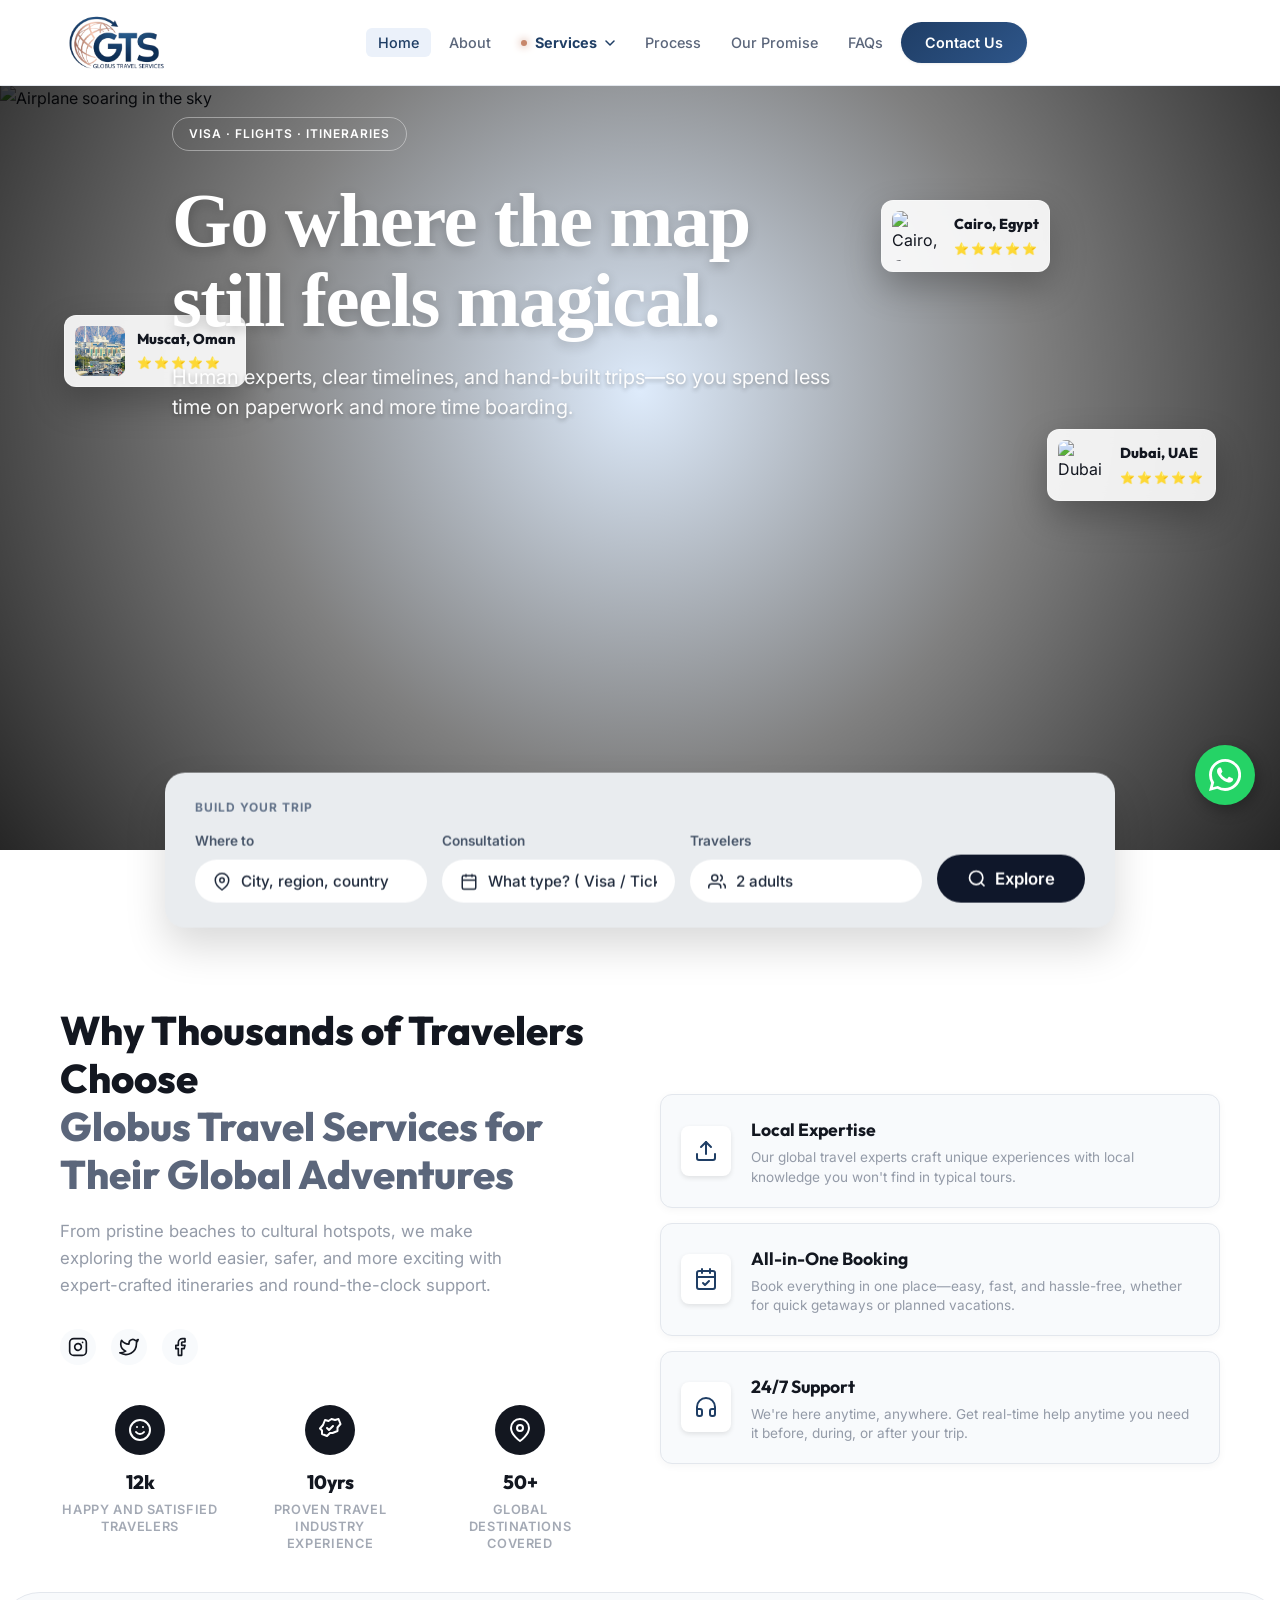
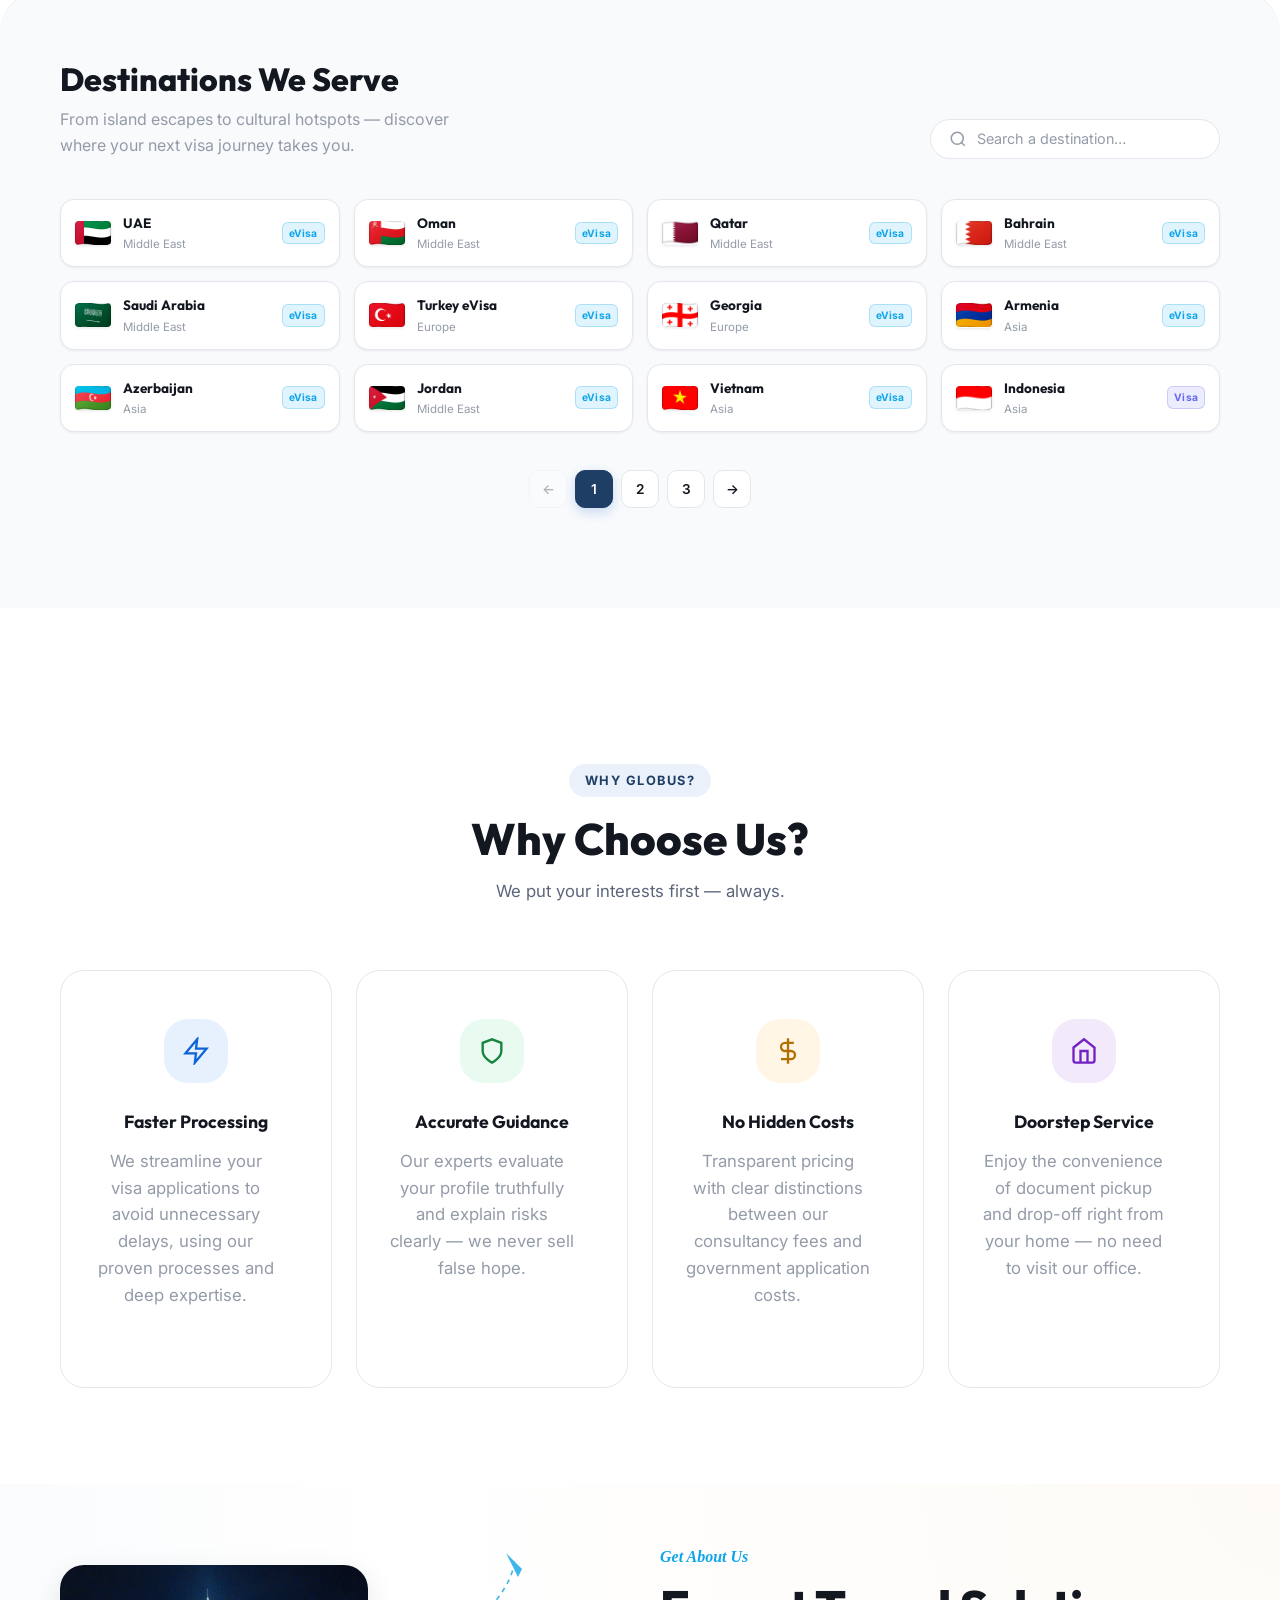
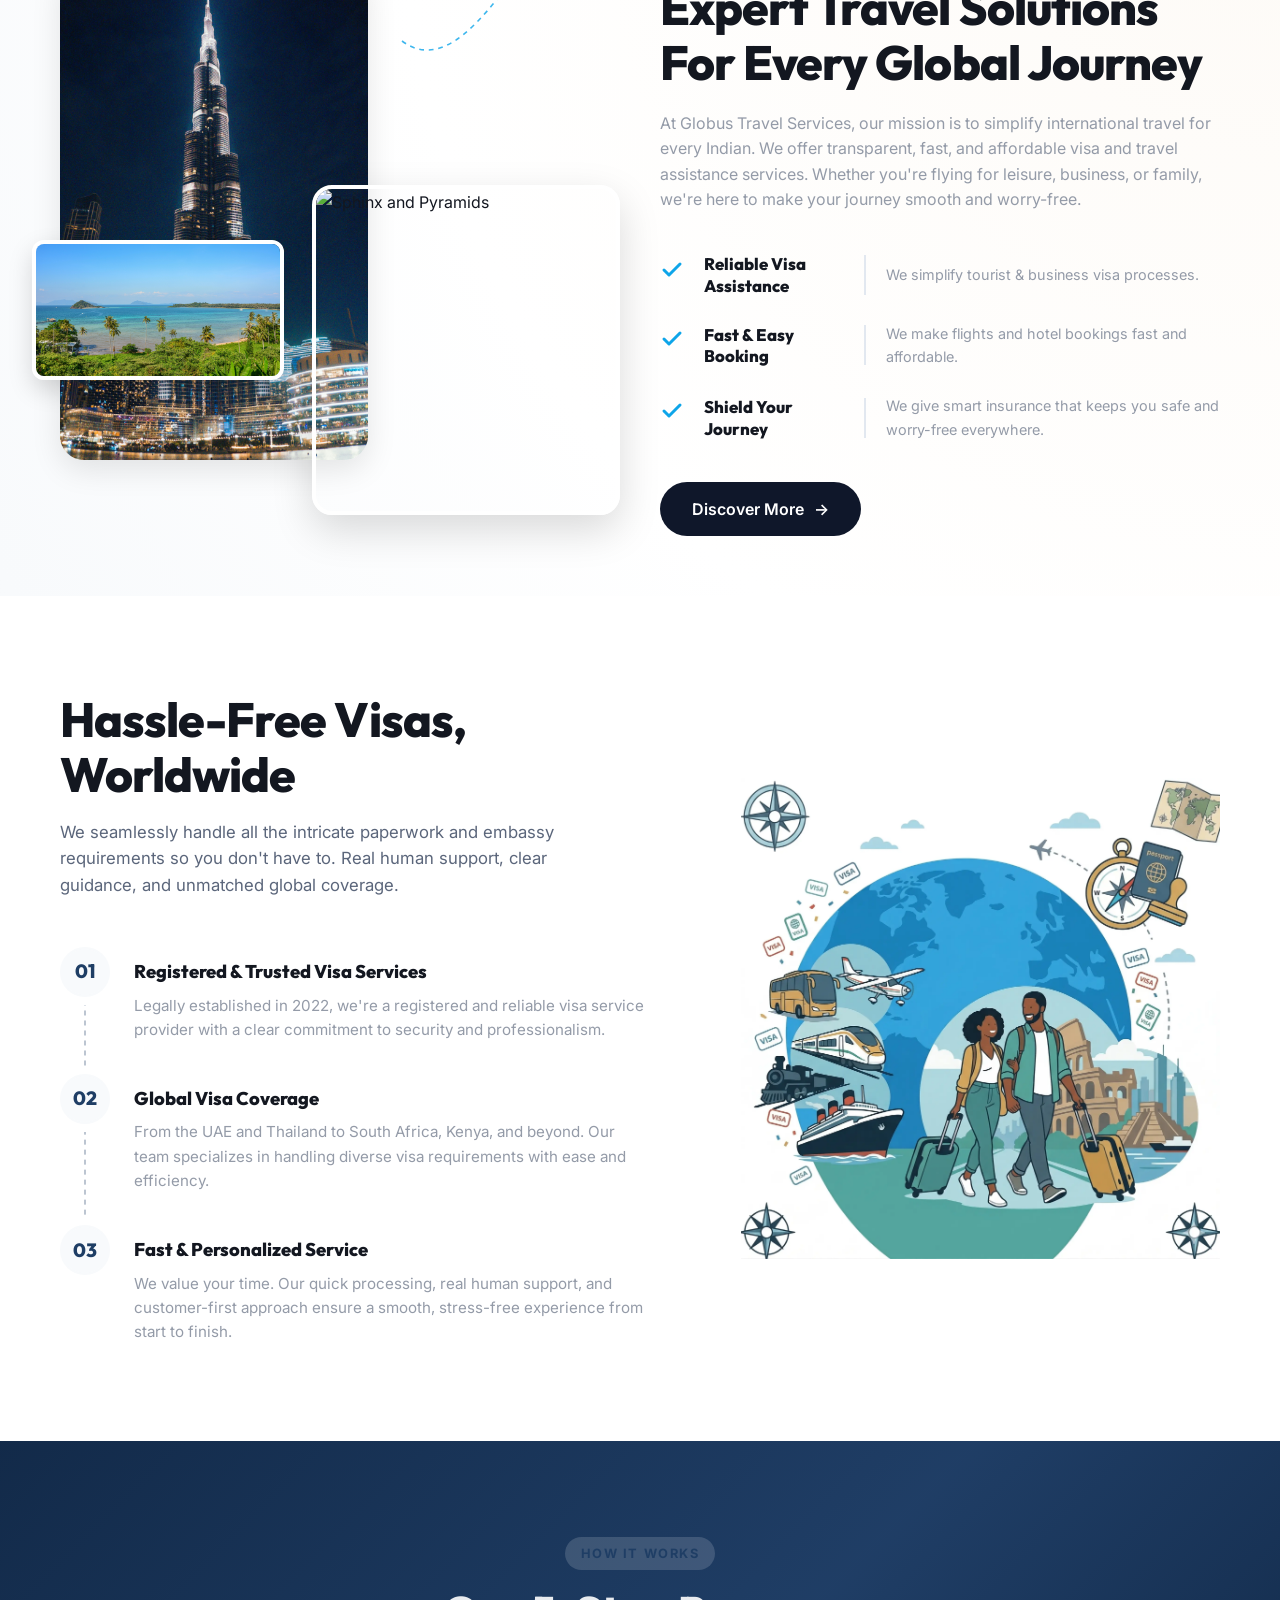
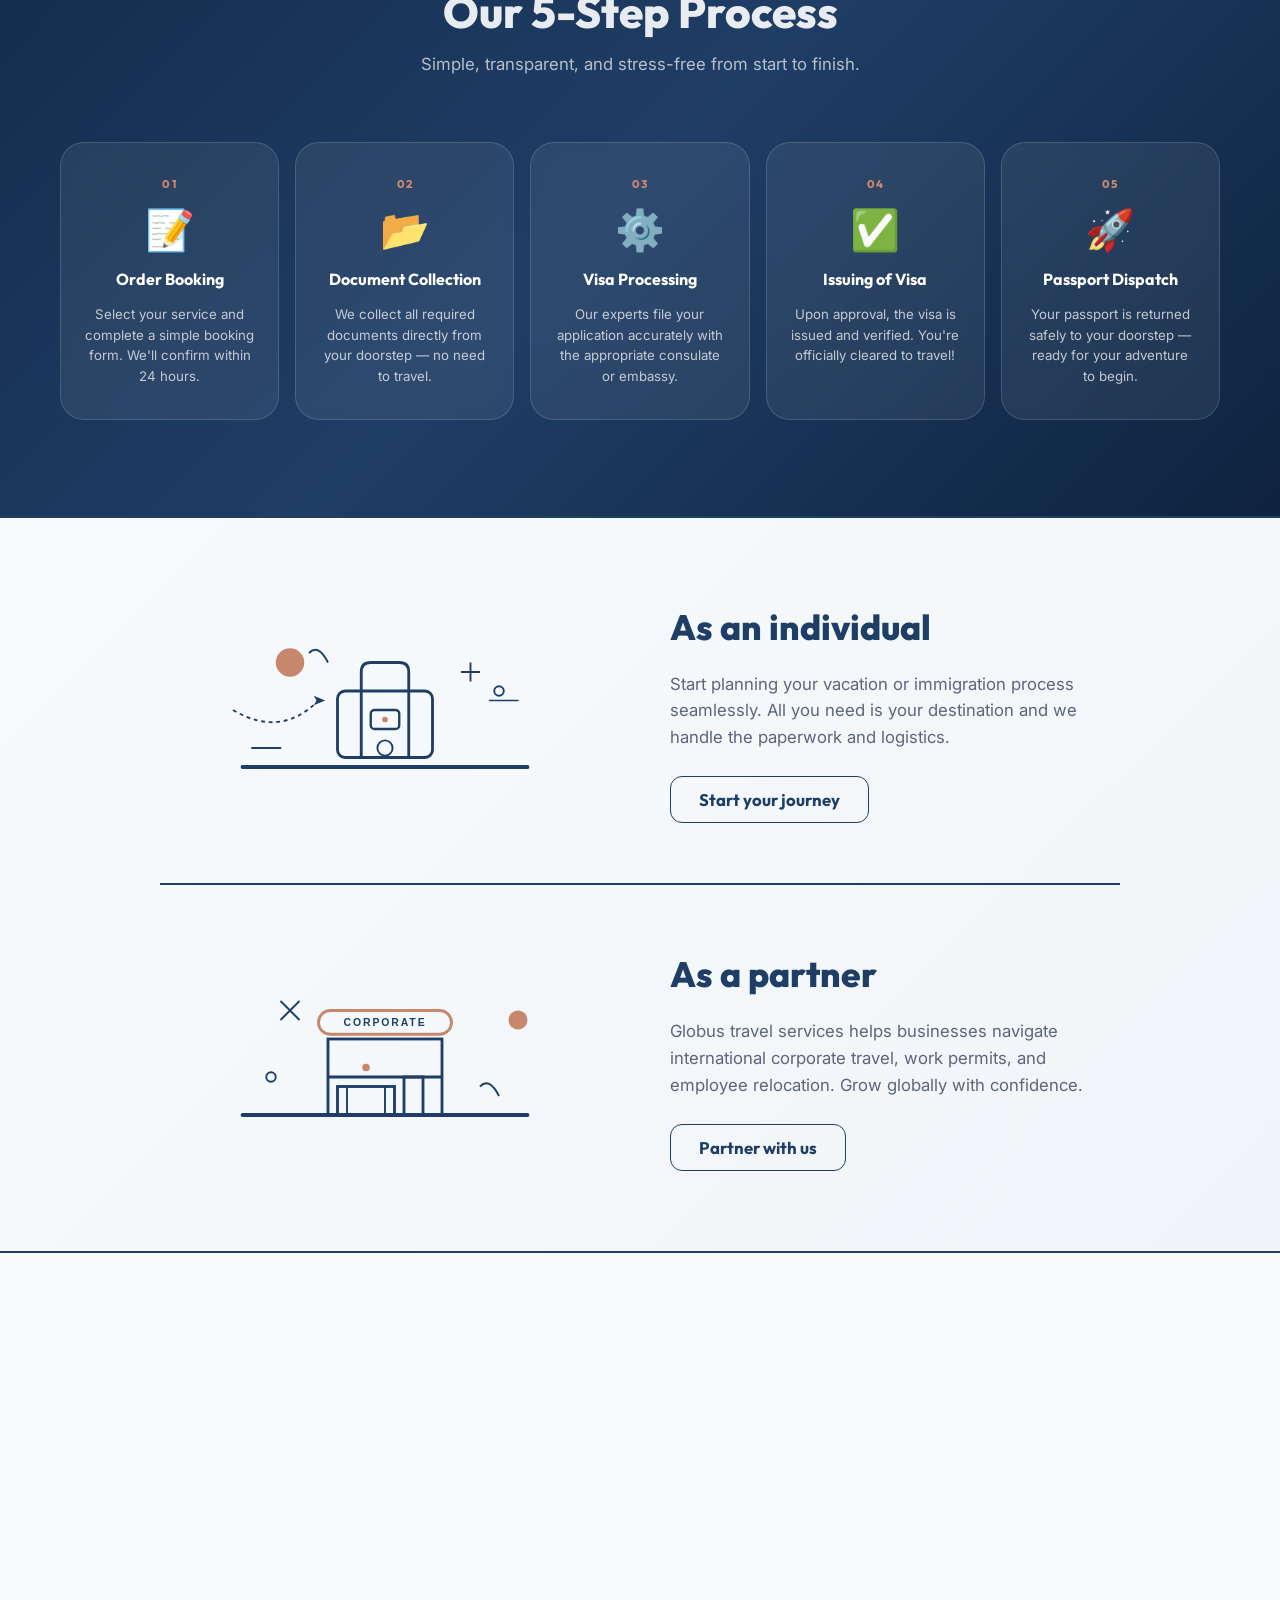
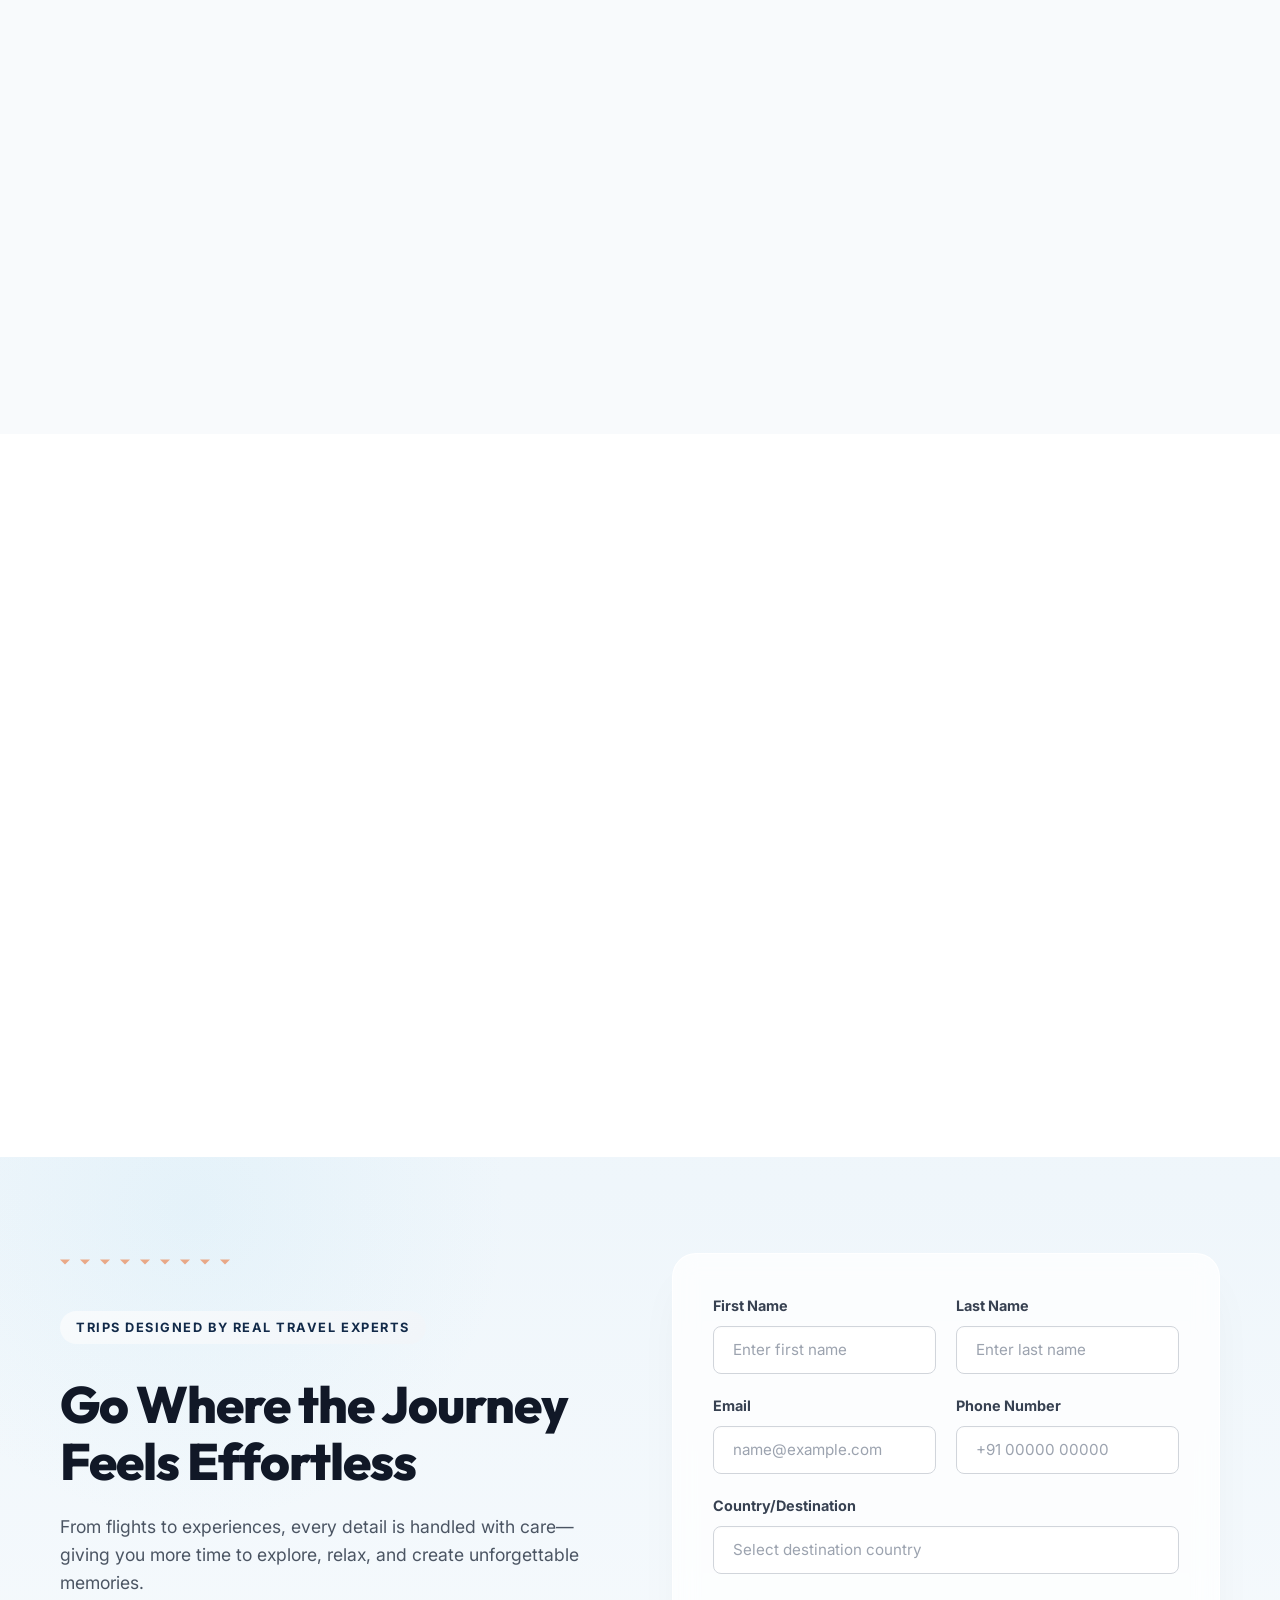
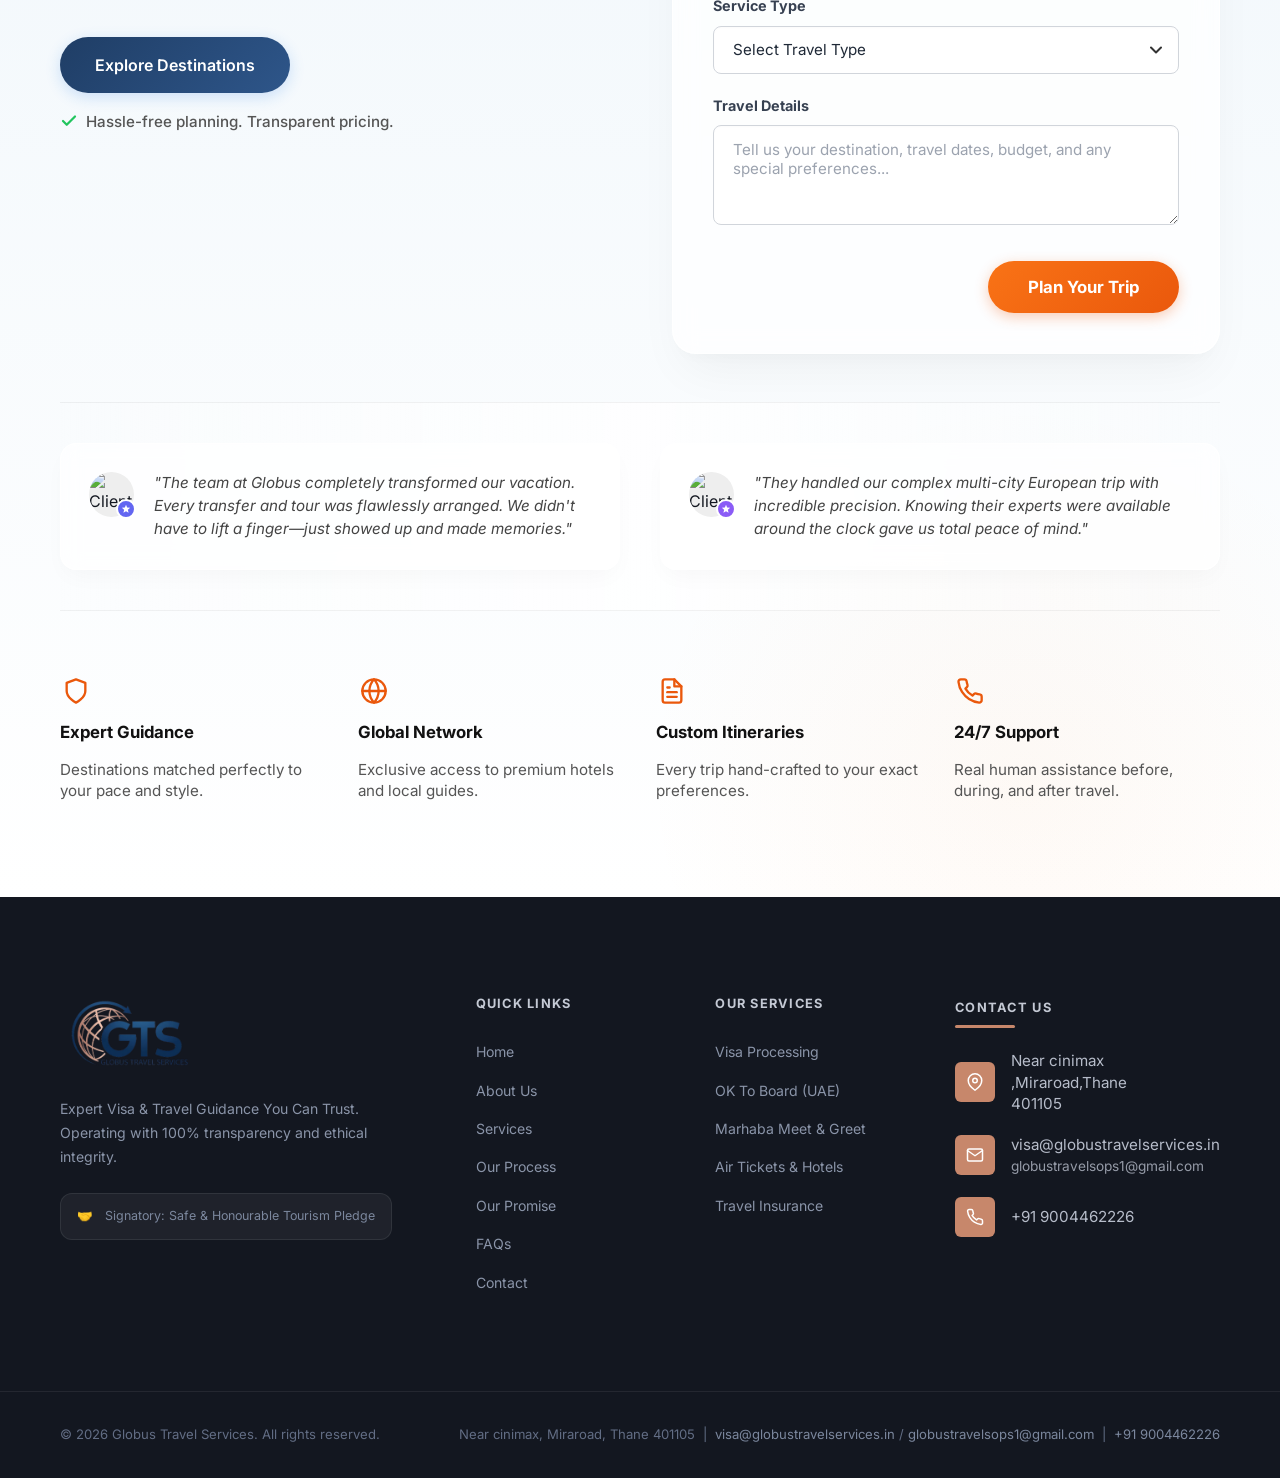
==== commit 4308d422: "Changes make according to teh client draft 2" ====
--- a/index.html
+++ b/index.html
@@ -20,6 +20,61 @@
   <link rel="stylesheet" href="css/destinations.css" />
   <link rel="stylesheet" href="css/about-services.css" />
   <link rel="stylesheet" href="css/forms.css" />
+  <style>
+    /* Contact Widget Styles for Footer */
+    .footer-heading-contact {
+      position: relative;
+      display: inline-block;
+      margin-bottom: 2rem !important;
+    }
+    .footer-heading-contact::after {
+      content: '';
+      position: absolute;
+      left: 0;
+      bottom: -10px;
+      width: 60px;
+      height: 3px;
+      background: var(--clr-accent);
+      border-radius: 2px;
+    }
+    .footer-contact-items {
+      display: flex;
+      flex-direction: column;
+      gap: 1.25rem;
+    }
+    .footer-contact-item {
+      display: flex;
+      align-items: center;
+      gap: 1rem;
+    }
+    .fci-icon-box {
+      width: 40px;
+      height: 40px;
+      background: var(--clr-accent);
+      color: #fff;
+      display: flex;
+      align-items: center;
+      justify-content: center;
+      border-radius: 6px;
+      flex-shrink: 0;
+    }
+    .fci-text {
+      font-size: 0.95rem;
+      line-height: 1.4;
+      color: hsl(220, 15%, 75%);
+    }
+    .fci-text a {
+      color: inherit;
+      text-decoration: none;
+      transition: color 0.2s ease;
+    }
+    .fci-text a:hover {
+      color: #fff;
+    }
+    .footer-contact-group {
+      flex: 2;
+    }
+  </style>
 
   <!-- Favicon placeholder -->
   <link rel="icon"
@@ -144,28 +199,16 @@
               <p>⭐⭐⭐⭐⭐</p>
             </div>
           </div>
-        </div>
-
-        <!-- Social floats -->
-        <div class="social-floats">
-          <a href="#" class="social-btn" aria-label="Share">
-            <svg xmlns="http://www.w3.org/2000/svg" fill="none" viewBox="0 0 24 24" stroke="currentColor">
-              <path stroke-linecap="round" stroke-linejoin="round" stroke-width="2"
-                d="M8.684 13.342C8.886 12.938 9 12.482 9 12c0-.482-.114-.938-.316-1.342m0 2.684a3 3 0 110-2.684m0 2.684l6.632 3.316m-6.632-6l6.632-3.316m0 0a3 3 0 105.367-2.684 3 3 0 00-5.367 2.684zm0 9.316a3 3 0 105.368 2.684 3 3 0 00-5.368-2.684z" />
-            </svg>
-          </a>
-          <a href="#" class="social-btn" aria-label="LinkedIn">
-            <svg xmlns="http://www.w3.org/2000/svg" fill="currentColor" viewBox="0 0 24 24">
-              <path
-                d="M19 0h-14c-2.761 0-5 2.239-5 5v14c0 2.761 2.239 5 5 5h14c2.762 0 5-2.239 5-5v-14c0-2.761-2.238-5-5-5zm-11 19h-3v-11h3v11zm-1.5-12.268c-.966 0-1.75-.79-1.75-1.764s.784-1.764 1.75-1.764 1.75.79 1.75 1.764-.783 1.764-1.75 1.764zm13.5 12.268h-3v-5.604c0-3.368-4-3.113-4 0v5.604h-3v-11h3v1.765c1.396-2.586 7-2.777 7 2.476v6.759z" />
-            </svg>
-          </a>
-          <a href="#" class="social-btn" aria-label="Close">
-            <svg xmlns="http://www.w3.org/2000/svg" fill="none" viewBox="0 0 24 24" stroke="currentColor">
-              <path stroke-linecap="round" stroke-linejoin="round" stroke-width="2" d="M6 18L18 6M6 6l12 12" />
-            </svg>
-          </a>
-        </div>
+          <div class="float-card card-top-right">
+            <img src="img/slides/egypt.jpg" alt="Cairo, Egypt" style="object-fit: cover; aspect-ratio: 16/9;" />
+            <div class="card-info">
+              <h4>Cairo, Egypt</h4>
+              <p>⭐⭐⭐⭐⭐</p>
+            </div>
+          </div>
+        </div>
+
+
 
         <div class="hero-content"
           style="padding-bottom: 100px; text-align: left; max-width: 1000px; margin: 0 auto; width: 100%;">
@@ -1334,51 +1377,30 @@
           </ul>
         </div>
 
-        <div class="footer-links-group footer-dest-group">
-          <h4 class="footer-heading">Destinations We Serve</h4>
-          <div class="footer-dest-grid">
-            <a href="#destinations-section" class="footer-mini-card">
-              <img src="img/flags/us.webp" alt="" class="fmc-flag">
-              <div class="fmc-info">
-                <span class="fmc-name">USA</span>
-                <span class="fmc-tag">Visa</span>
-              </div>
-            </a>
-            <a href="#destinations-section" class="footer-mini-card">
-              <img src="img/flags/gb.webp" alt="" class="fmc-flag">
-              <div class="fmc-info">
-                <span class="fmc-name">UK</span>
-                <span class="fmc-tag">Visa</span>
-              </div>
-            </a>
-            <a href="#destinations-section" class="footer-mini-card">
-              <img src="img/flags/ae.webp" alt="" class="fmc-flag">
-              <div class="fmc-info">
-                <span class="fmc-name">UAE</span>
-                <span class="fmc-tag">eVisa</span>
-              </div>
-            </a>
-            <a href="#destinations-section" class="footer-mini-card">
-              <img src="img/flags/om.webp" alt="" class="fmc-flag">
-              <div class="fmc-info">
-                <span class="fmc-name">Oman</span>
-                <span class="fmc-tag">eVisa</span>
-              </div>
-            </a>
-            <a href="#destinations-section" class="footer-mini-card">
-              <img src="img/flags/sa.webp" alt="" class="fmc-flag">
-              <div class="fmc-info">
-                <span class="fmc-name">Saudi</span>
-                <span class="fmc-tag">eVisa</span>
-              </div>
-            </a>
-            <a href="#destinations-section" class="footer-mini-card">
-              <img src="img/flags/fr.webp" alt="" class="fmc-flag">
-              <div class="fmc-info">
-                <span class="fmc-name">Europe</span>
-                <span class="fmc-tag">Schengen</span>
-              </div>
-            </a>
+        <div class="footer-links-group footer-contact-group">
+          <h4 class="footer-heading footer-heading-contact">Contact Us</h4>
+          <div class="footer-contact-items">
+            <div class="footer-contact-item">
+              <div class="fci-icon-box">
+                <svg width="18" height="18" viewBox="0 0 24 24" fill="none" stroke="currentColor" stroke-width="2" stroke-linecap="round" stroke-linejoin="round"><path d="M21 10c0 7-9 13-9 13s-9-6-9-13a9 9 0 0 1 18 0z"></path><circle cx="12" cy="10" r="3"></circle></svg>
+              </div>
+              <div class="fci-text">Near cinimax<br>,Miraroad,Thane<br>401105</div>
+            </div>
+            <div class="footer-contact-item">
+              <div class="fci-icon-box">
+                <svg width="18" height="18" viewBox="0 0 24 24" fill="none" stroke="currentColor" stroke-width="2" stroke-linecap="round" stroke-linejoin="round"><path d="M4 4h16c1.1 0 2 .9 2 2v12c0 1.1-.9 2-2 2H4c-1.1 0-2-.9-2-2V6c0-1.1.9-2 2-2z"></path><polyline points="22,6 12,13 2,6"></polyline></svg>
+              </div>
+              <div class="fci-text">
+                <a href="mailto:visa@globustravelservices.in">visa@globustravelservices.in</a><br>
+                <a href="mailto:globustravelsops1@gmail.com" style="opacity: 0.8; font-size: 0.9em;">globustravelsops1@gmail.com</a>
+              </div>
+            </div>
+            <div class="footer-contact-item">
+              <div class="fci-icon-box">
+                <svg width="18" height="18" viewBox="0 0 24 24" fill="none" stroke="currentColor" stroke-width="2" stroke-linecap="round" stroke-linejoin="round"><path d="M22 16.92v3a2 2 0 0 1-2.18 2 19.79 19.79 0 0 1-8.63-3.07 19.5 19.5 0 0 1-6-6 19.79 19.79 0 0 1-3.07-8.67A2 2 0 0 1 4.11 2h3a2 2 0 0 1 2 1.72 12.84 12.84 0 0 0 .7 2.81 2 2 0 0 1-.45 2.11L8.09 9.91a16 16 0 0 0 6 6l1.27-1.27a2 2 0 0 1 2.11-.45 12.84 12.84 0 0 0 2.81.7A2 2 0 0 1 22 16.92z"></path></svg>
+              </div>
+              <div class="fci-text"><a href="tel:+919004462226">+91 9004462226</a></div>
+            </div>
           </div>
         </div>
 
@@ -1388,8 +1410,9 @@
       <div class="container footer-bottom-inner">
         <p class="footer-copy">&copy; <span id="footer-year"></span> Globus Travel Services. All rights
           reserved.</p>
-        <p class="footer-legal">Mira Road, Mumbai, Maharashtra 401107 &nbsp;|&nbsp; <a
-            href="mailto:globustravelsops1@gmail.com">globustravelsops1@gmail.com</a></p>
+        <p class="footer-legal">Near cinimax, Miraroad, Thane 401105 &nbsp;|&nbsp; <a
+            href="mailto:visa@globustravelservices.in">visa@globustravelservices.in</a> / <a
+            href="mailto:globustravelsops1@gmail.com">globustravelsops1@gmail.com</a> &nbsp;|&nbsp; <a href="tel:+919004462226">+91 9004462226</a></p>
       </div>
     </div>
   </footer>
--- a/css/main.css
+++ b/css/main.css
@@ -678,10 +678,16 @@
   right: 5%;
   animation: floatCardRight 7s ease-in-out infinite;
 }
+.card-top-right {
+  top: 15%;
+  right: 18%;
+  animation: floatCardTopRight 8s ease-in-out infinite;
+}
 
 @media (max-width: 768px) {
-  .card-left, .card-right {
+  .card-left, .card-right, .card-top-right {
     animation: none;
+    display: none;
   }
   .hero-bg-image {
     min-height: auto;
@@ -698,6 +704,10 @@
 @keyframes floatCardRight {
   0%, 100% { transform: translateY(0) rotate(6deg); }
   50% { transform: translateY(-12px) rotate(10deg); }
+}
+@keyframes floatCardTopRight {
+  0%, 100% { transform: translateY(0) rotate(2deg); }
+  50% { transform: translateY(-10px) rotate(-3deg); }
 }
 
 .hero-content {
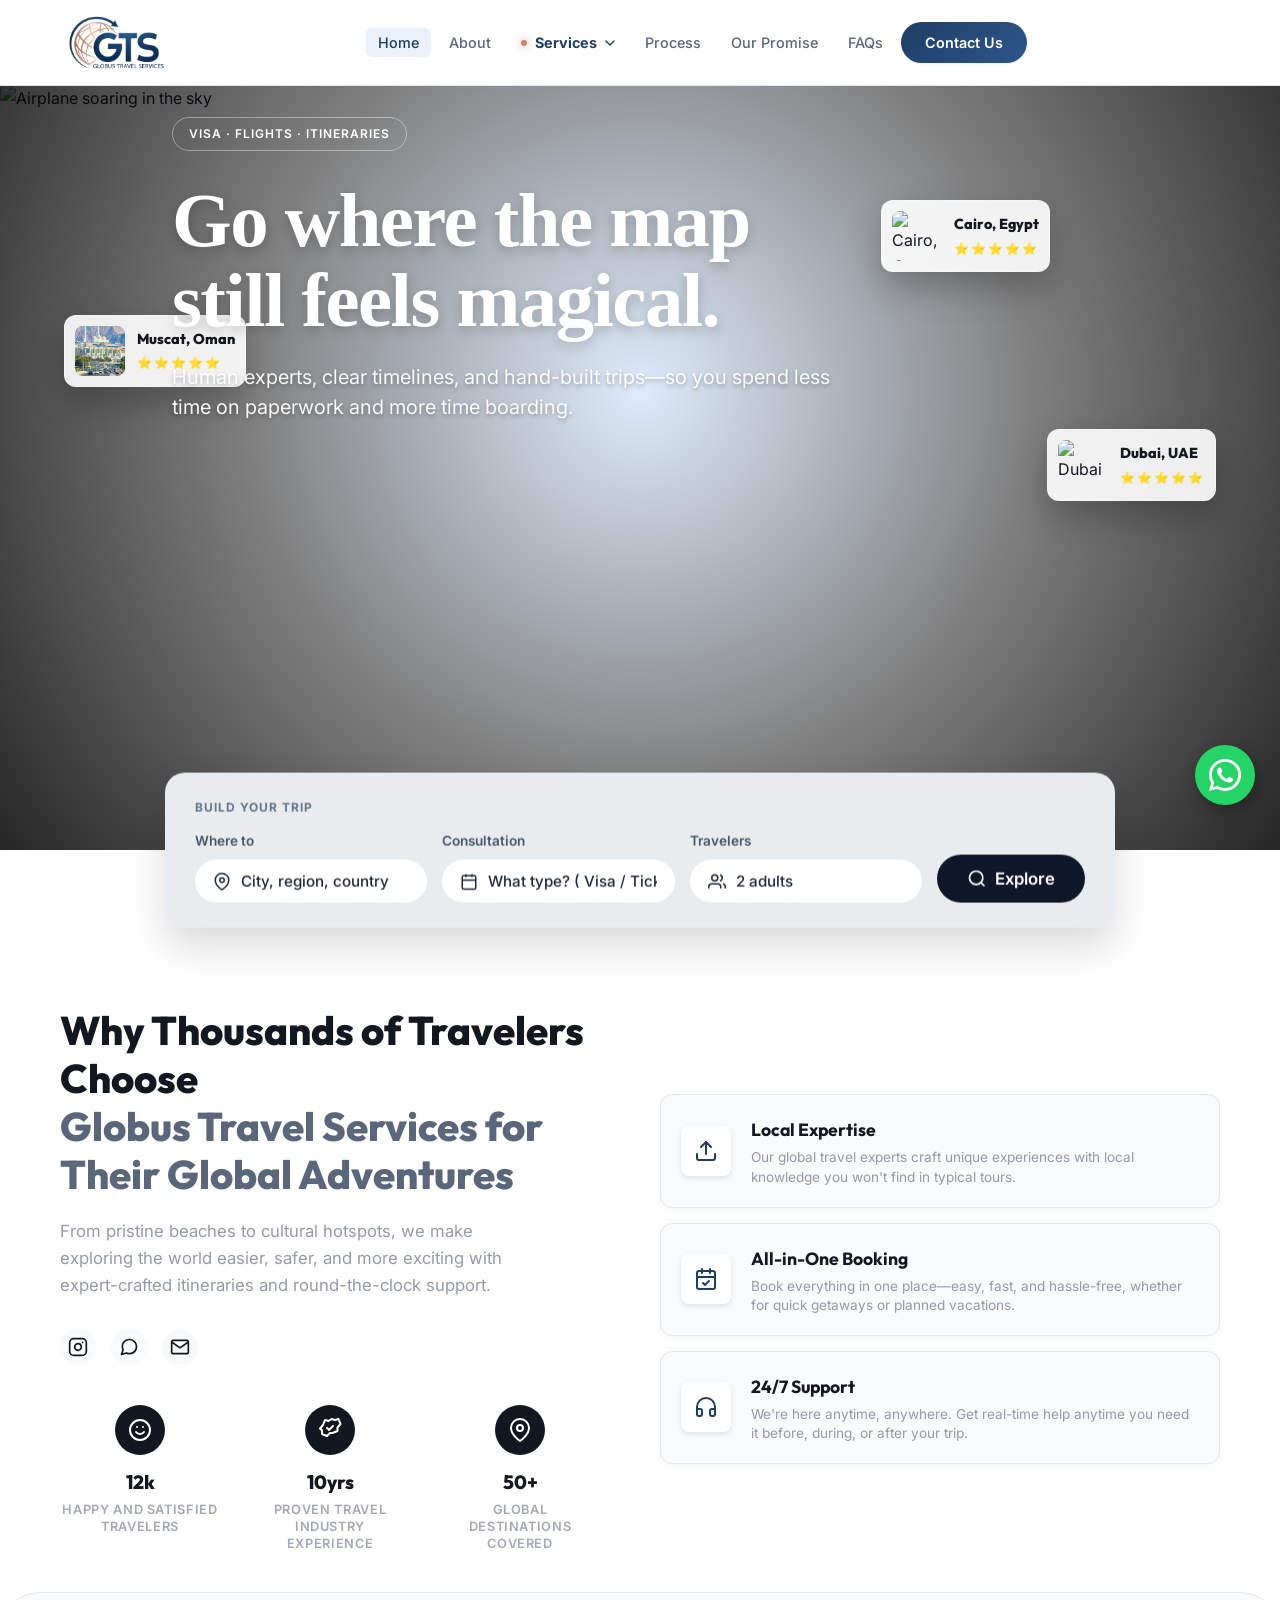
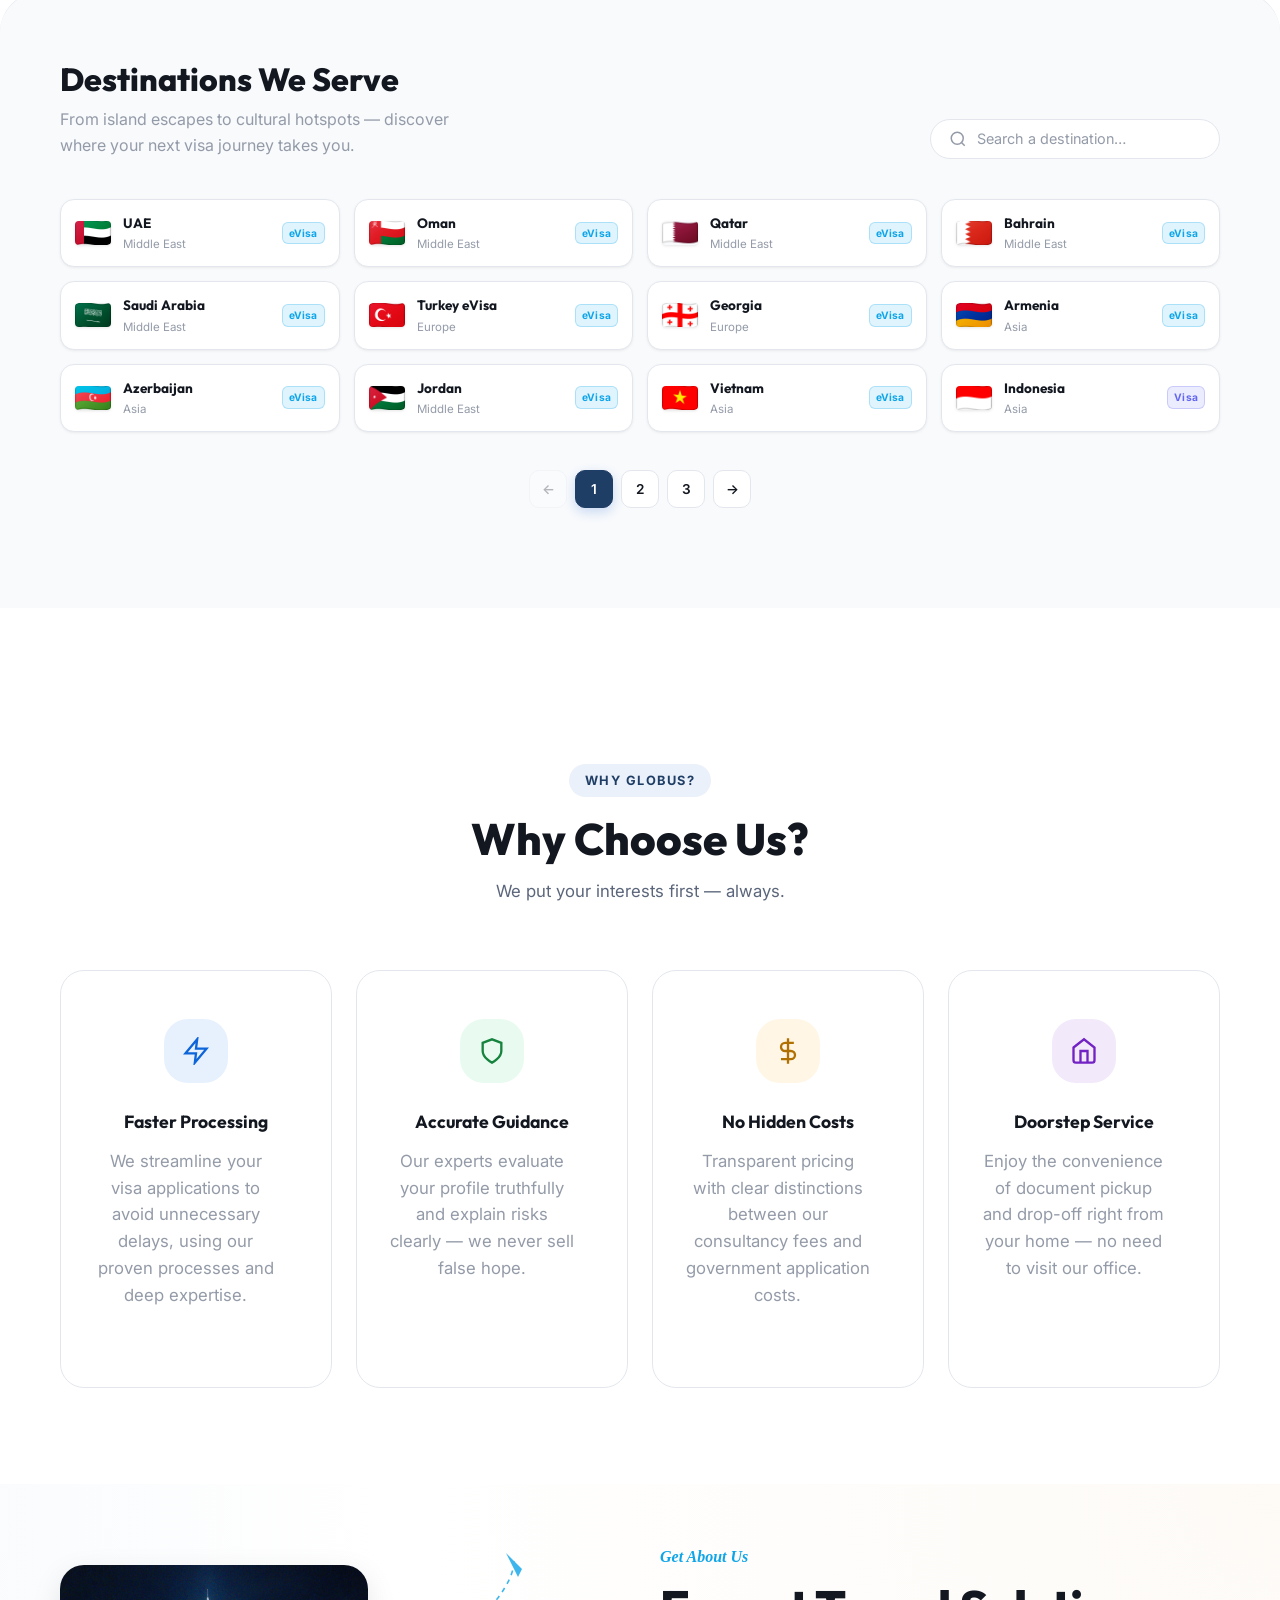
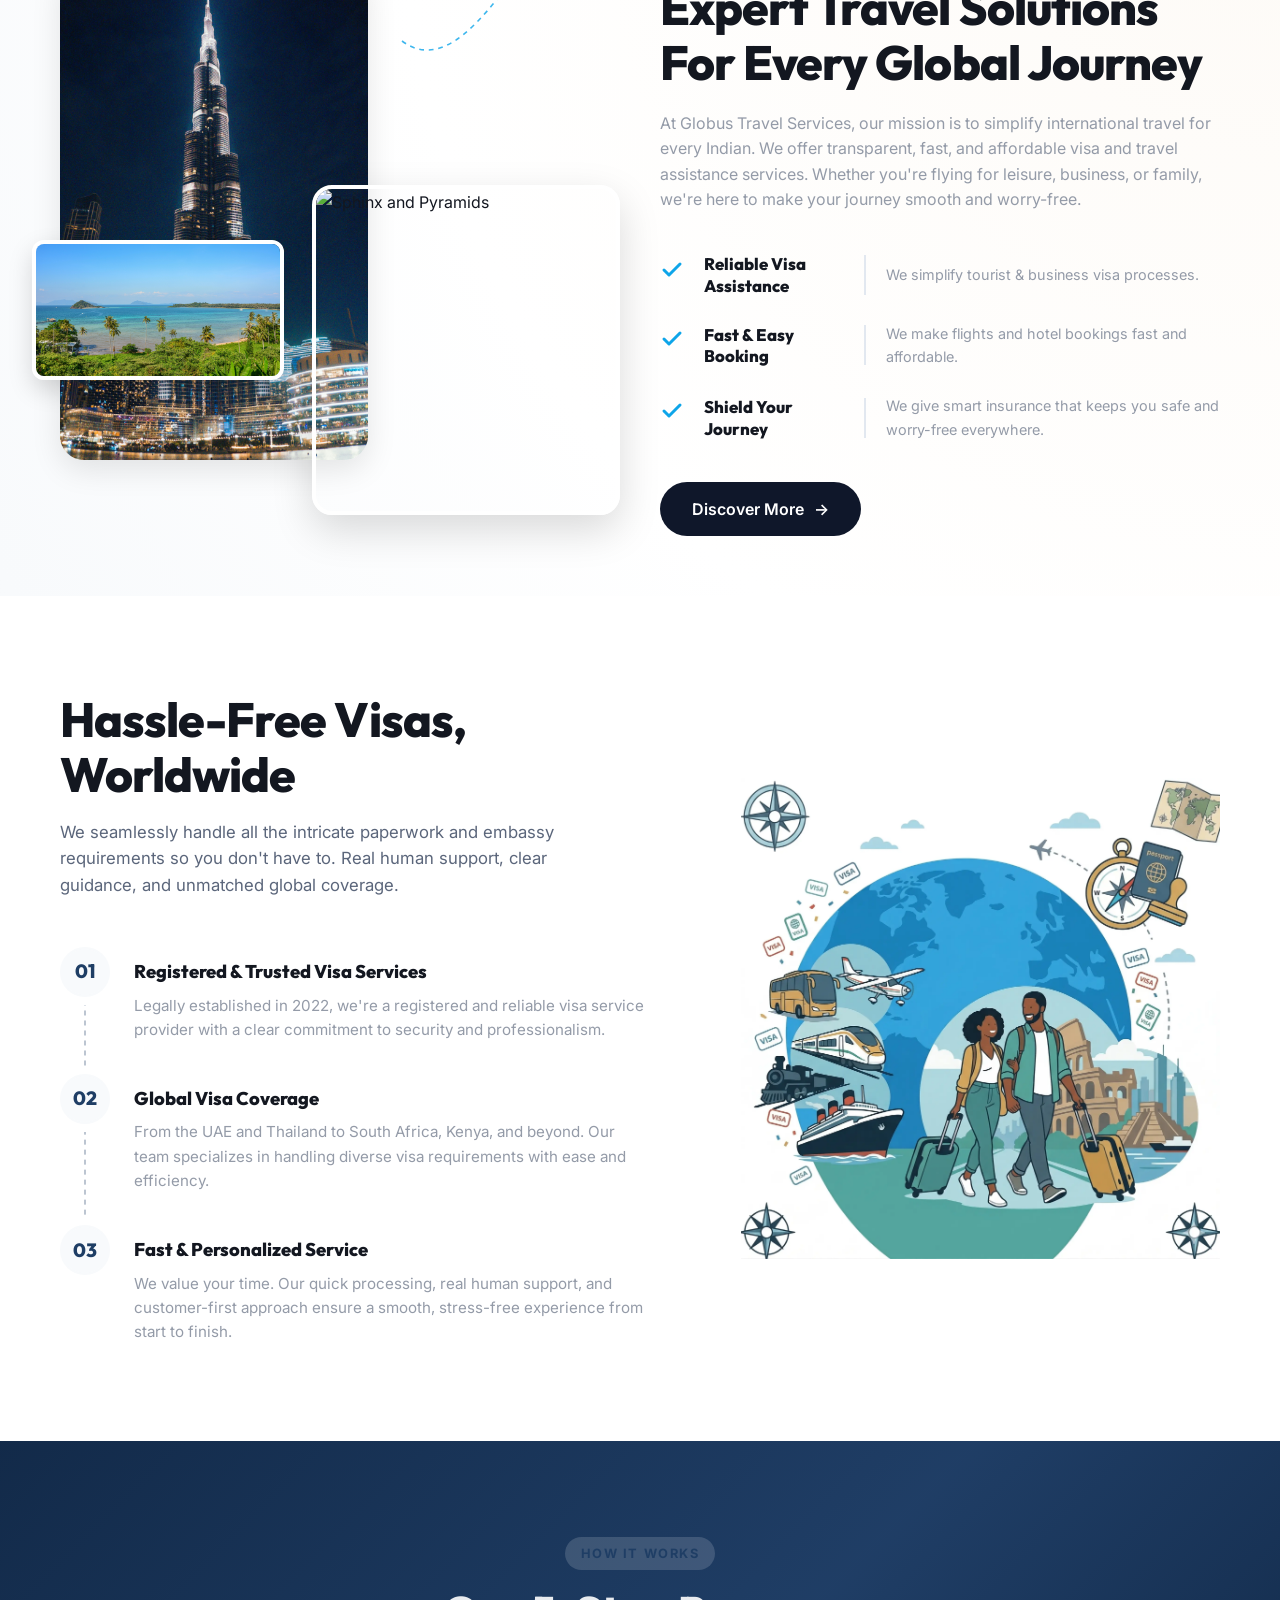
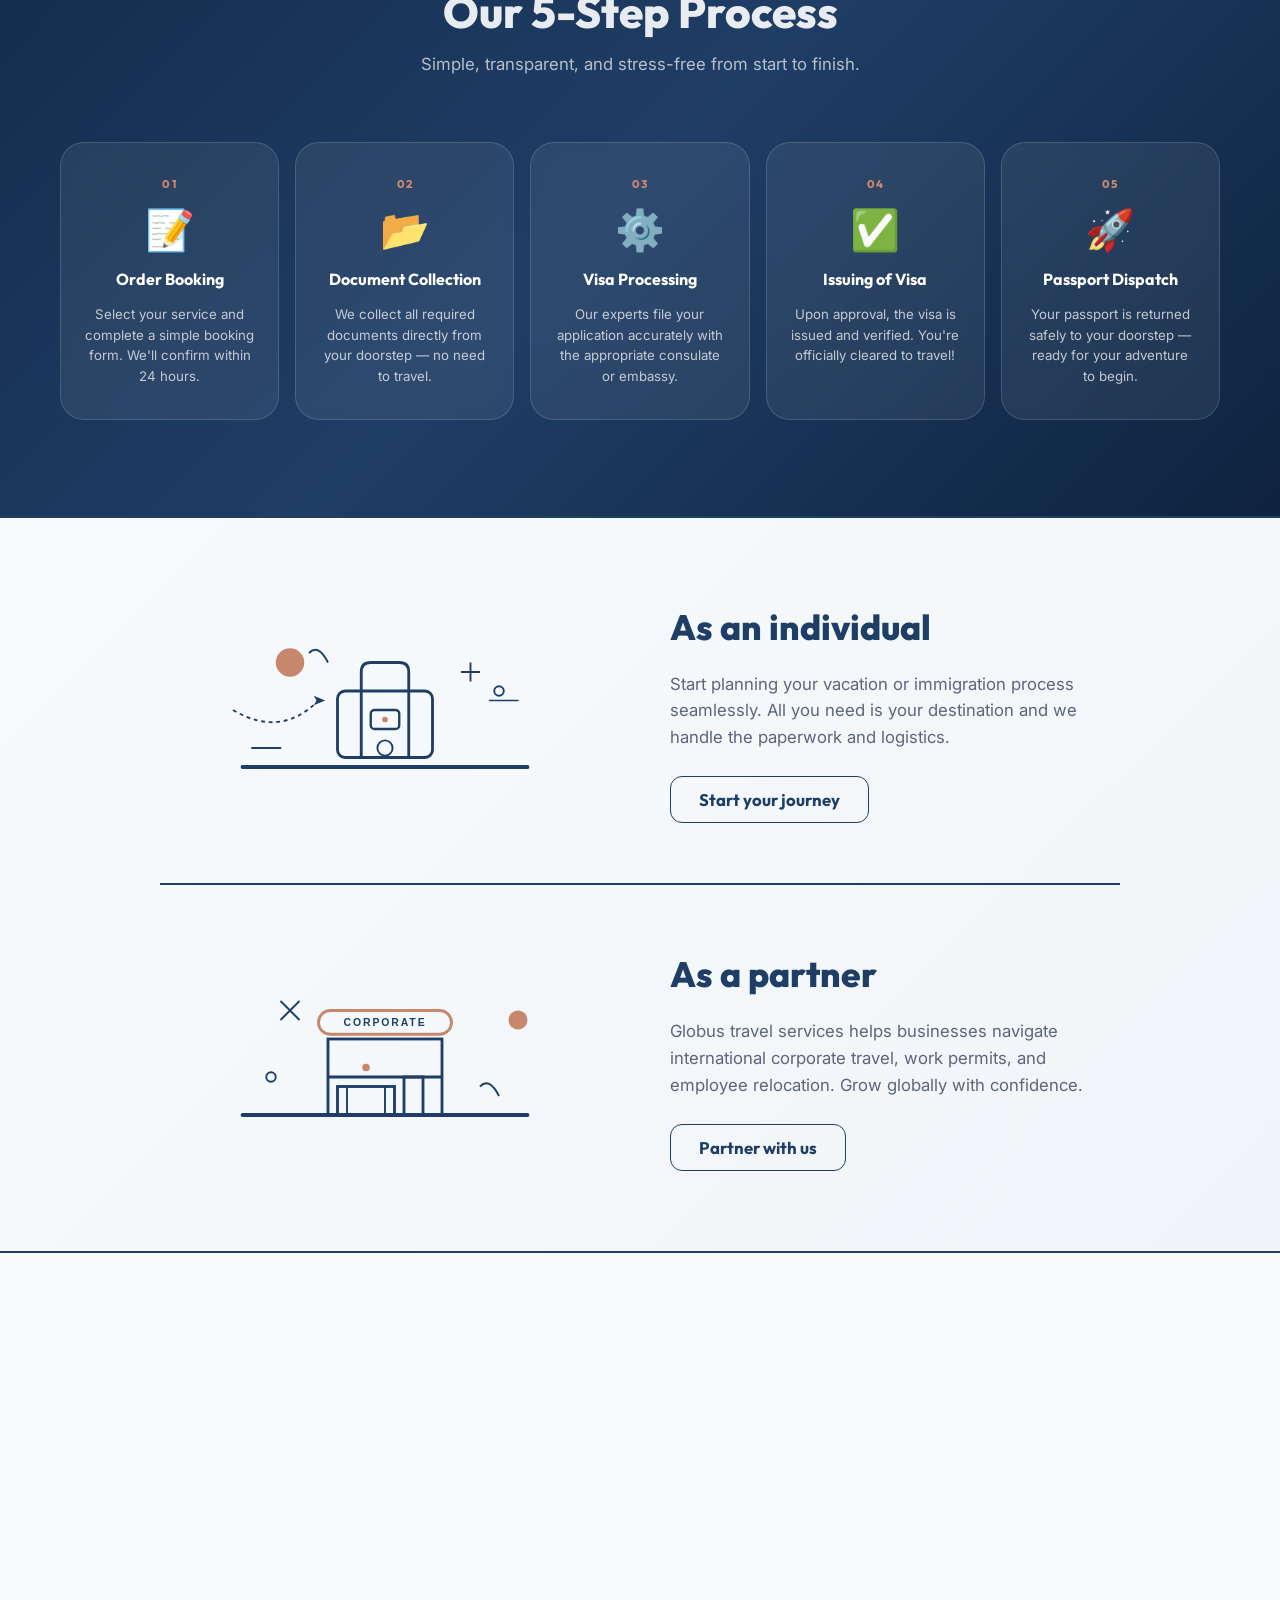
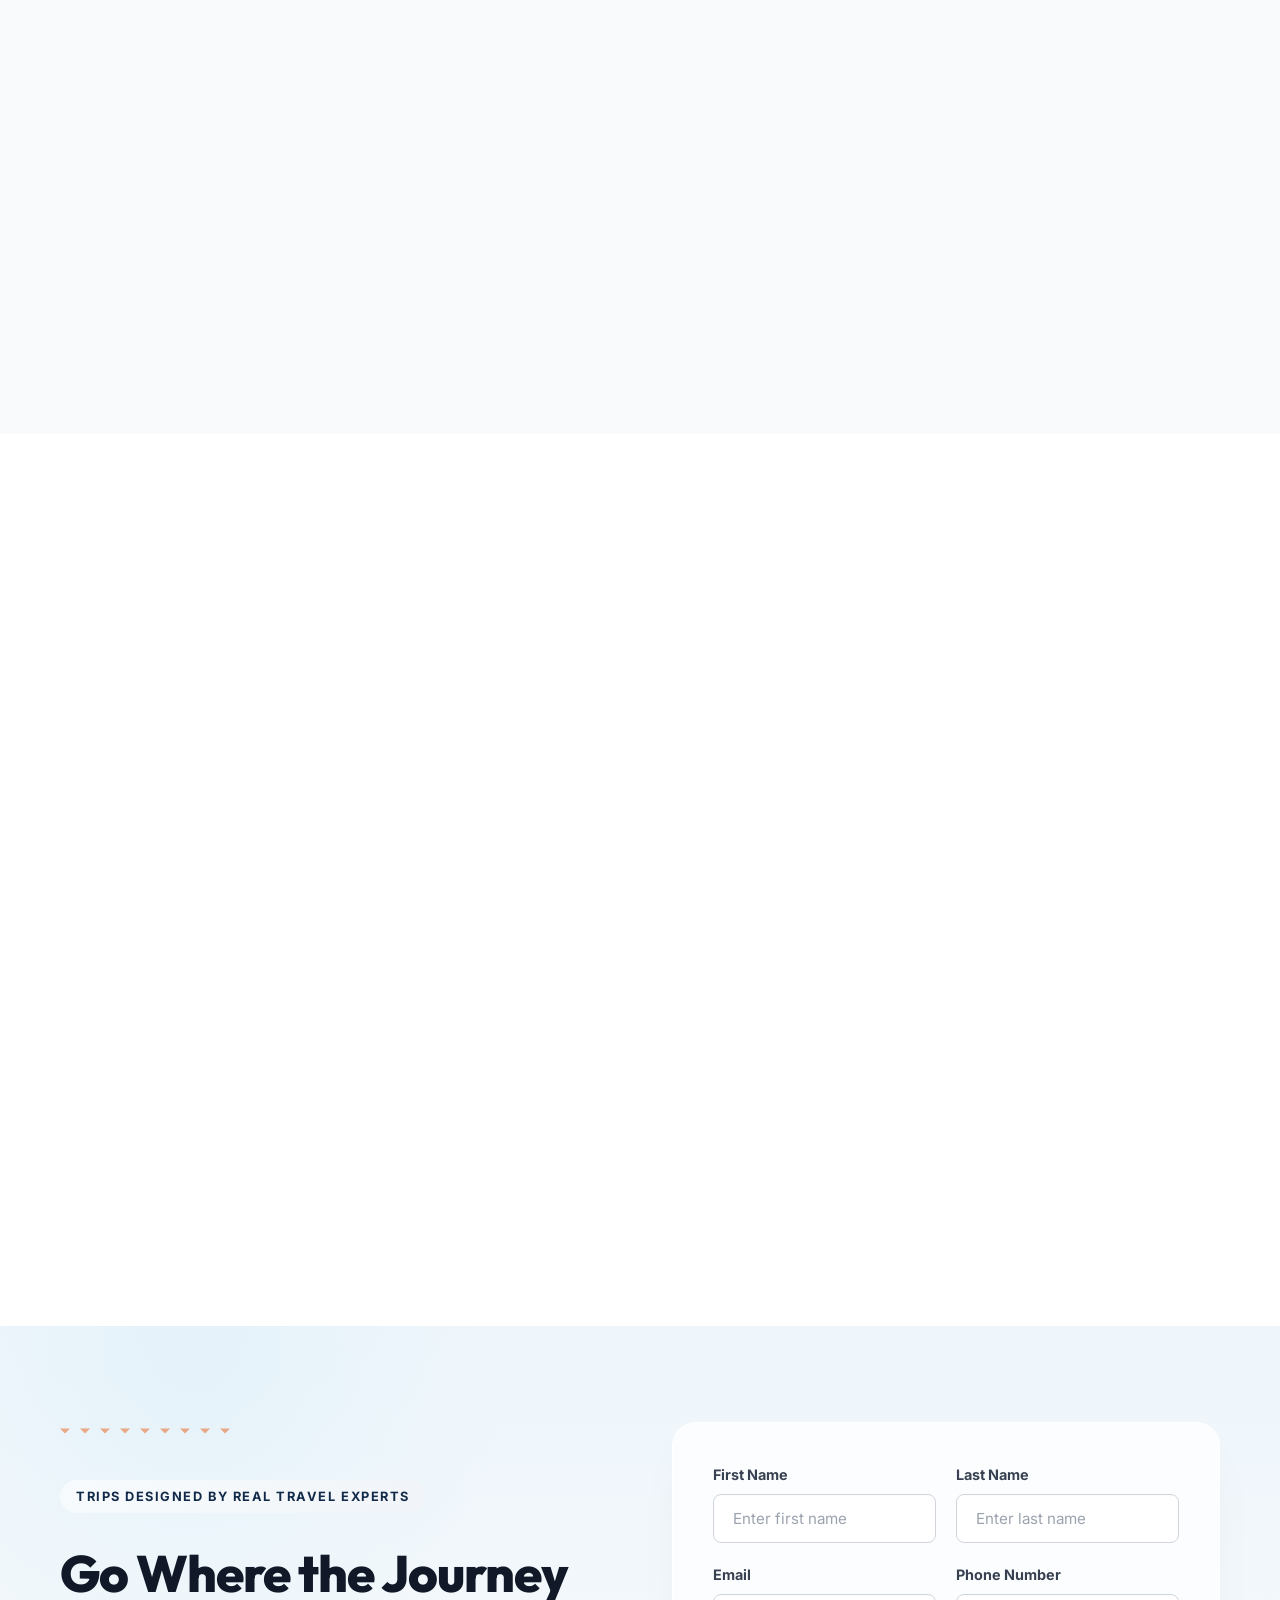
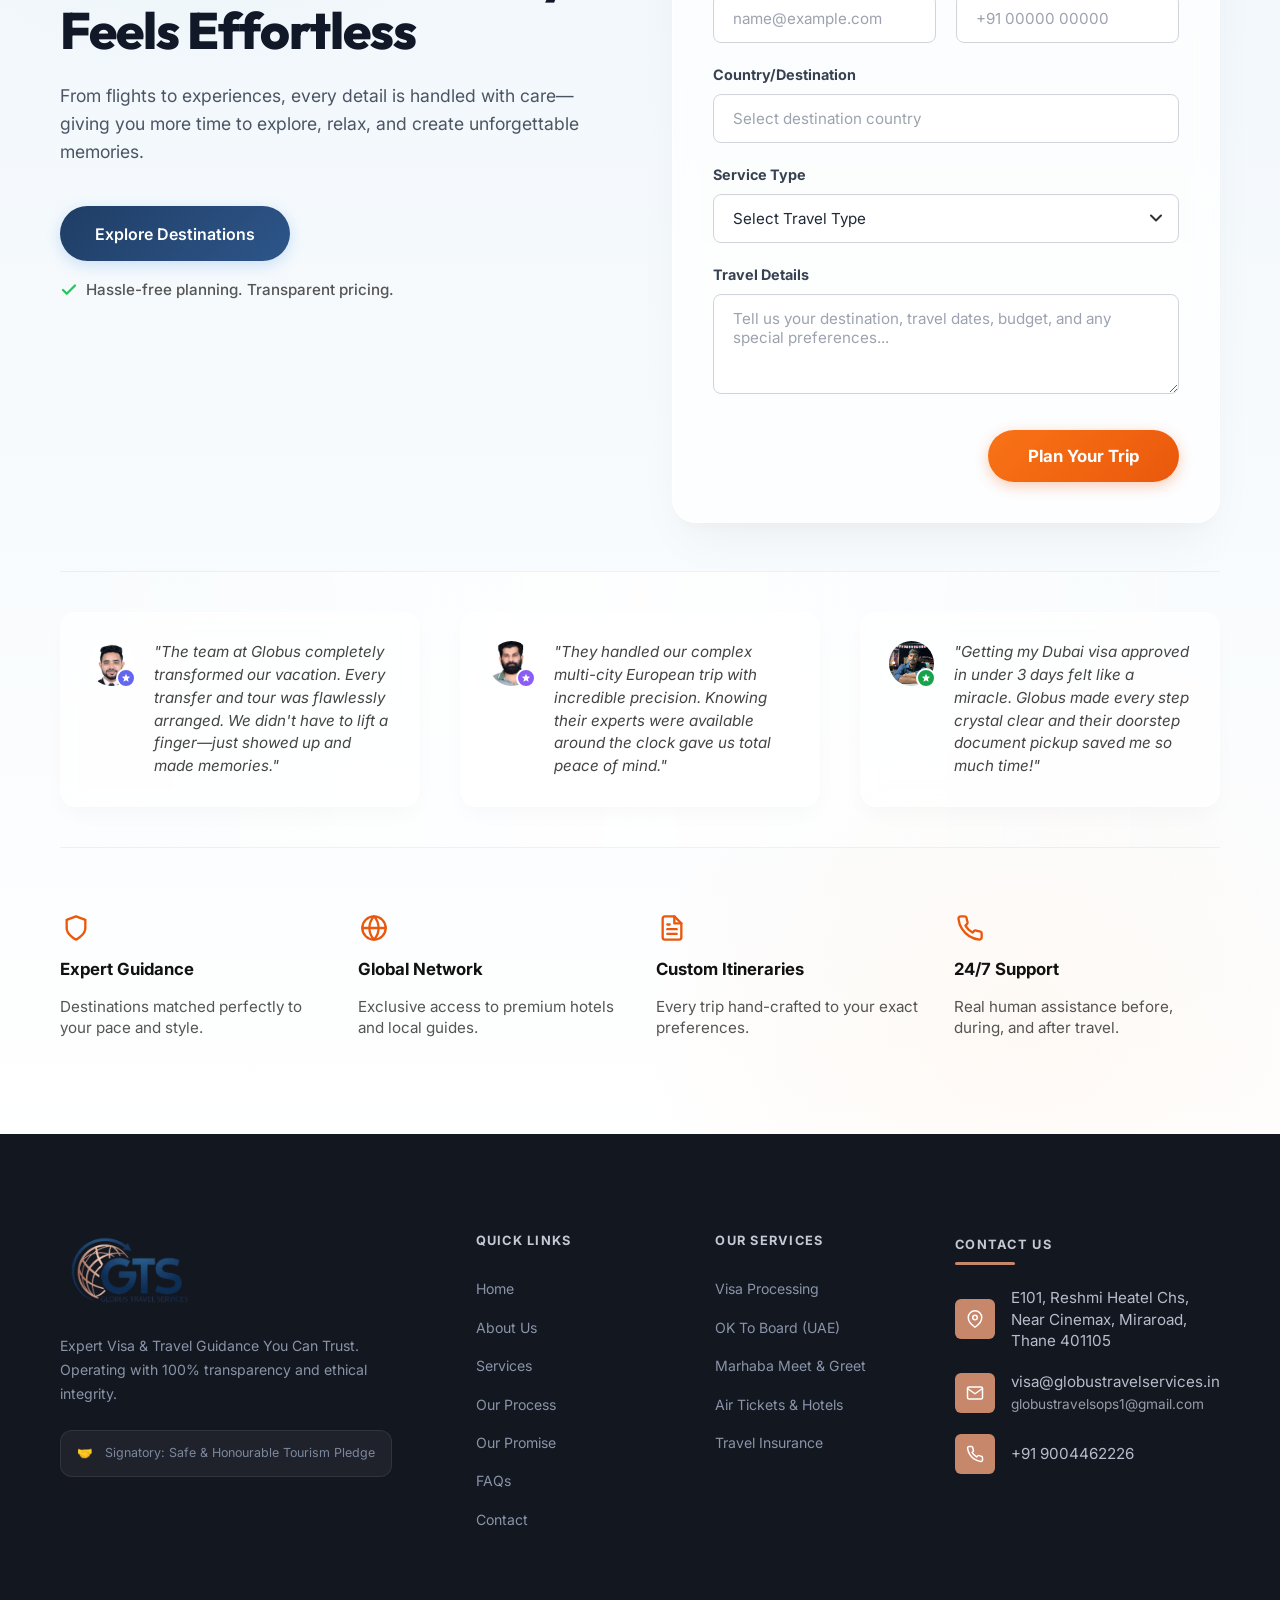
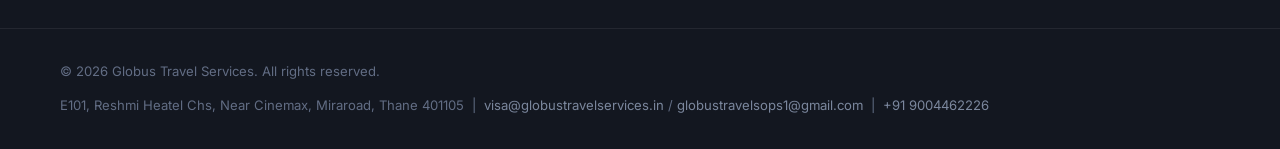
==== commit 53c33e95: "Changes made as per client" ====
--- a/index.html
+++ b/index.html
@@ -27,6 +27,7 @@
       display: inline-block;
       margin-bottom: 2rem !important;
     }
+
     .footer-heading-contact::after {
       content: '';
       position: absolute;
@@ -37,16 +38,19 @@
       background: var(--clr-accent);
       border-radius: 2px;
     }
+
     .footer-contact-items {
       display: flex;
       flex-direction: column;
       gap: 1.25rem;
     }
+
     .footer-contact-item {
       display: flex;
       align-items: center;
       gap: 1rem;
     }
+
     .fci-icon-box {
       width: 40px;
       height: 40px;
@@ -58,19 +62,23 @@
       border-radius: 6px;
       flex-shrink: 0;
     }
+
     .fci-text {
       font-size: 0.95rem;
       line-height: 1.4;
       color: hsl(220, 15%, 75%);
     }
+
     .fci-text a {
       color: inherit;
       text-decoration: none;
       transition: color 0.2s ease;
     }
+
     .fci-text a:hover {
       color: #fff;
     }
+
     .footer-contact-group {
       flex: 2;
     }
@@ -99,7 +107,7 @@
         <!-- Desktop Nav Links -->
         <ul class="nav-links" role="list">
           <li><a href="#hero" class="nav-link active" aria-current="page">Home</a></li>
-          <li><a href="#about" class="nav-link">About</a></li>
+          <li><a href="#feature" class="nav-link">About</a></li>
           <li class="nav-item dropdown">
             <button class="nav-link dropdown-toggle nav-highlight" aria-expanded="false" aria-haspopup="true">
               Services <svg class="dropdown-caret" width="10" height="6" viewBox="0 0 10 6" fill="none"
@@ -138,7 +146,7 @@
       <div id="mobile-menu" class="mobile-menu" role="dialog" aria-label="Mobile navigation" aria-hidden="true">
         <ul class="mobile-nav-links" role="list">
           <li><a href="#hero" class="nav-link" onclick="closeMobileMenu()">Home</a></li>
-          <li><a href="#about" class="nav-link" onclick="closeMobileMenu()">About</a></li>
+          <li><a href="#feature" class="nav-link" onclick="closeMobileMenu()">About</a></li>
           <li class="mobile-dropdown">
             <button class="nav-link mobile-dropdown-toggle nav-highlight" aria-expanded="false">
               Services <svg class="dropdown-caret" width="10" height="6" viewBox="0 0 10 6" fill="none"
@@ -374,7 +382,8 @@
           </p>
 
           <div class="social-icons">
-            <a href="#" aria-label="Instagram">
+            <a href="https://www.instagram.com/" target="_blank" rel="noopener noreferrer"
+              aria-label="Follow us on Instagram">
               <svg xmlns="http://www.w3.org/2000/svg" width="20" height="20" viewBox="0 0 24 24" fill="none"
                 stroke="currentColor" stroke-width="2" stroke-linecap="round" stroke-linejoin="round">
                 <rect x="2" y="2" width="20" height="20" rx="5" ry="5"></rect>
@@ -382,18 +391,20 @@
                 <line x1="17.5" y1="6.5" x2="17.51" y2="6.5"></line>
               </svg>
             </a>
-            <a href="#" aria-label="Twitter">
+            <a href="https://wa.me/919004462226" target="_blank" rel="noopener noreferrer"
+              aria-label="Chat with us on WhatsApp">
               <svg xmlns="http://www.w3.org/2000/svg" width="20" height="20" viewBox="0 0 24 24" fill="none"
                 stroke="currentColor" stroke-width="2" stroke-linecap="round" stroke-linejoin="round">
                 <path
-                  d="M23 3a10.9 10.9 0 0 1-3.14 1.53 4.48 4.48 0 0 0-7.86 3v1A10.66 10.66 0 0 1 3 4s-4 9 5 13a11.64 11.64 0 0 1-7 2c9 5 20 0 20-11.5a4.5 4.5 0 0 0-.08-.83A7.72 7.72 0 0 0 23 3z">
+                  d="M21 11.5a8.38 8.38 0 0 1-.9 3.8 8.5 8.5 0 0 1-7.6 4.7 8.38 8.38 0 0 1-3.8-.9L3 21l1.9-5.7a8.38 8.38 0 0 1-.9-3.8 8.5 8.5 0 0 1 4.7-7.6 8.38 8.38 0 0 1 3.8-.9h.5a8.48 8.48 0 0 1 8 8v.5z">
                 </path>
               </svg>
             </a>
-            <a href="#" aria-label="Facebook">
+            <a href="mailto:visa@globustravelservices.in" aria-label="Email us">
               <svg xmlns="http://www.w3.org/2000/svg" width="20" height="20" viewBox="0 0 24 24" fill="none"
                 stroke="currentColor" stroke-width="2" stroke-linecap="round" stroke-linejoin="round">
-                <path d="M18 2h-3a5 5 0 0 0-5 5v3H7v4h3v8h4v-8h3l1-4h-4V7a1 1 0 0 1 1-1h3z"></path>
+                <path d="M4 4h16c1.1 0 2 .9 2 2v12c0 1.1-.9 2-2 2H4c-1.1 0-2-.9-2-2V6c0-1.1.9-2 2-2z"></path>
+                <polyline points="22,6 12,13 2,6"></polyline>
               </svg>
             </a>
           </div>
@@ -790,7 +801,7 @@
             </div>
           </div>
 
-          <a href="#" class="btn-discover">Discover More <span aria-hidden="true">&rarr;</span></a>
+          <a href="#contact" class="btn-discover">Discover More <span aria-hidden="true">&rarr;</span></a>
         </div>
       </div>
     </section>
@@ -1063,6 +1074,8 @@
       </div>
     </section>
 
+    <!-- ===== MEET THE TEAM ===== -->
+
     <!-- ===== SECTION 7: FAQs ===== -->
     <section id="faq" class="faq-section section-pad" aria-labelledby="faq-heading">
       <div class="container">
@@ -1073,55 +1086,95 @@
         </div>
         <div class="faq-list" role="list">
 
+          <!-- FAQ 1 -->
           <div class="faq-item" role="listitem">
             <button class="faq-question" aria-expanded="false" aria-controls="faq-answer-1" id="faq-btn-1">
-              <span>How much is the Schengen visa fee?</span>
+              <span>How long does visa processing take from Mumbai?</span>
               <span class="faq-icon" aria-hidden="true">+</span>
             </button>
             <div class="faq-answer" id="faq-answer-1" role="region" aria-labelledby="faq-btn-1" hidden>
-              <p>For short-term visas (Tourism, Business, Transit), the fee is typically:</p>
-              <ul>
-                <li><strong>Adults:</strong> ₹7,100 (80 Euro) or ₹8,200 (90 Euro) depending on current exchange rates
-                </li>
-                <li><strong>Children (6–12 years):</strong> ₹3,600</li>
-                <li><strong>Children (below 6):</strong> Free</li>
-              </ul>
-            </div>
-          </div>
-
+              <p>Visa processing time from Mumbai varies by country. Tourist visas for destinations like Dubai and
+                Southeast Asia are typically approved within <strong>2–5 working days</strong>. Schengen and UK visas
+                may take <strong>10–15 working days</strong> due to embassy appointment availability. As your trusted
+                Mumbai visa agent, Globus Travel Services ensures your application is filed accurately and on time to
+                avoid unnecessary delays.</p>
+            </div>
+          </div>
+
+          <!-- FAQ 2 -->
           <div class="faq-item" role="listitem">
             <button class="faq-question" aria-expanded="false" aria-controls="faq-answer-2" id="faq-btn-2">
-              <span>How much bank balance is required for a Singapore tourist visa?</span>
+              <span>What documents are required for a tourist visa from India?</span>
               <span class="faq-icon" aria-hidden="true">+</span>
             </button>
             <div class="faq-answer" id="faq-answer-2" role="region" aria-labelledby="faq-btn-2" hidden>
-              <p>For a 1-week trip, the minimum average bank balance requirement is approximately <strong>₹50,000 per
-                  person</strong>.</p>
-            </div>
-          </div>
-
+              <p>While requirements differ by country, most tourist visa applications from India require a <strong>valid
+                  passport</strong> (minimum 6 months validity), recent passport-size photographs, confirmed flight
+                itinerary, hotel booking, bank statements for the last 3–6 months, and an employment or business proof.
+                Our visa consultants in Miraroad, Mumbai will prepare and review your complete document checklist before
+                submission.</p>
+            </div>
+          </div>
+
+          <!-- FAQ 3 -->
           <div class="faq-item" role="listitem">
             <button class="faq-question" aria-expanded="false" aria-controls="faq-answer-3" id="faq-btn-3">
-              <span>What is the cost of a Dubai single entry tourist visa?</span>
+              <span>What is the cost of a Dubai tourist visa for Indian passport holders?</span>
               <span class="faq-icon" aria-hidden="true">+</span>
             </button>
             <div class="faq-answer" id="faq-answer-3" role="region" aria-labelledby="faq-btn-3" hidden>
-              <p>
-                <strong>30-day single entry:</strong> Approximately ₹7,300<br />
-                <strong>60-day single entry:</strong> Approximately ₹12,000
-              </p>
-            </div>
-          </div>
-
+              <p>Dubai tourist visa fees for Indian passport holders are approximately:</p>
+              <ul>
+                <li><strong>30-day single entry:</strong> ₹7,000 – ₹8,500 (including service charges)</li>
+                <li><strong>60-day single entry:</strong> ₹11,500 – ₹13,500</li>
+                <li><strong>Multi-entry 90-day:</strong> ₹18,000 – ₹22,000</li>
+              </ul>
+              <p>Fees may vary based on exchange rates. Contact Globus Travel Services for the latest Dubai visa price
+                from Mumbai.</p>
+            </div>
+          </div>
+
+          <!-- FAQ 4 -->
           <div class="faq-item" role="listitem">
             <button class="faq-question" aria-expanded="false" aria-controls="faq-answer-4" id="faq-btn-4">
-              <span>Do you guarantee visa approval?</span>
+              <span>Can you help me book cheap international flight tickets from Mumbai?</span>
               <span class="faq-icon" aria-hidden="true">+</span>
             </button>
             <div class="faq-answer" id="faq-answer-4" role="region" aria-labelledby="faq-btn-4" hidden>
-              <p>No — and that's a good thing. Any agent claiming 100% approval is being dishonest. Visa decisions rest
-                solely with foreign governments. We provide honest profile assessments and the best possible application
-                to maximize your chances.</p>
+              <p>Yes! Globus Travel Services offers competitive pricing on both domestic and international flight ticket
+                bookings from Mumbai. We have access to multiple airline inventories and can find you the best fares for
+                destinations like Dubai, UK, Europe, Southeast Asia, and more. Contact us early — <strong>booking 4–8
+                  weeks in advance</strong> typically offers the best prices on cheap flight tickets from Mumbai.</p>
+            </div>
+          </div>
+
+          <!-- FAQ 5 -->
+          <div class="faq-item" role="listitem">
+            <button class="faq-question" aria-expanded="false" aria-controls="faq-answer-5" id="faq-btn-5">
+              <span>How much bank balance is needed for a Schengen visa from India?</span>
+              <span class="faq-icon" aria-hidden="true">+</span>
+            </button>
+            <div class="faq-answer" id="faq-answer-5" role="region" aria-labelledby="faq-btn-5" hidden>
+              <p>Most Schengen embassies recommend a minimum of <strong>€50–€100 per day</strong> of your planned stay
+                in your bank account. For a 10-day trip, that is approximately <strong>₹45,000–₹90,000</strong>. Funds
+                should ideally be maintained consistently for the last 3–6 months and supported by updated bank
+                statements. Our Schengen visa consultants in Mumbai guide you to present your financial documents in the
+                strongest possible format.</p>
+            </div>
+          </div>
+
+          <!-- FAQ 6 -->
+          <div class="faq-item" role="listitem">
+            <button class="faq-question" aria-expanded="false" aria-controls="faq-answer-6" id="faq-btn-6">
+              <span>Do you guarantee visa approval or 100% success?</span>
+              <span class="faq-icon" aria-hidden="true">+</span>
+            </button>
+            <div class="faq-answer" id="faq-answer-6" role="region" aria-labelledby="faq-btn-6" hidden>
+              <p>No — and we are proud of that honesty. Any visa agent in Mumbai claiming "100% guaranteed visa
+                approval" is misleading you. Final visa decisions rest entirely with the respective foreign embassies
+                and governments. What we <strong>do guarantee</strong> is an accurate application, complete
+                documentation, honest profile assessment, and dedicated support throughout the process — giving you the
+                strongest possible chance of approval.</p>
             </div>
           </div>
 
@@ -1155,7 +1208,7 @@
             </p>
 
             <div style="display: flex; align-items: center; gap: 1rem; margin-top: 1rem; flex-wrap: wrap;">
-              <a href="#services" class="btn-modern-dark"
+              <a href="#destinations-section" class="btn-modern-dark"
                 style="background: var(--gradient-primary); margin-top: 0; box-shadow: 0 4px 15px rgba(31, 120, 229, 0.2);">Explore
                 Destinations</a>
               <span
@@ -1244,7 +1297,7 @@
         <div class="contact-modern-testimonials travel-testimonials">
           <div class="cmod-testimonial">
             <div class="cmod-test-avatar-wrapper">
-              <img src="https://i.pravatar.cc/100?img=33" alt="Client Avatar" class="cmod-test-avatar" />
+              <img src="img/man1.jpeg" alt="Happy client" class="cmod-test-avatar" />
               <div class="cmod-test-badge badge-blue">
                 <svg viewBox="0 0 24 24" fill="white" width="10" height="10">
                   <path d="M12 17.27L18.18 21l-1.64-7.03L22 9.24l-7.19-.61L12 2 9.19 8.63 2 9.24l5.46 4.73L5.82 21z" />
@@ -1259,7 +1312,7 @@
 
           <div class="cmod-testimonial">
             <div class="cmod-test-avatar-wrapper">
-              <img src="https://i.pravatar.cc/100?img=44" alt="Client Avatar" class="cmod-test-avatar" />
+              <img src="img/man2.jpeg" alt="Happy client" class="cmod-test-avatar" />
               <div class="cmod-test-badge badge-purple">
                 <svg viewBox="0 0 24 24" fill="white" width="10" height="10">
                   <path d="M12 17.27L18.18 21l-1.64-7.03L22 9.24l-7.19-.61L12 2 9.19 8.63 2 9.24l5.46 4.73L5.82 21z" />
@@ -1269,6 +1322,21 @@
             <p class="cmod-test-text">
               "They handled our complex multi-city European trip with incredible precision. Knowing their experts were
               available around the clock gave us total peace of mind."
+            </p>
+          </div>
+
+          <div class="cmod-testimonial">
+            <div class="cmod-test-avatar-wrapper">
+              <img src="img/man3.png" alt="Happy client" class="cmod-test-avatar" />
+              <div class="cmod-test-badge" style="background: #16a34a;">
+                <svg viewBox="0 0 24 24" fill="white" width="10" height="10">
+                  <path d="M12 17.27L18.18 21l-1.64-7.03L22 9.24l-7.19-.61L12 2 9.19 8.63 2 9.24l5.46 4.73L5.82 21z" />
+                </svg>
+              </div>
+            </div>
+            <p class="cmod-test-text">
+              "Getting my Dubai visa approved in under 3 days felt like a miracle. Globus made every step crystal clear
+              and their doorstep document pickup saved me so much time!"
             </p>
           </div>
         </div>
@@ -1357,7 +1425,7 @@
           <h4 class="footer-heading">Quick Links</h4>
           <ul class="footer-links" role="list">
             <li><a href="#hero">Home</a></li>
-            <li><a href="#about">About Us</a></li>
+            <li><a href="#feature">About Us</a></li>
             <li><button class="footer-btn" onclick="openModal('leadPopup')">Services</button></li>
             <li><a href="#process">Our Process</a></li>
             <li><a href="#promise">Our Promise</a></li>
@@ -1382,22 +1450,36 @@
           <div class="footer-contact-items">
             <div class="footer-contact-item">
               <div class="fci-icon-box">
-                <svg width="18" height="18" viewBox="0 0 24 24" fill="none" stroke="currentColor" stroke-width="2" stroke-linecap="round" stroke-linejoin="round"><path d="M21 10c0 7-9 13-9 13s-9-6-9-13a9 9 0 0 1 18 0z"></path><circle cx="12" cy="10" r="3"></circle></svg>
-              </div>
-              <div class="fci-text">Near cinimax<br>,Miraroad,Thane<br>401105</div>
+                <svg width="18" height="18" viewBox="0 0 24 24" fill="none" stroke="currentColor" stroke-width="2"
+                  stroke-linecap="round" stroke-linejoin="round">
+                  <path d="M21 10c0 7-9 13-9 13s-9-6-9-13a9 9 0 0 1 18 0z"></path>
+                  <circle cx="12" cy="10" r="3"></circle>
+                </svg>
+              </div>
+              <div class="fci-text">E101, Reshmi Heatel Chs,<br>Near Cinemax, Miraroad,<br>Thane 401105</div>
             </div>
             <div class="footer-contact-item">
               <div class="fci-icon-box">
-                <svg width="18" height="18" viewBox="0 0 24 24" fill="none" stroke="currentColor" stroke-width="2" stroke-linecap="round" stroke-linejoin="round"><path d="M4 4h16c1.1 0 2 .9 2 2v12c0 1.1-.9 2-2 2H4c-1.1 0-2-.9-2-2V6c0-1.1.9-2 2-2z"></path><polyline points="22,6 12,13 2,6"></polyline></svg>
+                <svg width="18" height="18" viewBox="0 0 24 24" fill="none" stroke="currentColor" stroke-width="2"
+                  stroke-linecap="round" stroke-linejoin="round">
+                  <path d="M4 4h16c1.1 0 2 .9 2 2v12c0 1.1-.9 2-2 2H4c-1.1 0-2-.9-2-2V6c0-1.1.9-2 2-2z"></path>
+                  <polyline points="22,6 12,13 2,6"></polyline>
+                </svg>
               </div>
               <div class="fci-text">
                 <a href="mailto:visa@globustravelservices.in">visa@globustravelservices.in</a><br>
-                <a href="mailto:globustravelsops1@gmail.com" style="opacity: 0.8; font-size: 0.9em;">globustravelsops1@gmail.com</a>
+                <a href="mailto:globustravelsops1@gmail.com"
+                  style="opacity: 0.8; font-size: 0.9em;">globustravelsops1@gmail.com</a>
               </div>
             </div>
             <div class="footer-contact-item">
               <div class="fci-icon-box">
-                <svg width="18" height="18" viewBox="0 0 24 24" fill="none" stroke="currentColor" stroke-width="2" stroke-linecap="round" stroke-linejoin="round"><path d="M22 16.92v3a2 2 0 0 1-2.18 2 19.79 19.79 0 0 1-8.63-3.07 19.5 19.5 0 0 1-6-6 19.79 19.79 0 0 1-3.07-8.67A2 2 0 0 1 4.11 2h3a2 2 0 0 1 2 1.72 12.84 12.84 0 0 0 .7 2.81 2 2 0 0 1-.45 2.11L8.09 9.91a16 16 0 0 0 6 6l1.27-1.27a2 2 0 0 1 2.11-.45 12.84 12.84 0 0 0 2.81.7A2 2 0 0 1 22 16.92z"></path></svg>
+                <svg width="18" height="18" viewBox="0 0 24 24" fill="none" stroke="currentColor" stroke-width="2"
+                  stroke-linecap="round" stroke-linejoin="round">
+                  <path
+                    d="M22 16.92v3a2 2 0 0 1-2.18 2 19.79 19.79 0 0 1-8.63-3.07 19.5 19.5 0 0 1-6-6 19.79 19.79 0 0 1-3.07-8.67A2 2 0 0 1 4.11 2h3a2 2 0 0 1 2 1.72 12.84 12.84 0 0 0 .7 2.81 2 2 0 0 1-.45 2.11L8.09 9.91a16 16 0 0 0 6 6l1.27-1.27a2 2 0 0 1 2.11-.45 12.84 12.84 0 0 0 2.81.7A2 2 0 0 1 22 16.92z">
+                  </path>
+                </svg>
               </div>
               <div class="fci-text"><a href="tel:+919004462226">+91 9004462226</a></div>
             </div>
@@ -1410,9 +1492,10 @@
       <div class="container footer-bottom-inner">
         <p class="footer-copy">&copy; <span id="footer-year"></span> Globus Travel Services. All rights
           reserved.</p>
-        <p class="footer-legal">Near cinimax, Miraroad, Thane 401105 &nbsp;|&nbsp; <a
+        <p class="footer-legal">E101, Reshmi Heatel Chs, Near Cinemax, Miraroad, Thane 401105 &nbsp;|&nbsp; <a
             href="mailto:visa@globustravelservices.in">visa@globustravelservices.in</a> / <a
-            href="mailto:globustravelsops1@gmail.com">globustravelsops1@gmail.com</a> &nbsp;|&nbsp; <a href="tel:+919004462226">+91 9004462226</a></p>
+            href="mailto:globustravelsops1@gmail.com">globustravelsops1@gmail.com</a> &nbsp;|&nbsp; <a
+            href="tel:+919004462226">+91 9004462226</a></p>
       </div>
     </div>
   </footer>
@@ -1423,7 +1506,7 @@
     <div class="modal-overlay"></div>
 
     <div class="modal-box">
-      <button class="modal-close">&times;</button>
+      <button class="modal-close" onclick="closeModal('consultation-modal')" aria-label="Close modal">&times;</button>
 
       <h2>Get Consultation</h2>
 
@@ -1615,7 +1698,8 @@
 
   <!-- Mobile Sticky CTA -->
   <div class="mobile-sticky-cta">
-    <a href="#hero" class="btn btn-primary btn-full">Get Consultation</a>
+    <button type="button" class="btn btn-primary btn-full" onclick="openModal('consultation-modal')">Get
+      Consultation</button>
   </div>
 
   <!-- ===== SCROLL TO TOP BUTTON ===== -->
--- a/css/main.css
+++ b/css/main.css
@@ -446,14 +446,23 @@
 /* Mobile Dropdown */
 .mobile-dropdown-menu {
   display: none;
-  padding-left: 1rem;
-  margin-top: 0.5rem;
+  background: var(--clr-surface-alt);
+  border-radius: var(--radius-lg);
+  padding: var(--space-sm);
+  margin-top: var(--space-sm);
+  margin-bottom: var(--space-xs);
   flex-direction: column;
-  gap: 0.25rem;
+  gap: 4px;
 }
 
 .mobile-dropdown.open .mobile-dropdown-menu {
   display: flex;
+  animation: slideDownIn 0.2s ease;
+}
+
+@keyframes slideDownIn {
+  from { opacity: 0; transform: translateY(-5px); }
+  to   { opacity: 1; transform: translateY(0); }
 }
 
 .mobile-dropdown.open .dropdown-caret {
@@ -463,7 +472,7 @@
 .mobile-dropdown-item {
   display: block;
   width: 100%;
-  padding: 0.75rem 1rem;
+  padding: 12px 16px;
   font-size: 0.95rem;
   font-weight: 500;
   color: var(--clr-text-muted);
@@ -471,8 +480,11 @@
   border-radius: var(--radius-md);
   background: transparent;
   border: none;
-}
-
+  cursor: pointer;
+  transition: all var(--transition-fast);
+}
+
+.mobile-dropdown-item:hover,
 .mobile-dropdown-item:active {
   background: var(--clr-primary-light);
   color: var(--clr-primary);
@@ -549,37 +561,76 @@
 
 /* Mobile Menu */
 .mobile-menu {
+  display: block; /* We manage visibility with opacity/transform */
+  position: absolute;
+  top: 100%;
+  left: 0;
+  width: 100%;
+  padding: 0 var(--container-pad) var(--space-2xl) var(--container-pad);
+  background: rgba(255, 255, 255, 0.98);
+  backdrop-filter: blur(20px);
+  -webkit-backdrop-filter: blur(20px);
+  border-top: 1px solid var(--clr-border);
+  box-shadow: 0 16px 30px rgba(0, 0, 0, 0.1);
+  opacity: 0;
+  visibility: hidden;
+  transform: translateY(-8px);
+  transition: all 0.3s cubic-bezier(0.4, 0, 0.2, 1);
+  z-index: 990;
+  max-height: calc(100vh - var(--nav-height));
+  overflow-y: auto;
+}
+
+[data-theme="dark"] .mobile-menu {
+  background: rgba(18, 22, 34, 0.98);
+}
+
+.mobile-menu.open {
+  opacity: 1;
+  visibility: visible;
+  transform: translateY(0);
+}
+
+.mobile-nav-links {
+  display: flex;
+  flex-direction: column;
+  margin-top: var(--space-md);
+}
+
+.mobile-nav-links .nav-link {
+  display: block;
+  padding: var(--space-md) var(--space-sm);
+  font-size: 1.1rem;
+  font-weight: 500;
+  color: var(--clr-text);
+  border-bottom: 1px solid var(--clr-border);
+}
+
+.mobile-nav-links > li:last-child .nav-link {
+  border-bottom: none;
+}
+
+.mobile-nav-links .nav-link.nav-highlight {
+  justify-content: space-between;
+}
+
+.mobile-nav-links .nav-link.nav-highlight::before {
   display: none;
-  padding: var(--space-md) var(--container-pad);
-  border-top: 1px solid var(--clr-border);
-  background: var(--clr-surface);
-}
-
-.mobile-menu.open {
+}
+
+.mobile-nav-links .nav-cta {
+  margin-top: var(--space-lg);
+  padding: var(--space-md) var(--space-xl);
+  text-align: center;
+  font-size: 1.05rem;
+  font-weight: 700;
+  border-radius: var(--radius-pill);
+  background: var(--gradient-primary);
+  color: #fff;
+  border: none;
   display: block;
-  animation: slideDown var(--transition-base) ease;
-}
-
-@keyframes slideDown {
-  from { opacity: 0; transform: translateY(-10px); }
-  to   { opacity: 1; transform: translateY(0); }
-}
-
-.mobile-nav-links {
-  display: flex;
-  flex-direction: column;
-  gap: var(--space-xs);
-}
-
-.mobile-nav-links .nav-link {
-  padding: var(--space-sm) var(--space-md);
-  font-size: 1rem;
-  border-radius: var(--radius-md);
-}
-
-.mobile-nav-links .nav-cta {
-  margin-top: var(--space-sm);
-  text-align: center;
+  width: 100%;
+  box-shadow: 0 8px 20px rgba(31, 120, 229, 0.25);
 }
 
 
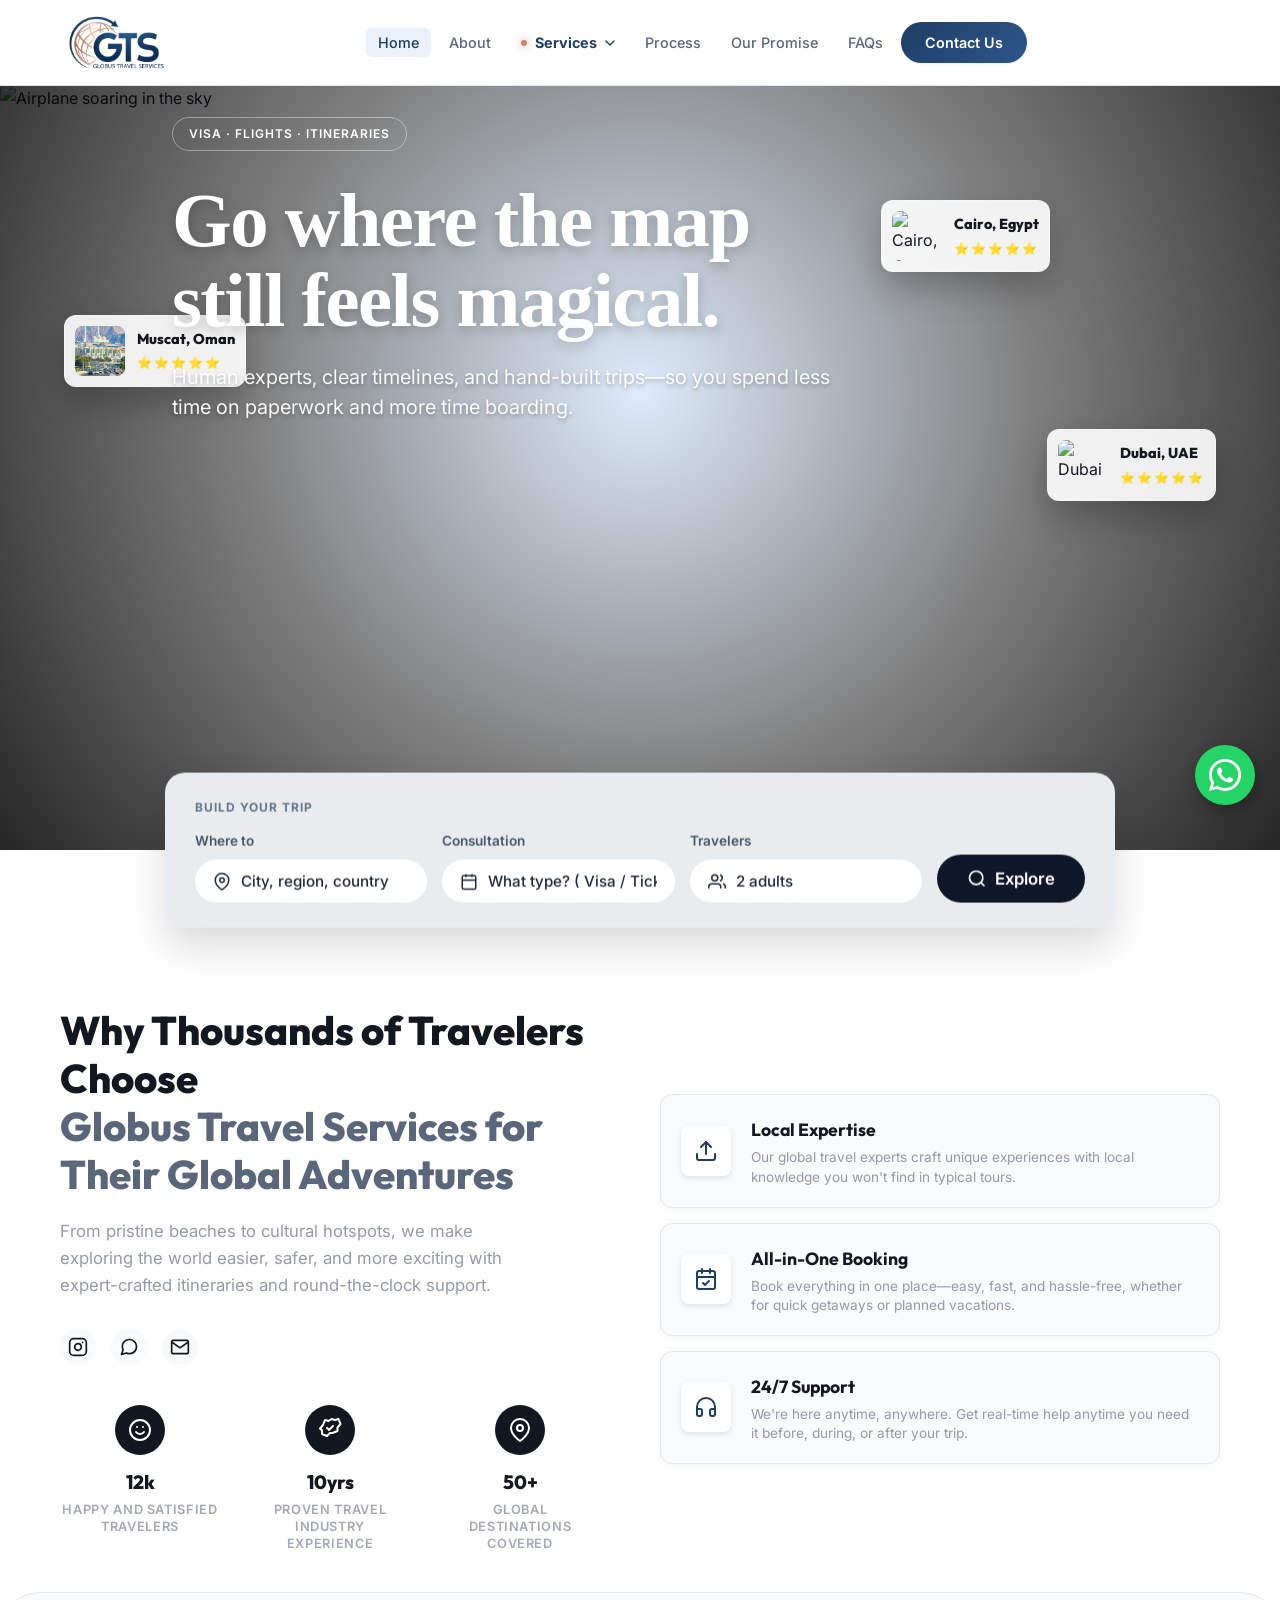
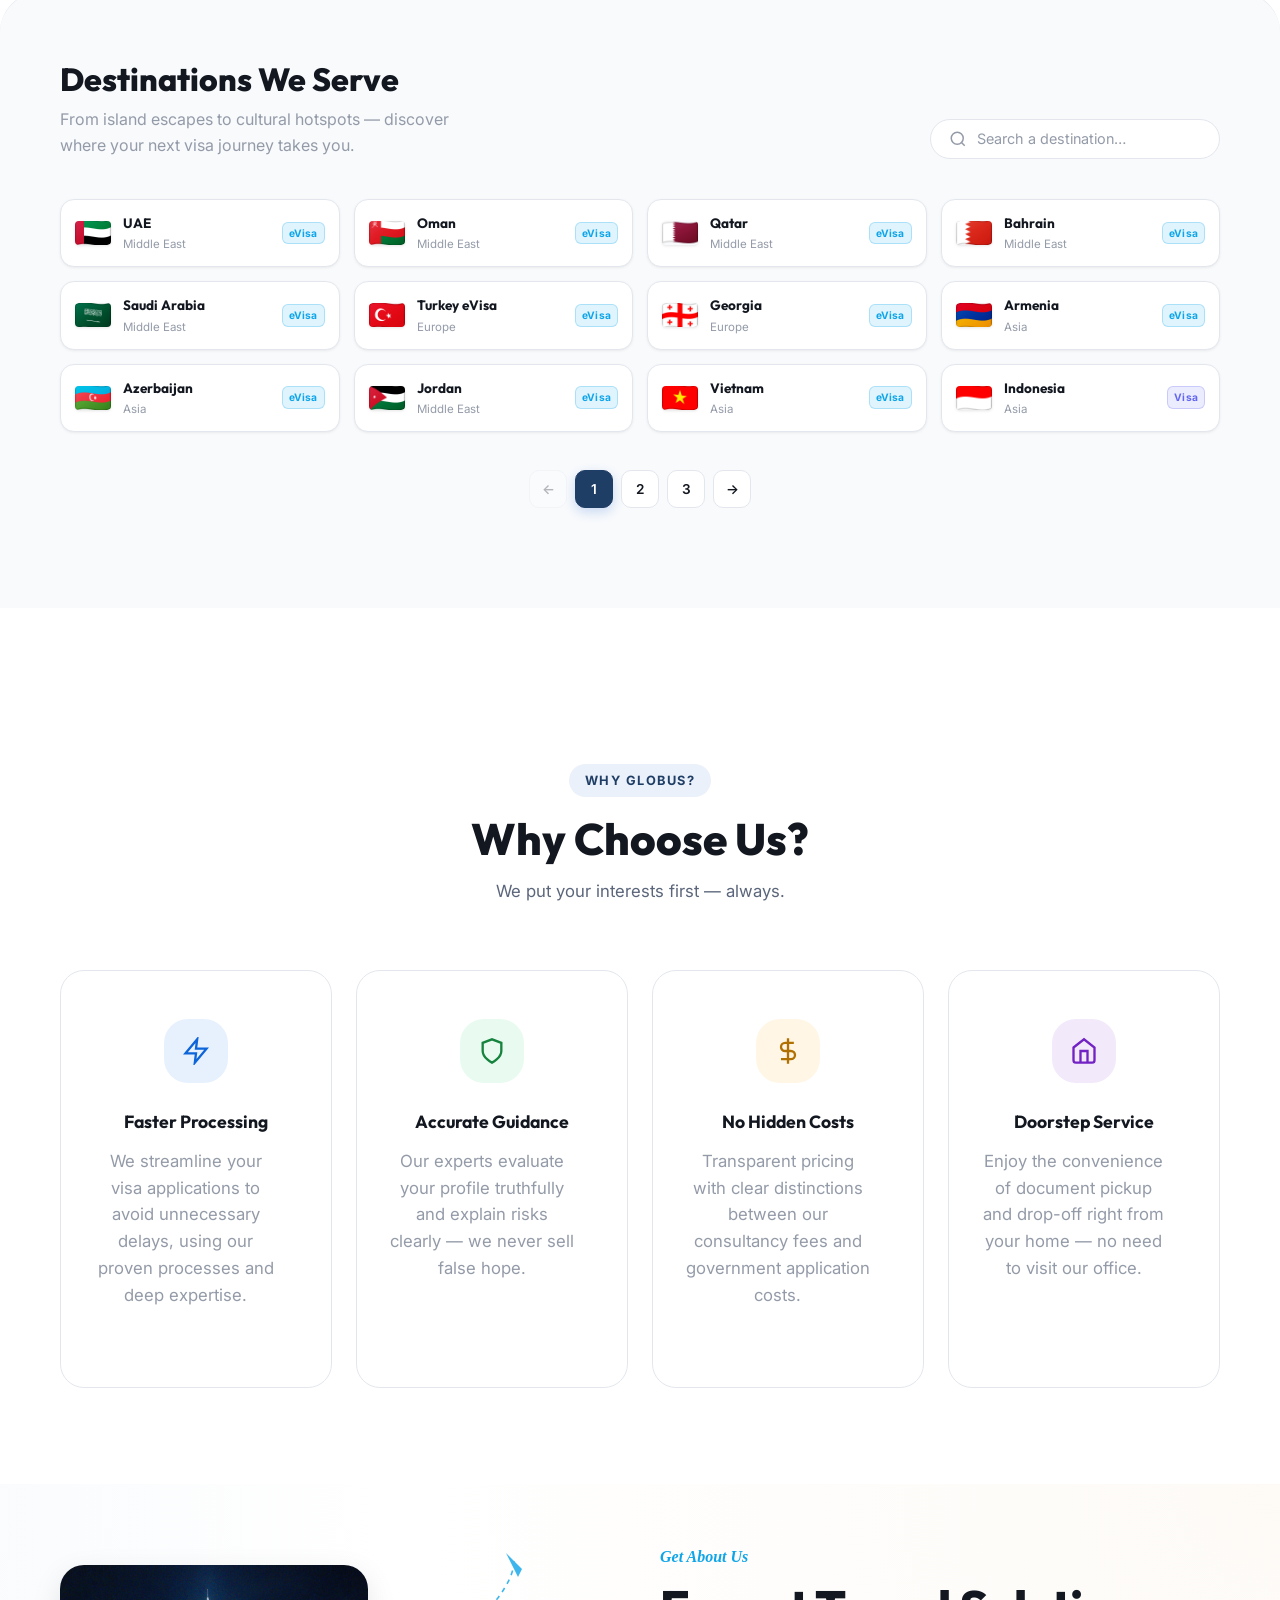
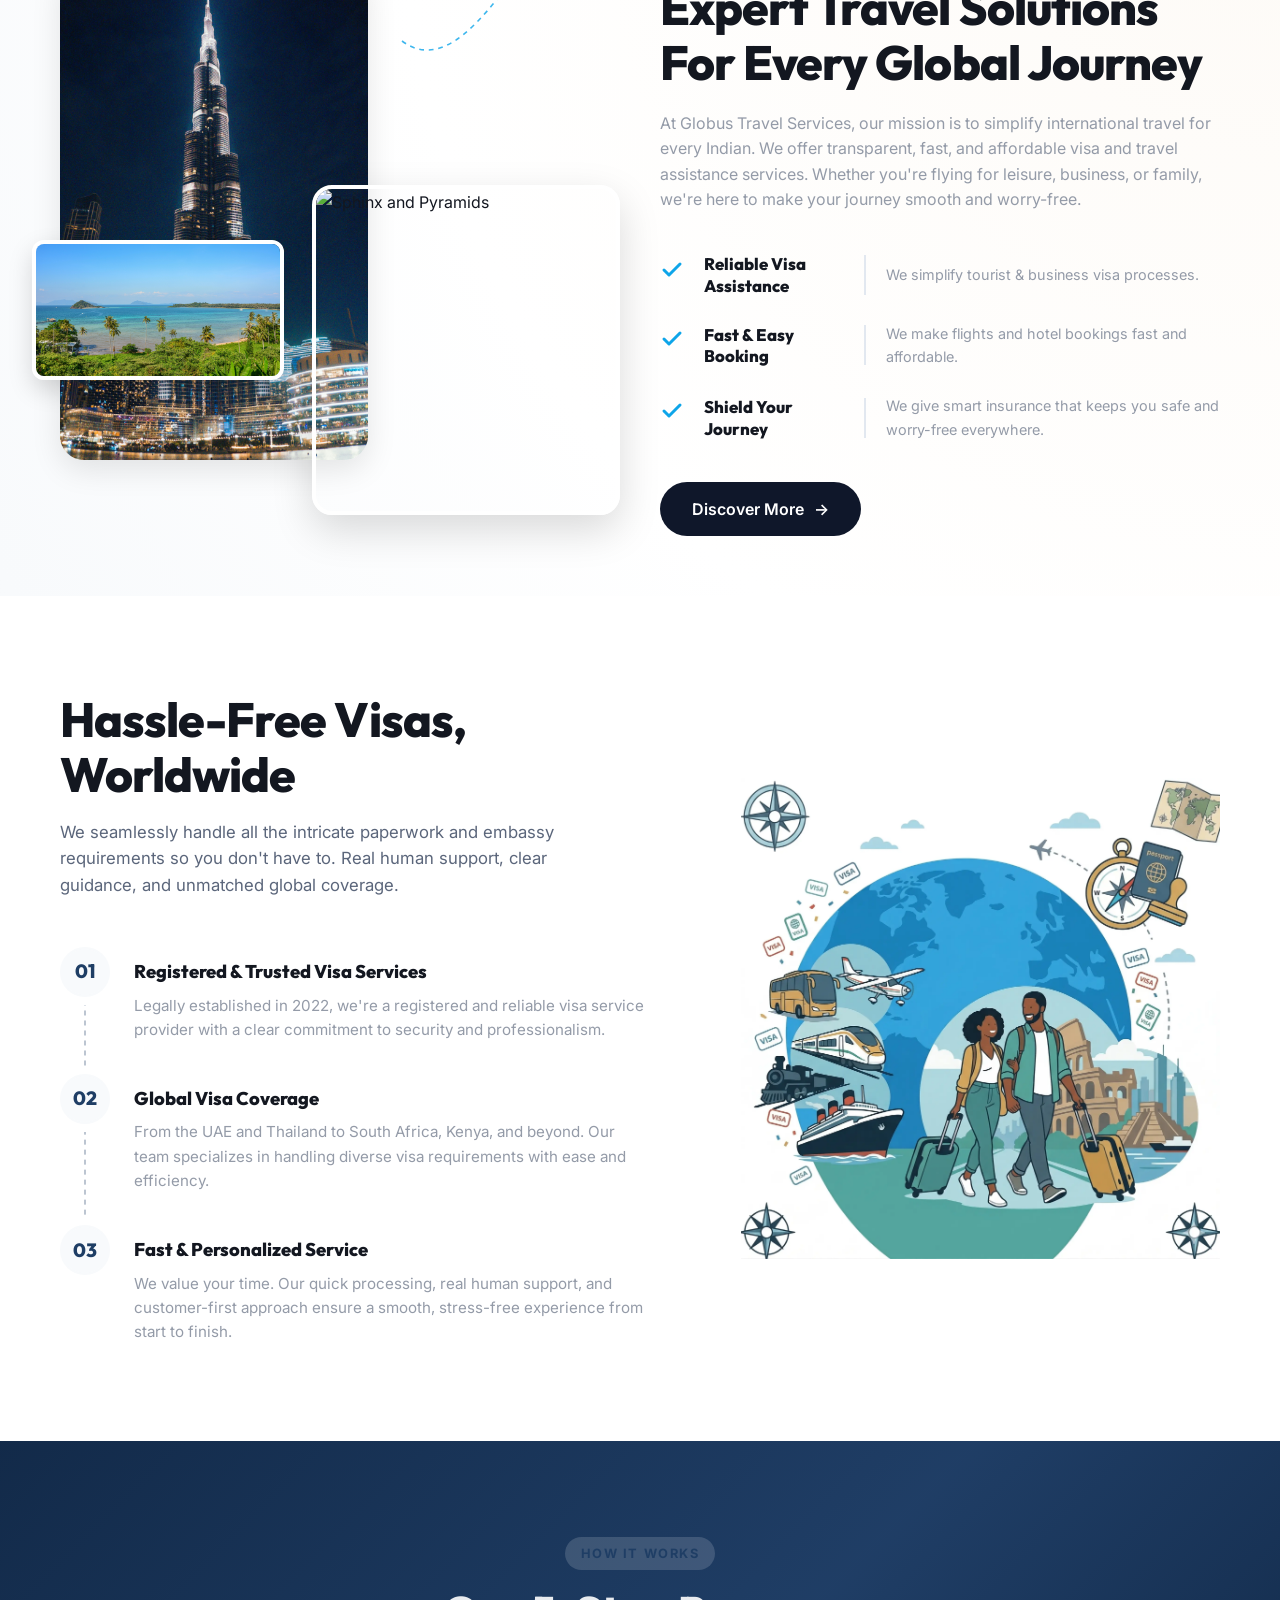
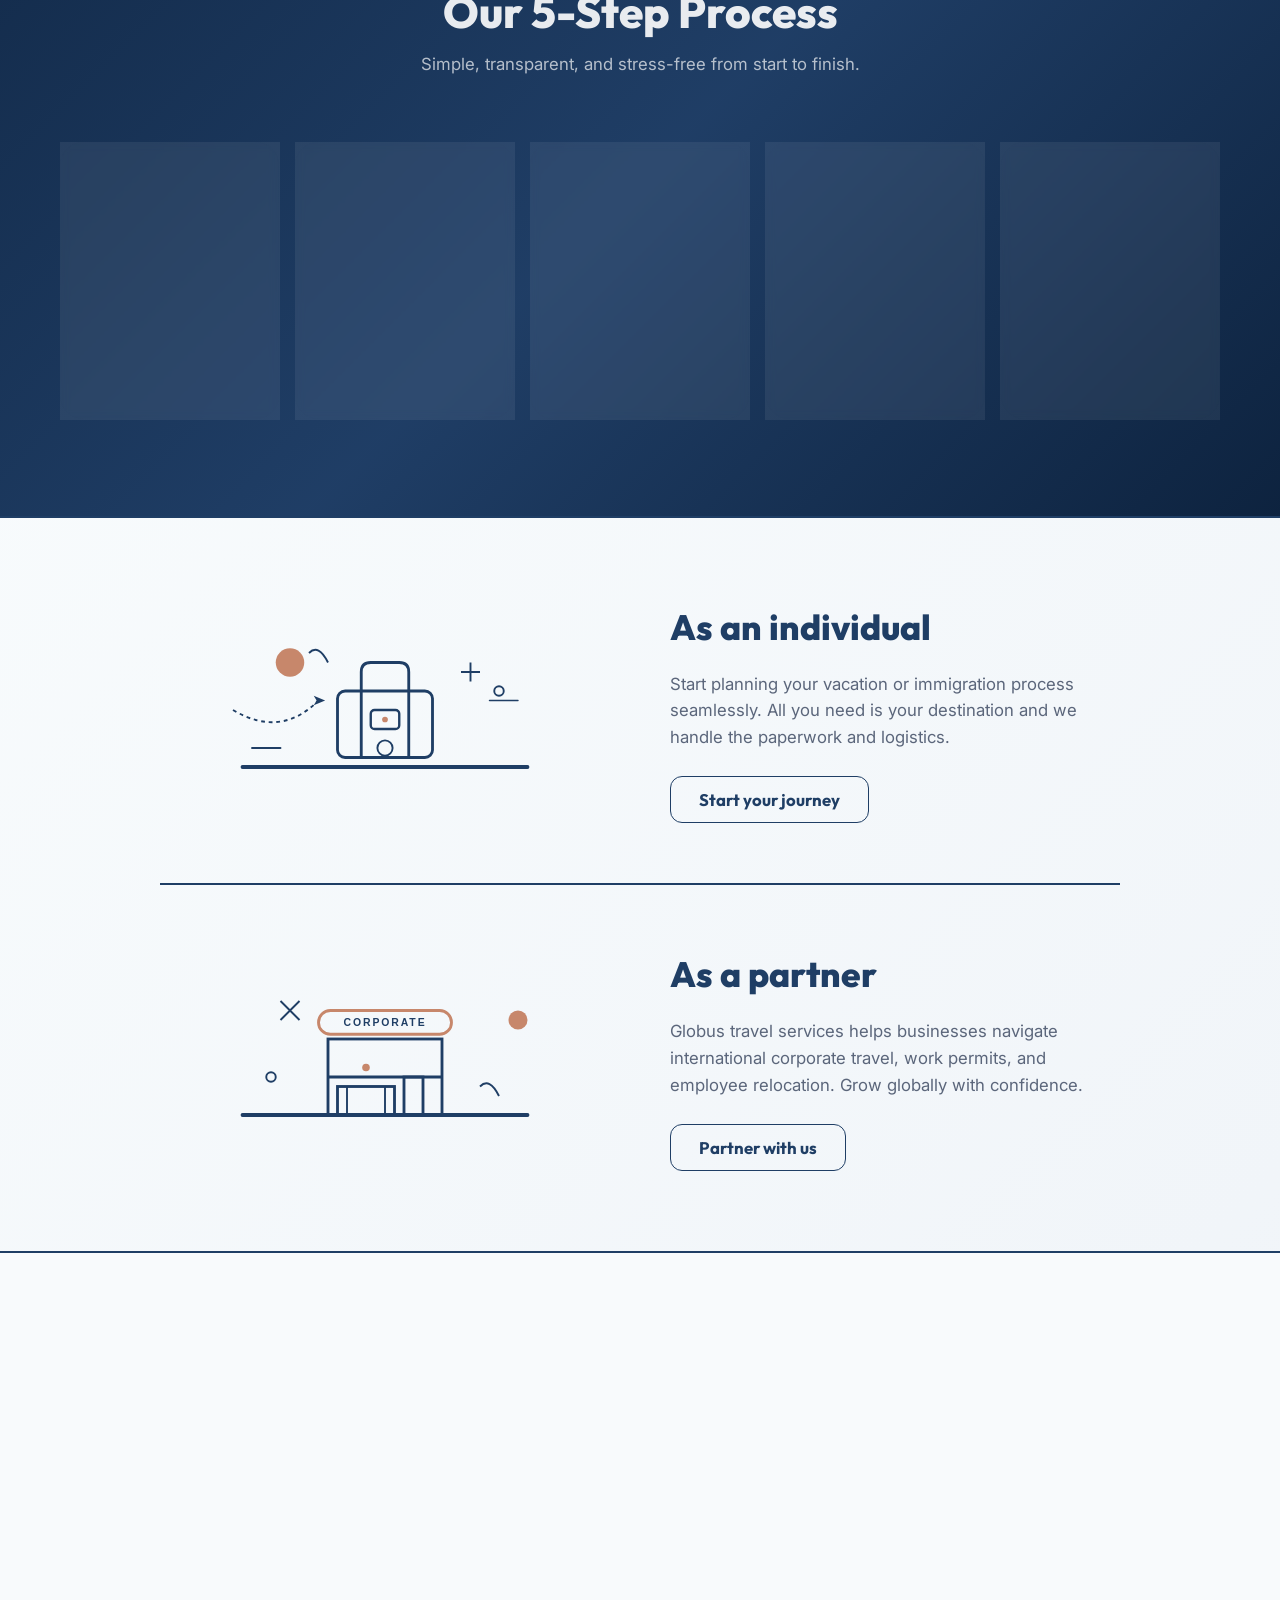
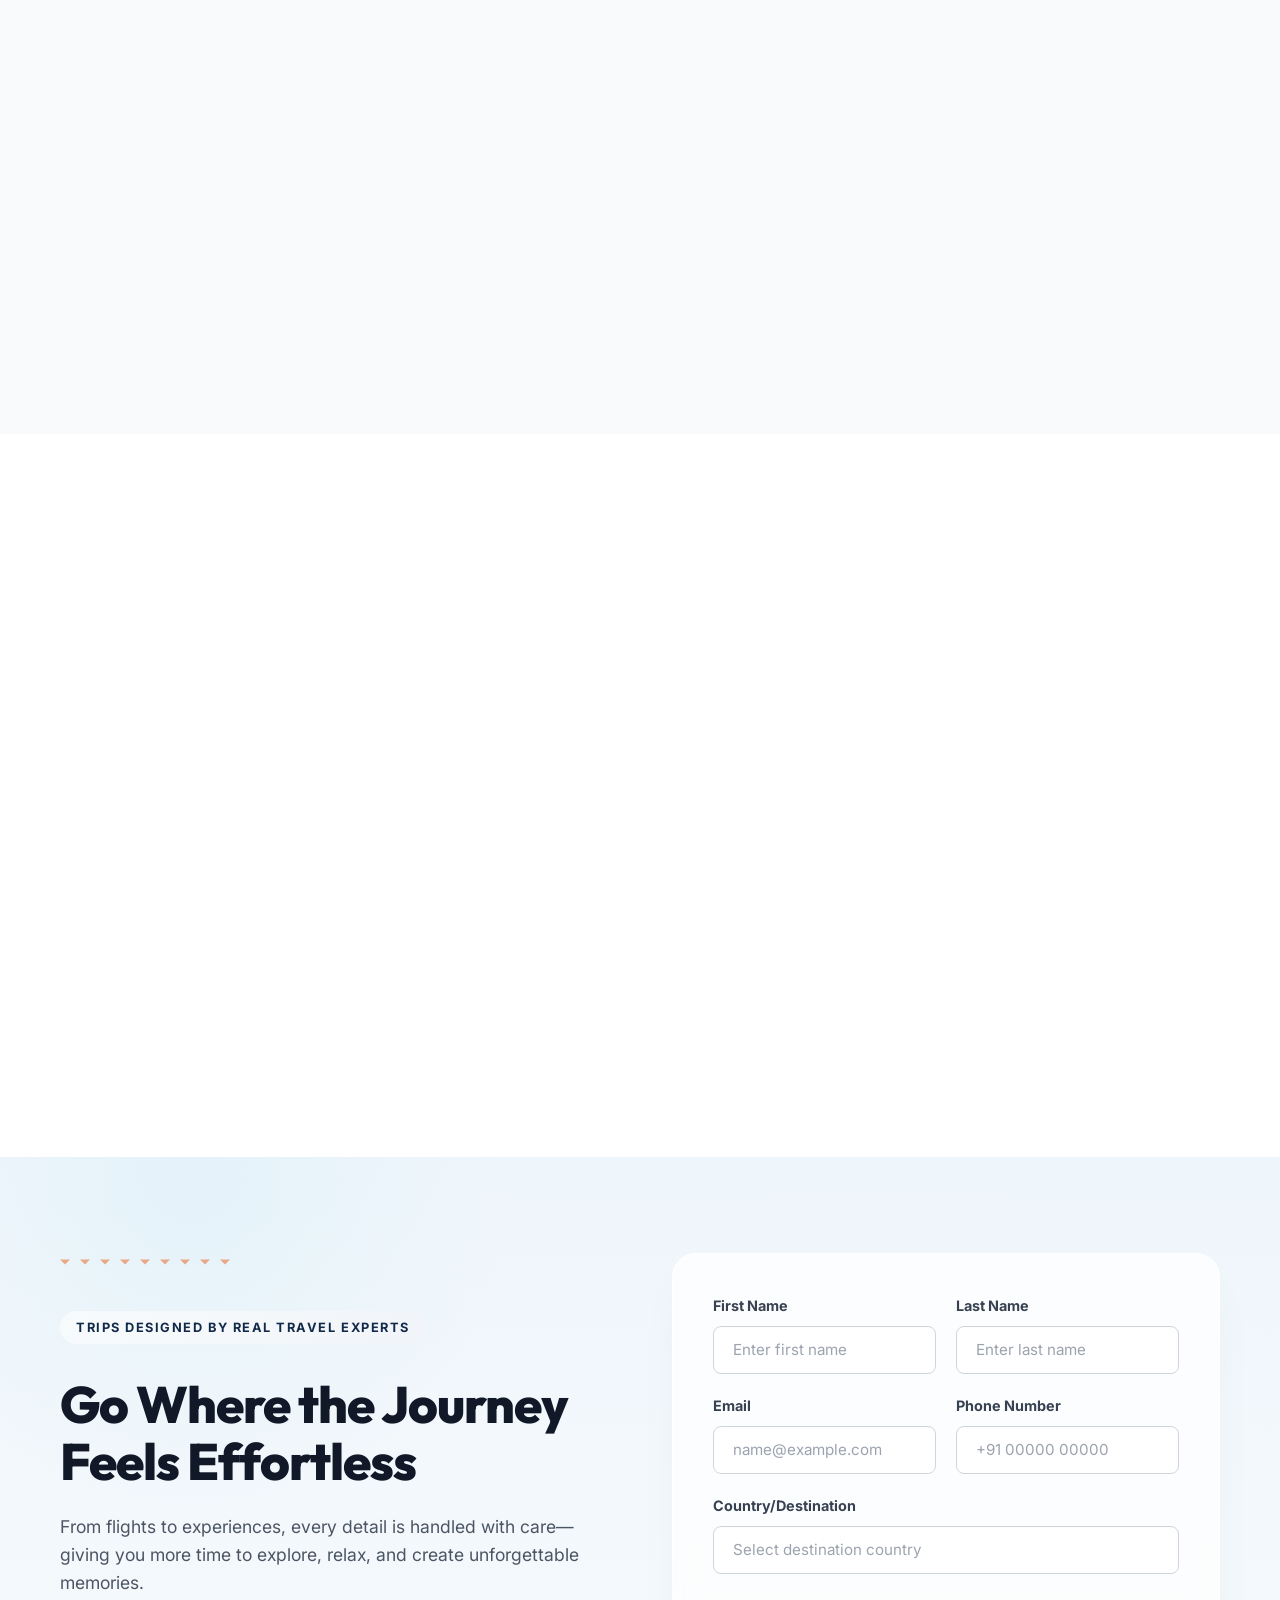
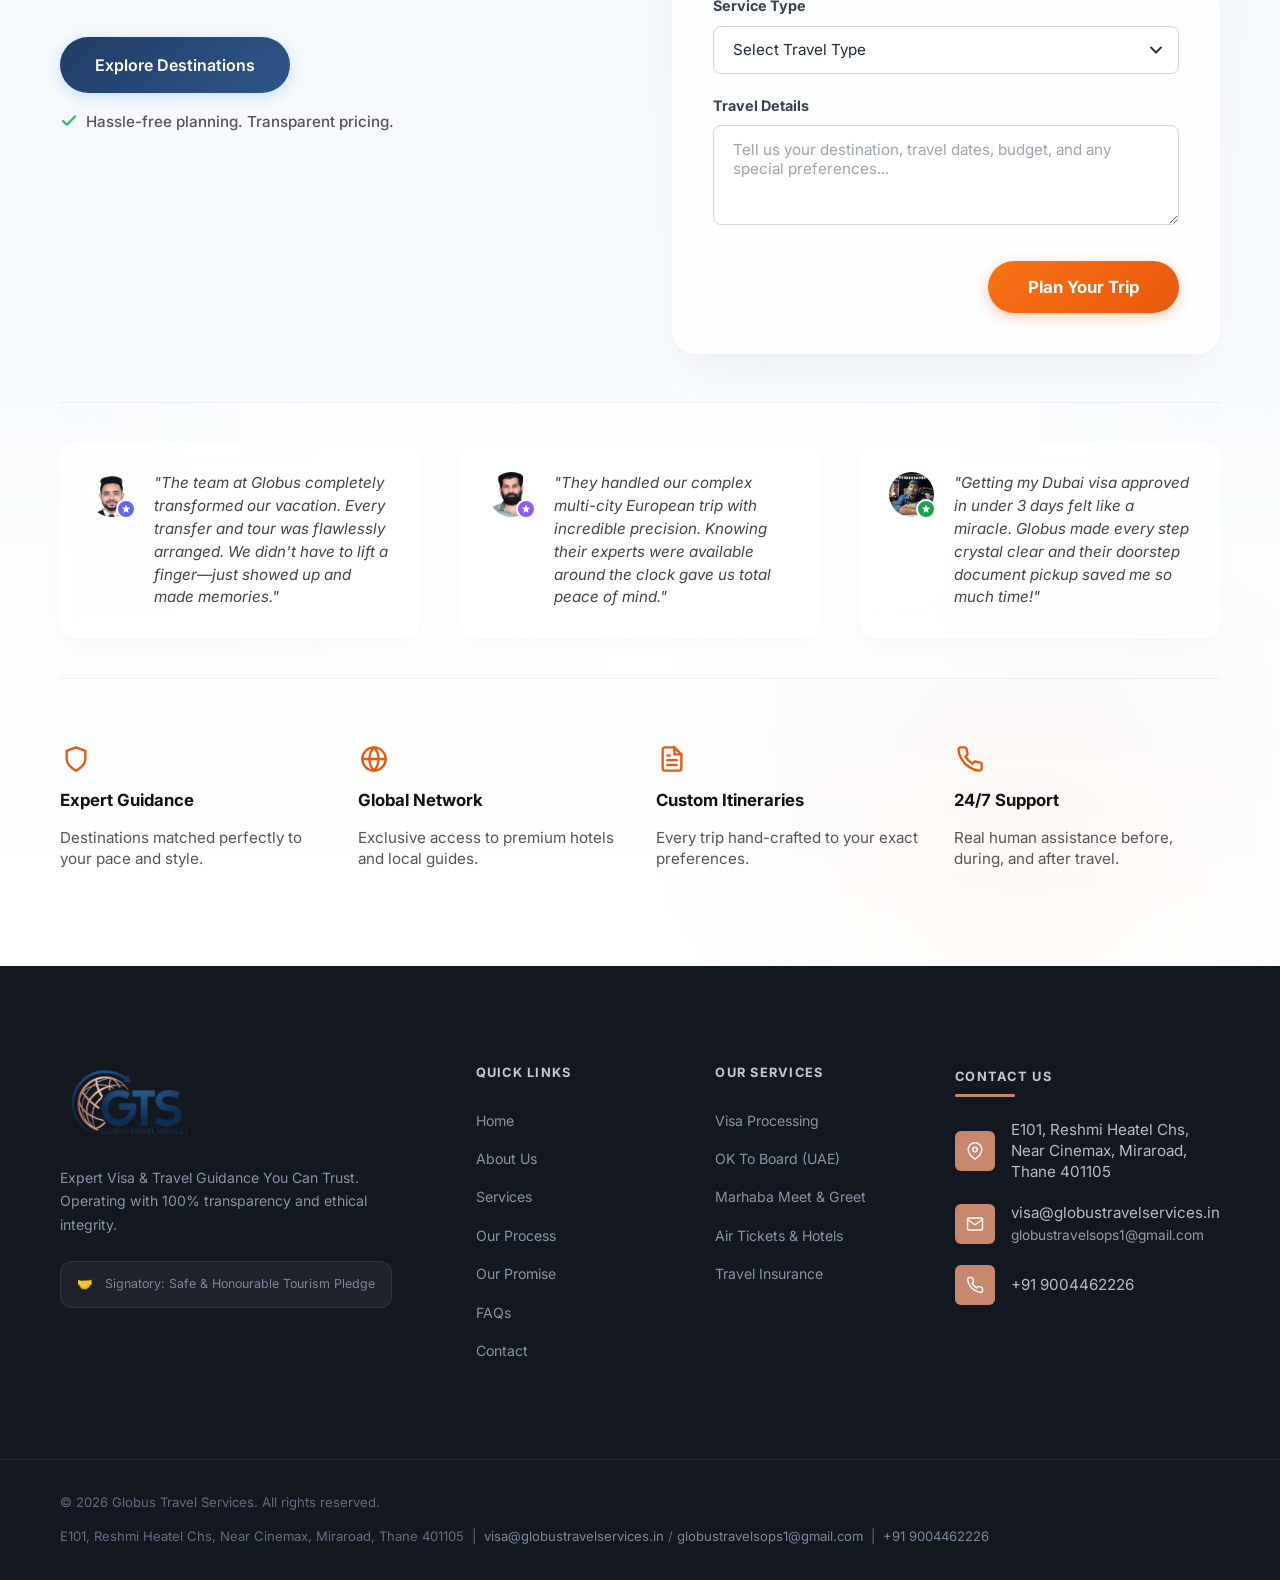
==== commit 3d1788cd: "Updated the FAQ section with client given questions" ====
--- a/index.html
+++ b/index.html
@@ -1086,95 +1086,77 @@
         </div>
         <div class="faq-list" role="list">
 
-          <!-- FAQ 1 -->
+          <!-- FAQ 1: Dubai Document Checklist -->
           <div class="faq-item" role="listitem">
             <button class="faq-question" aria-expanded="false" aria-controls="faq-answer-1" id="faq-btn-1">
-              <span>How long does visa processing take from Mumbai?</span>
+              <span>What documents are required for a Dubai visa application?</span>
               <span class="faq-icon" aria-hidden="true">+</span>
             </button>
             <div class="faq-answer" id="faq-answer-1" role="region" aria-labelledby="faq-btn-1" hidden>
-              <p>Visa processing time from Mumbai varies by country. Tourist visas for destinations like Dubai and
-                Southeast Asia are typically approved within <strong>2–5 working days</strong>. Schengen and UK visas
-                may take <strong>10–15 working days</strong> due to embassy appointment availability. As your trusted
-                Mumbai visa agent, Globus Travel Services ensures your application is filed accurately and on time to
-                avoid unnecessary delays.</p>
-            </div>
-          </div>
-
-          <!-- FAQ 2 -->
+              <p><strong>Dubai Visa — Document Checklist</strong></p>
+              <ul>
+                <li>Clear copy of passport (including the external cover page)</li>
+                <li>Recent passport-size photo of the applicant</li>
+                <li>Return air ticket</li>
+                <li>Hotel voucher / accommodation proof</li>
+                <li>PAN card copy</li>
+              </ul>
+              <p><strong>Visa Duration:</strong> 30 Days or 60 Days &nbsp;|&nbsp; <strong>Validity:</strong> 60 Days</p>
+              <p><strong>Processing:</strong> Normal — up to 4 working days &nbsp;|&nbsp; <strong>Express:</strong> 24 hours</p>
+            </div>
+          </div>
+
+          <!-- FAQ 2: Dubai Visa Categories -->
           <div class="faq-item" role="listitem">
             <button class="faq-question" aria-expanded="false" aria-controls="faq-answer-2" id="faq-btn-2">
-              <span>What documents are required for a tourist visa from India?</span>
+              <span>What are the different visa categories available for Dubai?</span>
               <span class="faq-icon" aria-hidden="true">+</span>
             </button>
             <div class="faq-answer" id="faq-answer-2" role="region" aria-labelledby="faq-btn-2" hidden>
-              <p>While requirements differ by country, most tourist visa applications from India require a <strong>valid
-                  passport</strong> (minimum 6 months validity), recent passport-size photographs, confirmed flight
-                itinerary, hotel booking, bank statements for the last 3–6 months, and an employment or business proof.
-                Our visa consultants in Miraroad, Mumbai will prepare and review your complete document checklist before
-                submission.</p>
-            </div>
-          </div>
-
-          <!-- FAQ 3 -->
+              <p>We offer the following Dubai visa categories:</p>
+              <ul>
+                <li><strong>Dubai 48 Hrs Transit</strong> — Only via Emirates airline</li>
+                <li><strong>Dubai 96 Hrs Transit</strong> — Only via Emirates airline</li>
+                <li><strong>Dubai 30 Days</strong> — Single Entry &amp; Multiple Entry</li>
+                <li><strong>Dubai 60 Days</strong> — Single Entry &amp; Multiple Entry</li>
+              </ul>
+              <p>Contact us to find the category that best suits your travel plan and budget.</p>
+            </div>
+          </div>
+
+          <!-- FAQ 3: Oman Visa -->
           <div class="faq-item" role="listitem">
             <button class="faq-question" aria-expanded="false" aria-controls="faq-answer-3" id="faq-btn-3">
-              <span>What is the cost of a Dubai tourist visa for Indian passport holders?</span>
+              <span>What documents are needed for an Oman visa?</span>
               <span class="faq-icon" aria-hidden="true">+</span>
             </button>
             <div class="faq-answer" id="faq-answer-3" role="region" aria-labelledby="faq-btn-3" hidden>
-              <p>Dubai tourist visa fees for Indian passport holders are approximately:</p>
+              <p><strong>Oman Visa — Document Checklist</strong></p>
               <ul>
-                <li><strong>30-day single entry:</strong> ₹7,000 – ₹8,500 (including service charges)</li>
-                <li><strong>60-day single entry:</strong> ₹11,500 – ₹13,500</li>
-                <li><strong>Multi-entry 90-day:</strong> ₹18,000 – ₹22,000</li>
+                <li>Valid passport</li>
+                <li>Recent passport-size photo of the applicant</li>
+                <li>PAN card copy</li>
               </ul>
-              <p>Fees may vary based on exchange rates. Contact Globus Travel Services for the latest Dubai visa price
-                from Mumbai.</p>
-            </div>
-          </div>
-
-          <!-- FAQ 4 -->
+              <p><strong>Visa Duration:</strong> 10 Days or 30 Days &nbsp;|&nbsp; <strong>Validity:</strong> 90 Days</p>
+              <p><strong>Processing:</strong> Normal — 3 to 4 working days</p>
+            </div>
+          </div>
+
+          <!-- FAQ 4: Qatar Visa -->
           <div class="faq-item" role="listitem">
             <button class="faq-question" aria-expanded="false" aria-controls="faq-answer-4" id="faq-btn-4">
-              <span>Can you help me book cheap international flight tickets from Mumbai?</span>
+              <span>What documents are needed for a Qatar visa?</span>
               <span class="faq-icon" aria-hidden="true">+</span>
             </button>
             <div class="faq-answer" id="faq-answer-4" role="region" aria-labelledby="faq-btn-4" hidden>
-              <p>Yes! Globus Travel Services offers competitive pricing on both domestic and international flight ticket
-                bookings from Mumbai. We have access to multiple airline inventories and can find you the best fares for
-                destinations like Dubai, UK, Europe, Southeast Asia, and more. Contact us early — <strong>booking 4–8
-                  weeks in advance</strong> typically offers the best prices on cheap flight tickets from Mumbai.</p>
-            </div>
-          </div>
-
-          <!-- FAQ 5 -->
-          <div class="faq-item" role="listitem">
-            <button class="faq-question" aria-expanded="false" aria-controls="faq-answer-5" id="faq-btn-5">
-              <span>How much bank balance is needed for a Schengen visa from India?</span>
-              <span class="faq-icon" aria-hidden="true">+</span>
-            </button>
-            <div class="faq-answer" id="faq-answer-5" role="region" aria-labelledby="faq-btn-5" hidden>
-              <p>Most Schengen embassies recommend a minimum of <strong>€50–€100 per day</strong> of your planned stay
-                in your bank account. For a 10-day trip, that is approximately <strong>₹45,000–₹90,000</strong>. Funds
-                should ideally be maintained consistently for the last 3–6 months and supported by updated bank
-                statements. Our Schengen visa consultants in Mumbai guide you to present your financial documents in the
-                strongest possible format.</p>
-            </div>
-          </div>
-
-          <!-- FAQ 6 -->
-          <div class="faq-item" role="listitem">
-            <button class="faq-question" aria-expanded="false" aria-controls="faq-answer-6" id="faq-btn-6">
-              <span>Do you guarantee visa approval or 100% success?</span>
-              <span class="faq-icon" aria-hidden="true">+</span>
-            </button>
-            <div class="faq-answer" id="faq-answer-6" role="region" aria-labelledby="faq-btn-6" hidden>
-              <p>No — and we are proud of that honesty. Any visa agent in Mumbai claiming "100% guaranteed visa
-                approval" is misleading you. Final visa decisions rest entirely with the respective foreign embassies
-                and governments. What we <strong>do guarantee</strong> is an accurate application, complete
-                documentation, honest profile assessment, and dedicated support throughout the process — giving you the
-                strongest possible chance of approval.</p>
+              <p><strong>Qatar Visa — Document Checklist</strong></p>
+              <ul>
+                <li>Coloured scanned copies of the <strong>first and last page</strong> of passport</li>
+                <li>Recent passport-size photo</li>
+                <li>Copy of PAN card</li>
+              </ul>
+              <p><strong>Visa Duration:</strong> 30 Days</p>
+              <p><strong>Processing:</strong> Normal — up to 4 working days</p>
             </div>
           </div>
 
